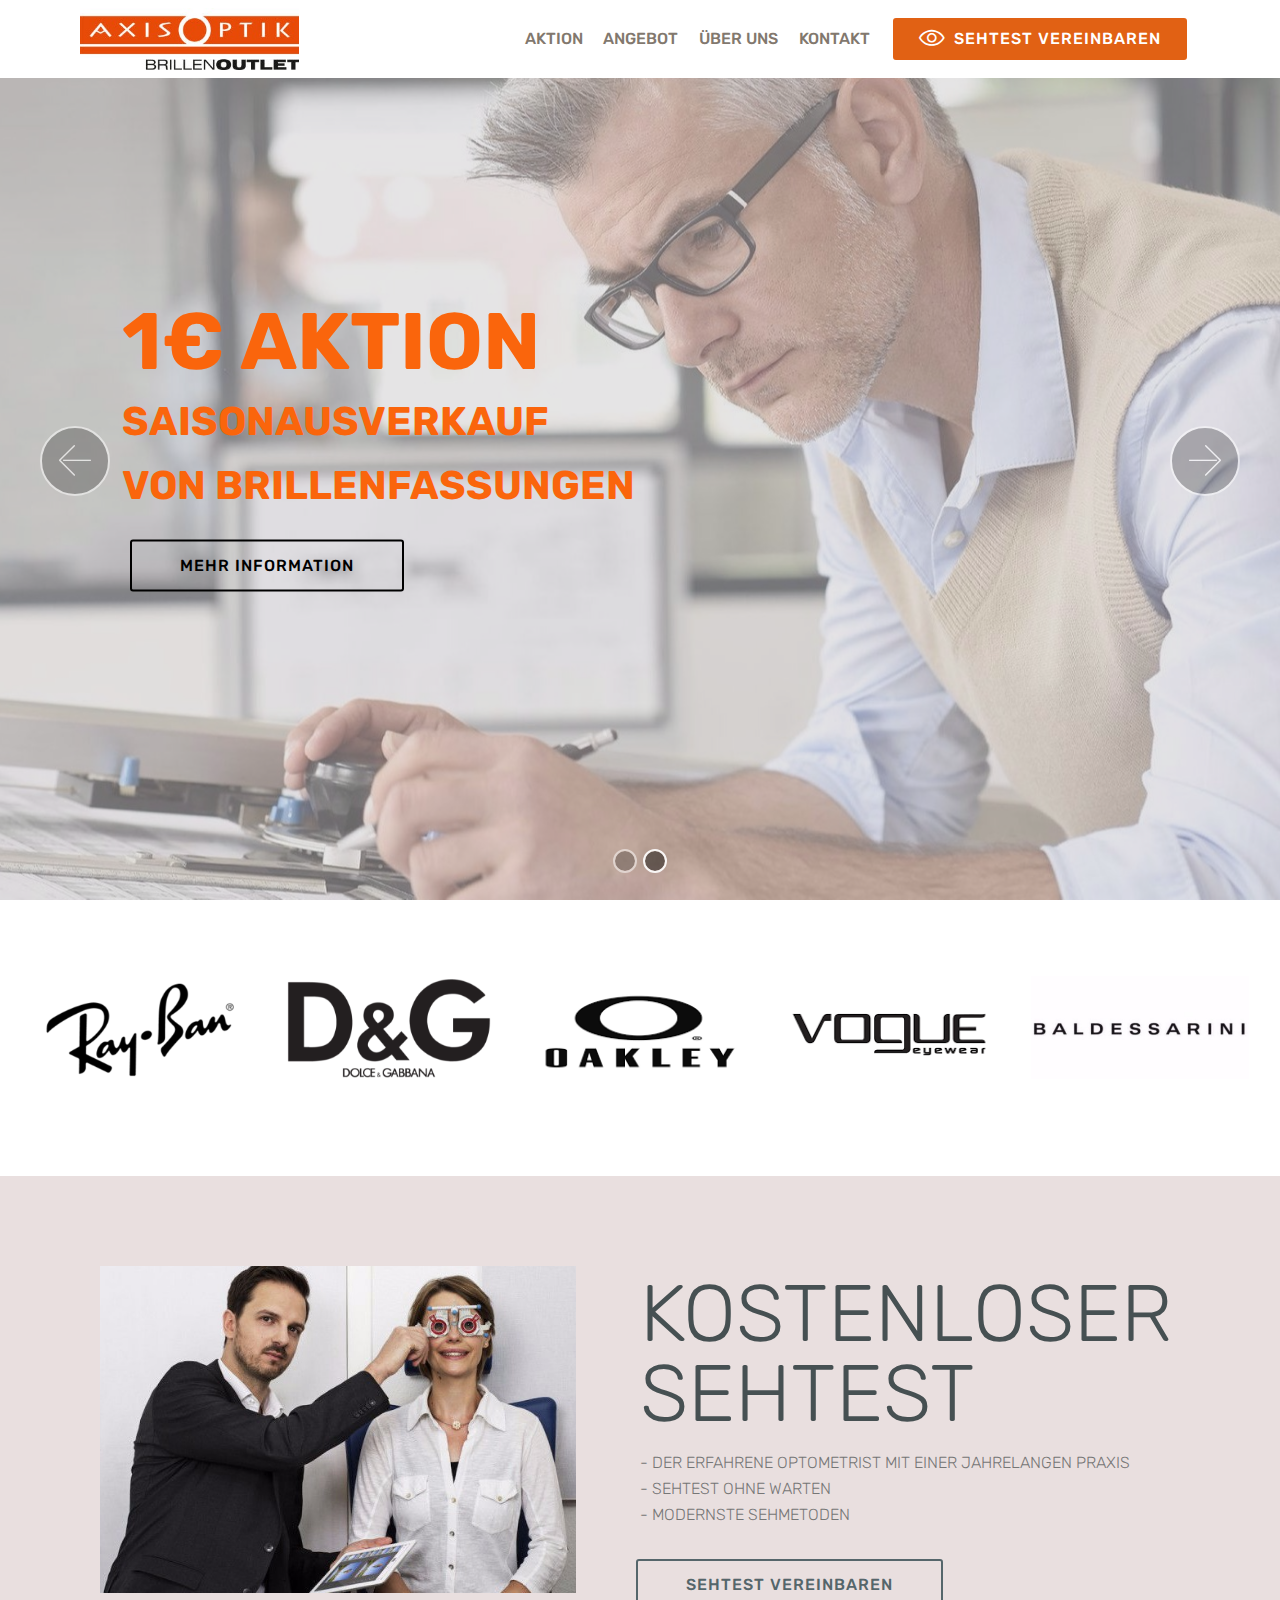
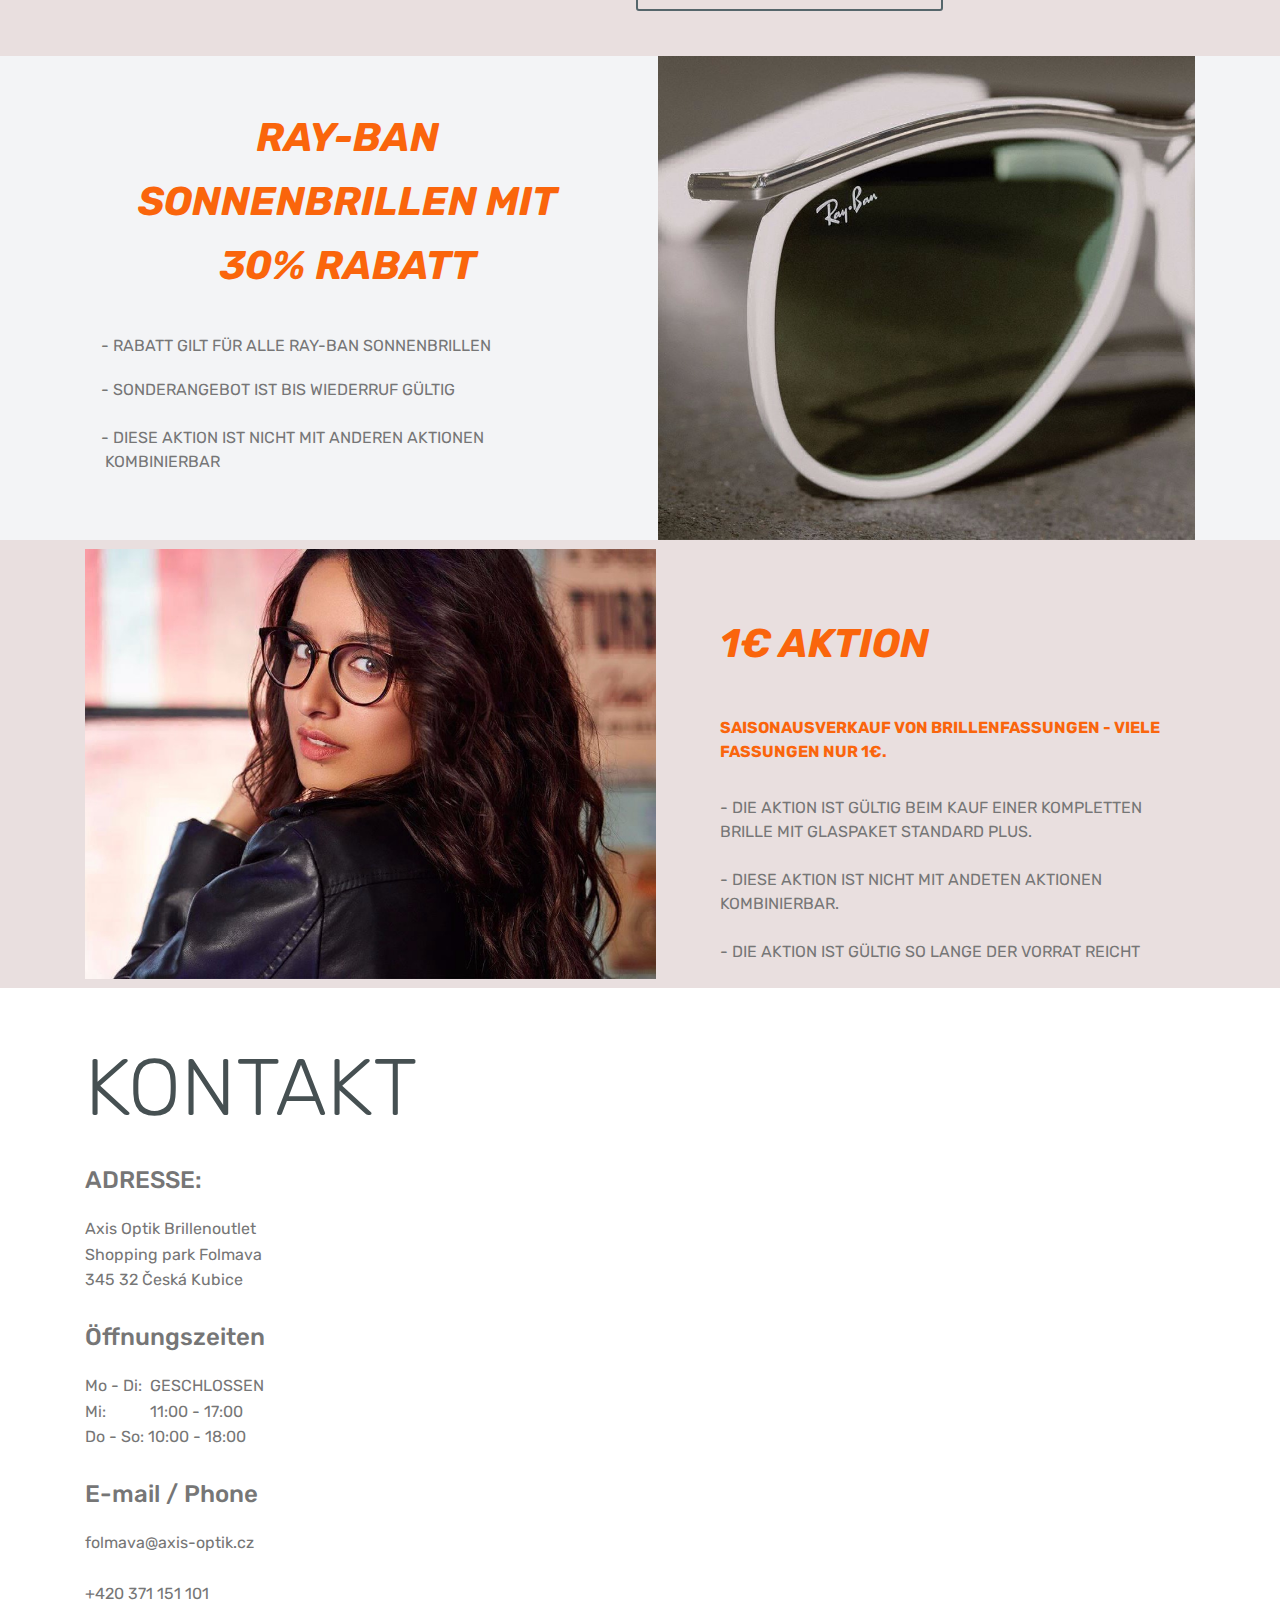
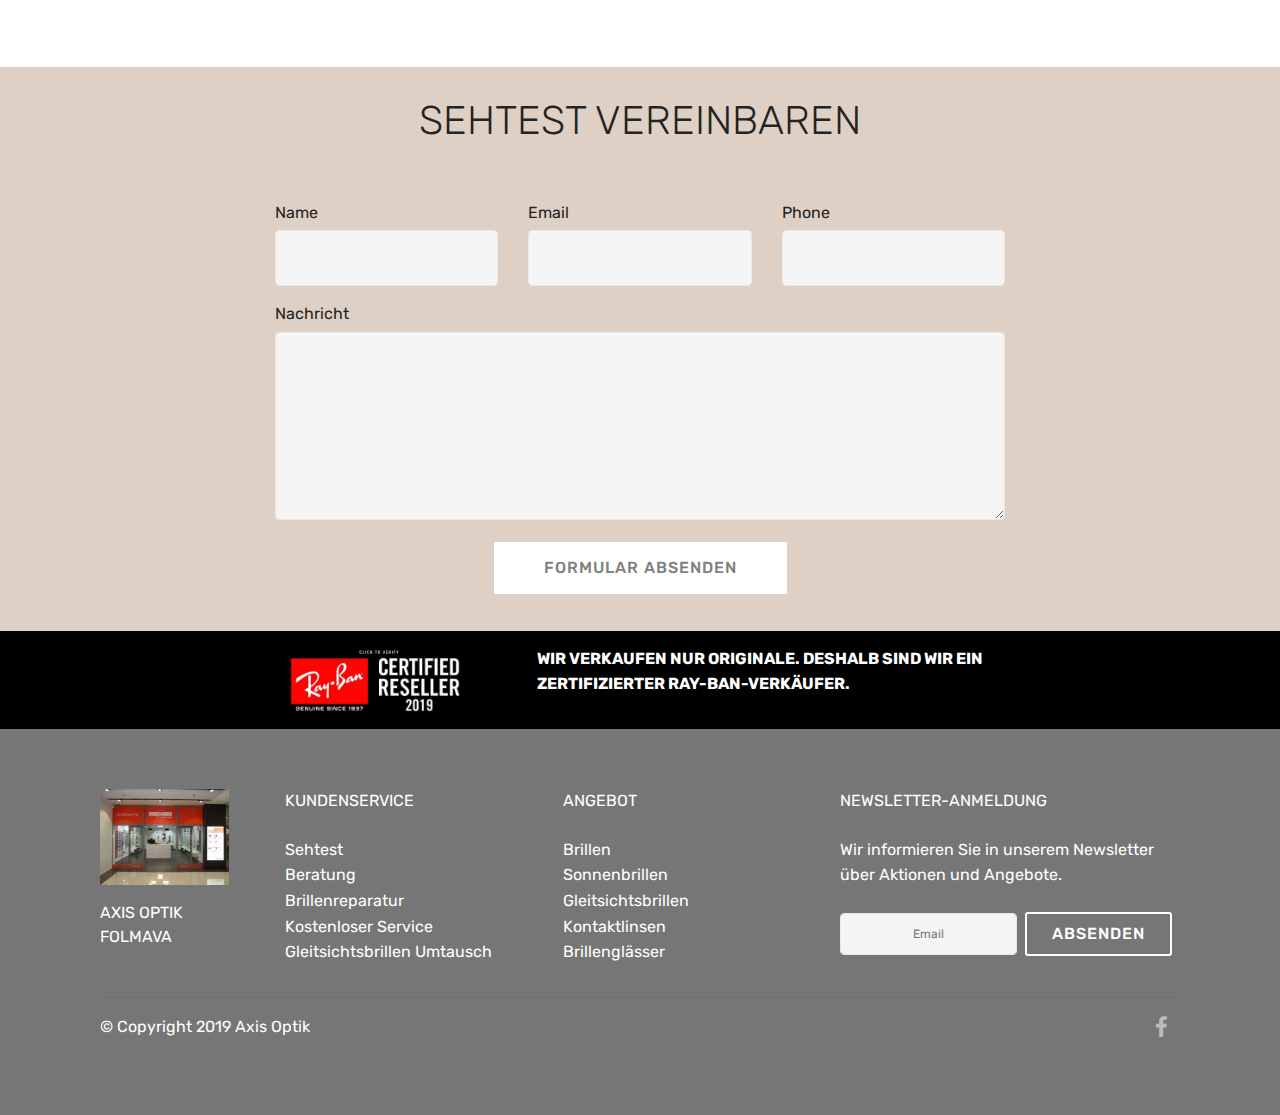
==== index.html @ fab57ab8 "Add files via upload" ====
<!DOCTYPE html>
<html  >
<head>
  <!-- Site made with Mobirise Website Builder v4.10.7, https://mobirise.com -->
  <meta charset="UTF-8">
  <meta http-equiv="X-UA-Compatible" content="IE=edge">
  <meta name="generator" content="Mobirise v4.10.7, mobirise.com">
  <meta name="viewport" content="width=device-width, initial-scale=1, minimum-scale=1">
  <link rel="shortcut icon" href="assets/images/nov-folmava-344x97.jpeg" type="image/x-icon">
  <meta name="description" content="">
  
  <title>Home</title>
  <link rel="stylesheet" href="assets/web/assets/mobirise-icons/mobirise-icons.css">
  <link rel="stylesheet" href="assets/web/assets/mobirise-icons-bold/mobirise-icons-bold.css">
  <link rel="stylesheet" href="assets/tether/tether.min.css">
  <link rel="stylesheet" href="assets/bootstrap/css/bootstrap.min.css">
  <link rel="stylesheet" href="assets/bootstrap/css/bootstrap-grid.min.css">
  <link rel="stylesheet" href="assets/bootstrap/css/bootstrap-reboot.min.css">
  <link rel="stylesheet" href="assets/dropdown/css/style.css">
  <link rel="stylesheet" href="assets/socicon/css/styles.css">
  <link rel="stylesheet" href="assets/theme/css/style.css">
  <link rel="stylesheet" href="assets/mobirise/css/mbr-additional.css" type="text/css">
  
  
  
</head>
<body>
  <section class="menu cid-rJCO6w2F4d" once="menu" id="menu2-0">

    

    <nav class="navbar navbar-expand beta-menu navbar-dropdown align-items-center navbar-fixed-top navbar-toggleable-sm">
        <button class="navbar-toggler navbar-toggler-right" type="button" data-toggle="collapse" data-target="#navbarSupportedContent" aria-controls="navbarSupportedContent" aria-expanded="false" aria-label="Toggle navigation">
            <div class="hamburger">
                <span></span>
                <span></span>
                <span></span>
                <span></span>
            </div>
        </button>
        <div class="menu-logo">
            <div class="navbar-brand">
                <span class="navbar-logo">
                    <a href="https://mobirise.co">
                        <img src="assets/images/nov-folmava-344x97.jpeg" alt="Mobirise" title="" style="height: 3.9rem;">
                    </a>
                </span>
                
            </div>
        </div>
        <div class="collapse navbar-collapse" id="navbarSupportedContent">
            <ul class="navbar-nav nav-dropdown" data-app-modern-menu="true"><li class="nav-item">
                    <a class="nav-link link text-info display-4" href="index.html#testimonials3-r">AKTION</a>
                </li>
                <li class="nav-item">
                    <a class="nav-link link text-info display-4" href="index.html#gallery1-f">ANGEBOT</a>
                </li><li class="nav-item"><a class="nav-link link text-info display-4" href="index.html#footer3-n">ÜBER UNS</a></li><li class="nav-item"><a class="nav-link link text-info display-4" href="index.html#contacts1-j">KONTAKT</a></li></ul>
            <div class="navbar-buttons mbr-section-btn"><a class="btn btn-sm btn-success display-4" href="index.html#form1-z"><span class="mbrib-preview mbr-iconfont mbr-iconfont-btn" style="color: rgb(255, 255, 255);"></span>SEHTEST VEREINBAREN</a></div>
        </div>
    </nav>
</section>

<section class="engine"><a href="https://mobirise.info">Mobirise</a></section><section class="carousel slide cid-rJIGGst5p8" data-interval="false" id="slider1-8">

    

    <div class="full-screen"><div class="mbr-slider slide carousel" data-pause="true" data-keyboard="false" data-ride="false" data-interval="false"><ol class="carousel-indicators"><li data-app-prevent-settings="" data-target="#slider1-8" data-slide-to="0"></li><li data-app-prevent-settings="" data-target="#slider1-8" class=" active" data-slide-to="1"></li></ol><div class="carousel-inner" role="listbox"><div class="carousel-item slider-fullscreen-image" data-bg-video-slide="false" style="background-image: url(assets/images/hoya-vision-anti-reflective-coating-1400x851.jpeg);"><div class="container container-slide"><div class="image_wrapper"><div class="mbr-overlay" style="opacity: 0.5; background-color: rgb(204, 204, 204);"></div><img src="assets/images/hoya-vision-anti-reflective-coating-1400x851.jpeg"><div class="carousel-caption justify-content-center"><div class="col-10 align-left"><h2 class="mbr-fonts-style display-1"><strong>30 % RABATT </strong><br></h2><p class="lead mbr-text mbr-fonts-style display-2"><strong>AUF RAY-BAN </strong><br><strong>SONNENBRILLEN</strong></p><div class="mbr-section-btn" buttons="0"><a class="btn display-4 btn-black-outline" href="index.html#testimonials3-r">MEHR INFORMATION</a> </div></div></div></div></div></div><div class="carousel-item slider-fullscreen-image active" data-bg-video-slide="false" style="background-image: url(assets/images/hoya-vision-indoor-lenses-2-1710x1040.jpeg);"><div class="container container-slide"><div class="image_wrapper"><div class="mbr-overlay" style="opacity: 0.5; background-color: rgb(204, 204, 204);"></div><img src="assets/images/hoya-vision-indoor-lenses-2-1710x1040.jpeg"><div class="carousel-caption justify-content-center"><div class="col-10 align-left"><h2 class="mbr-fonts-style display-1"><strong>1€ AKTION</strong></h2><p class="lead mbr-text mbr-fonts-style display-2"><strong>SAISONAUSVERKAUF </strong><br><strong>VON BRILLENFASSUNGEN</strong></p><div class="mbr-section-btn" buttons="0"><a class="btn display-4 btn-black-outline" href="index.html#testimonials2-t">MEHR INFORMATION</a> </div></div></div></div></div></div></div><a data-app-prevent-settings="" class="carousel-control carousel-control-prev" role="button" data-slide="prev" href="#slider1-8"><span aria-hidden="true" class="mbri-left mbr-iconfont"></span><span class="sr-only">Previous</span></a><a data-app-prevent-settings="" class="carousel-control carousel-control-next" role="button" data-slide="next" href="#slider1-8"><span aria-hidden="true" class="mbri-right mbr-iconfont"></span><span class="sr-only">Next</span></a></div></div>

</section>

<section class="features17 cid-rLpYtzH5Pz" id="features17-14">
    
    

    
    <div class="container-fluid">
        <div class="media-container-row">
            <div class="card p-3 col-12 col-md-6 my-col">
                <div class="card-wrapper">
                    <div class="card-img">
                        <img src="assets/images/574938-ray-ban-logo-png-596x426.png" alt="Mobirise" title="">
                    </div>
                    <div class="card-box">
                        
                        
                    </div>
                </div>
            </div>

            <div class="card p-3 col-12 col-md-6 my-col">
                <div class="card-wrapper">
                    <div class="card-img">
                        <img src="assets/images/58429585a6515b1e0ad75ad1-2-596x596.png" alt="Mobirise" title="">
                    </div>
                    <div class="card-box">
                        
                        
                    </div>
                </div>
            </div>

            <div class="card p-3 col-12 col-md-6 my-col">
                <div class="card-wrapper">
                    <div class="card-img">
                        <img src="assets/images/staen-soubor-225x225.png" alt="Mobirise" title="">
                    </div>
                    <div class="card-box">
                        
                        
                    </div>
                </div>
            </div>

            <div class="card p-3 col-12 col-md-6 my-col">
                <div class="card-wrapper">
                    <div class="card-img">
                        <img src="assets/images/images-3-225x225.png" alt="Mobirise" title="">
                    </div>
                    <div class="card-box">
                        
                        
                    </div>
                </div>
            </div>
            <div class="card p-3 col-12 col-md-6 my-col">
                <div class="card-wrapper">
                    <div class="card-img">
                        <img src="assets/images/1105431-1-464x464.jpeg" alt="Mobirise" title="">
                    </div>
                    <div class="card-box">
                        
                        
                    </div>
                </div>
            </div>
            
        </div>
    </div>
</section>

<section class="services2 cid-rJJaPzTbKN" id="services2-e">
    <!---->
    
    <!---->
    <!--Overlay-->
    
    <!--Container-->
    <div class="container">
        <div class="col-md-12">
            <div class="media-container-row">
                <div class="mbr-figure" style="width: 50%;">
                    <img src="assets/images/paskal3d-mereni-zrakujpg-600x400.jpeg" alt="Mobirise" title="">
                </div>
                <div class="align-left aside-content">
                    <h2 class="mbr-title pt-2 mbr-fonts-style display-1">KOSTENLOSER SEHTEST</h2>
                    <div class="mbr-section-text">
                        <p class="mbr-text text1 pt-2 mbr-light mbr-fonts-style display-7">- DER ERFAHRENE OPTOMETRIST MIT EINER JAHRELANGEN PRAXIS<br>- SEHTEST OHNE WARTEN<br>- MODERNSTE SEHMETODEN<br></p>
                        
                    </div>
                    <!--Btn-->
                    <div class="mbr-section-btn pt-3 align-left"><a href="index.html#form1-z" class="btn btn-warning-outline display-4">
                            SEHTEST VEREINBAREN</a></div>
                </div>
            </div>
        </div>
    </div>
</section>

<section class="testimonials3 cid-rL048g0TxD" id="testimonials3-r">

    

    

    <div class="container">
        <div class="media-container-row">
            <div class="media-content px-3 align-self-center mbr-white py-2">
                <p class="mbr-text testimonial-text mbr-fonts-style display-2"><strong>RAY-BAN SONNENBRILLEN MIT 30% RABATT</strong></p>
                <p class="mbr-author-name pt-4 mb-2 mbr-fonts-style display-4"><span style="font-weight: normal;">- RABATT GILT FÜR ALLE RAY-BAN SONNENBRILLEN<br><br></span></p>
                <p class="mbr-author-desc mbr-fonts-style display-7">- SONDERANGEBOT IST BIS WIEDERRUF GÜLTIG<br><br>- DIESE AKTION IST NICHT MIT ANDEREN AKTIONEN &nbsp; &nbsp;KOMBINIERBAR</p>
            </div>

            <div class="mbr-figure pl-lg-5" style="width: 110%;">
              <img src="assets/images/74602804-10158017210179406-3861168289069662208-o-960x960.jpeg" alt="" title="">
            </div>
        </div>
    </div>
</section>

<section class="testimonials2 cid-rL2riCVJPh" id="testimonials2-t">

    

    

    <div class="container">
        <div class="media-container-row">
            <div class="mbr-figure pr-lg-5" style="width: 125%;">
              <img src="assets/images/20507268-10159096316975048-873843711342399381-o-960x720.jpeg" alt="" title="">
            </div>
            <div class="media-content px-3 align-self-center mbr-white py-2">
                    <p class="mbr-text testimonial-text mbr-fonts-style display-2"><strong><br></strong><strong>1€ AKTION</strong></p>
                    <p class="mbr-author-name pt-4 mb-2 mbr-fonts-style display-7">SAISONAUSVERKAUF VON BRILLENFASSUNGEN - VIELE FASSUNGEN NUR 1€.&nbsp;<br><span style="font-weight: normal;"><br></span></p>
                    <p class="mbr-author-desc mbr-fonts-style display-7">- DIE AKTION IST GÜLTIG BEIM KAUF EINER KOMPLETTEN BRILLE MIT GLASPAKET STANDARD PLUS. <br><br>- DIESE AKTION IST NICHT MIT ANDETEN AKTIONEN KOMBINIERBAR.<br><br>- DIE AKTION IST GÜLTIG SO LANGE DER VORRAT REICHT</p>
            </div>
        </div>
    </div>
</section>

<section class="mbr-section contacts1 cid-rJOx4lEIaD" id="contacts1-j">
    <!---->
    
    <!---->
    <!--Overlay-->
    
    <!--Container-->
    <div class="container">
        <div class="row">
            <!--Titles-->
            <div class="title col-12">
                <h2 class="align-left mbr-fonts-style display-1">
                    KONTAKT</h2>
                
            </div>
            <!--Left-->
            <div class="col-12 col-md-6">
                <div class="left-block wrapper">
                    <div class="b b-adress">
                        <h5 class="align-left mbr-fonts-style m-0 display-5">ADRESSE:</h5>
                        <p class="mbr-text align-left mbr-fonts-style display-7">Axis Optik Brillenoutlet
<br>Shopping park Folmava
<br>345 32 Česká Kubice</p>
                    </div>
                    <div class="b b-phone">
                        <h5 class="align-left mbr-fonts-style m-0 display-5">Öffnungszeiten</h5>
                        <p class="mbr-text align-left mbr-fonts-style display-7">Mo - Di: &nbsp;GESCHLOSSEN<br>Mi: &nbsp; &nbsp; &nbsp; &nbsp; &nbsp; 11:00 - 17:00
<br>Do - So: 10:00 - 18:00</p>
                    </div>
                    <div class="b b-mail">
                        <h5 class="align-left mbr-fonts-style m-0 display-5">
                            E-mail / Phone</h5>
                        <p class="mbr-text align-left mbr-fonts-style display-7">
                            folmava@axis-optik.cz<br><br>+420 371 151 101<br>
                        </p>
                    </div>
                </div>
            </div>
            <!--Right-->
            <div class="col-12 col-md-6">
                <div class="google-map"><iframe frameborder="0" style="border:0" src="https://www.google.com/maps/embed/v1/place?key=AIzaSyCy9r70T3NYf3PhvVflTo0_zdif2_IoIYs&amp;q=place_id:ChIJAUU3-JGzCkcRrAYe7m1eQDE" allowfullscreen=""></iframe></div>
            </div>
        </div>
    </div>
</section>

<section class="mbr-section form1 cid-rL6PLS4tTO" id="form1-z">

    

    
    <div class="container">
        <div class="row justify-content-center">
            <div class="title col-12 col-lg-8">
                <h2 class="mbr-section-title align-center pb-3 mbr-fonts-style display-2">SEHTEST VEREINBAREN</h2>
                
            </div>
        </div>
    </div>
    <div class="container">
        <div class="row justify-content-center">
            <div class="media-container-column col-lg-8" data-form-type="formoid">
                <!---Formbuilder Form--->
                <form action="https://mobirise.com/" method="POST" class="mbr-form form-with-styler" data-form-title="Mobirise Form"><input type="hidden" name="email" data-form-email="true" value="4exND4n4QTJL4JIuR0OraZseOR/E5cfiqntoJEMS5H4RXDFhdBIWzr5kst42tBKRqJ8SMVcjGFVsxW3J4nlFPXrYeI4QqIprBEHXTt2eoytIDmMHpBkSqVkftKKrnfTj">
                    <div class="row">
                        <div hidden="hidden" data-form-alert="" class="alert alert-success col-12">Wir haben Ihre Anfrage erhalten und werden uns schnellstmöglich mit Ihnen in Verbindung setzen.</div>
                        <div hidden="hidden" data-form-alert-danger="" class="alert alert-danger col-12">
                        </div>
                    </div>
                    <div class="dragArea row">
                        <div class="col-md-4  form-group" data-for="name">
                            <label for="name-form1-z" class="form-control-label mbr-fonts-style display-7">Name</label>
                            <input type="text" name="name" data-form-field="Name" required="required" class="form-control display-7" id="name-form1-z">
                        </div>
                        <div class="col-md-4  form-group" data-for="email">
                            <label for="email-form1-z" class="form-control-label mbr-fonts-style display-7">Email</label>
                            <input type="email" name="email" data-form-field="Email" required="required" class="form-control display-7" id="email-form1-z">
                        </div>
                        <div data-for="phone" class="col-md-4  form-group">
                            <label for="phone-form1-z" class="form-control-label mbr-fonts-style display-7">Phone</label>
                            <input type="tel" name="phone" data-form-field="Phone" class="form-control display-7" id="phone-form1-z">
                        </div>
                        <div data-for="message" class="col-md-12 form-group">
                            <label for="message-form1-z" class="form-control-label mbr-fonts-style display-7">Nachricht</label>
                            <textarea name="message" data-form-field="Message" class="form-control display-7" id="message-form1-z"></textarea>
                        </div>
                        <div class="col-md-12 input-group-btn align-center"><button type="submit" class="btn btn-primary btn-form display-4">FORMULAR ABSENDEN</button></div>
                    </div>
                </form><!---Formbuilder Form--->
            </div>
        </div>
    </div>
</section>

<section class="mbr-section content6 cid-rL2BiCRdDq" id="content6-y">
    
     
    
    <div class="container">
        <div class="media-container-row">
            <div class="col-12 col-md-8">
                <div class="media-container-row">
                    <div class="mbr-figure" style="width: 50%;">
                      <a href="https://www.ray-ban.com/czechrepublic/store-locator" target="_blank"><img src="assets/images/certifiedreseller-horizontal-1-436x158.jpeg" alt="Mobirise" title=""></a>  
                    </div>
                    <div class="media-content">
                        <div class="mbr-section-text">
                            <p class="mbr-text mb-0 mbr-fonts-style display-4"><a href="https://www.ray-ban.com/czechrepublic/store-locator" target="_blank"><strong>WIR VERKAUFEN NUR ORIGINALE. DESHALB SIND WIR EIN ZERTIFIZIERTER RAY-BAN-VERKÄUFER.</strong></a></p>
                        </div>
                    </div>
                </div>
            </div>
        </div>
    </div>
</section>

<section class="footer3 cid-rJOA2QZ6Fc" id="footer3-n">

    

    

    <div class="container">
        <div class="media-container-row content">
            <div class="col-md-2 col-sm-4">
                <div class="mb-3 img-logo">
                    <a href="https://mobirise.co/">
                         <img src="assets/images/dscf5892-192x144.jpeg" alt="Mobirise" title="">
                    </a>
                </div>
                <p class="mbr-fonts-style foot-logo display-7">AXIS OPTIK FOLMAVA</p>
            </div>
            <div class="col-md-3 col-sm-4">
                <p class="mb-4 mbr-fonts-style foot-title display-7">KUNDENSERVICE</p>
                <p class="mbr-text mbr-links-column mbr-fonts-style display-7">Sehtest&nbsp;<br>Beratung<br>Brillenreparatur<br>Kostenloser Service<br>Gleitsichtsbrillen Umtausch&nbsp;<br></p>
            </div>
            <div class="col-md-3 col-sm-4">
                <p class="mb-4 mbr-fonts-style foot-title display-7">ANGEBOT</p>
                <p class="mbr-text mbr-fonts-style mbr-links-column display-7">Brillen<br>Sonnenbrillen<br>Gleitsichtsbrillen<br>Kontaktlinsen<br><a href="#" class="text-white">B</a>rillenglässer</p>
            </div>
            <div class="col-md-4 col-sm-12">
                <p class="mb-4 mbr-fonts-style foot-title display-7">NEWSLETTER-ANMELDUNG</p>
                <p class="mbr-text form-text mbr-fonts-style display-7">Wir informieren Sie in unserem Newsletter über Aktionen und Angebote.</p>
                <div class="media-container-column" data-form-type="formoid">
                    <!---Formbuilder Form--->
                    <form action="https://mobirise.com/" method="POST" class="mbr-form form-with-styler" data-form-title="Mobirise Form"><input type="hidden" name="email" data-form-email="true" value="HsiKSINRUXUoosYAZ4E1JbJ8kKx8V1fcNiDM5Lo+/WSnTLWBOchwytmX9IyWZ6HrJA/Oer0irDIuVQVRmVMis2cZNihTXygzqnvCj+lnCdNnlw/jF+DXD0FxSsSeRtD9">
                        <div class="row form-inline justify-content-center">
                            <div hidden="hidden" data-form-alert="" class="alert alert-success col-12">Thanks for filling out the form!</div>
                            <div hidden="hidden" data-form-alert-danger="" class="alert alert-danger col-12">
                            </div>
                        </div>
                        <div class="dragArea row form-inline justify-content-center">
                            <div class="col-auto form-group " data-for="email">
                                <input type="email" name="email" placeholder="Email" data-form-field="Email" required="required" class="form-control input-sm input-inverse my-2 display-7" id="email-footer3-n">
                            </div>
                            <div class="col-auto input-group-btn  m-2"><button type="submit" class="btn m-0 btn-white-outline display-4">ABSENDEN</button></div>
                        </div>
                    </form><!---Formbuilder Form--->
                </div>

            </div>
        </div>
        <div class="footer-lower">
            <div class="media-container-row">
                <div class="col-sm-12">
                    <hr>
                </div>
            </div>
            <div class="media-container-row">
                <div class="col-sm-6 copyright">
                    <p class="mbr-text mbr-fonts-style display-7">
                        © Copyright 2019 Axis Optik</p>
                </div>
                <div class="col-md-6">
                    <div class="social-list align-right">
                        <div class="soc-item">
                            <a href="https://twitter.com/mobirise" target="_blank">
                                <span class="mbr-iconfont mbr-iconfont-social socicon-facebook socicon" style="color: rgb(255, 255, 255); fill: rgb(255, 255, 255);"></span>
                            </a>
                        </div>
                        
                        
                        
                        
                        
                    </div>
                </div>
            </div>
        </div>
    </div>
</section>


  <script src="assets/web/assets/jquery/jquery.min.js"></script>
  <script src="assets/popper/popper.min.js"></script>
  <script src="assets/tether/tether.min.js"></script>
  <script src="assets/bootstrap/js/bootstrap.min.js"></script>
  <script src="assets/dropdown/js/nav-dropdown.js"></script>
  <script src="assets/dropdown/js/navbar-dropdown.js"></script>
  <script src="assets/touchswipe/jquery.touch-swipe.min.js"></script>
  <script src="assets/ytplayer/jquery.mb.ytplayer.min.js"></script>
  <script src="assets/vimeoplayer/jquery.mb.vimeo_player.js"></script>
  <script src="assets/bootstrapcarouselswipe/bootstrap-carousel-swipe.js"></script>
  <script src="assets/smoothscroll/smooth-scroll.js"></script>
  <script src="assets/theme/js/script.js"></script>
  <script src="assets/slidervideo/script.js"></script>
  <script src="assets/formoid/formoid.min.js"></script>
  
  
</body>
</html>
---- assets/web/assets/mobirise-icons/mobirise-icons.css ----
@font-face {
  font-family: 'MobiriseIcons';
  src:  url('mobirise-icons.eot?spat4u');
  src:  url('mobirise-icons.eot?spat4u#iefix') format('embedded-opentype'),
    url('mobirise-icons.ttf?spat4u') format('truetype'),
    url('mobirise-icons.woff?spat4u') format('woff'),
    url('mobirise-icons.svg?spat4u#MobiriseIcons') format('svg');
  font-weight: normal;
  font-style: normal;
}

[class^="mbri-"], [class*=" mbri-"] {
  /* use !important to prevent issues with browser extensions that change fonts */
  font-family: MobiriseIcons !important;
  speak: none;
  font-style: normal;
  font-weight: normal;
  font-variant: normal;
  text-transform: none;
  line-height: 1;

  /* Better Font Rendering =========== */
  -webkit-font-smoothing: antialiased;
  -moz-osx-font-smoothing: grayscale;
}

.mbri-add-submenu:before {
  content: "\e900";
}
.mbri-alert:before {
  content: "\e901";
}
.mbri-align-center:before {
  content: "\e902";
}
.mbri-align-justify:before {
  content: "\e903";
}
.mbri-align-left:before {
  content: "\e904";
}
.mbri-align-right:before {
  content: "\e905";
}
.mbri-android:before {
  content: "\e906";
}
.mbri-apple:before {
  content: "\e907";
}
.mbri-arrow-down:before {
  content: "\e908";
}
.mbri-arrow-next:before {
  content: "\e909";
}
.mbri-arrow-prev:before {
  content: "\e90a";
}
.mbri-arrow-up:before {
  content: "\e90b";
}
.mbri-bold:before {
  content: "\e90c";
}
.mbri-bookmark:before {
  content: "\e90d";
}
.mbri-bootstrap:before {
  content: "\e90e";
}
.mbri-briefcase:before {
  content: "\e90f";
}
.mbri-browse:before {
  content: "\e910";
}
.mbri-bulleted-list:before {
  content: "\e911";
}
.mbri-calendar:before {
  content: "\e912";
}
.mbri-camera:before {
  content: "\e913";
}
.mbri-cart-add:before {
  content: "\e914";
}
.mbri-cart-full:before {
  content: "\e915";
}
.mbri-cash:before {
  content: "\e916";
}
.mbri-change-style:before {
  content: "\e917";
}
.mbri-chat:before {
  content: "\e918";
}
.mbri-clock:before {
  content: "\e919";
}
.mbri-close:before {
  content: "\e91a";
}
.mbri-cloud:before {
  content: "\e91b";
}
.mbri-code:before {
  content: "\e91c";
}
.mbri-contact-form:before {
  content: "\e91d";
}
.mbri-credit-card:before {
  content: "\e91e";
}
.mbri-cursor-click:before {
  content: "\e91f";
}
.mbri-cust-feedback:before {
  content: "\e920";
}
.mbri-database:before {
  content: "\e921";
}
.mbri-delivery:before {
  content: "\e922";
}
.mbri-desktop:before {
  content: "\e923";
}
.mbri-devices:before {
  content: "\e924";
}
.mbri-down:before {
  content: "\e925";
}
.mbri-download:before {
  content: "\e989";
}
.mbri-drag-n-drop:before {
  content: "\e927";
}
.mbri-drag-n-drop2:before {
  content: "\e928";
}
.mbri-edit:before {
  content: "\e929";
}
.mbri-edit2:before {
  content: "\e92a";
}
.mbri-error:before {
  content: "\e92b";
}
.mbri-extension:before {
  content: "\e92c";
}
.mbri-features:before {
  content: "\e92d";
}
.mbri-file:before {
  content: "\e92e";
}
.mbri-flag:before {
  content: "\e92f";
}
.mbri-folder:before {
  content: "\e930";
}
.mbri-gift:before {
  content: "\e931";
}
.mbri-github:before {
  content: "\e932";
}
.mbri-globe:before {
  content: "\e933";
}
.mbri-globe-2:before {
  content: "\e934";
}
.mbri-growing-chart:before {
  content: "\e935";
}
.mbri-hearth:before {
  content: "\e936";
}
.mbri-help:before {
  content: "\e937";
}
.mbri-home:before {
  content: "\e938";
}
.mbri-hot-cup:before {
  content: "\e939";
}
.mbri-idea:before {
  content: "\e93a";
}
.mbri-image-gallery:before {
  content: "\e93b";
}
.mbri-image-slider:before {
  content: "\e93c";
}
.mbri-info:before {
  content: "\e93d";
}
.mbri-italic:before {
  content: "\e93e";
}
.mbri-key:before {
  content: "\e93f";
}
.mbri-laptop:before {
  content: "\e940";
}
.mbri-layers:before {
  content: "\e941";
}
.mbri-left-right:before {
  content: "\e942";
}
.mbri-left:before {
  content: "\e943";
}
.mbri-letter:before {
  content: "\e944";
}
.mbri-like:before {
  content: "\e945";
}
.mbri-link:before {
  content: "\e946";
}
.mbri-lock:before {
  content: "\e947";
}
.mbri-login:before {
  content: "\e948";
}
.mbri-logout:before {
  content: "\e949";
}
.mbri-magic-stick:before {
  content: "\e94a";
}
.mbri-map-pin:before {
  content: "\e94b";
}
.mbri-menu:before {
  content: "\e94c";
}
.mbri-mobile:before {
  content: "\e94d";
}
.mbri-mobile2:before {
  content: "\e94e";
}
.mbri-mobirise:before {
  content: "\e94f";
}
.mbri-more-horizontal:before {
  content: "\e950";
}
.mbri-more-vertical:before {
  content: "\e951";
}
.mbri-music:before {
  content: "\e952";
}
.mbri-new-file:before {
  content: "\e953";
}
.mbri-numbered-list:before {
  content: "\e954";
}
.mbri-opened-folder:before {
  content: "\e955";
}
.mbri-pages:before {
  content: "\e956";
}
.mbri-paper-plane:before {
  content: "\e957";
}
.mbri-paperclip:before {
  content: "\e958";
}
.mbri-photo:before {
  content: "\e959";
}
.mbri-photos:before {
  content: "\e95a";
}
.mbri-pin:before {
  content: "\e95b";
}
.mbri-play:before {
  content: "\e95c";
}
.mbri-plus:before {
  content: "\e95d";
}
.mbri-preview:before {
  content: "\e95e";
}
.mbri-print:before {
  content: "\e95f";
}
.mbri-protect:before {
  content: "\e960";
}
.mbri-question:before {
  content: "\e961";
}
.mbri-quote-left:before {
  content: "\e962";
}
.mbri-quote-right:before {
  content: "\e963";
}
.mbri-refresh:before {
  content: "\e964";
}
.mbri-responsive:before {
  content: "\e965";
}
.mbri-right:before {
  content: "\e966";
}
.mbri-rocket:before {
  content: "\e967";
}
.mbri-sad-face:before {
  content: "\e968";
}
.mbri-sale:before {
  content: "\e969";
}
.mbri-save:before {
  content: "\e96a";
}
.mbri-search:before {
  content: "\e96b";
}
.mbri-setting:before {
  content: "\e96c";
}
.mbri-setting2:before {
  content: "\e96d";
}
.mbri-setting3:before {
  content: "\e96e";
}
.mbri-share:before {
  content: "\e96f";
}
.mbri-shopping-bag:before {
  content: "\e970";
}
.mbri-shopping-basket:before {
  content: "\e971";
}
.mbri-shopping-cart:before {
  content: "\e972";
}
.mbri-sites:before {
  content: "\e973";
}
.mbri-smile-face:before {
  content: "\e974";
}
.mbri-speed:before {
  content: "\e975";
}
.mbri-star:before {
  content: "\e976";
}
.mbri-success:before {
  content: "\e977";
}
.mbri-sun:before {
  content: "\e978";
}
.mbri-sun2:before {
  content: "\e979";
}
.mbri-tablet:before {
  content: "\e97a";
}
.mbri-tablet-vertical:before {
  content: "\e97b";
}
.mbri-target:before {
  content: "\e97c";
}
.mbri-timer:before {
  content: "\e97d";
}
.mbri-to-ftp:before {
  content: "\e97e";
}
.mbri-to-local-drive:before {
  content: "\e97f";
}
.mbri-touch-swipe:before {
  content: "\e980";
}
.mbri-touch:before {
  content: "\e981";
}
.mbri-trash:before {
  content: "\e982";
}
.mbri-underline:before {
  content: "\e983";
}
.mbri-unlink:before {
  content: "\e984";
}
.mbri-unlock:before {
  content: "\e985";
}
.mbri-up-down:before {
  content: "\e986";
}
.mbri-up:before {
  content: "\e987";
}
.mbri-update:before {
  content: "\e988";
}
.mbri-upload:before {
 content: "\e926"; 
}
.mbri-user:before {
  content: "\e98a";
}
.mbri-user2:before {
  content: "\e98b";
}
.mbri-users:before {
  content: "\e98c";
}
.mbri-video:before {
  content: "\e98d";
}
.mbri-video-play:before {
  content: "\e98e";
}
.mbri-watch:before {
  content: "\e98f";
}
.mbri-website-theme:before {
  content: "\e990";
}
.mbri-wifi:before {
  content: "\e991";
}
.mbri-windows:before {
  content: "\e992";
}
.mbri-zoom-out:before {
  content: "\e993";
}
.mbri-redo:before {
  content: "\e994";
}
.mbri-undo:before {
  content: "\e995";
}
---- assets/web/assets/mobirise-icons-bold/mobirise-icons-bold.css ----
@font-face {
  font-family: 'mobirise-icons-bold';
  src:  url('mobirise-icons-bold.eot?m1l4yr');
  src:  url('mobirise-icons-bold.eot?m1l4yr#iefix') format('embedded-opentype'),
    url('mobirise-icons-bold.ttf?m1l4yr') format('truetype'),
    url('mobirise-icons-bold.woff?m1l4yr') format('woff'),
    url('mobirise-icons-bold.svg?m1l4yr#mobirise-icons-bold') format('svg');
  font-weight: normal;
  font-style: normal;
}

[class^="mbrib-"], [class*="mbrib-"] {
  /* use !important to prevent issues with browser extensions that change fonts */
  font-family: 'mobirise-icons-bold' !important;
  speak: none;
  font-style: normal;
  font-weight: normal;
  font-variant: normal;
  text-transform: none;
  line-height: 1;

  /* Better Font Rendering =========== */
  -webkit-font-smoothing: antialiased;
  -moz-osx-font-smoothing: grayscale;
}

.mbrib-add-submenu:before {
  content: "\e900";
}
.mbrib-alert:before {
  content: "\e901";
}
.mbrib-align-center:before {
  content: "\e902";
}
.mbrib-align-justify:before {
  content: "\e903";
}
.mbrib-align-left:before {
  content: "\e904";
}
.mbrib-align-right:before {
  content: "\e905";
}
.mbrib-android:before {
  content: "\e906";
}
.mbrib-apple:before {
  content: "\e907";
}
.mbrib-arrow-down:before {
  content: "\e908";
}
.mbrib-arrow-next:before {
  content: "\e909";
}
.mbrib-arrow-prev:before {
  content: "\e90a";
}
.mbrib-arrow-up:before {
  content: "\e90b";
}
.mbrib-bold:before {
  content: "\e90c";
}
.mbrib-bookmark:before {
  content: "\e90d";
}
.mbrib-bootstrap:before {
  content: "\e90e";
}
.mbrib-briefcase:before {
  content: "\e90f";
}
.mbrib-browse:before {
  content: "\e910";
}
.mbrib-bulleted-list:before {
  content: "\e911";
}
.mbrib-calendar:before {
  content: "\e912";
}
.mbrib-camera:before {
  content: "\e913";
}
.mbrib-cart-add:before {
  content: "\e914";
}
.mbrib-cart-full:before {
  content: "\e915";
}
.mbrib-cash:before {
  content: "\e916";
}
.mbrib-change-style:before {
  content: "\e917";
}
.mbrib-chat:before {
  content: "\e918";
}
.mbrib-clock:before {
  content: "\e919";
}
.mbrib-close:before {
  content: "\e91a";
}
.mbrib-cloud:before {
  content: "\e91b";
}
.mbrib-code:before {
  content: "\e91c";
}
.mbrib-contact-form:before {
  content: "\e91d";
}
.mbrib-credit-card:before {
  content: "\e91e";
}
.mbrib-cursor-click:before {
  content: "\e91f";
}
.mbrib-cust-feedback:before {
  content: "\e920";
}
.mbrib-database:before {
  content: "\e921";
}
.mbrib-delivery:before {
  content: "\e922";
}
.mbrib-desktop:before {
  content: "\e923";
}
.mbrib-devices:before {
  content: "\e924";
}
.mbrib-down:before {
  content: "\e925";
}
.mbrib-download:before {
  content: "\e926";
}
.mbrib-drag-n-drop:before {
  content: "\e927";
}
.mbrib-drag-n-drop2:before {
  content: "\e928";
}
.mbrib-edit:before {
  content: "\e929";
}
.mbrib-edit2:before {
  content: "\e92a";
}
.mbrib-error:before {
  content: "\e92b";
}
.mbrib-extension:before {
  content: "\e92c";
}
.mbrib-features:before {
  content: "\e92d";
}
.mbrib-file:before {
  content: "\e92e";
}
.mbrib-flag:before {
  content: "\e92f";
}
.mbrib-folder:before {
  content: "\e930";
}
.mbrib-gift:before {
  content: "\e931";
}
.mbrib-github:before {
  content: "\e932";
}
.mbrib-globe-2:before {
  content: "\e933";
}
.mbrib-globe:before {
  content: "\e934";
}
.mbrib-growing-chart:before {
  content: "\e935";
}
.mbrib-hearth:before {
  content: "\e936";
}
.mbrib-help:before {
  content: "\e937";
}
.mbrib-home:before {
  content: "\e938";
}
.mbrib-hot-cup:before {
  content: "\e939";
}
.mbrib-idea:before {
  content: "\e93a";
}
.mbrib-image-gallery:before {
  content: "\e93b";
}
.mbrib-image-slider:before {
  content: "\e93c";
}
.mbrib-info:before {
  content: "\e93d";
}
.mbrib-italic:before {
  content: "\e93e";
}
.mbrib-key:before {
  content: "\e93f";
}
.mbrib-laptop:before {
  content: "\e940";
}
.mbrib-layers:before {
  content: "\e941";
}
.mbrib-left-right:before {
  content: "\e942";
}
.mbrib-left:before {
  content: "\e943";
}
.mbrib-letter:before {
  content: "\e944";
}
.mbrib-like:before {
  content: "\e945";
}
.mbrib-link:before {
  content: "\e946";
}
.mbrib-lock:before {
  content: "\e947";
}
.mbrib-login:before {
  content: "\e948";
}
.mbrib-logout:before {
  content: "\e949";
}
.mbrib-magic-stick:before {
  content: "\e94a";
}
.mbrib-map-pin:before {
  content: "\e94b";
}
.mbrib-menu:before {
  content: "\e94c";
}
.mbrib-mobile:before {
  content: "\e94d";
}
.mbrib-mobile2:before {
  content: "\e94e";
}
.mbrib-mobirise:before {
  content: "\e94f";
}
.mbrib-more-horizontal:before {
  content: "\e950";
}
.mbrib-more-vertical:before {
  content: "\e951";
}
.mbrib-music:before {
  content: "\e952";
}
.mbrib-new-file:before {
  content: "\e953";
}
.mbrib-numbered-list:before {
  content: "\e954";
}
.mbrib-opened-folder:before {
  content: "\e955";
}
.mbrib-pages:before {
  content: "\e956";
}
.mbrib-paper-plane:before {
  content: "\e957";
}
.mbrib-paperclip:before {
  content: "\e958";
}
.mbrib-photo:before {
  content: "\e959";
}
.mbrib-photos:before {
  content: "\e95a";
}
.mbrib-pin:before {
  content: "\e95b";
}
.mbrib-play:before {
  content: "\e95c";
}
.mbrib-plus:before {
  content: "\e95d";
}
.mbrib-preview:before {
  content: "\e95e";
}
.mbrib-print:before {
  content: "\e95f";
}
.mbrib-protect:before {
  content: "\e960";
}
.mbrib-question:before {
  content: "\e961";
}
.mbrib-quote-left:before {
  content: "\e962";
}
.mbrib-quote-right:before {
  content: "\e963";
}
.mbrib-redo:before {
  content: "\e964";
}
.mbrib-refresh:before {
  content: "\e965";
}
.mbrib-responsive:before {
  content: "\e966";
}
.mbrib-right:before {
  content: "\e967";
}
.mbrib-rocket:before {
  content: "\e968";
}
.mbrib-sad-face:before {
  content: "\e969";
}
.mbrib-sale:before {
  content: "\e96a";
}
.mbrib-save:before {
  content: "\e96b";
}
.mbrib-search:before {
  content: "\e96c";
}
.mbrib-setting:before {
  content: "\e96d";
}
.mbrib-setting2:before {
  content: "\e96e";
}
.mbrib-setting3:before {
  content: "\e96f";
}
.mbrib-share:before {
  content: "\e970";
}
.mbrib-shopping-bag:before {
  content: "\e971";
}
.mbrib-shopping-basket:before {
  content: "\e972";
}
.mbrib-shopping-cart:before {
  content: "\e973";
}
.mbrib-sites:before {
  content: "\e974";
}
.mbrib-smile-face:before {
  content: "\e975";
}
.mbrib-speed:before {
  content: "\e976";
}
.mbrib-star:before {
  content: "\e977";
}
.mbrib-success:before {
  content: "\e978";
}
.mbrib-sun:before {
  content: "\e979";
}
.mbrib-sun2:before {
  content: "\e97a";
}
.mbrib-tablet-vertical:before {
  content: "\e97b";
}
.mbrib-tablet:before {
  content: "\e97c";
}
.mbrib-target:before {
  content: "\e97d";
}
.mbrib-timer:before {
  content: "\e97e";
}
.mbrib-to-ftp:before {
  content: "\e97f";
}
.mbrib-to-local-drive:before {
  content: "\e980";
}
.mbrib-touch-swipe:before {
  content: "\e981";
}
.mbrib-touch:before {
  content: "\e982";
}
.mbrib-trash:before {
  content: "\e983";
}
.mbrib-underline:before {
  content: "\e984";
}
.mbrib-undo:before {
  content: "\e985";
}
.mbrib-unlink:before {
  content: "\e986";
}
.mbrib-unlock:before {
  content: "\e987";
}
.mbrib-up-down:before {
  content: "\e988";
}
.mbrib-up:before {
  content: "\e989";
}
.mbrib-update:before {
  content: "\e98a";
}
.mbrib-upload:before {
  content: "\e98b";
}
.mbrib-user:before {
  content: "\e98c";
}
.mbrib-user2:before {
  content: "\e98d";
}
.mbrib-users:before {
  content: "\e98e";
}
.mbrib-video-play:before {
  content: "\e98f";
}
.mbrib-video:before {
  content: "\e990";
}
.mbrib-watch:before {
  content: "\e991";
}
.mbrib-website-theme:before {
  content: "\e992";
}
.mbrib-wifi:before {
  content: "\e993";
}
.mbrib-windows:before {
  content: "\e994";
}
.mbrib-zoom-out:before {
  content: "\e995";
}
---- assets/dropdown/css/style.css ----
.navbar-dropdown {
  left: 0;
  padding: 0;
  position: absolute;
  right: 0;
  top: 0;
  transition: all 0.45s ease;
  z-index: 1030;
  background: #282828; }
  .navbar-dropdown .navbar-logo {
    margin-right: 0.8rem;
    transition: margin 0.3s ease-in-out;
    vertical-align: middle; }
    .navbar-dropdown .navbar-logo img {
      height: 3.125rem;
      transition: all 0.3s ease-in-out; }
    .navbar-dropdown .navbar-logo.mbr-iconfont {
      font-size: 3.125rem;
      line-height: 3.125rem; }
  .navbar-dropdown .navbar-caption {
    font-weight: 700;
    white-space: normal;
    vertical-align: -4px;
    line-height: 3.125rem !important; }
    .navbar-dropdown .navbar-caption, .navbar-dropdown .navbar-caption:hover {
      color: inherit;
      text-decoration: none; }
  .navbar-dropdown .mbr-iconfont + .navbar-caption {
    vertical-align: -1px; }
  .navbar-dropdown.navbar-fixed-top {
    position: fixed; }
  .navbar-dropdown .navbar-brand span {
    vertical-align: -4px; }
  .navbar-dropdown.bg-color.transparent {
    background: none; }
  .navbar-dropdown.navbar-short .navbar-brand {
    padding: 0.625rem 0; }
    .navbar-dropdown.navbar-short .navbar-brand span {
      vertical-align: -1px; }
  .navbar-dropdown.navbar-short .navbar-caption {
    line-height: 2.375rem !important;
    vertical-align: -2px; }
  .navbar-dropdown.navbar-short .navbar-logo {
    margin-right: 0.5rem; }
    .navbar-dropdown.navbar-short .navbar-logo img {
      height: 2.375rem; }
    .navbar-dropdown.navbar-short .navbar-logo.mbr-iconfont {
      font-size: 2.375rem;
      line-height: 2.375rem; }
  .navbar-dropdown.navbar-short .mbr-table-cell {
    height: 3.625rem; }
  .navbar-dropdown .navbar-close {
    left: 0.6875rem;
    position: fixed;
    top: 0.75rem;
    z-index: 1000; }
  .navbar-dropdown .hamburger-icon {
    content: "";
    display: inline-block;
    vertical-align: middle;
    width: 16px;
    -webkit-box-shadow: 0 -6px 0 1px #282828,0 0 0 1px #282828,0 6px 0 1px #282828;
    -moz-box-shadow: 0 -6px 0 1px #282828,0 0 0 1px #282828,0 6px 0 1px #282828;
    box-shadow: 0 -6px 0 1px #282828,0 0 0 1px #282828,0 6px 0 1px #282828; }

.dropdown-menu .dropdown-toggle[data-toggle="dropdown-submenu"]::after {
  border-bottom: 0.35em solid transparent;
  border-left: 0.35em solid;
  border-right: 0;
  border-top: 0.35em solid transparent;
  margin-left: 0.3rem; }

.dropdown-menu .dropdown-item:focus {
  outline: 0; }

.nav-dropdown {
  font-size: 0.75rem;
  font-weight: 500;
  height: auto !important; }
  .nav-dropdown .nav-btn {
    padding-left: 1rem; }
  .nav-dropdown .link {
    margin: .667em 1.667em;
    font-weight: 500;
    padding: 0;
    transition: color .2s ease-in-out; }
    .nav-dropdown .link.dropdown-toggle {
      margin-right: 2.583em; }
      .nav-dropdown .link.dropdown-toggle::after {
        margin-left: .25rem;
        border-top: 0.35em solid;
        border-right: 0.35em solid transparent;
        border-left: 0.35em solid transparent;
        border-bottom: 0; }
      .nav-dropdown .link.dropdown-toggle[aria-expanded="true"] {
        margin: 0;
        padding: 0.667em 3.263em  0.667em 1.667em; }
  .nav-dropdown .link::after,
  .nav-dropdown .dropdown-item::after {
    color: inherit; }
  .nav-dropdown .btn {
    font-size: 0.75rem;
    font-weight: 700;
    letter-spacing: 0;
    margin-bottom: 0;
    padding-left: 1.25rem;
    padding-right: 1.25rem; }
  .nav-dropdown .dropdown-menu {
    border-radius: 0;
    border: 0;
    left: 0;
    margin: 0;
    padding-bottom: 1.25rem;
    padding-top: 1.25rem;
    position: relative; }
  .nav-dropdown .dropdown-submenu {
    margin-left: 0.125rem;
    top: 0; }
  .nav-dropdown .dropdown-item {
    font-weight: 500;
    line-height: 2;
    padding: 0.3846em 4.615em 0.3846em 1.5385em;
    position: relative;
    transition: color .2s ease-in-out, background-color .2s ease-in-out; }
    .nav-dropdown .dropdown-item::after {
      margin-top: -0.3077em;
      position: absolute;
      right: 1.1538em;
      top: 50%; }
    .nav-dropdown .dropdown-item:focus, .nav-dropdown .dropdown-item:hover {
      background: none; }

@media (max-width: 767px) {
  .nav-dropdown.navbar-toggleable-sm {
    bottom: 0;
    display: none;
    left: 0;
    overflow-x: hidden;
    position: fixed;
    top: 0;
    transform: translateX(-100%);
    -ms-transform: translateX(-100%);
    -webkit-transform: translateX(-100%);
    width: 18.75rem;
    z-index: 999; } }
.nav-dropdown.navbar-toggleable-xl {
  bottom: 0;
  display: none;
  left: 0;
  overflow-x: hidden;
  position: fixed;
  top: 0;
  transform: translateX(-100%);
  -ms-transform: translateX(-100%);
  -webkit-transform: translateX(-100%);
  width: 18.75rem;
  z-index: 999; }

.nav-dropdown-sm {
  display: block !important;
  overflow-x: hidden;
  overflow: auto;
  padding-top: 3.875rem; }
  .nav-dropdown-sm::after {
    content: "";
    display: block;
    height: 3rem;
    width: 100%; }
  .nav-dropdown-sm.collapse.in ~ .navbar-close {
    display: block !important; }
  .nav-dropdown-sm.collapsing, .nav-dropdown-sm.collapse.in {
    transform: translateX(0);
    -ms-transform: translateX(0);
    -webkit-transform: translateX(0);
    transition: all 0.25s ease-out;
    -webkit-transition: all 0.25s ease-out;
    background: #282828; }
  .nav-dropdown-sm.collapsing[aria-expanded="false"] {
    transform: translateX(-100%);
    -ms-transform: translateX(-100%);
    -webkit-transform: translateX(-100%); }
  .nav-dropdown-sm .nav-item {
    display: block;
    margin-left: 0 !important;
    padding-left: 0; }
  .nav-dropdown-sm .link,
  .nav-dropdown-sm .dropdown-item {
    border-top: 1px dotted rgba(255, 255, 255, 0.1);
    font-size: 0.8125rem;
    line-height: 1.6;
    margin: 0 !important;
    padding: 0.875rem 2.4rem 0.875rem 1.5625rem !important;
    position: relative;
    white-space: normal; }
    .nav-dropdown-sm .link:focus, .nav-dropdown-sm .link:hover,
    .nav-dropdown-sm .dropdown-item:focus,
    .nav-dropdown-sm .dropdown-item:hover {
      background: rgba(0, 0, 0, 0.2) !important;
      color: #c0a375; }
  .nav-dropdown-sm .nav-btn {
    position: relative;
    padding: 1.5625rem 1.5625rem 0 1.5625rem; }
    .nav-dropdown-sm .nav-btn::before {
      border-top: 1px dotted rgba(255, 255, 255, 0.1);
      content: "";
      left: 0;
      position: absolute;
      top: 0;
      width: 100%; }
    .nav-dropdown-sm .nav-btn + .nav-btn {
      padding-top: 0.625rem; }
      .nav-dropdown-sm .nav-btn + .nav-btn::before {
        display: none; }
  .nav-dropdown-sm .btn {
    padding: 0.625rem 0; }
  .nav-dropdown-sm .dropdown-toggle[data-toggle="dropdown-submenu"]::after {
    margin-left: .25rem;
    border-top: 0.35em solid;
    border-right: 0.35em solid transparent;
    border-left: 0.35em solid transparent;
    border-bottom: 0; }
  .nav-dropdown-sm .dropdown-toggle[data-toggle="dropdown-submenu"][aria-expanded="true"]::after {
    border-top: 0;
    border-right: 0.35em solid transparent;
    border-left: 0.35em solid transparent;
    border-bottom: 0.35em solid; }
  .nav-dropdown-sm .dropdown-menu {
    margin: 0;
    padding: 0;
    position: relative;
    top: 0;
    left: 0;
    width: 100%;
    border: 0;
    float: none;
    border-radius: 0;
    background: none; }
  .nav-dropdown-sm .dropdown-submenu {
    left: 100%;
    margin-left: 0.125rem;
    margin-top: -1.25rem;
    top: 0; }

.navbar-toggleable-sm .nav-dropdown .dropdown-menu {
  position: absolute; }

.navbar-toggleable-sm .nav-dropdown .dropdown-submenu {
  left: 100%;
  margin-left: 0.125rem;
  margin-top: -1.25rem;
  top: 0; }

.navbar-toggleable-sm.opened .nav-dropdown .dropdown-menu {
  position: relative; }

.navbar-toggleable-sm.opened .nav-dropdown .dropdown-submenu {
  left: 0;
  margin-left: 00rem;
  margin-top: 0rem;
  top: 0; }

.is-builder .nav-dropdown.collapsing {
  transition: none !important; }

/*# sourceMappingURL=style.css.map */
---- assets/socicon/css/styles.css ----
@charset "UTF-8";

@font-face {
  font-family: "socicon";
  src:url("../fonts/socicon.eot");
  src:url("../fonts/socicon.eot?#iefix") format("embedded-opentype"),
    url("../fonts/socicon.woff") format("woff"),
    url("../fonts/socicon.ttf") format("truetype"),
    url("../fonts/socicon.svg#socicon") format("svg");
  font-weight: normal;
  font-style: normal;

}

[data-icon]:before {
  font-family: "socicon" !important;
  content: attr(data-icon);
  font-style: normal !important;
  font-weight: normal !important;
  font-variant: normal !important;
  text-transform: none !important;
  speak: none;
  line-height: 1;
  -webkit-font-smoothing: antialiased;
  -moz-osx-font-smoothing: grayscale;
}

[class^="socicon-"]:before,
[class*=" socicon-"]:before {
  font-family: "socicon" !important;
  font-style: normal !important;
  font-weight: normal !important;
  font-variant: normal !important;
  text-transform: none !important;
  speak: none;
  line-height: 1;
  -webkit-font-smoothing: antialiased;
  -moz-osx-font-smoothing: grayscale;
}

.socicon-modelmayhem:before {
  content: "\e000";
}
.socicon-mixcloud:before {
  content: "\e001";
}
.socicon-drupal:before {
  content: "\e002";
}
.socicon-swarm:before {
  content: "\e003";
}
.socicon-istock:before {
  content: "\e004";
}
.socicon-yammer:before {
  content: "\e005";
}
.socicon-ello:before {
  content: "\e006";
}
.socicon-stackoverflow:before {
  content: "\e007";
}
.socicon-persona:before {
  content: "\e008";
}
.socicon-triplej:before {
  content: "\e009";
}
.socicon-houzz:before {
  content: "\e00a";
}
.socicon-rss:before {
  content: "\e00b";
}
.socicon-paypal:before {
  content: "\e00c";
}
.socicon-odnoklassniki:before {
  content: "\e00d";
}
.socicon-airbnb:before {
  content: "\e00e";
}
.socicon-periscope:before {
  content: "\e00f";
}
.socicon-outlook:before {
  content: "\e010";
}
.socicon-coderwall:before {
  content: "\e011";
}
.socicon-tripadvisor:before {
  content: "\e012";
}
.socicon-appnet:before {
  content: "\e013";
}
.socicon-goodreads:before {
  content: "\e014";
}
.socicon-tripit:before {
  content: "\e015";
}
.socicon-lanyrd:before {
  content: "\e016";
}
.socicon-slideshare:before {
  content: "\e017";
}
.socicon-buffer:before {
  content: "\e018";
}
.socicon-disqus:before {
  content: "\e019";
}
.socicon-vkontakte:before {
  content: "\e01a";
}
.socicon-whatsapp:before {
  content: "\e01b";
}
.socicon-patreon:before {
  content: "\e01c";
}
.socicon-storehouse:before {
  content: "\e01d";
}
.socicon-pocket:before {
  content: "\e01e";
}
.socicon-mail:before {
  content: "\e01f";
}
.socicon-blogger:before {
  content: "\e020";
}
.socicon-technorati:before {
  content: "\e021";
}
.socicon-reddit:before {
  content: "\e022";
}
.socicon-dribbble:before {
  content: "\e023";
}
.socicon-stumbleupon:before {
  content: "\e024";
}
.socicon-digg:before {
  content: "\e025";
}
.socicon-envato:before {
  content: "\e026";
}
.socicon-behance:before {
  content: "\e027";
}
.socicon-delicious:before {
  content: "\e028";
}
.socicon-deviantart:before {
  content: "\e029";
}
.socicon-forrst:before {
  content: "\e02a";
}
.socicon-play:before {
  content: "\e02b";
}
.socicon-zerply:before {
  content: "\e02c";
}
.socicon-wikipedia:before {
  content: "\e02d";
}
.socicon-apple:before {
  content: "\e02e";
}
.socicon-flattr:before {
  content: "\e02f";
}
.socicon-github:before {
  content: "\e030";
}
.socicon-renren:before {
  content: "\e031";
}
.socicon-friendfeed:before {
  content: "\e032";
}
.socicon-newsvine:before {
  content: "\e033";
}
.socicon-identica:before {
  content: "\e034";
}
.socicon-bebo:before {
  content: "\e035";
}
.socicon-zynga:before {
  content: "\e036";
}
.socicon-steam:before {
  content: "\e037";
}
.socicon-xbox:before {
  content: "\e038";
}
.socicon-windows:before {
  content: "\e039";
}
.socicon-qq:before {
  content: "\e03a";
}
.socicon-douban:before {
  content: "\e03b";
}
.socicon-meetup:before {
  content: "\e03c";
}
.socicon-playstation:before {
  content: "\e03d";
}
.socicon-android:before {
  content: "\e03e";
}
.socicon-snapchat:before {
  content: "\e03f";
}
.socicon-twitter:before {
  content: "\e040";
}
.socicon-facebook:before {
  content: "\e041";
}
.socicon-googleplus:before {
  content: "\e042";
}
.socicon-pinterest:before {
  content: "\e043";
}
.socicon-foursquare:before {
  content: "\e044";
}
.socicon-yahoo:before {
  content: "\e045";
}
.socicon-skype:before {
  content: "\e046";
}
.socicon-yelp:before {
  content: "\e047";
}
.socicon-feedburner:before {
  content: "\e048";
}
.socicon-linkedin:before {
  content: "\e049";
}
.socicon-viadeo:before {
  content: "\e04a";
}
.socicon-xing:before {
  content: "\e04b";
}
.socicon-myspace:before {
  content: "\e04c";
}
.socicon-soundcloud:before {
  content: "\e04d";
}
.socicon-spotify:before {
  content: "\e04e";
}
.socicon-grooveshark:before {
  content: "\e04f";
}
.socicon-lastfm:before {
  content: "\e050";
}
.socicon-youtube:before {
  content: "\e051";
}
.socicon-vimeo:before {
  content: "\e052";
}
.socicon-dailymotion:before {
  content: "\e053";
}
.socicon-vine:before {
  content: "\e054";
}
.socicon-flickr:before {
  content: "\e055";
}
.socicon-500px:before {
  content: "\e056";
}
.socicon-wordpress:before {
  content: "\e058";
}
.socicon-tumblr:before {
  content: "\e059";
}
.socicon-twitch:before {
  content: "\e05a";
}
.socicon-8tracks:before {
  content: "\e05b";
}
.socicon-amazon:before {
  content: "\e05c";
}
.socicon-icq:before {
  content: "\e05d";
}
.socicon-smugmug:before {
  content: "\e05e";
}
.socicon-ravelry:before {
  content: "\e05f";
}
.socicon-weibo:before {
  content: "\e060";
}
.socicon-baidu:before {
  content: "\e061";
}
.socicon-angellist:before {
  content: "\e062";
}
.socicon-ebay:before {
  content: "\e063";
}
.socicon-imdb:before {
  content: "\e064";
}
.socicon-stayfriends:before {
  content: "\e065";
}
.socicon-residentadvisor:before {
  content: "\e066";
}
.socicon-google:before {
  content: "\e067";
}
.socicon-yandex:before {
  content: "\e068";
}
.socicon-sharethis:before {
  content: "\e069";
}
.socicon-bandcamp:before {
  content: "\e06a";
}
.socicon-itunes:before {
  content: "\e06b";
}
.socicon-deezer:before {
  content: "\e06c";
}
.socicon-telegram:before {
  content: "\e06e";
}
.socicon-openid:before {
  content: "\e06f";
}
.socicon-amplement:before {
  content: "\e070";
}
.socicon-viber:before {
  content: "\e071";
}
.socicon-zomato:before {
  content: "\e072";
}
.socicon-draugiem:before {
  content: "\e074";
}
.socicon-endomodo:before {
  content: "\e075";
}
.socicon-filmweb:before {
  content: "\e076";
}
.socicon-stackexchange:before {
  content: "\e077";
}
.socicon-wykop:before {
  content: "\e078";
}
.socicon-teamspeak:before {
  content: "\e079";
}
.socicon-teamviewer:before {
  content: "\e07a";
}
.socicon-ventrilo:before {
  content: "\e07b";
}
.socicon-younow:before {
  content: "\e07c";
}
.socicon-raidcall:before {
  content: "\e07d";
}
.socicon-mumble:before {
  content: "\e07e";
}
.socicon-medium:before {
  content: "\e06d";
}
.socicon-bebee:before {
  content: "\e07f";
}
.socicon-hitbox:before {
  content: "\e080";
}
.socicon-reverbnation:before {
  content: "\e081";
}
.socicon-formulr:before {
  content: "\e082";
}
.socicon-instagram:before {
  content: "\e057";
}
.socicon-battlenet:before {
  content: "\e083";
}
.socicon-chrome:before {
  content: "\e084";
}
.socicon-discord:before {
  content: "\e086";
}
.socicon-issuu:before {
  content: "\e087";
}
.socicon-macos:before {
  content: "\e088";
}
.socicon-firefox:before {
  content: "\e089";
}
.socicon-opera:before {
  content: "\e08d";
}
.socicon-keybase:before {
  content: "\e090";
}
.socicon-alliance:before {
  content: "\e091";
}
.socicon-livejournal:before {
  content: "\e092";
}
.socicon-googlephotos:before {
  content: "\e093";
}
.socicon-horde:before {
  content: "\e094";
}
.socicon-etsy:before {
  content: "\e095";
}
.socicon-zapier:before {
  content: "\e096";
}
.socicon-google-scholar:before {
  content: "\e097";
}
.socicon-researchgate:before {
  content: "\e098";
}
.socicon-wechat:before {
  content: "\e099";
}
.socicon-strava:before {
  content: "\e09a";
}
.socicon-line:before {
  content: "\e09b";
}
.socicon-lyft:before {
  content: "\e09c";
}
.socicon-uber:before {
  content: "\e09d";
}
.socicon-songkick:before {
  content: "\e09e";
}
.socicon-viewbug:before {
  content: "\e09f";
}
.socicon-googlegroups:before {
  content: "\e0a0";
}
.socicon-quora:before {
  content: "\e073";
}
.socicon-diablo:before {
  content: "\e085";
}
.socicon-blizzard:before {
  content: "\e0a1";
}
.socicon-hearthstone:before {
  content: "\e08b";
}
.socicon-heroes:before {
  content: "\e08a";
}
.socicon-overwatch:before {
  content: "\e08c";
}
.socicon-warcraft:before {
  content: "\e08e";
}
.socicon-starcraft:before {
  content: "\e08f";
}
.socicon-beam:before {
  content: "\e0a2";
}
.socicon-curse:before {
  content: "\e0a3";
}
.socicon-player:before {
  content: "\e0a4";
}
.socicon-streamjar:before {
  content: "\e0a5";
}
.socicon-nintendo:before {
  content: "\e0a6";
}
.socicon-hellocoton:before {
  content: "\e0a7";
}
---- assets/theme/css/style.css ----
/*!
 * Mobirise v4 theme (https://mobirise.com/)
 * Copyright 2017 Mobirise
 */
section {
  background-color: #eeeeee;
}

section,
.container,
.container-fluid {
  position: relative;
  word-wrap: break-word;
}

a.mbr-iconfont:hover {
  text-decoration: none;
}

.article .lead p, .article .lead ul, .article .lead ol, .article .lead pre, .article .lead blockquote {
  margin-bottom: 0;
}

a {
  font-style: normal;
  font-weight: 400;
  cursor: pointer;
}

a, a:hover {
  text-decoration: none;
}

figure {
  margin-bottom: 0;
}

body {
  color: #232323;
}

h1, h2, h3, h4, h5, h6,
.h1, .h2, .h3, .h4, .h5, .h6,
.display-1, .display-2, .display-3, .display-4 {
  line-height: 1;
  word-break: break-word;
  word-wrap: break-word;
}

b, strong {
  font-weight: bold;
}

blockquote {
  padding: 10px 0 10px 20px;
  position: relative;
  border-left: 2px solid;
  border-color: #ff3366;
}

input:-webkit-autofill, input:-webkit-autofill:hover, input:-webkit-autofill:focus, input:-webkit-autofill:active {
  transition-delay: 9999s;
  transition-property: background-color, color;
}

textarea[type="hidden"] {
  display: none;
}

body {
  position: relative;
}

section {
  background-position: 50% 50%;
  background-repeat: no-repeat;
  background-size: cover;
}

section .mbr-background-video,
section .mbr-background-video-preview {
  position: absolute;
  bottom: 0;
  left: 0;
  right: 0;
  top: 0;
}

.hidden {
  visibility: hidden;
}

.mbr-z-index20 {
  z-index: 20;
}

/*! Base colors */
.mbr-white {
  color: #ffffff;
}

.mbr-black {
  color: #000000;
}

.mbr-bg-white {
  background-color: #ffffff;
}

.mbr-bg-black {
  background-color: #000000;
}

/*! Text-aligns */
.align-left {
  text-align: left;
}

.align-center {
  text-align: center;
}

.align-right {
  text-align: right;
}

@media (max-width: 767px) {
  .align-left, .align-center, .align-right, .mbr-section-btn, .mbr-section-title {
    text-align: center;
  }
}

/*! Font-weight  */
.mbr-light {
  font-weight: 300;
}

.mbr-regular {
  font-weight: 400;
}

.mbr-semibold {
  font-weight: 500;
}

.mbr-bold {
  font-weight: 700;
}

/*! Media  */
.media-size-item {
  -webkit-flex: 1 1 auto;
  -moz-flex: 1 1 auto;
  -ms-flex: 1 1 auto;
  -o-flex: 1 1 auto;
  flex: 1 1 auto;
}

.media-content {
  -webkit-flex-basis: 100%;
  flex-basis: 100%;
}

.media-container-row {
  display: -ms-flexbox;
  display: -webkit-flex;
  display: flex;
  -webkit-flex-direction: row;
  -ms-flex-direction: row;
  flex-direction: row;
  -webkit-flex-wrap: wrap;
  -ms-flex-wrap: wrap;
  flex-wrap: wrap;
  -webkit-justify-content: center;
  -ms-flex-pack: center;
  justify-content: center;
  -webkit-align-content: center;
  -ms-flex-line-pack: center;
  align-content: center;
  -webkit-align-items: start;
  -ms-flex-align: start;
  align-items: start;
}

.media-container-row .media-size-item {
  width: 400px;
}

.media-container-column {
  display: -ms-flexbox;
  display: -webkit-flex;
  display: flex;
  -webkit-flex-direction: column;
  -ms-flex-direction: column;
  flex-direction: column;
  -webkit-flex-wrap: wrap;
  -ms-flex-wrap: wrap;
  flex-wrap: wrap;
  -webkit-justify-content: center;
  -ms-flex-pack: center;
  justify-content: center;
  -webkit-align-content: center;
  -ms-flex-line-pack: center;
  align-content: center;
  -webkit-align-items: stretch;
  -ms-flex-align: stretch;
  align-items: stretch;
}

.media-container-column > * {
  width: 100%;
}

@media (min-width: 992px) {
  .media-container-row {
    -webkit-flex-wrap: nowrap;
    -ms-flex-wrap: nowrap;
    flex-wrap: nowrap;
  }
}

figure {
  overflow: hidden;
}

figure[mbr-media-size] {
  transition: width 0.1s;
}

.mbr-figure img, .mbr-figure iframe {
  display: block;
  width: 100%;
}

.card {
  background-color: transparent;
  border: none;
}

.card-box {
  width: 100%;
}

.card-img {
  text-align: center;
  flex-shrink: 0;
  -webkit-flex-shrink: 0;
}

.media {
  max-width: 100%;
  margin: 0 auto;
}

.mbr-figure {
  -ms-flex-item-align: center;
  -ms-grid-row-align: center;
  -webkit-align-self: center;
  align-self: center;
}

.media-container > div {
  max-width: 100%;
}

.mbr-figure img, .card-img img {
  width: 100%;
}

@media (max-width: 991px) {
  .media-size-item {
    width: auto !important;
  }
  .media {
    width: auto;
  }
  .mbr-figure {
    width: 100% !important;
  }
}

/*! Buttons */
.mbr-section-btn {
  margin-left: -.25rem;
  margin-right: -.25rem;
  font-size: 0;
}

nav .mbr-section-btn {
  margin-left: 0rem;
  margin-right: 0rem;
}

/*! Btn icon margin */
.btn .mbr-iconfont, .btn.btn-sm .mbr-iconfont {
  cursor: pointer;
  margin-right: 0.5rem;
}

.btn.btn-md .mbr-iconfont, .btn.btn-md .mbr-iconfont {
  margin-right: 0.8rem;
}

.mbr-regular {
  font-weight: 400;
}

.mbr-semibold {
  font-weight: 500;
}

.mbr-bold {
  font-weight: 700;
}

[type="submit"] {
  -webkit-appearance: none;
}

/*! Full-screen */
.mbr-fullscreen .mbr-overlay {
  min-height: 100vh;
}

.mbr-fullscreen {
  display: flex;
  display: -webkit-flex;
  display: -moz-flex;
  display: -ms-flex;
  display: -o-flex;
  align-items: center;
  -webkit-align-items: center;
  min-height: 100vh;
  padding-top: 3rem;
  padding-bottom: 3rem;
}

/*! Map */
.map {
  height: 25rem;
  position: relative;
}

.map iframe {
  width: 100%;
  height: 100%;
}

/* Form */
.form-asterisk {
  font-family: initial;
  position: absolute;
  top: -2px;
  font-weight: normal;
}

/*! Scroll to top arrow */
.mbr-arrow-up {
  bottom: 25px;
  right: 90px;
  position: fixed;
  text-align: right;
  z-index: 5000;
  color: #ffffff;
  font-size: 32px;
  transform: rotate(180deg);
  -webkit-transform: rotate(180deg);
}

.mbr-arrow-up a {
  background: rgba(0, 0, 0, 0.2);
  border-radius: 3px;
  color: #fff;
  display: inline-block;
  height: 60px;
  width: 60px;
  outline-style: none !important;
  position: relative;
  text-decoration: none;
  transition: all .3s ease-in-out;
  cursor: pointer;
  text-align: center;
}

.mbr-arrow-up a:hover {
  background-color: rgba(0, 0, 0, 0.4);
}

.mbr-arrow-up a i {
  line-height: 60px;
}

.mbr-arrow-up-icon {
  display: block;
  color: #fff;
}

.mbr-arrow-up-icon::before {
  content: "\203a";
  display: inline-block;
  font-family: serif;
  font-size: 32px;
  line-height: 1;
  font-style: normal;
  position: relative;
  top: 6px;
  left: -4px;
  -webkit-transform: rotate(-90deg);
  transform: rotate(-90deg);
}

/*! Arrow Down */
.mbr-arrow {
  position: absolute;
  bottom: 45px;
  left: 50%;
  width: 60px;
  height: 60px;
  cursor: pointer;
  background-color: rgba(80, 80, 80, 0.5);
  border-radius: 50%;
  -webkit-transform: translateX(-50%);
  transform: translateX(-50%);
}

.mbr-arrow > a {
  display: inline-block;
  text-decoration: none;
  outline-style: none;
  -webkit-animation: arrowdown 1.7s ease-in-out infinite;
  animation: arrowdown 1.7s ease-in-out infinite;
}

.mbr-arrow > a > i {
  position: absolute;
  top: -2px;
  left: 15px;
  font-size: 2rem;
}

@keyframes arrowdown {
  0% {
    transform: translateY(0px);
    -webkit-transform: translateY(0px);
  }
  50% {
    transform: translateY(-5px);
    -webkit-transform: translateY(-5px);
  }
  100% {
    transform: translateY(0px);
    -webkit-transform: translateY(0px);
  }
}

@-webkit-keyframes arrowdown {
  0% {
    transform: translateY(0px);
    -webkit-transform: translateY(0px);
  }
  50% {
    transform: translateY(-5px);
    -webkit-transform: translateY(-5px);
  }
  100% {
    transform: translateY(0px);
    -webkit-transform: translateY(0px);
  }
}

@media (max-width: 500px) {
  .mbr-arrow-up {
    left: 50%;
    right: auto;
    transform: translateX(-50%) rotate(180deg);
    -webkit-transform: translateX(-50%) rotate(180deg);
  }
}

/*Gradients animation*/
@keyframes gradient-animation {
  from {
    background-position: 0% 100%;
    animation-timing-function: ease-in-out;
  }
  to {
    background-position: 100% 0%;
    animation-timing-function: ease-in-out;
  }
}

@-webkit-keyframes gradient-animation {
  from {
    background-position: 0% 100%;
    animation-timing-function: ease-in-out;
  }
  to {
    background-position: 100% 0%;
    animation-timing-function: ease-in-out;
  }
}

.bg-gradient {
  background-size: 200% 200%;
  animation: gradient-animation 5s infinite alternate;
  -webkit-animation: gradient-animation 5s infinite alternate;
}

.menu .navbar-brand {
  display: -webkit-flex;
}

.menu .navbar-brand span {
  display: flex;
  display: -webkit-flex;
}

.menu .navbar-brand .navbar-caption-wrap {
  display: -webkit-flex;
}

.menu .navbar-brand .navbar-logo img {
  display: -webkit-flex;
}

@media (min-width: 768px) and (max-width: 1023px) {
  .menu .navbar-toggleable-sm .navbar-nav {
    display: -webkit-box;
    display: -webkit-flex;
    display: -ms-flexbox;
  }
}

@media (max-width: 1023px) {
  .menu .navbar-collapse {
    max-height: 93.5vh;
  }
  .menu .navbar-collapse.show {
    overflow: auto;
  }
}

@media (min-width: 1024px) {
  .menu .navbar-nav.nav-dropdown {
    display: -webkit-flex;
  }
  .menu .navbar-toggleable-sm .navbar-collapse {
    display: -webkit-flex !important;
  }
  .menu .collapsed .navbar-collapse {
    max-height: 93.5vh;
  }
  .menu .collapsed .navbar-collapse.show {
    overflow: auto;
  }
}

@media (max-width: 767px) {
  .menu .navbar-collapse {
    max-height: 80vh;
  }
}

.navbar {
  display: -webkit-flex;
  -webkit-flex-wrap: wrap;
  -webkit-align-items: center;
  -webkit-justify-content: space-between;
}

.navbar-collapse {
  -webkit-flex-basis: 100%;
  -webkit-flex-grow: 1;
  -webkit-align-items: center;
}

.nav-dropdown .link {
  padding: .667em 1.667em !important;
  margin: 0 !important;
}

.nav {
  display: -webkit-flex;
  -webkit-flex-wrap: wrap;
}

.row {
  display: -webkit-flex;
  -webkit-flex-wrap: wrap;
}

.justify-content-center {
  -webkit-justify-content: center;
}

.form-inline {
  display: -webkit-flex;
  -webkit-flex-flow: row wrap;
  -webkit-align-items: center;
}

.card-wrapper {
  -webkit-flex: 1;
}

.carousel-control {
  z-index: 10;
  display: -webkit-flex;
  -webkit-align-items: center;
  -webkit-justify-content: center;
}

.carousel-controls {
  display: -webkit-flex;
}

.media {
  display: -webkit-flex;
}

.form-group:focus {
  outline: none;
}

.jq-selectbox__select {
  padding: 1.07em .5em;
  position: absolute;
  top: 0;
  left: 0;
  width: 100%;
}

.jq-selectbox__dropdown {
  position: absolute;
  top: 100% !important;
  left: 0 !important;
  width: 100% !important;
}

.jq-selectbox__trigger-arrow {
  transform: translateY(-50%);
}

.jq-selectbox li {
  padding: 1.07em .5em;
}

input[type="range"] {
  padding-left: 0 !important;
  padding-right: 0 !important;
}

.modal-dialog, .modal-content {
  height: 100%;
}

.modal-dialog .carousel-inner {
  height: 100%;
  height: -webkit-fill-available;
  height: fill-available;
}

.carousel-item {
  text-align: center;
}

.carousel-item img {
  margin: auto;
}
.engine {
	position: absolute;
	text-indent: -2400px;
	text-align: center;
	padding: 0;
	top: 0;
	left: -2400px;
}
---- assets/mobirise/css/mbr-additional.css ----
@import url(https://fonts.googleapis.com/css?family=Rubik:300,300i,400,400i,500,500i,700,700i,900,900i);





body {
  font-style: normal;
  line-height: 1.5;
}
.mbr-section-title {
  font-style: normal;
  line-height: 1.2;
}
.mbr-section-subtitle {
  line-height: 1.3;
}
.mbr-text {
  font-style: normal;
  line-height: 1.6;
}
.display-1 {
  font-family: 'Rubik', sans-serif;
  font-size: 5rem;
}
.display-1 > .mbr-iconfont {
  font-size: 8rem;
}
.display-2 {
  font-family: 'Rubik', sans-serif;
  font-size: 2.5rem;
}
.display-2 > .mbr-iconfont {
  font-size: 4rem;
}
.display-4 {
  font-family: 'Rubik', sans-serif;
  font-size: 1rem;
}
.display-4 > .mbr-iconfont {
  font-size: 1.6rem;
}
.display-5 {
  font-family: 'Rubik', sans-serif;
  font-size: 1.5rem;
}
.display-5 > .mbr-iconfont {
  font-size: 2.4rem;
}
.display-7 {
  font-family: 'Rubik', sans-serif;
  font-size: 1rem;
}
.display-7 > .mbr-iconfont {
  font-size: 1.6rem;
}
/* ---- Fluid typography for mobile devices ---- */
/* 1.4 - font scale ratio ( bootstrap == 1.42857 ) */
/* 100vw - current viewport width */
/* (48 - 20)  48 == 48rem == 768px, 20 == 20rem == 320px(minimal supported viewport) */
/* 0.65 - min scale variable, may vary */
@media (max-width: 768px) {
  .display-1 {
    font-size: 4rem;
    font-size: calc( 2.4rem + (5 - 2.4) * ((100vw - 20rem) / (48 - 20)));
    line-height: calc( 1.4 * (2.4rem + (5 - 2.4) * ((100vw - 20rem) / (48 - 20))));
  }
  .display-2 {
    font-size: 2rem;
    font-size: calc( 1.525rem + (2.5 - 1.525) * ((100vw - 20rem) / (48 - 20)));
    line-height: calc( 1.4 * (1.525rem + (2.5 - 1.525) * ((100vw - 20rem) / (48 - 20))));
  }
  .display-4 {
    font-size: 0.8rem;
    font-size: calc( 1rem + (1 - 1) * ((100vw - 20rem) / (48 - 20)));
    line-height: calc( 1.4 * (1rem + (1 - 1) * ((100vw - 20rem) / (48 - 20))));
  }
  .display-5 {
    font-size: 1.2rem;
    font-size: calc( 1.175rem + (1.5 - 1.175) * ((100vw - 20rem) / (48 - 20)));
    line-height: calc( 1.4 * (1.175rem + (1.5 - 1.175) * ((100vw - 20rem) / (48 - 20))));
  }
}
/* Buttons */
.btn {
  font-weight: 500;
  border-width: 2px;
  font-style: normal;
  letter-spacing: 1px;
  margin: .4rem .8rem;
  white-space: normal;
  -webkit-transition: all 0.3s ease-in-out;
  -moz-transition: all 0.3s ease-in-out;
  transition: all 0.3s ease-in-out;
  display: inline-flex;
  align-items: center;
  justify-content: center;
  word-break: break-word;
  -webkit-align-items: center;
  -webkit-justify-content: center;
  display: -webkit-inline-flex;
  padding: 1rem 3rem;
  border-radius: 3px;
}
.btn-sm {
  font-weight: 500;
  letter-spacing: 1px;
  -webkit-transition: all 0.3s ease-in-out;
  -moz-transition: all 0.3s ease-in-out;
  transition: all 0.3s ease-in-out;
  padding: 0.6rem 1.5rem;
  border-radius: 3px;
}
.btn-md {
  font-weight: 500;
  letter-spacing: 1px;
  margin: .4rem .8rem !important;
  -webkit-transition: all 0.3s ease-in-out;
  -moz-transition: all 0.3s ease-in-out;
  transition: all 0.3s ease-in-out;
  padding: 1rem 3rem;
  border-radius: 3px;
}
.btn-lg {
  font-weight: 500;
  letter-spacing: 1px;
  margin: .4rem .8rem !important;
  -webkit-transition: all 0.3s ease-in-out;
  -moz-transition: all 0.3s ease-in-out;
  transition: all 0.3s ease-in-out;
  padding: 1.2rem 3.2rem;
  border-radius: 3px;
}
.bg-primary {
  background-color: #ffffff !important;
}
.bg-success {
  background-color: #e16114 !important;
}
.bg-info {
  background-color: #82786e !important;
}
.bg-warning {
  background-color: #879a9f !important;
}
.bg-danger {
  background-color: #b1a374 !important;
}
.btn-primary,
.btn-primary:active {
  background-color: #ffffff !important;
  border-color: #ffffff !important;
  color: #808080 !important;
}
.btn-primary:hover,
.btn-primary:focus,
.btn-primary.focus,
.btn-primary.active {
  color: #808080 !important;
  background-color: #d9d9d9 !important;
  border-color: #d9d9d9 !important;
}
.btn-primary.disabled,
.btn-primary:disabled {
  color: #808080 !important;
  background-color: #d9d9d9 !important;
  border-color: #d9d9d9 !important;
}
.btn-secondary,
.btn-secondary:active {
  background-color: #ff3366 !important;
  border-color: #ff3366 !important;
  color: #ffffff !important;
}
.btn-secondary:hover,
.btn-secondary:focus,
.btn-secondary.focus,
.btn-secondary.active {
  color: #ffffff !important;
  background-color: #e50039 !important;
  border-color: #e50039 !important;
}
.btn-secondary.disabled,
.btn-secondary:disabled {
  color: #ffffff !important;
  background-color: #e50039 !important;
  border-color: #e50039 !important;
}
.btn-info,
.btn-info:active {
  background-color: #82786e !important;
  border-color: #82786e !important;
  color: #ffffff !important;
}
.btn-info:hover,
.btn-info:focus,
.btn-info.focus,
.btn-info.active {
  color: #ffffff !important;
  background-color: #59524b !important;
  border-color: #59524b !important;
}
.btn-info.disabled,
.btn-info:disabled {
  color: #ffffff !important;
  background-color: #59524b !important;
  border-color: #59524b !important;
}
.btn-success,
.btn-success:active {
  background-color: #e16114 !important;
  border-color: #e16114 !important;
  color: #ffffff !important;
}
.btn-success:hover,
.btn-success:focus,
.btn-success.focus,
.btn-success.active {
  color: #ffffff !important;
  background-color: #9b430e !important;
  border-color: #9b430e !important;
}
.btn-success.disabled,
.btn-success:disabled {
  color: #ffffff !important;
  background-color: #9b430e !important;
  border-color: #9b430e !important;
}
.btn-warning,
.btn-warning:active {
  background-color: #879a9f !important;
  border-color: #879a9f !important;
  color: #ffffff !important;
}
.btn-warning:hover,
.btn-warning:focus,
.btn-warning.focus,
.btn-warning.active {
  color: #ffffff !important;
  background-color: #617479 !important;
  border-color: #617479 !important;
}
.btn-warning.disabled,
.btn-warning:disabled {
  color: #ffffff !important;
  background-color: #617479 !important;
  border-color: #617479 !important;
}
.btn-danger,
.btn-danger:active {
  background-color: #b1a374 !important;
  border-color: #b1a374 !important;
  color: #ffffff !important;
}
.btn-danger:hover,
.btn-danger:focus,
.btn-danger.focus,
.btn-danger.active {
  color: #ffffff !important;
  background-color: #8b7d4e !important;
  border-color: #8b7d4e !important;
}
.btn-danger.disabled,
.btn-danger:disabled {
  color: #ffffff !important;
  background-color: #8b7d4e !important;
  border-color: #8b7d4e !important;
}
.btn-white {
  color: #333333 !important;
}
.btn-white,
.btn-white:active {
  background-color: #ffffff !important;
  border-color: #ffffff !important;
  color: #808080 !important;
}
.btn-white:hover,
.btn-white:focus,
.btn-white.focus,
.btn-white.active {
  color: #808080 !important;
  background-color: #d9d9d9 !important;
  border-color: #d9d9d9 !important;
}
.btn-white.disabled,
.btn-white:disabled {
  color: #808080 !important;
  background-color: #d9d9d9 !important;
  border-color: #d9d9d9 !important;
}
.btn-black,
.btn-black:active {
  background-color: #333333 !important;
  border-color: #333333 !important;
  color: #ffffff !important;
}
.btn-black:hover,
.btn-black:focus,
.btn-black.focus,
.btn-black.active {
  color: #ffffff !important;
  background-color: #0d0d0d !important;
  border-color: #0d0d0d !important;
}
.btn-black.disabled,
.btn-black:disabled {
  color: #ffffff !important;
  background-color: #0d0d0d !important;
  border-color: #0d0d0d !important;
}
.btn-primary-outline,
.btn-primary-outline:active {
  background: none;
  border-color: #cccccc;
  color: #cccccc;
}
.btn-primary-outline:hover,
.btn-primary-outline:focus,
.btn-primary-outline.focus,
.btn-primary-outline.active {
  color: #808080;
  background-color: #ffffff;
  border-color: #ffffff;
}
.btn-primary-outline.disabled,
.btn-primary-outline:disabled {
  color: #808080 !important;
  background-color: #ffffff !important;
  border-color: #ffffff !important;
}
.btn-secondary-outline,
.btn-secondary-outline:active {
  background: none;
  border-color: #cc0033;
  color: #cc0033;
}
.btn-secondary-outline:hover,
.btn-secondary-outline:focus,
.btn-secondary-outline.focus,
.btn-secondary-outline.active {
  color: #ffffff;
  background-color: #ff3366;
  border-color: #ff3366;
}
.btn-secondary-outline.disabled,
.btn-secondary-outline:disabled {
  color: #ffffff !important;
  background-color: #ff3366 !important;
  border-color: #ff3366 !important;
}
.btn-info-outline,
.btn-info-outline:active {
  background: none;
  border-color: #4b453f;
  color: #4b453f;
}
.btn-info-outline:hover,
.btn-info-outline:focus,
.btn-info-outline.focus,
.btn-info-outline.active {
  color: #ffffff;
  background-color: #82786e;
  border-color: #82786e;
}
.btn-info-outline.disabled,
.btn-info-outline:disabled {
  color: #ffffff !important;
  background-color: #82786e !important;
  border-color: #82786e !important;
}
.btn-success-outline,
.btn-success-outline:active {
  background: none;
  border-color: #83390c;
  color: #83390c;
}
.btn-success-outline:hover,
.btn-success-outline:focus,
.btn-success-outline.focus,
.btn-success-outline.active {
  color: #ffffff;
  background-color: #e16114;
  border-color: #e16114;
}
.btn-success-outline.disabled,
.btn-success-outline:disabled {
  color: #ffffff !important;
  background-color: #e16114 !important;
  border-color: #e16114 !important;
}
.btn-warning-outline,
.btn-warning-outline:active {
  background: none;
  border-color: #55666b;
  color: #55666b;
}
.btn-warning-outline:hover,
.btn-warning-outline:focus,
.btn-warning-outline.focus,
.btn-warning-outline.active {
  color: #ffffff;
  background-color: #879a9f;
  border-color: #879a9f;
}
.btn-warning-outline.disabled,
.btn-warning-outline:disabled {
  color: #ffffff !important;
  background-color: #879a9f !important;
  border-color: #879a9f !important;
}
.btn-danger-outline,
.btn-danger-outline:active {
  background: none;
  border-color: #7a6e45;
  color: #7a6e45;
}
.btn-danger-outline:hover,
.btn-danger-outline:focus,
.btn-danger-outline.focus,
.btn-danger-outline.active {
  color: #ffffff;
  background-color: #b1a374;
  border-color: #b1a374;
}
.btn-danger-outline.disabled,
.btn-danger-outline:disabled {
  color: #ffffff !important;
  background-color: #b1a374 !important;
  border-color: #b1a374 !important;
}
.btn-black-outline,
.btn-black-outline:active {
  background: none;
  border-color: #000000;
  color: #000000;
}
.btn-black-outline:hover,
.btn-black-outline:focus,
.btn-black-outline.focus,
.btn-black-outline.active {
  color: #ffffff;
  background-color: #333333;
  border-color: #333333;
}
.btn-black-outline.disabled,
.btn-black-outline:disabled {
  color: #ffffff !important;
  background-color: #333333 !important;
  border-color: #333333 !important;
}
.btn-white-outline,
.btn-white-outline:active,
.btn-white-outline.active {
  background: none;
  border-color: #ffffff;
  color: #ffffff;
}
.btn-white-outline:hover,
.btn-white-outline:focus,
.btn-white-outline.focus {
  color: #333333;
  background-color: #ffffff;
  border-color: #ffffff;
}
.text-primary {
  color: #ffffff !important;
}
.text-secondary {
  color: #ff3366 !important;
}
.text-success {
  color: #e16114 !important;
}
.text-info {
  color: #82786e !important;
}
.text-warning {
  color: #879a9f !important;
}
.text-danger {
  color: #b1a374 !important;
}
.text-white {
  color: #ffffff !important;
}
.text-black {
  color: #000000 !important;
}
a.text-primary:hover,
a.text-primary:focus {
  color: #cccccc !important;
}
a.text-secondary:hover,
a.text-secondary:focus {
  color: #cc0033 !important;
}
a.text-success:hover,
a.text-success:focus {
  color: #83390c !important;
}
a.text-info:hover,
a.text-info:focus {
  color: #4b453f !important;
}
a.text-warning:hover,
a.text-warning:focus {
  color: #55666b !important;
}
a.text-danger:hover,
a.text-danger:focus {
  color: #7a6e45 !important;
}
a.text-white:hover,
a.text-white:focus {
  color: #b3b3b3 !important;
}
a.text-black:hover,
a.text-black:focus {
  color: #4d4d4d !important;
}
.alert-success {
  background-color: #70c770;
}
.alert-info {
  background-color: #82786e;
}
.alert-warning {
  background-color: #879a9f;
}
.alert-danger {
  background-color: #b1a374;
}
.mbr-section-btn a.btn:not(.btn-form):hover,
.mbr-section-btn a.btn:not(.btn-form):focus {
  box-shadow: none !important;
}
.mbr-gallery-filter li.active .btn {
  background-color: #ffffff;
  border-color: #ffffff;
  color: #8c8c8c;
}
.mbr-gallery-filter li.active .btn:focus {
  box-shadow: none;
}
.btn-form {
  border-radius: 0;
}
.btn-form:hover {
  cursor: pointer;
}
a,
a:hover {
  color: #ffffff;
}
.mbr-plan-header.bg-primary .mbr-plan-subtitle,
.mbr-plan-header.bg-primary .mbr-plan-price-desc {
  color: #ffffff;
}
.mbr-plan-header.bg-success .mbr-plan-subtitle,
.mbr-plan-header.bg-success .mbr-plan-price-desc {
  color: #fadac7;
}
.mbr-plan-header.bg-info .mbr-plan-subtitle,
.mbr-plan-header.bg-info .mbr-plan-price-desc {
  color: #beb8b2;
}
.mbr-plan-header.bg-warning .mbr-plan-subtitle,
.mbr-plan-header.bg-warning .mbr-plan-price-desc {
  color: #ced6d8;
}
.mbr-plan-header.bg-danger .mbr-plan-subtitle,
.mbr-plan-header.bg-danger .mbr-plan-price-desc {
  color: #dfd9c6;
}
/* Scroll to top button*/
.scrollToTop_wraper {
  display: none;
}
#scrollToTop a i:before {
  content: '';
  position: absolute;
  height: 40%;
  top: 25%;
  background: #fff;
  width: 2px;
  left: calc(50% - 1px);
}
#scrollToTop a i:after {
  content: '';
  position: absolute;
  display: block;
  border-top: 2px solid #fff;
  border-right: 2px solid #fff;
  width: 40%;
  height: 40%;
  left: 30%;
  bottom: 30%;
  transform: rotate(135deg);
  -webkit-transform: rotate(135deg);
}
/* Others*/
.note-check a[data-value=Rubik] {
  font-style: normal;
}
.mbr-arrow a {
  color: #ffffff;
}
@media (max-width: 767px) {
  .mbr-arrow {
    display: none;
  }
}
.form-control-label {
  position: relative;
  cursor: pointer;
  margin-bottom: .357em;
  padding: 0;
}
.alert {
  color: #ffffff;
  border-radius: 0;
  border: 0;
  font-size: .875rem;
  line-height: 1.5;
  margin-bottom: 1.875rem;
  padding: 1.25rem;
  position: relative;
}
.alert.alert-form::after {
  background-color: inherit;
  bottom: -7px;
  content: "";
  display: block;
  height: 14px;
  left: 50%;
  margin-left: -7px;
  position: absolute;
  transform: rotate(45deg);
  width: 14px;
  -webkit-transform: rotate(45deg);
}
.form-control {
  background-color: #f5f5f5;
  box-shadow: none;
  color: #565656;
  font-family: 'Rubik', sans-serif;
  font-size: 1rem;
  line-height: 1.43;
  min-height: 3.5em;
  padding: 1.07em .5em;
}
.form-control > .mbr-iconfont {
  font-size: 1.6rem;
}
.form-control,
.form-control:focus {
  border: 1px solid #e8e8e8;
}
.form-active .form-control:invalid {
  border-color: red;
}
.mbr-overlay {
  background-color: #000;
  bottom: 0;
  left: 0;
  opacity: .5;
  position: absolute;
  right: 0;
  top: 0;
  z-index: 0;
  pointer-events: none;
}
blockquote {
  font-style: italic;
  padding: 10px 0 10px 20px;
  font-size: 1.09rem;
  position: relative;
  border-color: #ffffff;
  border-width: 3px;
}
ul,
ol,
pre,
blockquote {
  margin-bottom: 2.3125rem;
}
pre {
  background: #f4f4f4;
  padding: 10px 24px;
  white-space: pre-wrap;
}
.inactive {
  -webkit-user-select: none;
  -moz-user-select: none;
  -ms-user-select: none;
  user-select: none;
  pointer-events: none;
  -webkit-user-drag: none;
  user-drag: none;
}
.mbr-section__comments .row {
  justify-content: center;
  -webkit-justify-content: center;
}
/* Forms */
.mbr-form .btn {
  margin: .4rem 0;
}
@media (max-width: 767px) {
  .btn {
    font-size: .75rem !important;
  }
  .btn .mbr-iconfont {
    font-size: 1rem !important;
  }
}
/* Social block */
.btn-social {
  font-size: 20px;
  border-radius: 50%;
  padding: 0;
  width: 44px;
  height: 44px;
  line-height: 44px;
  text-align: center;
  position: relative;
  border: 2px solid #c0a375;
  border-color: #ffffff;
  color: #232323;
  cursor: pointer;
}
.btn-social i {
  top: 0;
  line-height: 44px;
  width: 44px;
}
.btn-social:hover {
  color: #fff;
  background: #ffffff;
}
.btn-social + .btn {
  margin-left: .1rem;
}
/* Footer */
.mbr-footer-content li::before,
.mbr-footer .mbr-contacts li::before {
  background: #ffffff;
}
.mbr-footer-content li a:hover,
.mbr-footer .mbr-contacts li a:hover {
  color: #ffffff;
}
/* Headers*/
.offset-1 {
  margin-left: 8.33333%;
}
.offset-2 {
  margin-left: 16.66667%;
}
.offset-3 {
  margin-left: 25%;
}
.offset-4 {
  margin-left: 33.33333%;
}
.offset-5 {
  margin-left: 41.66667%;
}
.offset-6 {
  margin-left: 50%;
}
.offset-7 {
  margin-left: 58.33333%;
}
.offset-8 {
  margin-left: 66.66667%;
}
.offset-9 {
  margin-left: 75%;
}
.offset-10 {
  margin-left: 83.33333%;
}
.offset-11 {
  margin-left: 91.66667%;
}
@media (min-width: 576px) {
  .offset-sm-0 {
    margin-left: 0%;
  }
  .offset-sm-1 {
    margin-left: 8.33333%;
  }
  .offset-sm-2 {
    margin-left: 16.66667%;
  }
  .offset-sm-3 {
    margin-left: 25%;
  }
  .offset-sm-4 {
    margin-left: 33.33333%;
  }
  .offset-sm-5 {
    margin-left: 41.66667%;
  }
  .offset-sm-6 {
    margin-left: 50%;
  }
  .offset-sm-7 {
    margin-left: 58.33333%;
  }
  .offset-sm-8 {
    margin-left: 66.66667%;
  }
  .offset-sm-9 {
    margin-left: 75%;
  }
  .offset-sm-10 {
    margin-left: 83.33333%;
  }
  .offset-sm-11 {
    margin-left: 91.66667%;
  }
}
@media (min-width: 768px) {
  .offset-md-0 {
    margin-left: 0%;
  }
  .offset-md-1 {
    margin-left: 8.33333%;
  }
  .offset-md-2 {
    margin-left: 16.66667%;
  }
  .offset-md-3 {
    margin-left: 25%;
  }
  .offset-md-4 {
    margin-left: 33.33333%;
  }
  .offset-md-5 {
    margin-left: 41.66667%;
  }
  .offset-md-6 {
    margin-left: 50%;
  }
  .offset-md-7 {
    margin-left: 58.33333%;
  }
  .offset-md-8 {
    margin-left: 66.66667%;
  }
  .offset-md-9 {
    margin-left: 75%;
  }
  .offset-md-10 {
    margin-left: 83.33333%;
  }
  .offset-md-11 {
    margin-left: 91.66667%;
  }
}
@media (min-width: 992px) {
  .offset-lg-0 {
    margin-left: 0%;
  }
  .offset-lg-1 {
    margin-left: 8.33333%;
  }
  .offset-lg-2 {
    margin-left: 16.66667%;
  }
  .offset-lg-3 {
    margin-left: 25%;
  }
  .offset-lg-4 {
    margin-left: 33.33333%;
  }
  .offset-lg-5 {
    margin-left: 41.66667%;
  }
  .offset-lg-6 {
    margin-left: 50%;
  }
  .offset-lg-7 {
    margin-left: 58.33333%;
  }
  .offset-lg-8 {
    margin-left: 66.66667%;
  }
  .offset-lg-9 {
    margin-left: 75%;
  }
  .offset-lg-10 {
    margin-left: 83.33333%;
  }
  .offset-lg-11 {
    margin-left: 91.66667%;
  }
}
@media (min-width: 1200px) {
  .offset-xl-0 {
    margin-left: 0%;
  }
  .offset-xl-1 {
    margin-left: 8.33333%;
  }
  .offset-xl-2 {
    margin-left: 16.66667%;
  }
  .offset-xl-3 {
    margin-left: 25%;
  }
  .offset-xl-4 {
    margin-left: 33.33333%;
  }
  .offset-xl-5 {
    margin-left: 41.66667%;
  }
  .offset-xl-6 {
    margin-left: 50%;
  }
  .offset-xl-7 {
    margin-left: 58.33333%;
  }
  .offset-xl-8 {
    margin-left: 66.66667%;
  }
  .offset-xl-9 {
    margin-left: 75%;
  }
  .offset-xl-10 {
    margin-left: 83.33333%;
  }
  .offset-xl-11 {
    margin-left: 91.66667%;
  }
}
.navbar-toggler {
  -webkit-align-self: flex-start;
  -ms-flex-item-align: start;
  align-self: flex-start;
  padding: 0.25rem 0.75rem;
  font-size: 1.25rem;
  line-height: 1;
  background: transparent;
  border: 1px solid transparent;
  -webkit-border-radius: 0.25rem;
  border-radius: 0.25rem;
}
.navbar-toggler:focus,
.navbar-toggler:hover {
  text-decoration: none;
}
.navbar-toggler-icon {
  display: inline-block;
  width: 1.5em;
  height: 1.5em;
  vertical-align: middle;
  content: "";
  background: no-repeat center center;
  -webkit-background-size: 100% 100%;
  -o-background-size: 100% 100%;
  background-size: 100% 100%;
}
.navbar-toggler-left {
  position: absolute;
  left: 1rem;
}
.navbar-toggler-right {
  position: absolute;
  right: 1rem;
}
@media (max-width: 575px) {
  .navbar-toggleable .navbar-nav .dropdown-menu {
    position: static;
    float: none;
  }
  .navbar-toggleable > .container {
    padding-right: 0;
    padding-left: 0;
  }
}
@media (min-width: 576px) {
  .navbar-toggleable {
    -webkit-box-orient: horizontal;
    -webkit-box-direction: normal;
    -webkit-flex-direction: row;
    -ms-flex-direction: row;
    flex-direction: row;
    -webkit-flex-wrap: nowrap;
    -ms-flex-wrap: nowrap;
    flex-wrap: nowrap;
    -webkit-box-align: center;
    -webkit-align-items: center;
    -ms-flex-align: center;
    align-items: center;
  }
  .navbar-toggleable .navbar-nav {
    -webkit-box-orient: horizontal;
    -webkit-box-direction: normal;
    -webkit-flex-direction: row;
    -ms-flex-direction: row;
    flex-direction: row;
  }
  .navbar-toggleable .navbar-nav .nav-link {
    padding-right: .5rem;
    padding-left: .5rem;
  }
  .navbar-toggleable > .container {
    display: -webkit-box;
    display: -webkit-flex;
    display: -ms-flexbox;
    display: flex;
    -webkit-flex-wrap: nowrap;
    -ms-flex-wrap: nowrap;
    flex-wrap: nowrap;
    -webkit-box-align: center;
    -webkit-align-items: center;
    -ms-flex-align: center;
    align-items: center;
  }
  .navbar-toggleable .navbar-collapse {
    display: -webkit-box !important;
    display: -webkit-flex !important;
    display: -ms-flexbox !important;
    display: flex !important;
    width: 100%;
  }
  .navbar-toggleable .navbar-toggler {
    display: none;
  }
}
@media (max-width: 767px) {
  .navbar-toggleable-sm .navbar-nav .dropdown-menu {
    position: static;
    float: none;
  }
  .navbar-toggleable-sm > .container {
    padding-right: 0;
    padding-left: 0;
  }
}
@media (min-width: 768px) {
  .navbar-toggleable-sm {
    -webkit-box-orient: horizontal;
    -webkit-box-direction: normal;
    -webkit-flex-direction: row;
    -ms-flex-direction: row;
    flex-direction: row;
    -webkit-flex-wrap: nowrap;
    -ms-flex-wrap: nowrap;
    flex-wrap: nowrap;
    -webkit-box-align: center;
    -webkit-align-items: center;
    -ms-flex-align: center;
    align-items: center;
  }
  .navbar-toggleable-sm .navbar-nav {
    -webkit-box-orient: horizontal;
    -webkit-box-direction: normal;
    -webkit-flex-direction: row;
    -ms-flex-direction: row;
    flex-direction: row;
  }
  .navbar-toggleable-sm .navbar-nav .nav-link {
    padding-right: .5rem;
    padding-left: .5rem;
  }
  .navbar-toggleable-sm > .container {
    display: -webkit-box;
    display: -webkit-flex;
    display: -ms-flexbox;
    display: flex;
    -webkit-flex-wrap: nowrap;
    -ms-flex-wrap: nowrap;
    flex-wrap: nowrap;
    -webkit-box-align: center;
    -webkit-align-items: center;
    -ms-flex-align: center;
    align-items: center;
  }
  .navbar-toggleable-sm .navbar-collapse {
    display: none;
    width: 100%;
  }
  .navbar-toggleable-sm .navbar-toggler {
    display: none;
  }
}
@media (max-width: 1023px) {
  .navbar-toggleable-md .navbar-nav .dropdown-menu {
    position: static;
    float: none;
  }
  .navbar-toggleable-md > .container {
    padding-right: 0;
    padding-left: 0;
  }
}
@media (min-width: 1024px) {
  .navbar-toggleable-md {
    -webkit-box-orient: horizontal;
    -webkit-box-direction: normal;
    -webkit-flex-direction: row;
    -ms-flex-direction: row;
    flex-direction: row;
    -webkit-flex-wrap: nowrap;
    -ms-flex-wrap: nowrap;
    flex-wrap: nowrap;
    -webkit-box-align: center;
    -webkit-align-items: center;
    -ms-flex-align: center;
    align-items: center;
  }
  .navbar-toggleable-md .navbar-nav {
    -webkit-box-orient: horizontal;
    -webkit-box-direction: normal;
    -webkit-flex-direction: row;
    -ms-flex-direction: row;
    flex-direction: row;
  }
  .navbar-toggleable-md .navbar-nav .nav-link {
    padding-right: .5rem;
    padding-left: .5rem;
  }
  .navbar-toggleable-md > .container {
    display: -webkit-box;
    display: -webkit-flex;
    display: -ms-flexbox;
    display: flex;
    -webkit-flex-wrap: nowrap;
    -ms-flex-wrap: nowrap;
    flex-wrap: nowrap;
    -webkit-box-align: center;
    -webkit-align-items: center;
    -ms-flex-align: center;
    align-items: center;
  }
  .navbar-toggleable-md .navbar-collapse {
    display: -webkit-box !important;
    display: -webkit-flex !important;
    display: -ms-flexbox !important;
    display: flex !important;
    width: 100%;
  }
  .navbar-toggleable-md .navbar-toggler {
    display: none;
  }
}
@media (max-width: 1199px) {
  .navbar-toggleable-lg .navbar-nav .dropdown-menu {
    position: static;
    float: none;
  }
  .navbar-toggleable-lg > .container {
    padding-right: 0;
    padding-left: 0;
  }
}
@media (min-width: 1200px) {
  .navbar-toggleable-lg {
    -webkit-box-orient: horizontal;
    -webkit-box-direction: normal;
    -webkit-flex-direction: row;
    -ms-flex-direction: row;
    flex-direction: row;
    -webkit-flex-wrap: nowrap;
    -ms-flex-wrap: nowrap;
    flex-wrap: nowrap;
    -webkit-box-align: center;
    -webkit-align-items: center;
    -ms-flex-align: center;
    align-items: center;
  }
  .navbar-toggleable-lg .navbar-nav {
    -webkit-box-orient: horizontal;
    -webkit-box-direction: normal;
    -webkit-flex-direction: row;
    -ms-flex-direction: row;
    flex-direction: row;
  }
  .navbar-toggleable-lg .navbar-nav .nav-link {
    padding-right: .5rem;
    padding-left: .5rem;
  }
  .navbar-toggleable-lg > .container {
    display: -webkit-box;
    display: -webkit-flex;
    display: -ms-flexbox;
    display: flex;
    -webkit-flex-wrap: nowrap;
    -ms-flex-wrap: nowrap;
    flex-wrap: nowrap;
    -webkit-box-align: center;
    -webkit-align-items: center;
    -ms-flex-align: center;
    align-items: center;
  }
  .navbar-toggleable-lg .navbar-collapse {
    display: -webkit-box !important;
    display: -webkit-flex !important;
    display: -ms-flexbox !important;
    display: flex !important;
    width: 100%;
  }
  .navbar-toggleable-lg .navbar-toggler {
    display: none;
  }
}
.navbar-toggleable-xl {
  -webkit-box-orient: horizontal;
  -webkit-box-direction: normal;
  -webkit-flex-direction: row;
  -ms-flex-direction: row;
  flex-direction: row;
  -webkit-flex-wrap: nowrap;
  -ms-flex-wrap: nowrap;
  flex-wrap: nowrap;
  -webkit-box-align: center;
  -webkit-align-items: center;
  -ms-flex-align: center;
  align-items: center;
}
.navbar-toggleable-xl .navbar-nav .dropdown-menu {
  position: static;
  float: none;
}
.navbar-toggleable-xl > .container {
  padding-right: 0;
  padding-left: 0;
}
.navbar-toggleable-xl .navbar-nav {
  -webkit-box-orient: horizontal;
  -webkit-box-direction: normal;
  -webkit-flex-direction: row;
  -ms-flex-direction: row;
  flex-direction: row;
}
.navbar-toggleable-xl .navbar-nav .nav-link {
  padding-right: .5rem;
  padding-left: .5rem;
}
.navbar-toggleable-xl > .container {
  display: -webkit-box;
  display: -webkit-flex;
  display: -ms-flexbox;
  display: flex;
  -webkit-flex-wrap: nowrap;
  -ms-flex-wrap: nowrap;
  flex-wrap: nowrap;
  -webkit-box-align: center;
  -webkit-align-items: center;
  -ms-flex-align: center;
  align-items: center;
}
.navbar-toggleable-xl .navbar-collapse {
  display: -webkit-box !important;
  display: -webkit-flex !important;
  display: -ms-flexbox !important;
  display: flex !important;
  width: 100%;
}
.navbar-toggleable-xl .navbar-toggler {
  display: none;
}
.card-img {
  width: auto;
}
.menu .navbar.collapsed:not(.beta-menu) {
  flex-direction: column;
  -webkit-flex-direction: column;
}
.carousel-item.active,
.carousel-item-next,
.carousel-item-prev {
  display: -webkit-box;
  display: -webkit-flex;
  display: -ms-flexbox;
  display: flex;
}
.note-air-layout .dropup .dropdown-menu,
.note-air-layout .navbar-fixed-bottom .dropdown .dropdown-menu {
  bottom: initial !important;
}
html,
body {
  height: auto;
  min-height: 100vh;
}
.dropup .dropdown-toggle::after {
  display: none;
}
@media screen and (-ms-high-contrast: active), (-ms-high-contrast: none) {
  .card-wrapper {
    flex: auto!important;
  }
}
.jq-selectbox li:hover,
.jq-selectbox li.selected {
  background-color: #ffffff;
  color: #000000;
}
.jq-selectbox .jq-selectbox__trigger-arrow,
.jq-number__spin.minus:after,
.jq-number__spin.plus:after {
  transition: 0.4s;
  border-top-color: currentColor;
  border-bottom-color: currentColor;
}
.jq-selectbox:hover .jq-selectbox__trigger-arrow,
.jq-number__spin.minus:hover:after,
.jq-number__spin.plus:hover:after {
  border-top-color: #ffffff;
  border-bottom-color: #ffffff;
}
.xdsoft_datetimepicker .xdsoft_calendar td.xdsoft_default,
.xdsoft_datetimepicker .xdsoft_calendar td.xdsoft_current,
.xdsoft_datetimepicker .xdsoft_timepicker .xdsoft_time_box > div > div.xdsoft_current {
  color: #000000 !important;
  background-color: #ffffff !important;
  box-shadow: none!important;
}
.xdsoft_datetimepicker .xdsoft_calendar td:hover,
.xdsoft_datetimepicker .xdsoft_timepicker .xdsoft_time_box > div > div:hover {
  color: #ffffff !important;
  background: #ff3366 !important;
  box-shadow: none !important;
}
.cid-rJCO6w2F4d .navbar {
  background: #ffffff;
  transition: none;
  min-height: 77px;
  padding: .5rem 0;
}
.cid-rJCO6w2F4d .navbar-dropdown.bg-color.transparent.opened {
  background: #ffffff;
}
.cid-rJCO6w2F4d a {
  font-style: normal;
}
.cid-rJCO6w2F4d .nav-item span {
  padding-right: 0.4em;
  line-height: 0.5em;
  vertical-align: text-bottom;
  position: relative;
  text-decoration: none;
}
.cid-rJCO6w2F4d .nav-item a {
  display: -webkit-flex;
  align-items: center;
  justify-content: center;
  padding: 0.7rem 0 !important;
  margin: 0rem .65rem !important;
  -webkit-align-items: center;
  -webkit-justify-content: center;
}
.cid-rJCO6w2F4d .nav-item:focus,
.cid-rJCO6w2F4d .nav-link:focus {
  outline: none;
}
.cid-rJCO6w2F4d .btn {
  padding: 0.4rem 1.5rem;
  display: -webkit-inline-flex;
  align-items: center;
  -webkit-align-items: center;
}
.cid-rJCO6w2F4d .btn .mbr-iconfont {
  font-size: 1.6rem;
}
.cid-rJCO6w2F4d .menu-logo {
  margin-right: auto;
}
.cid-rJCO6w2F4d .menu-logo .navbar-brand {
  display: flex;
  margin-left: 5rem;
  padding: 0;
  transition: padding .2s;
  min-height: 3.8rem;
  -webkit-align-items: center;
  align-items: center;
}
.cid-rJCO6w2F4d .menu-logo .navbar-brand .navbar-caption-wrap {
  display: flex;
  -webkit-align-items: center;
  align-items: center;
  word-break: break-word;
  min-width: 7rem;
  margin: .3rem 0;
}
.cid-rJCO6w2F4d .menu-logo .navbar-brand .navbar-caption-wrap .navbar-caption {
  line-height: 1.2rem !important;
  padding-right: 2rem;
}
.cid-rJCO6w2F4d .menu-logo .navbar-brand .navbar-logo {
  font-size: 4rem;
  transition: font-size 0.25s;
}
.cid-rJCO6w2F4d .menu-logo .navbar-brand .navbar-logo img {
  display: flex;
}
.cid-rJCO6w2F4d .menu-logo .navbar-brand .navbar-logo .mbr-iconfont {
  transition: font-size 0.25s;
}
.cid-rJCO6w2F4d .menu-logo .navbar-brand .navbar-logo a {
  display: inline-flex;
}
.cid-rJCO6w2F4d .navbar-toggleable-sm .navbar-collapse {
  justify-content: flex-end;
  -webkit-justify-content: flex-end;
  padding-right: 5rem;
  width: auto;
}
.cid-rJCO6w2F4d .navbar-toggleable-sm .navbar-collapse .navbar-nav {
  flex-wrap: wrap;
  -webkit-flex-wrap: wrap;
  padding-left: 0;
}
.cid-rJCO6w2F4d .navbar-toggleable-sm .navbar-collapse .navbar-nav .nav-item {
  -webkit-align-self: center;
  align-self: center;
}
.cid-rJCO6w2F4d .navbar-toggleable-sm .navbar-collapse .navbar-buttons {
  padding-left: 0;
  padding-bottom: 0;
}
.cid-rJCO6w2F4d .dropdown .dropdown-menu {
  background: #ffffff;
  display: none;
  position: absolute;
  min-width: 5rem;
  padding-top: 1.4rem;
  padding-bottom: 1.4rem;
  text-align: left;
}
.cid-rJCO6w2F4d .dropdown .dropdown-menu .dropdown-item {
  width: auto;
  padding: 0.235em 1.5385em 0.235em 1.5385em !important;
}
.cid-rJCO6w2F4d .dropdown .dropdown-menu .dropdown-item::after {
  right: 0.5rem;
}
.cid-rJCO6w2F4d .dropdown .dropdown-menu .dropdown-submenu {
  margin: 0;
}
.cid-rJCO6w2F4d .dropdown.open > .dropdown-menu {
  display: block;
}
.cid-rJCO6w2F4d .navbar-toggleable-sm.opened:after {
  position: absolute;
  width: 100vw;
  height: 100vh;
  content: '';
  background-color: rgba(0, 0, 0, 0.1);
  left: 0;
  bottom: 0;
  transform: translateY(100%);
  -webkit-transform: translateY(100%);
  z-index: 1000;
}
.cid-rJCO6w2F4d .navbar.navbar-short {
  min-height: 60px;
  transition: all .2s;
}
.cid-rJCO6w2F4d .navbar.navbar-short .navbar-toggler-right {
  top: 20px;
}
.cid-rJCO6w2F4d .navbar.navbar-short .navbar-logo a {
  font-size: 2.5rem !important;
  line-height: 2.5rem;
  transition: font-size 0.25s;
}
.cid-rJCO6w2F4d .navbar.navbar-short .navbar-logo a .mbr-iconfont {
  font-size: 2.5rem !important;
}
.cid-rJCO6w2F4d .navbar.navbar-short .navbar-logo a img {
  height: 3rem !important;
}
.cid-rJCO6w2F4d .navbar.navbar-short .navbar-brand {
  min-height: 3rem;
}
.cid-rJCO6w2F4d button.navbar-toggler {
  width: 31px;
  height: 18px;
  cursor: pointer;
  transition: all .2s;
  top: 1.5rem;
  right: 1rem;
}
.cid-rJCO6w2F4d button.navbar-toggler:focus {
  outline: none;
}
.cid-rJCO6w2F4d button.navbar-toggler .hamburger span {
  position: absolute;
  right: 0;
  width: 30px;
  height: 2px;
  border-right: 5px;
  background-color: #767676;
}
.cid-rJCO6w2F4d button.navbar-toggler .hamburger span:nth-child(1) {
  top: 0;
  transition: all .2s;
}
.cid-rJCO6w2F4d button.navbar-toggler .hamburger span:nth-child(2) {
  top: 8px;
  transition: all .15s;
}
.cid-rJCO6w2F4d button.navbar-toggler .hamburger span:nth-child(3) {
  top: 8px;
  transition: all .15s;
}
.cid-rJCO6w2F4d button.navbar-toggler .hamburger span:nth-child(4) {
  top: 16px;
  transition: all .2s;
}
.cid-rJCO6w2F4d nav.opened .hamburger span:nth-child(1) {
  top: 8px;
  width: 0;
  opacity: 0;
  right: 50%;
  transition: all .2s;
}
.cid-rJCO6w2F4d nav.opened .hamburger span:nth-child(2) {
  -webkit-transform: rotate(45deg);
  transform: rotate(45deg);
  transition: all .25s;
}
.cid-rJCO6w2F4d nav.opened .hamburger span:nth-child(3) {
  -webkit-transform: rotate(-45deg);
  transform: rotate(-45deg);
  transition: all .25s;
}
.cid-rJCO6w2F4d nav.opened .hamburger span:nth-child(4) {
  top: 8px;
  width: 0;
  opacity: 0;
  right: 50%;
  transition: all .2s;
}
.cid-rJCO6w2F4d .collapsed.navbar-expand {
  flex-direction: column;
  -webkit-flex-direction: column;
}
.cid-rJCO6w2F4d .collapsed .btn {
  display: -webkit-flex;
}
.cid-rJCO6w2F4d .collapsed .navbar-collapse {
  display: none !important;
  padding-right: 0 !important;
}
.cid-rJCO6w2F4d .collapsed .navbar-collapse.collapsing,
.cid-rJCO6w2F4d .collapsed .navbar-collapse.show {
  display: block !important;
}
.cid-rJCO6w2F4d .collapsed .navbar-collapse.collapsing .navbar-nav,
.cid-rJCO6w2F4d .collapsed .navbar-collapse.show .navbar-nav {
  display: block;
  text-align: center;
}
.cid-rJCO6w2F4d .collapsed .navbar-collapse.collapsing .navbar-nav .nav-item,
.cid-rJCO6w2F4d .collapsed .navbar-collapse.show .navbar-nav .nav-item {
  clear: both;
}
.cid-rJCO6w2F4d .collapsed .navbar-collapse.collapsing .navbar-buttons,
.cid-rJCO6w2F4d .collapsed .navbar-collapse.show .navbar-buttons {
  text-align: center;
}
.cid-rJCO6w2F4d .collapsed .navbar-collapse.collapsing .navbar-buttons:last-child,
.cid-rJCO6w2F4d .collapsed .navbar-collapse.show .navbar-buttons:last-child {
  margin-bottom: 1rem;
}
@media (min-width: 1024px) {
  .cid-rJCO6w2F4d .collapsed:not(.navbar-short) .navbar-collapse {
    max-height: calc(98.5vh - 3.9rem);
  }
}
.cid-rJCO6w2F4d .collapsed button.navbar-toggler {
  display: block;
}
.cid-rJCO6w2F4d .collapsed .navbar-brand {
  margin-left: 1rem !important;
}
.cid-rJCO6w2F4d .collapsed .navbar-toggleable-sm {
  flex-direction: column;
  -webkit-flex-direction: column;
}
.cid-rJCO6w2F4d .collapsed .dropdown .dropdown-menu {
  width: 100%;
  text-align: center;
  position: relative;
  opacity: 0;
  overflow: hidden;
  display: block;
  height: 0;
  visibility: hidden;
  padding: 0;
  transition-duration: .5s;
  transition-property: opacity,padding,height;
}
.cid-rJCO6w2F4d .collapsed .dropdown.open > .dropdown-menu {
  position: relative;
  opacity: 1;
  height: auto;
  padding: 1.4rem 0;
  visibility: visible;
}
.cid-rJCO6w2F4d .collapsed .dropdown .dropdown-submenu {
  left: 0;
  text-align: center;
  width: 100%;
}
.cid-rJCO6w2F4d .collapsed .dropdown .dropdown-toggle[data-toggle="dropdown-submenu"]::after {
  margin-top: 0;
  position: inherit;
  right: 0;
  top: 50%;
  display: inline-block;
  width: 0;
  height: 0;
  margin-left: .3em;
  vertical-align: middle;
  content: "";
  border-top: .30em solid;
  border-right: .30em solid transparent;
  border-left: .30em solid transparent;
}
@media (max-width: 1023px) {
  .cid-rJCO6w2F4d.navbar-expand {
    flex-direction: column;
    -webkit-flex-direction: column;
  }
  .cid-rJCO6w2F4d img {
    height: 3.8rem !important;
  }
  .cid-rJCO6w2F4d .btn {
    display: -webkit-flex;
  }
  .cid-rJCO6w2F4d button.navbar-toggler {
    display: block;
  }
  .cid-rJCO6w2F4d .navbar-brand {
    margin-left: 1rem !important;
  }
  .cid-rJCO6w2F4d .navbar-toggleable-sm {
    flex-direction: column;
    -webkit-flex-direction: column;
  }
  .cid-rJCO6w2F4d .navbar-collapse {
    display: none !important;
    padding-right: 0 !important;
  }
  .cid-rJCO6w2F4d .navbar-collapse.collapsing,
  .cid-rJCO6w2F4d .navbar-collapse.show {
    display: block !important;
  }
  .cid-rJCO6w2F4d .navbar-collapse.collapsing .navbar-nav,
  .cid-rJCO6w2F4d .navbar-collapse.show .navbar-nav {
    display: block;
    text-align: center;
  }
  .cid-rJCO6w2F4d .navbar-collapse.collapsing .navbar-nav .nav-item,
  .cid-rJCO6w2F4d .navbar-collapse.show .navbar-nav .nav-item {
    clear: both;
  }
  .cid-rJCO6w2F4d .navbar-collapse.collapsing .navbar-buttons,
  .cid-rJCO6w2F4d .navbar-collapse.show .navbar-buttons {
    text-align: center;
  }
  .cid-rJCO6w2F4d .navbar-collapse.collapsing .navbar-buttons:last-child,
  .cid-rJCO6w2F4d .navbar-collapse.show .navbar-buttons:last-child {
    margin-bottom: 1rem;
  }
  .cid-rJCO6w2F4d .dropdown .dropdown-menu {
    width: 100%;
    text-align: center;
    position: relative;
    opacity: 0;
    overflow: hidden;
    display: block;
    height: 0;
    visibility: hidden;
    padding: 0;
    transition-duration: .5s;
    transition-property: opacity,padding,height;
  }
  .cid-rJCO6w2F4d .dropdown.open > .dropdown-menu {
    position: relative;
    opacity: 1;
    height: auto;
    padding: 1.4rem 0;
    visibility: visible;
  }
  .cid-rJCO6w2F4d .dropdown .dropdown-submenu {
    left: 0;
    text-align: center;
    width: 100%;
  }
  .cid-rJCO6w2F4d .dropdown .dropdown-toggle[data-toggle="dropdown-submenu"]::after {
    margin-top: 0;
    position: inherit;
    right: 0;
    top: 50%;
    display: inline-block;
    width: 0;
    height: 0;
    margin-left: .3em;
    vertical-align: middle;
    content: "";
    border-top: .30em solid;
    border-right: .30em solid transparent;
    border-left: .30em solid transparent;
  }
}
@media (min-width: 767px) {
  .cid-rJCO6w2F4d .menu-logo {
    flex-shrink: 0;
    -webkit-flex-shrink: 0;
  }
}
.cid-rJCO6w2F4d .navbar-collapse {
  flex-basis: auto;
  -webkit-flex-basis: auto;
}
.cid-rJCO6w2F4d .nav-link:hover,
.cid-rJCO6w2F4d .dropdown-item:hover {
  color: #767676 !important;
}
.cid-rJIGGst5p8 .modal-body .close {
  background: #1b1b1b;
}
.cid-rJIGGst5p8 .modal-body .close span {
  font-style: normal;
}
.cid-rJIGGst5p8 .carousel-inner > .active,
.cid-rJIGGst5p8 .carousel-inner > .next,
.cid-rJIGGst5p8 .carousel-inner > .prev {
  display: table;
}
.cid-rJIGGst5p8 .carousel-control .icon-next,
.cid-rJIGGst5p8 .carousel-control .icon-prev {
  margin-top: -18px;
  font-size: 40px;
  line-height: 27px;
}
.cid-rJIGGst5p8 .carousel-control:hover {
  background: #1b1b1b;
  color: #fff;
  opacity: 1;
}
@media (max-width: 767px) {
  .cid-rJIGGst5p8 .container .carousel-control {
    margin-bottom: 0;
  }
}
.cid-rJIGGst5p8 .boxed-slider {
  position: relative;
  padding: 93px 0;
}
.cid-rJIGGst5p8 .boxed-slider > div {
  position: relative;
}
.cid-rJIGGst5p8 .container img {
  width: 100%;
}
.cid-rJIGGst5p8 .container img + .row {
  position: absolute;
  top: 50%;
  left: 0;
  right: 0;
  -webkit-transform: translateY(-50%);
  -moz-transform: translateY(-50%);
  transform: translateY(-50%);
  z-index: 2;
}
.cid-rJIGGst5p8 .mbr-section {
  padding: 0;
  background-attachment: scroll;
}
.cid-rJIGGst5p8 .mbr-table-cell {
  padding: 0;
}
.cid-rJIGGst5p8 .container .carousel-indicators {
  margin-bottom: 3px;
}
.cid-rJIGGst5p8 .carousel-caption {
  top: 50%;
  right: 0;
  bottom: auto;
  left: 0;
  display: -webkit-flex;
  align-items: center;
  -webkit-transform: translateY(-50%);
  transform: translateY(-50%);
  -webkit-align-items: center;
}
.cid-rJIGGst5p8 .mbr-overlay {
  z-index: 1;
}
.cid-rJIGGst5p8 .container-slide.container {
  min-width: 100%;
  min-height: 100vh;
  padding: 0;
}
.cid-rJIGGst5p8 .carousel-item {
  background-position: 50% 50%;
  background-repeat: no-repeat;
  background-size: cover;
  -o-transition: -o-transform 0.6s ease-in-out;
  -webkit-transition: -webkit-transform 0.6s ease-in-out;
  transition: transform 0.6s ease-in-out, -webkit-transform 0.6s ease-in-out, -o-transform 0.6s ease-in-out;
  -webkit-backface-visibility: hidden;
  backface-visibility: hidden;
  -webkit-perspective: 1000px;
  perspective: 1000px;
}
@media (max-width: 576px) {
  .cid-rJIGGst5p8 .carousel-item .container {
    width: 100%;
  }
}
.cid-rJIGGst5p8 .carousel-item-next.carousel-item-left,
.cid-rJIGGst5p8 .carousel-item-prev.carousel-item-right {
  -webkit-transform: translate3d(0, 0, 0);
  transform: translate3d(0, 0, 0);
}
.cid-rJIGGst5p8 .active.carousel-item-right,
.cid-rJIGGst5p8 .carousel-item-next {
  -webkit-transform: translate3d(100%, 0, 0);
  transform: translate3d(100%, 0, 0);
}
.cid-rJIGGst5p8 .active.carousel-item-left,
.cid-rJIGGst5p8 .carousel-item-prev {
  -webkit-transform: translate3d(-100%, 0, 0);
  transform: translate3d(-100%, 0, 0);
}
.cid-rJIGGst5p8 .mbr-slider .carousel-control {
  top: 50%;
  width: 70px;
  height: 70px;
  margin-top: -1.5rem;
  font-size: 35px;
  background-color: rgba(0, 0, 0, 0.5);
  border: 2px solid #fff;
  border-radius: 50%;
  transition: all .3s;
}
.cid-rJIGGst5p8 .mbr-slider .carousel-control.carousel-control-prev {
  left: 0;
  margin-left: 2.5rem;
}
.cid-rJIGGst5p8 .mbr-slider .carousel-control.carousel-control-next {
  right: 0;
  margin-right: 2.5rem;
}
.cid-rJIGGst5p8 .mbr-slider .carousel-control .mbr-iconfont {
  font-size: 2rem;
}
@media (max-width: 767px) {
  .cid-rJIGGst5p8 .mbr-slider .carousel-control {
    top: auto;
    bottom: 1rem;
  }
}
.cid-rJIGGst5p8 .mbr-slider .carousel-indicators {
  position: absolute;
  bottom: 0;
  margin-bottom: 1.5rem !important;
}
.cid-rJIGGst5p8 .mbr-slider .carousel-indicators li {
  max-width: 20px;
  width: 20px;
  height: 20px;
  max-height: 20px;
  margin: 3px;
  background-color: rgba(0, 0, 0, 0.5);
  border: 2px solid #fff;
  border-radius: 50%;
  opacity: .5;
  transition: all .3s;
}
.cid-rJIGGst5p8 .mbr-slider .carousel-indicators li.active,
.cid-rJIGGst5p8 .mbr-slider .carousel-indicators li:hover {
  opacity: .9;
}
.cid-rJIGGst5p8 .mbr-slider .carousel-indicators li::after,
.cid-rJIGGst5p8 .mbr-slider .carousel-indicators li::before {
  content: none;
}
.cid-rJIGGst5p8 .mbr-slider .carousel-indicators.ie-fix {
  left: 50%;
  display: block;
  width: 60%;
  margin-left: -30%;
  text-align: center;
}
@media (max-width: 576px) {
  .cid-rJIGGst5p8 .mbr-slider .carousel-indicators {
    display: none !important;
  }
}
.cid-rJIGGst5p8 .mbr-slider > .container img {
  width: 100%;
}
.cid-rJIGGst5p8 .mbr-slider > .container img + .row {
  position: absolute;
  top: 50%;
  right: 0;
  left: 0;
  z-index: 2;
  -moz-transform: translateY(-50%);
  -webkit-transform: translateY(-50%);
  transform: translateY(-50%);
}
.cid-rJIGGst5p8 .mbr-slider > .container .carousel-indicators {
  margin-bottom: 3px;
}
@media (max-width: 576px) {
  .cid-rJIGGst5p8 .mbr-slider > .container .carousel-control {
    margin-bottom: 0;
  }
}
.cid-rJIGGst5p8 .mbr-slider .mbr-section {
  padding: 0;
  background-attachment: scroll;
}
.cid-rJIGGst5p8 .mbr-slider .mbr-table-cell {
  padding: 0;
}
.cid-rJIGGst5p8 .carousel-item .container.container-slide {
  position: initial;
  width: auto;
  min-height: 0;
}
.cid-rJIGGst5p8 .full-screen .slider-fullscreen-image {
  min-height: 100vh;
  background-repeat: no-repeat;
  background-position: 50% 50%;
  background-size: cover;
}
.cid-rJIGGst5p8 .full-screen .slider-fullscreen-image.active {
  display: -o-flex;
}
.cid-rJIGGst5p8 .full-screen .container {
  width: auto;
  padding-right: 0;
  padding-left: 0;
}
.cid-rJIGGst5p8 .full-screen .carousel-item .container.container-slide {
  width: 100%;
  min-height: 100vh;
  padding: 0;
}
.cid-rJIGGst5p8 .full-screen .carousel-item .container.container-slide img {
  display: none;
}
.cid-rJIGGst5p8 .mbr-background-video-preview {
  position: absolute;
  top: 0;
  right: 0;
  bottom: 0;
  left: 0;
}
.cid-rJIGGst5p8 .mbr-overlay ~ .container-slide {
  z-index: auto;
}
.cid-rJIGGst5p8 H2 {
  color: #fa650c;
  text-align: left;
}
.cid-rJIGGst5p8 P {
  color: #fa650c;
  text-align: left;
}
.cid-rLpYtzH5Pz {
  padding-top: 60px;
  padding-bottom: 0px;
  background-color: #ffffff;
}
.cid-rLpYtzH5Pz .card-img {
  background-color: #fff;
}
.cid-rLpYtzH5Pz .card-box {
  padding: 2rem;
}
.cid-rLpYtzH5Pz h4 {
  font-weight: 500;
  margin-bottom: 0;
  text-align: left;
}
.cid-rLpYtzH5Pz p {
  text-align: left;
}
.cid-rLpYtzH5Pz .mbr-text {
  color: #767676;
}
.cid-rLpYtzH5Pz .card-wrapper {
  height: 100%;
  box-shadow: 0px 0px 0px 0px rgba(0, 0, 0, 0);
  transition: box-shadow 0.3s;
}
.cid-rLpYtzH5Pz .card-wrapper:hover {
  box-shadow: 0px 0px 30px 0px rgba(0, 0, 0, 0.05);
  transition: box-shadow 0.3s;
}
@media (min-width: 992px) {
  .cid-rLpYtzH5Pz .my-col {
    flex: 0 0 20%;
    max-width: 20%;
    padding: 15px;
    -webkit-flex: 0 0 20%;
  }
}
.cid-rJJaPzTbKN {
  padding-top: 90px;
  padding-bottom: 45px;
  background-color: #e9dfdf;
}
.cid-rJJaPzTbKN .mbr-section-btn > * {
  margin: 0;
}
.cid-rJJaPzTbKN h4 {
  font-weight: 500;
}
.cid-rJJaPzTbKN p {
  color: #232323;
}
.cid-rJJaPzTbKN .aside-content {
  -webkit-flex-basis: 100%;
  flex-basis: 100%;
  display: flex;
  flex-direction: column;
  justify-content: center;
}
.cid-rJJaPzTbKN .block-content {
  display: -webkit-flex;
  flex-direction: column;
  -webkit-flex-direction: column;
  word-break: break-word;
}
.cid-rJJaPzTbKN .media {
  margin: initial;
  align-items: center;
  -webkit-align-items: center;
}
.cid-rJJaPzTbKN .mbr-figure {
  align-self: flex-start;
  -webkit-align-self: flex-start;
  -webkit-flex-shrink: 0;
  flex-shrink: 0;
}
.cid-rJJaPzTbKN .card-img {
  padding-right: 2rem;
  width: auto;
}
.cid-rJJaPzTbKN .card-img span {
  font-size: 72px;
  color: #707070;
}
@media (min-width: 992px) {
  .cid-rJJaPzTbKN .mbr-figure {
    padding-right: 4rem;
  }
}
@media (max-width: 991px) {
  .cid-rJJaPzTbKN .mbr-figure {
    padding-right: 0;
    padding-bottom: 1rem;
    margin-bottom: 2rem;
  }
}
@media (max-width: 300px) {
  .cid-rJJaPzTbKN .card-img span {
    font-size: 40px !important;
  }
}
.cid-rJJaPzTbKN .cost {
  text-decoration: line-through;
  color: #767676;
}
.cid-rJJaPzTbKN H2 {
  color: #465052;
}
.cid-rJJaPzTbKN .text1 {
  color: #767676;
}
.cid-rL048g0TxD {
  padding-top: 0px;
  padding-bottom: 0px;
  background-color: #f3f4f6;
}
.cid-rL048g0TxD .testimonial-text {
  font-style: italic;
  color: #fa650c;
  font-weight: 300;
  text-align: center;
}
.cid-rL048g0TxD .mbr-author-name {
  font-weight: bold;
  color: #767676;
  text-align: left;
}
.cid-rL048g0TxD .mbr-author-desc {
  color: #767676;
}
@media (max-width: 991px) {
  .cid-rL048g0TxD .mbr-figure,
  .cid-rL048g0TxD img {
    max-height: 300px;
    width: auto;
    margin: auto;
  }
}
.cid-rL2riCVJPh {
  padding-top: 0px;
  padding-bottom: 0px;
  background-color: #e9dfdf;
}
.cid-rL2riCVJPh .testimonial-text {
  font-style: italic;
  font-weight: 300;
  color: #fa650c;
}
.cid-rL2riCVJPh .mbr-author-name {
  font-weight: bold;
  color: #fa650c;
}
.cid-rL2riCVJPh .media-container-row {
  word-wrap: break-word;
  word-break: break-word;
}
@media (max-width: 991px) {
  .cid-rL2riCVJPh .mbr-figure,
  .cid-rL2riCVJPh img {
    max-height: 300px;
    width: auto;
    margin: auto;
  }
  .cid-rL2riCVJPh .media-content {
    padding-top: 1.5rem !important;
  }
}
.cid-rL2riCVJPh .mbr-author-desc {
  color: #767676;
}
.cid-rJOx4lEIaD {
  padding-top: 60px;
  padding-bottom: 60px;
  background-color: #ffffff;
}
.cid-rJOx4lEIaD div.b {
  padding-top: 2rem;
}
.cid-rJOx4lEIaD .mbr-text {
  color: #767676;
  margin: 0;
  padding-top: 1.5rem;
}
.cid-rJOx4lEIaD a:not([href]):not([tabindex]) {
  color: #fff;
  border-radius: 3px;
}
.cid-rJOx4lEIaD .google-map {
  height: 27rem;
  position: relative;
}
.cid-rJOx4lEIaD .google-map iframe {
  height: 100%;
  width: 100%;
}
.cid-rJOx4lEIaD .google-map [data-state-details] {
  color: #6b6763;
  font-family: Montserrat;
  height: 1.5em;
  margin-top: -0.75em;
  padding-left: 1.25rem;
  padding-right: 1.25rem;
  position: absolute;
  text-align: center;
  top: 50%;
  width: 100%;
}
.cid-rJOx4lEIaD .google-map[data-state] {
  background: #e9e5dc;
}
.cid-rJOx4lEIaD .google-map[data-state="loading"] [data-state-details] {
  display: none;
}
.cid-rJOx4lEIaD div.left-block.wrapper {
  height: 100%;
  display: flex;
  flex-direction: column;
  justify-content: flex-start;
}
@media (max-width: 767px) {
  .cid-rJOx4lEIaD div.left-block.wrapper {
    padding-bottom: 3rem;
  }
}
.cid-rJOx4lEIaD H2 {
  color: #465052;
}
.cid-rJOx4lEIaD H5 {
  color: #767676;
}
.cid-rL6PLS4tTO {
  padding-top: 30px;
  padding-bottom: 30px;
  background-color: #ded0c4;
}
.cid-rL6PLS4tTO .title {
  margin-bottom: 2rem;
}
.cid-rL6PLS4tTO .mbr-section-subtitle {
  color: #767676;
}
.cid-rL6PLS4tTO a:not([href]):not([tabindex]) {
  color: #fff;
  border-radius: 3px;
}
.cid-rL6PLS4tTO a.btn-white:not([href]):not([tabindex]) {
  color: #333;
}
.cid-rL6PLS4tTO textarea.form-control {
  min-height: 188px;
}
.cid-rL2BiCRdDq {
  padding-top: 15px;
  padding-bottom: 15px;
  background-color: #000000;
}
@media (min-width: 992px) {
  .cid-rL2BiCRdDq .mbr-figure {
    padding-right: 4rem;
  }
}
@media (max-width: 991px) {
  .cid-rL2BiCRdDq .mbr-figure {
    padding-bottom: 1rem;
  }
}
.cid-rL2BiCRdDq .mbr-text {
  color: #767676;
}
.cid-rJOA2QZ6Fc {
  padding-top: 60px;
  padding-bottom: 60px;
  background-color: #767676;
}
.cid-rJOA2QZ6Fc .form-text {
  color: #ffffff;
}
@media (max-width: 767px) {
  .cid-rJOA2QZ6Fc .content {
    text-align: center;
  }
  .cid-rJOA2QZ6Fc .content > div:not(:last-child) {
    margin-bottom: 2rem;
  }
}
.cid-rJOA2QZ6Fc .img-logo img {
  height: 6rem;
}
.cid-rJOA2QZ6Fc .form-group,
.cid-rJOA2QZ6Fc .input-group-btn {
  padding: 0;
}
.cid-rJOA2QZ6Fc .form-control {
  font-size: .75rem;
  text-align: center;
  min-width: 150px;
}
.cid-rJOA2QZ6Fc .input-group-btn .btn {
  padding: .75rem 1.5625rem !important;
  margin-left: .625rem;
  text-transform: none;
  color: #fff;
  text-align: center;
}
.cid-rJOA2QZ6Fc .copyright .mbr-text {
  color: #767676;
}
@media (max-width: 767px) {
  .cid-rJOA2QZ6Fc .footer-lower .copyright {
    margin-bottom: 1rem;
    text-align: center;
  }
}
.cid-rJOA2QZ6Fc .footer-lower hr {
  margin: 1rem 0;
  border-color: #000;
  opacity: .05;
}
.cid-rJOA2QZ6Fc .footer-lower .social-list {
  padding-left: 0;
  margin-bottom: 0;
  list-style: none;
  display: flex;
  -webkit-flex-wrap: wrap;
  flex-wrap: wrap;
  -webkit-justify-content: flex-end;
  justify-content: flex-end;
}
.cid-rJOA2QZ6Fc .footer-lower .social-list .mbr-iconfont-social {
  font-size: 1.3rem;
  color: #232323;
}
.cid-rJOA2QZ6Fc .footer-lower .social-list .soc-item {
  margin: 0 .5rem;
}
.cid-rJOA2QZ6Fc .footer-lower .social-list a {
  margin: 0;
  opacity: .5;
  -webkit-transition: .2s linear;
  transition: .2s linear;
}
.cid-rJOA2QZ6Fc .footer-lower .social-list a:hover {
  opacity: 1;
}
@media (max-width: 767px) {
  .cid-rJOA2QZ6Fc .footer-lower .social-list {
    -webkit-justify-content: center;
    justify-content: center;
  }
}
@media (max-width: 767px) {
  .cid-rJOA2QZ6Fc .foot-logo {
    text-align: center !important;
  }
  .cid-rJOA2QZ6Fc .foot-title {
    text-align: center !important;
  }
  .cid-rJOA2QZ6Fc .mbr-text {
    text-align: center !important;
  }
  .cid-rJOA2QZ6Fc .form-group {
    margin: 0;
  }
}
.cid-rJOA2QZ6Fc .foot-title {
  color: #ffffff;
}
.cid-rJOA2QZ6Fc .mbr-links-column {
  color: #ffffff;
}
.cid-rJOA2QZ6Fc .foot-logo {
  color: #ffffff;
}
.cid-rJOA2QZ6Fc .copyright .mbr-text {
  color: #ffffff;
}
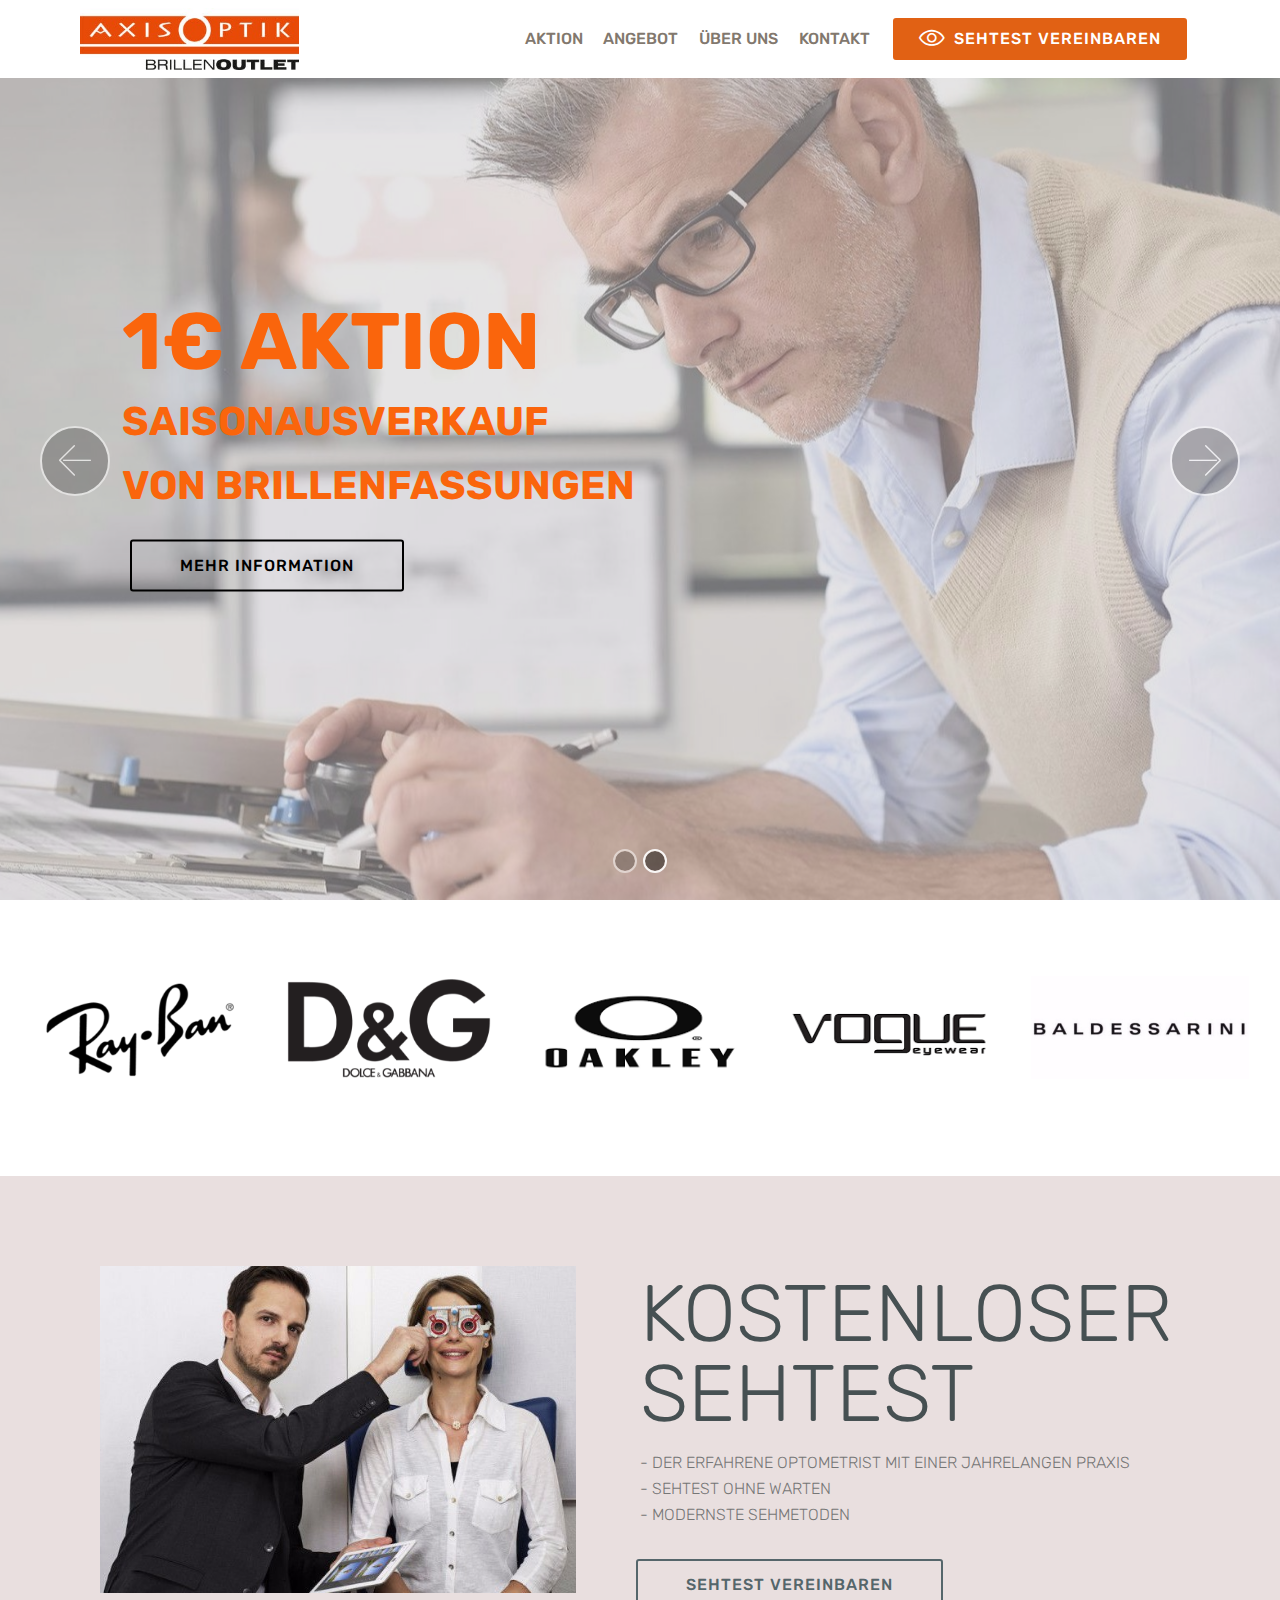
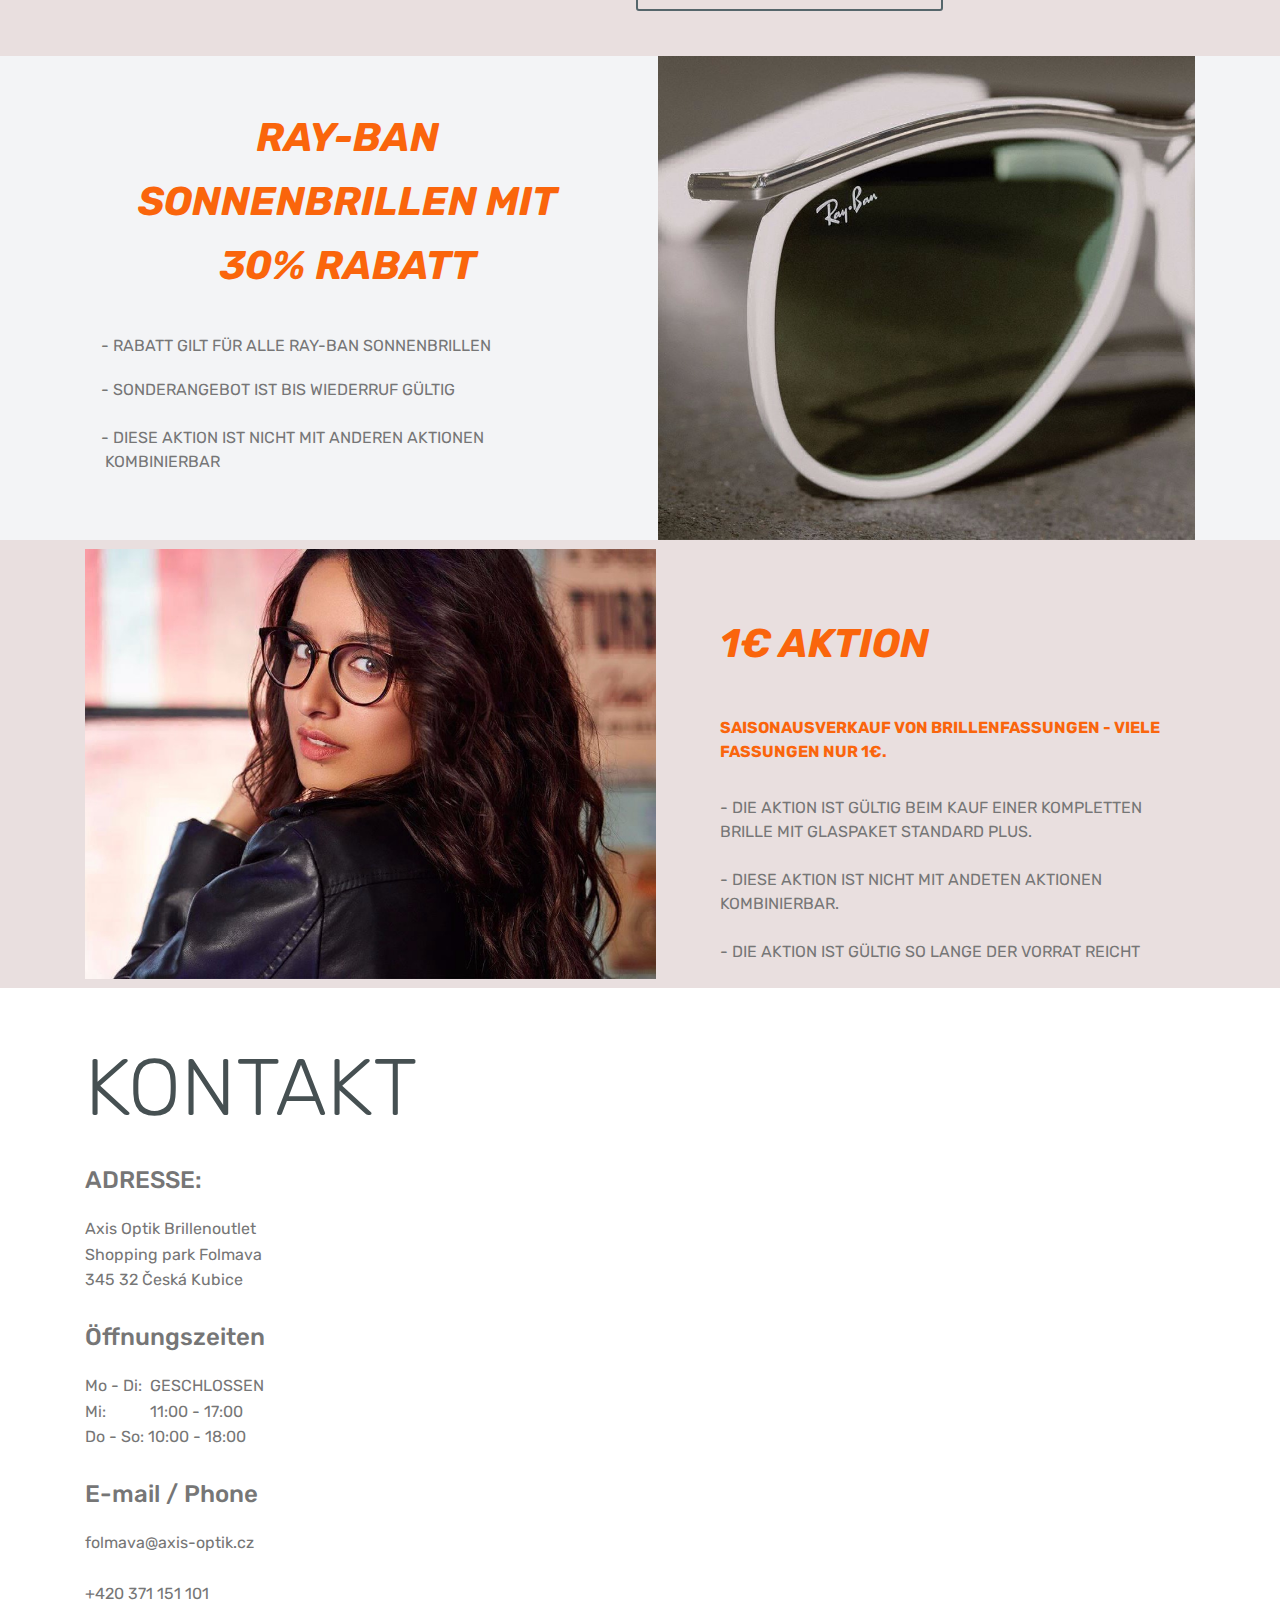
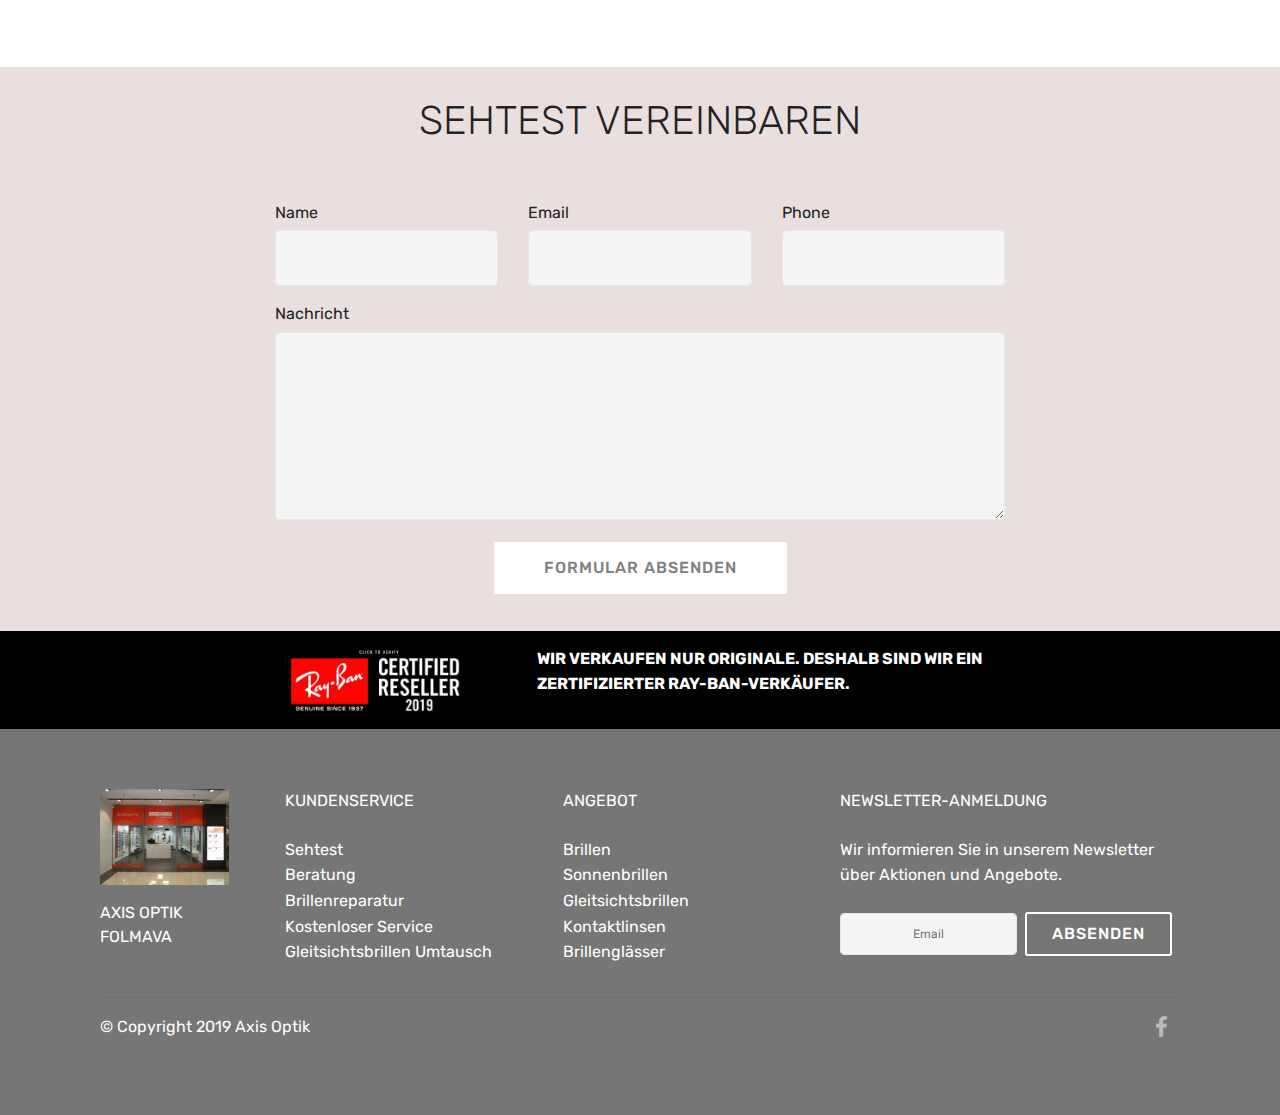
==== commit d401bf5e: "Add files via upload" ====
--- a/index.html
+++ b/index.html
@@ -60,7 +60,7 @@
     </nav>
 </section>
 
-<section class="engine"><a href="https://mobirise.info">Mobirise</a></section><section class="carousel slide cid-rJIGGst5p8" data-interval="false" id="slider1-8">
+<section class="engine"><a href="https://mobirise.info/a">online web builder</a></section><section class="carousel slide cid-rJIGGst5p8" data-interval="false" id="slider1-8">
 
     
 
@@ -270,7 +270,7 @@
         <div class="row justify-content-center">
             <div class="media-container-column col-lg-8" data-form-type="formoid">
                 <!---Formbuilder Form--->
-                <form action="https://mobirise.com/" method="POST" class="mbr-form form-with-styler" data-form-title="Mobirise Form"><input type="hidden" name="email" data-form-email="true" value="4exND4n4QTJL4JIuR0OraZseOR/E5cfiqntoJEMS5H4RXDFhdBIWzr5kst42tBKRqJ8SMVcjGFVsxW3J4nlFPXrYeI4QqIprBEHXTt2eoytIDmMHpBkSqVkftKKrnfTj">
+                <form action="https://mobirise.com/" method="POST" class="mbr-form form-with-styler" data-form-title="Mobirise Form"><input type="hidden" name="email" data-form-email="true" value="jDfJsdt498/o6sNG9HdRBsFAHoS9ar643qu/Cr2osGGL2v+UcewJms8pqs7gh1/wjKpXn1JaVlDkyxF5uFq/r4rSwppODs6ZBMV84xW2U/sT0XfxJkxlUXWsXUiEAfsY">
                     <div class="row">
                         <div hidden="hidden" data-form-alert="" class="alert alert-success col-12">Wir haben Ihre Anfrage erhalten und werden uns schnellstmöglich mit Ihnen in Verbindung setzen.</div>
                         <div hidden="hidden" data-form-alert-danger="" class="alert alert-danger col-12">
@@ -352,9 +352,9 @@
                 <p class="mbr-text form-text mbr-fonts-style display-7">Wir informieren Sie in unserem Newsletter über Aktionen und Angebote.</p>
                 <div class="media-container-column" data-form-type="formoid">
                     <!---Formbuilder Form--->
-                    <form action="https://mobirise.com/" method="POST" class="mbr-form form-with-styler" data-form-title="Mobirise Form"><input type="hidden" name="email" data-form-email="true" value="HsiKSINRUXUoosYAZ4E1JbJ8kKx8V1fcNiDM5Lo+/WSnTLWBOchwytmX9IyWZ6HrJA/Oer0irDIuVQVRmVMis2cZNihTXygzqnvCj+lnCdNnlw/jF+DXD0FxSsSeRtD9">
+                    <form action="https://mobirise.com/" method="POST" class="mbr-form form-with-styler" data-form-title="Mobirise Form"><input type="hidden" name="email" data-form-email="true" value="4VznUsYA+hDJ/DjE5253W9qlcglXvcL7ccY0f8lplNXANJgjgeHhPDvsYu0BpmRyAQXVAealWtg6htZOU3RpPtq/HX999GBzb+aUj+ubeCMtz8JaIKUlGwdN2rGiSmQ5">
                         <div class="row form-inline justify-content-center">
-                            <div hidden="hidden" data-form-alert="" class="alert alert-success col-12">Thanks for filling out the form!</div>
+                            <div hidden="hidden" data-form-alert="" class="alert alert-success col-12">Ihr E-Mail wurde erfolgreich hinzugefügt</div>
                             <div hidden="hidden" data-form-alert-danger="" class="alert alert-danger col-12">
                             </div>
                         </div>
@@ -383,7 +383,7 @@
                 <div class="col-md-6">
                     <div class="social-list align-right">
                         <div class="soc-item">
-                            <a href="https://twitter.com/mobirise" target="_blank">
+                            <a href="https://www.facebook.com/Axis-Optik-805335276197401/?epa=SEARCH_BOX" target="_blank">
                                 <span class="mbr-iconfont mbr-iconfont-social socicon-facebook socicon" style="color: rgb(255, 255, 255); fill: rgb(255, 255, 255);"></span>
                             </a>
                         </div>
--- a/assets/mobirise/css/mbr-additional.css
+++ b/assets/mobirise/css/mbr-additional.css
@@ -2207,7 +2207,7 @@
 .cid-rL6PLS4tTO {
   padding-top: 30px;
   padding-bottom: 30px;
-  background-color: #ded0c4;
+  background-color: #e9dfdf;
 }
 .cid-rL6PLS4tTO .title {
   margin-bottom: 2rem;
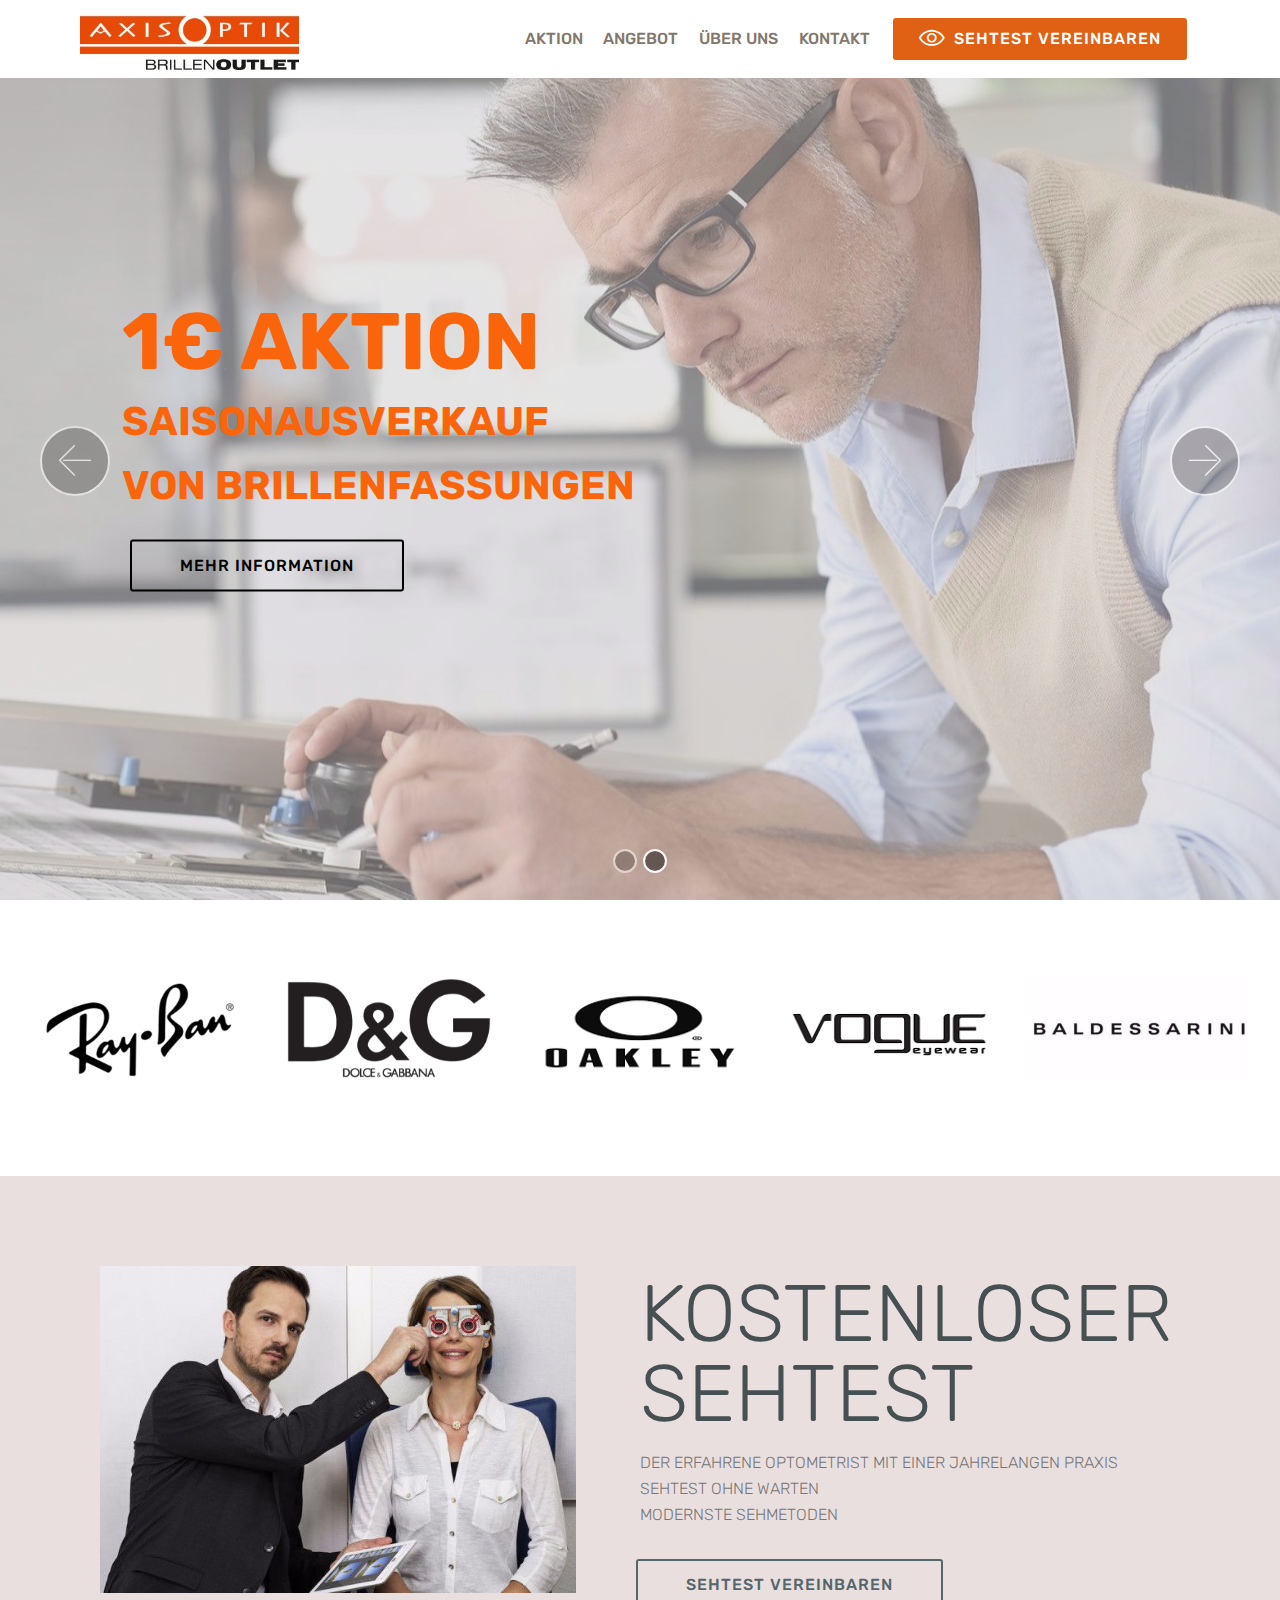
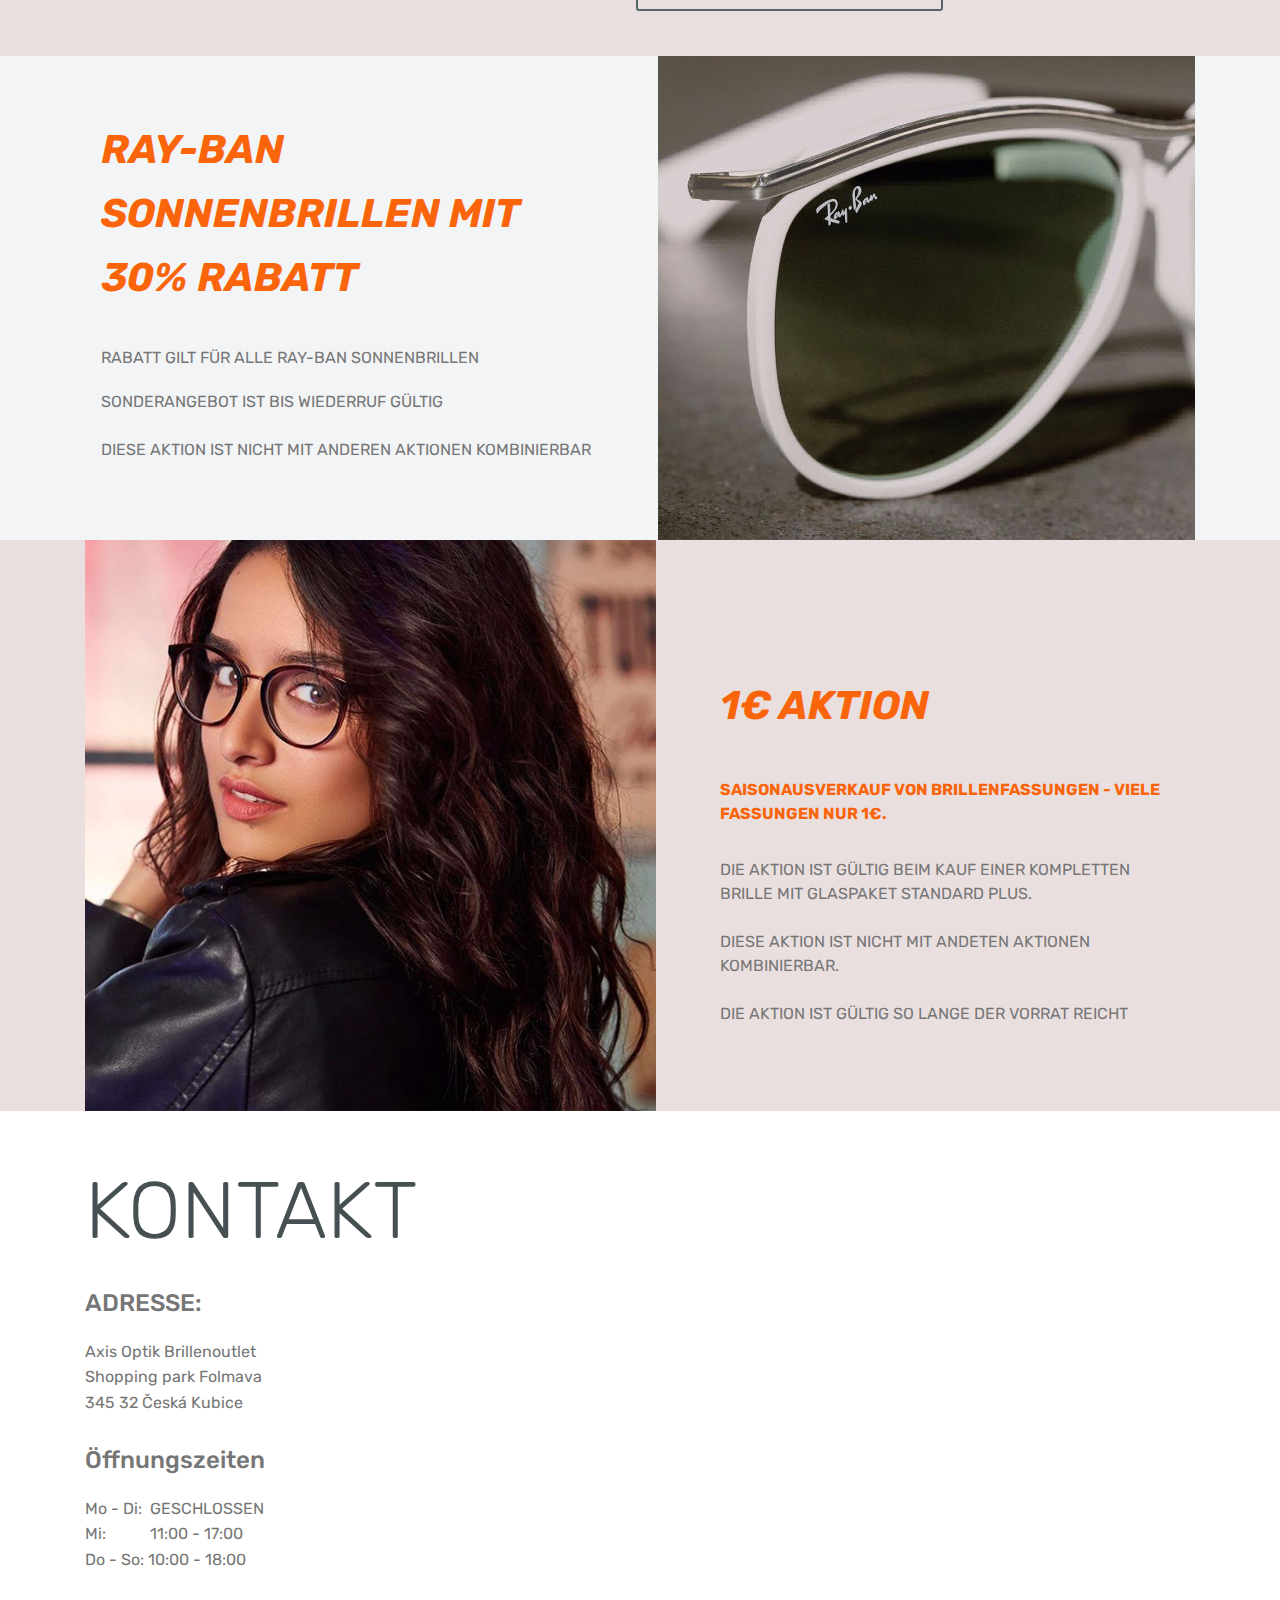
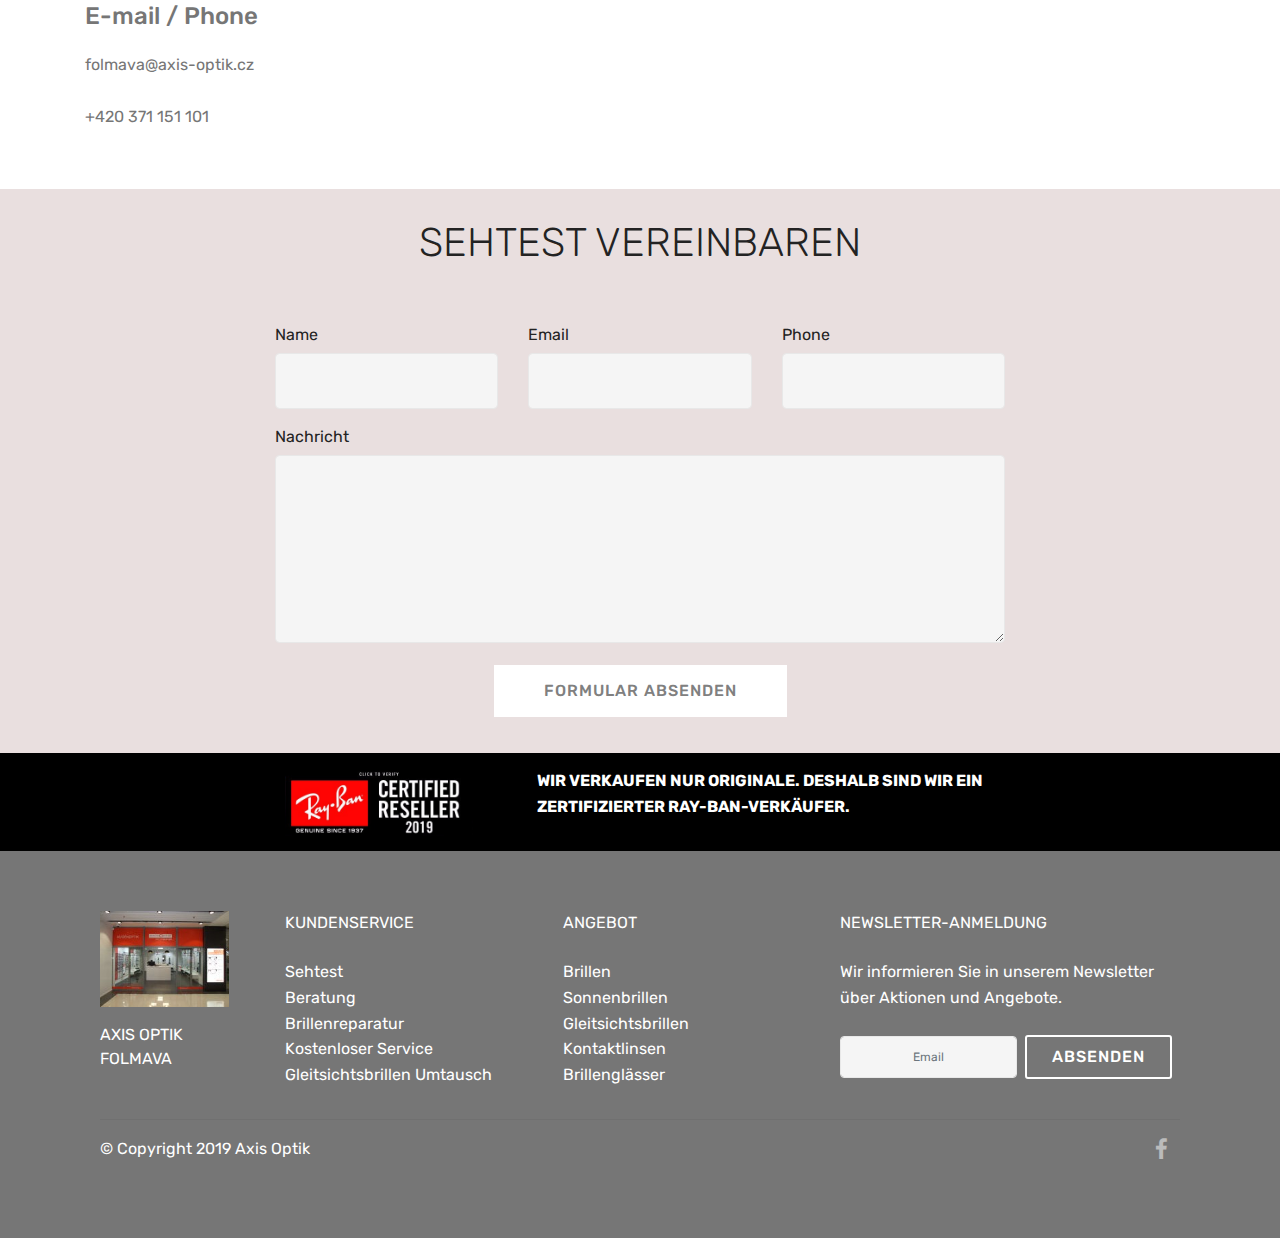
==== commit 3d74c554: "Add files via upload" ====
--- a/index.html
+++ b/index.html
@@ -60,7 +60,7 @@
     </nav>
 </section>
 
-<section class="engine"><a href="https://mobirise.info/a">online web builder</a></section><section class="carousel slide cid-rJIGGst5p8" data-interval="false" id="slider1-8">
+<section class="engine"><a href="https://mobirise.info/d">site maker</a></section><section class="carousel slide cid-rJIGGst5p8" data-interval="false" id="slider1-8">
 
     
 
@@ -154,7 +154,7 @@
                 <div class="align-left aside-content">
                     <h2 class="mbr-title pt-2 mbr-fonts-style display-1">KOSTENLOSER SEHTEST</h2>
                     <div class="mbr-section-text">
-                        <p class="mbr-text text1 pt-2 mbr-light mbr-fonts-style display-7">- DER ERFAHRENE OPTOMETRIST MIT EINER JAHRELANGEN PRAXIS<br>- SEHTEST OHNE WARTEN<br>- MODERNSTE SEHMETODEN<br></p>
+                        <p class="mbr-text text1 pt-2 mbr-light mbr-fonts-style display-7">DER ERFAHRENE OPTOMETRIST MIT EINER JAHRELANGEN PRAXIS<br>SEHTEST OHNE WARTEN<br>MODERNSTE SEHMETODEN<br></p>
                         
                     </div>
                     <!--Btn-->
@@ -176,8 +176,8 @@
         <div class="media-container-row">
             <div class="media-content px-3 align-self-center mbr-white py-2">
                 <p class="mbr-text testimonial-text mbr-fonts-style display-2"><strong>RAY-BAN SONNENBRILLEN MIT 30% RABATT</strong></p>
-                <p class="mbr-author-name pt-4 mb-2 mbr-fonts-style display-4"><span style="font-weight: normal;">- RABATT GILT FÜR ALLE RAY-BAN SONNENBRILLEN<br><br></span></p>
-                <p class="mbr-author-desc mbr-fonts-style display-7">- SONDERANGEBOT IST BIS WIEDERRUF GÜLTIG<br><br>- DIESE AKTION IST NICHT MIT ANDEREN AKTIONEN &nbsp; &nbsp;KOMBINIERBAR</p>
+                <p class="mbr-author-name pt-4 mb-2 mbr-fonts-style display-4"><span style="font-weight: normal;">RABATT GILT FÜR ALLE RAY-BAN SONNENBRILLEN<br><br></span></p>
+                <p class="mbr-author-desc mbr-fonts-style display-7">SONDERANGEBOT IST BIS WIEDERRUF GÜLTIG<br><br>DIESE AKTION IST NICHT MIT ANDEREN AKTIONEN KOMBINIERBAR</p>
             </div>
 
             <div class="mbr-figure pl-lg-5" style="width: 110%;">
@@ -196,12 +196,12 @@
     <div class="container">
         <div class="media-container-row">
             <div class="mbr-figure pr-lg-5" style="width: 125%;">
-              <img src="assets/images/20507268-10159096316975048-873843711342399381-o-960x720.jpeg" alt="" title="">
+              <img src="assets/images/vogue-960x960.jpeg" alt="" title="">
             </div>
             <div class="media-content px-3 align-self-center mbr-white py-2">
                     <p class="mbr-text testimonial-text mbr-fonts-style display-2"><strong><br></strong><strong>1€ AKTION</strong></p>
                     <p class="mbr-author-name pt-4 mb-2 mbr-fonts-style display-7">SAISONAUSVERKAUF VON BRILLENFASSUNGEN - VIELE FASSUNGEN NUR 1€.&nbsp;<br><span style="font-weight: normal;"><br></span></p>
-                    <p class="mbr-author-desc mbr-fonts-style display-7">- DIE AKTION IST GÜLTIG BEIM KAUF EINER KOMPLETTEN BRILLE MIT GLASPAKET STANDARD PLUS. <br><br>- DIESE AKTION IST NICHT MIT ANDETEN AKTIONEN KOMBINIERBAR.<br><br>- DIE AKTION IST GÜLTIG SO LANGE DER VORRAT REICHT</p>
+                    <p class="mbr-author-desc mbr-fonts-style display-7">DIE AKTION IST GÜLTIG BEIM KAUF EINER KOMPLETTEN BRILLE MIT GLASPAKET STANDARD PLUS. <br><br>DIESE AKTION IST NICHT MIT ANDETEN AKTIONEN KOMBINIERBAR.<br><br>DIE AKTION IST GÜLTIG SO LANGE DER VORRAT REICHT</p>
             </div>
         </div>
     </div>
@@ -247,7 +247,7 @@
             </div>
             <!--Right-->
             <div class="col-12 col-md-6">
-                <div class="google-map"><iframe frameborder="0" style="border:0" src="https://www.google.com/maps/embed/v1/place?key=AIzaSyCy9r70T3NYf3PhvVflTo0_zdif2_IoIYs&amp;q=place_id:ChIJAUU3-JGzCkcRrAYe7m1eQDE" allowfullscreen=""></iframe></div>
+                <div class="google-map"><iframe frameborder="0" style="border:0" src="https://www.google.com/maps/embed/v1/place?key=AIzaSyAEIpgj38KyLFELm2bK9Y7krBkz1K-cMq8&amp;q=place_id:ChIJAUU3-JGzCkcRrAYe7m1eQDE" allowfullscreen=""></iframe></div>
             </div>
         </div>
     </div>
@@ -270,7 +270,7 @@
         <div class="row justify-content-center">
             <div class="media-container-column col-lg-8" data-form-type="formoid">
                 <!---Formbuilder Form--->
-                <form action="https://mobirise.com/" method="POST" class="mbr-form form-with-styler" data-form-title="Mobirise Form"><input type="hidden" name="email" data-form-email="true" value="jDfJsdt498/o6sNG9HdRBsFAHoS9ar643qu/Cr2osGGL2v+UcewJms8pqs7gh1/wjKpXn1JaVlDkyxF5uFq/r4rSwppODs6ZBMV84xW2U/sT0XfxJkxlUXWsXUiEAfsY">
+                <form action="https://mobirise.com/" method="POST" class="mbr-form form-with-styler" data-form-title="Mobirise Form"><input type="hidden" name="email" data-form-email="true" value="G29zVQreqkCzgHSfSASP4KkW1NKnvtdqnsSmuJc7u1VF88QU1o4ZJHqgrnQZixI+pOcicFXgssIXm54c56np2yPx1yLWG4YWlQk8CLwzWdwzI1a70j5BEM29L2aTueen">
                     <div class="row">
                         <div hidden="hidden" data-form-alert="" class="alert alert-success col-12">Wir haben Ihre Anfrage erhalten und werden uns schnellstmöglich mit Ihnen in Verbindung setzen.</div>
                         <div hidden="hidden" data-form-alert-danger="" class="alert alert-danger col-12">
@@ -352,7 +352,7 @@
                 <p class="mbr-text form-text mbr-fonts-style display-7">Wir informieren Sie in unserem Newsletter über Aktionen und Angebote.</p>
                 <div class="media-container-column" data-form-type="formoid">
                     <!---Formbuilder Form--->
-                    <form action="https://mobirise.com/" method="POST" class="mbr-form form-with-styler" data-form-title="Mobirise Form"><input type="hidden" name="email" data-form-email="true" value="4VznUsYA+hDJ/DjE5253W9qlcglXvcL7ccY0f8lplNXANJgjgeHhPDvsYu0BpmRyAQXVAealWtg6htZOU3RpPtq/HX999GBzb+aUj+ubeCMtz8JaIKUlGwdN2rGiSmQ5">
+                    <form action="https://mobirise.com/" method="POST" class="mbr-form form-with-styler" data-form-title="Mobirise Form"><input type="hidden" name="email" data-form-email="true" value="5OMuIJ+4/Dg1U0iyPo9DbjHDsBLSpOTq0oEyvpn5BDGviRIIkNBpX2YBvQOkyGNVGwBWEboFi/yCjk3ROPpxv+x5GUHaev0qd5ULdk2tTPHzmP0uMVv/DKosv5GX/rYi">
                         <div class="row form-inline justify-content-center">
                             <div hidden="hidden" data-form-alert="" class="alert alert-success col-12">Ihr E-Mail wurde erfolgreich hinzugefügt</div>
                             <div hidden="hidden" data-form-alert-danger="" class="alert alert-danger col-12">
--- a/assets/mobirise/css/mbr-additional.css
+++ b/assets/mobirise/css/mbr-additional.css
@@ -2084,6 +2084,7 @@
 }
 .cid-rJJaPzTbKN .text1 {
   color: #767676;
+  text-align: left;
 }
 .cid-rL048g0TxD {
   padding-top: 0px;
@@ -2094,7 +2095,7 @@
   font-style: italic;
   color: #fa650c;
   font-weight: 300;
-  text-align: center;
+  text-align: left;
 }
 .cid-rL048g0TxD .mbr-author-name {
   font-weight: bold;
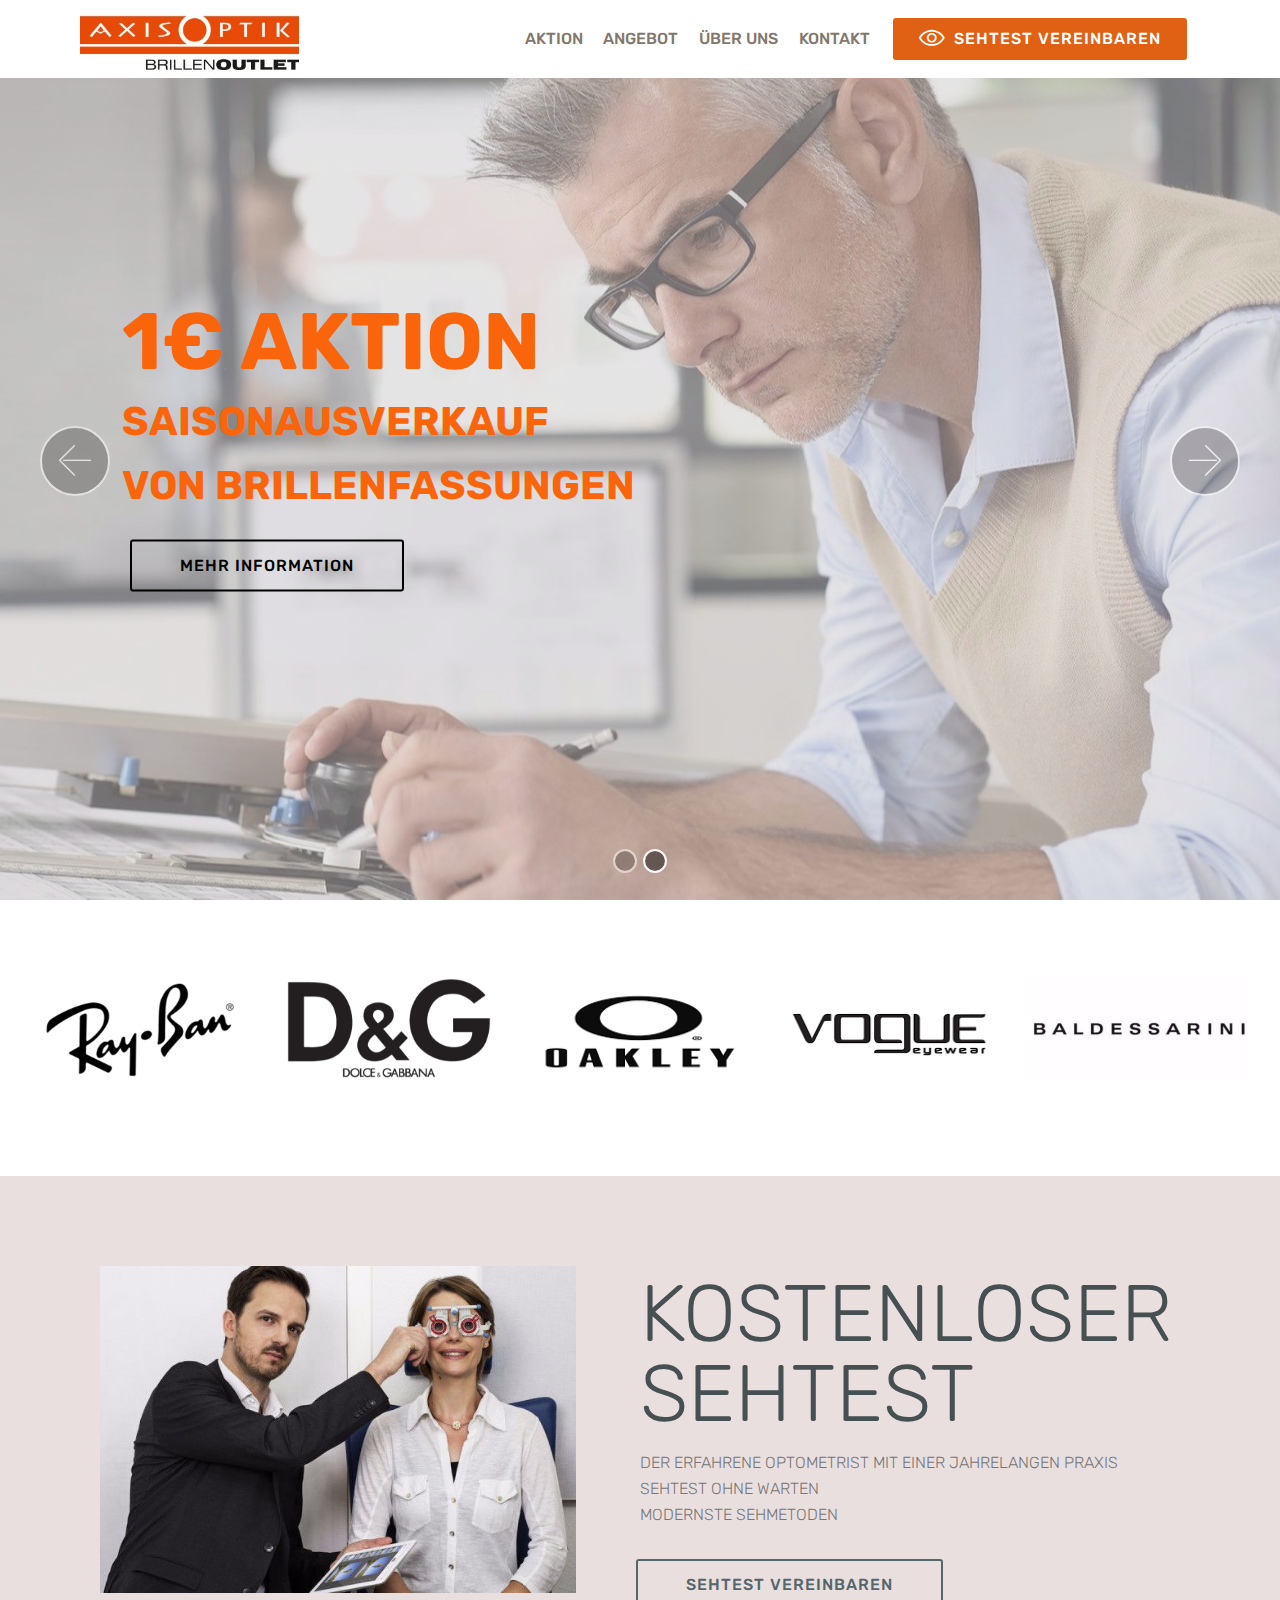
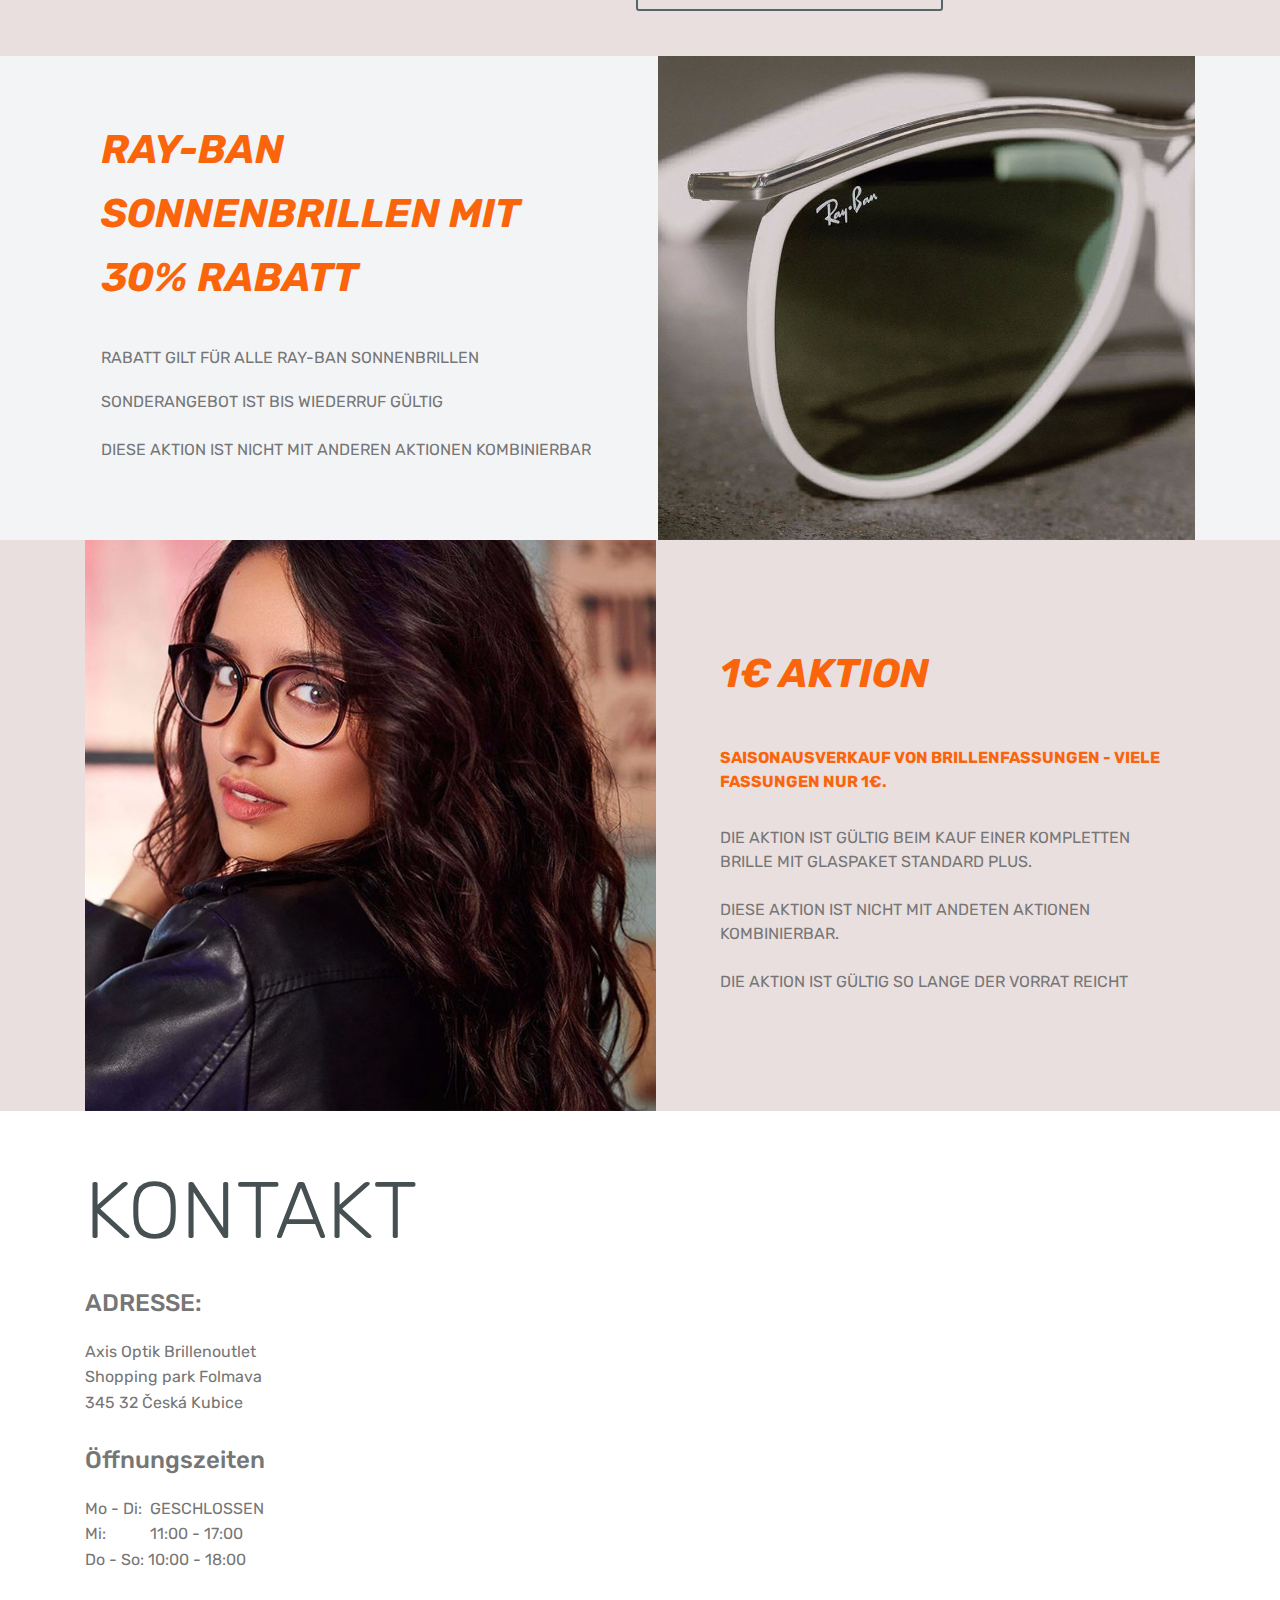
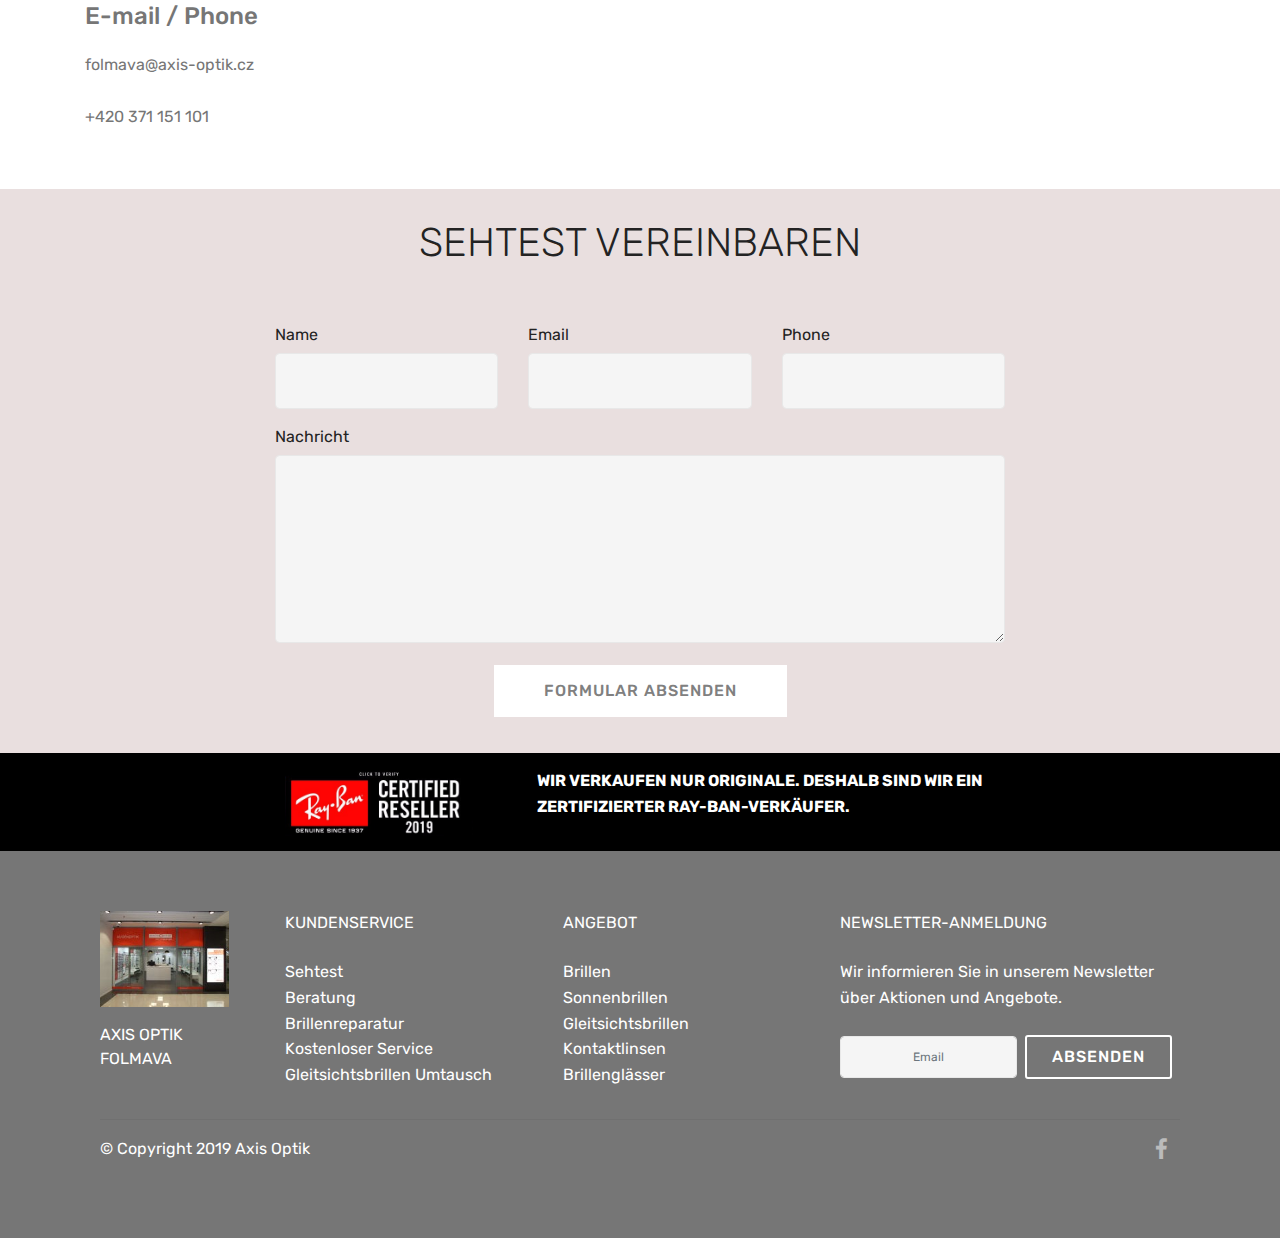
==== commit 5a4aa5e4: "Add files via upload" ====
--- a/index.html
+++ b/index.html
@@ -60,7 +60,7 @@
     </nav>
 </section>
 
-<section class="engine"><a href="https://mobirise.info/d">site maker</a></section><section class="carousel slide cid-rJIGGst5p8" data-interval="false" id="slider1-8">
+<section class="engine"><a href="https://mobirise.info/y">free html web templates</a></section><section class="carousel slide cid-rJIGGst5p8" data-interval="false" id="slider1-8">
 
     
 
@@ -199,7 +199,7 @@
               <img src="assets/images/vogue-960x960.jpeg" alt="" title="">
             </div>
             <div class="media-content px-3 align-self-center mbr-white py-2">
-                    <p class="mbr-text testimonial-text mbr-fonts-style display-2"><strong><br></strong><strong>1€ AKTION</strong></p>
+                    <p class="mbr-text testimonial-text mbr-fonts-style display-2"><strong>1€ AKTION</strong></p>
                     <p class="mbr-author-name pt-4 mb-2 mbr-fonts-style display-7">SAISONAUSVERKAUF VON BRILLENFASSUNGEN - VIELE FASSUNGEN NUR 1€.&nbsp;<br><span style="font-weight: normal;"><br></span></p>
                     <p class="mbr-author-desc mbr-fonts-style display-7">DIE AKTION IST GÜLTIG BEIM KAUF EINER KOMPLETTEN BRILLE MIT GLASPAKET STANDARD PLUS. <br><br>DIESE AKTION IST NICHT MIT ANDETEN AKTIONEN KOMBINIERBAR.<br><br>DIE AKTION IST GÜLTIG SO LANGE DER VORRAT REICHT</p>
             </div>
@@ -270,7 +270,7 @@
         <div class="row justify-content-center">
             <div class="media-container-column col-lg-8" data-form-type="formoid">
                 <!---Formbuilder Form--->
-                <form action="https://mobirise.com/" method="POST" class="mbr-form form-with-styler" data-form-title="Mobirise Form"><input type="hidden" name="email" data-form-email="true" value="G29zVQreqkCzgHSfSASP4KkW1NKnvtdqnsSmuJc7u1VF88QU1o4ZJHqgrnQZixI+pOcicFXgssIXm54c56np2yPx1yLWG4YWlQk8CLwzWdwzI1a70j5BEM29L2aTueen">
+                <form action="https://mobirise.com/" method="POST" class="mbr-form form-with-styler" data-form-title="Mobirise Form"><input type="hidden" name="email" data-form-email="true" value="r4K26gy66aAYBovOe3Lc6Yae6oENs+Jx0aMVSFBwV0e6FiRScZmINoLNbImFNPUwufnfuTdbAiOnij6+6FBSLYB//cWE4AQGZYxOwDs9k28CVk5Iu5zeLplyEOeI2vDL">
                     <div class="row">
                         <div hidden="hidden" data-form-alert="" class="alert alert-success col-12">Wir haben Ihre Anfrage erhalten und werden uns schnellstmöglich mit Ihnen in Verbindung setzen.</div>
                         <div hidden="hidden" data-form-alert-danger="" class="alert alert-danger col-12">
@@ -352,7 +352,7 @@
                 <p class="mbr-text form-text mbr-fonts-style display-7">Wir informieren Sie in unserem Newsletter über Aktionen und Angebote.</p>
                 <div class="media-container-column" data-form-type="formoid">
                     <!---Formbuilder Form--->
-                    <form action="https://mobirise.com/" method="POST" class="mbr-form form-with-styler" data-form-title="Mobirise Form"><input type="hidden" name="email" data-form-email="true" value="5OMuIJ+4/Dg1U0iyPo9DbjHDsBLSpOTq0oEyvpn5BDGviRIIkNBpX2YBvQOkyGNVGwBWEboFi/yCjk3ROPpxv+x5GUHaev0qd5ULdk2tTPHzmP0uMVv/DKosv5GX/rYi">
+                    <form action="https://mobirise.com/" method="POST" class="mbr-form form-with-styler" data-form-title="Mobirise Form"><input type="hidden" name="email" data-form-email="true" value="4rCm1eTWYnvapqiXR7pk0P8/fxt8n94JqEKmvlNtr8Cu+viaVTBBseAA8D/Bsr5SINPz/Bi9Yi/ZuI1+SAp4AWc0etmZiXHIYGAc3rujobqeiwUFqXuBgHtbEAMdcXHf">
                         <div class="row form-inline justify-content-center">
                             <div hidden="hidden" data-form-alert="" class="alert alert-success col-12">Ihr E-Mail wurde erfolgreich hinzugefügt</div>
                             <div hidden="hidden" data-form-alert-danger="" class="alert alert-danger col-12">
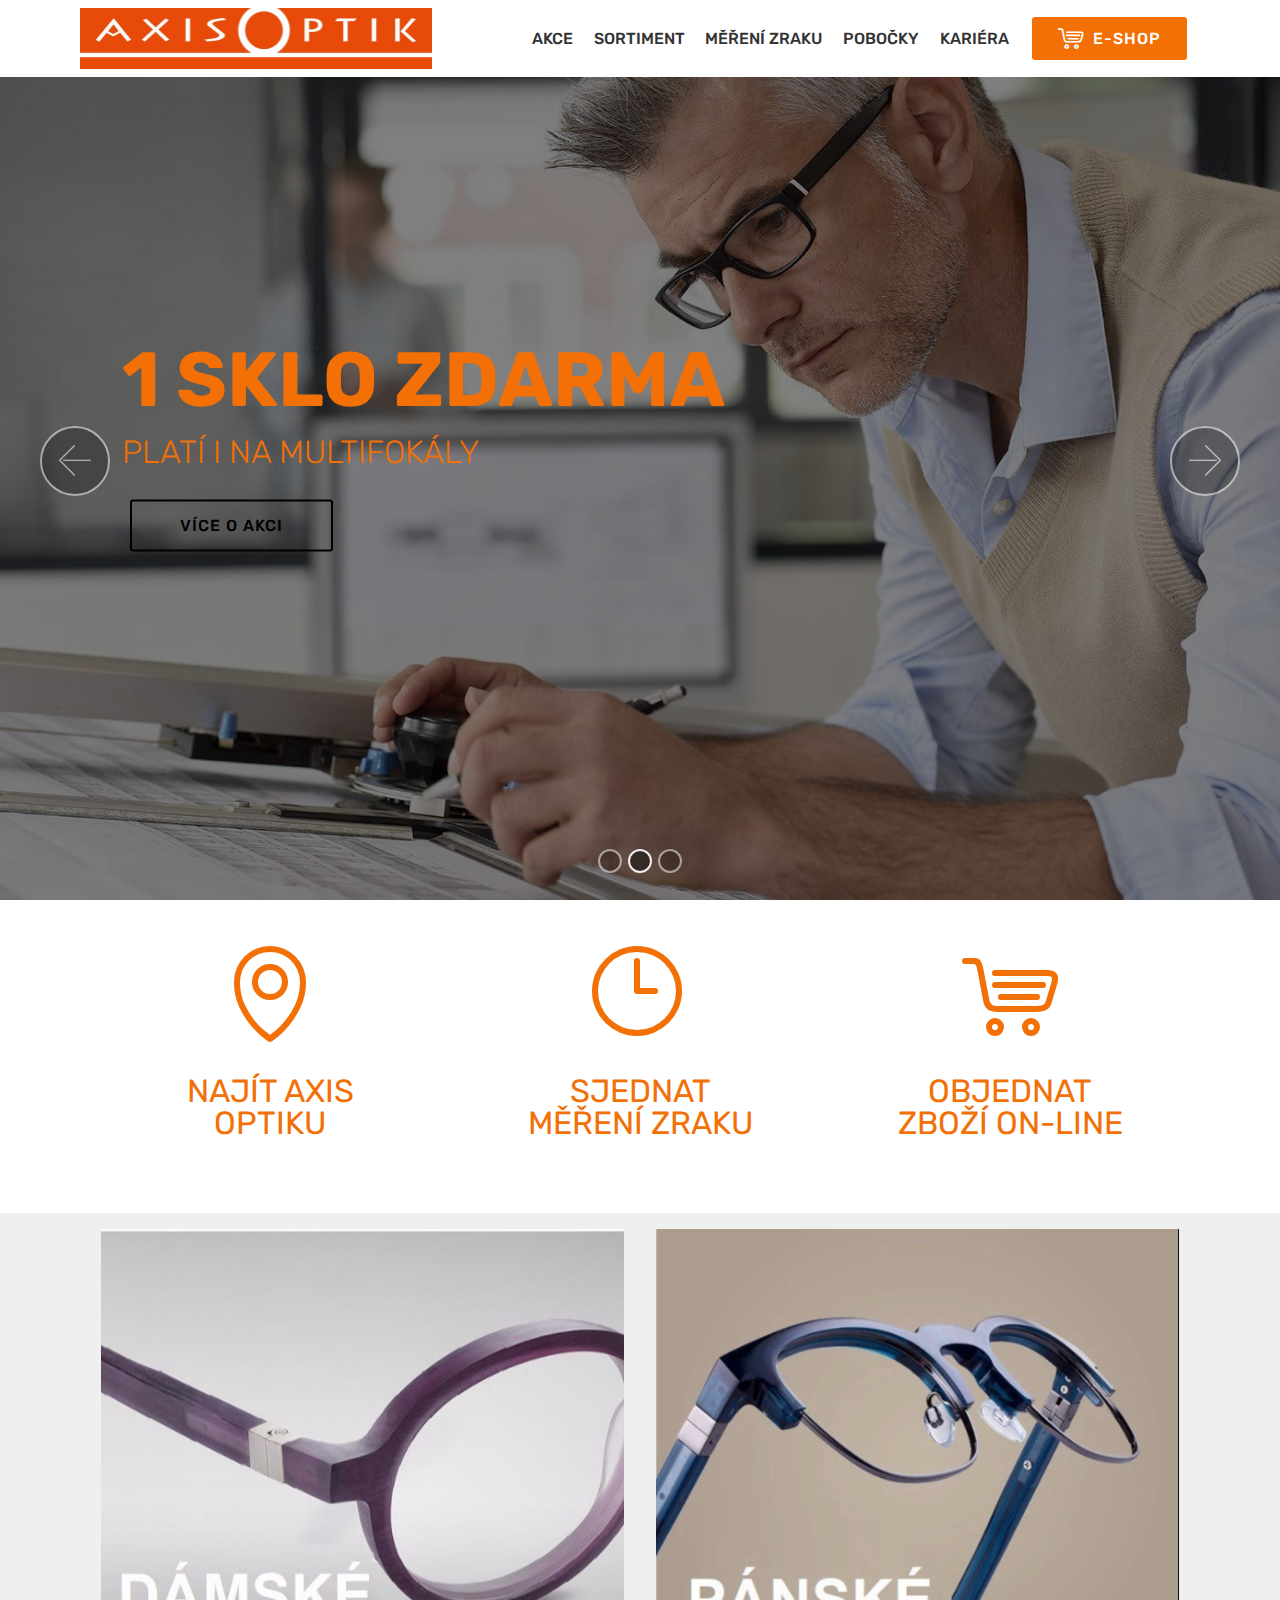
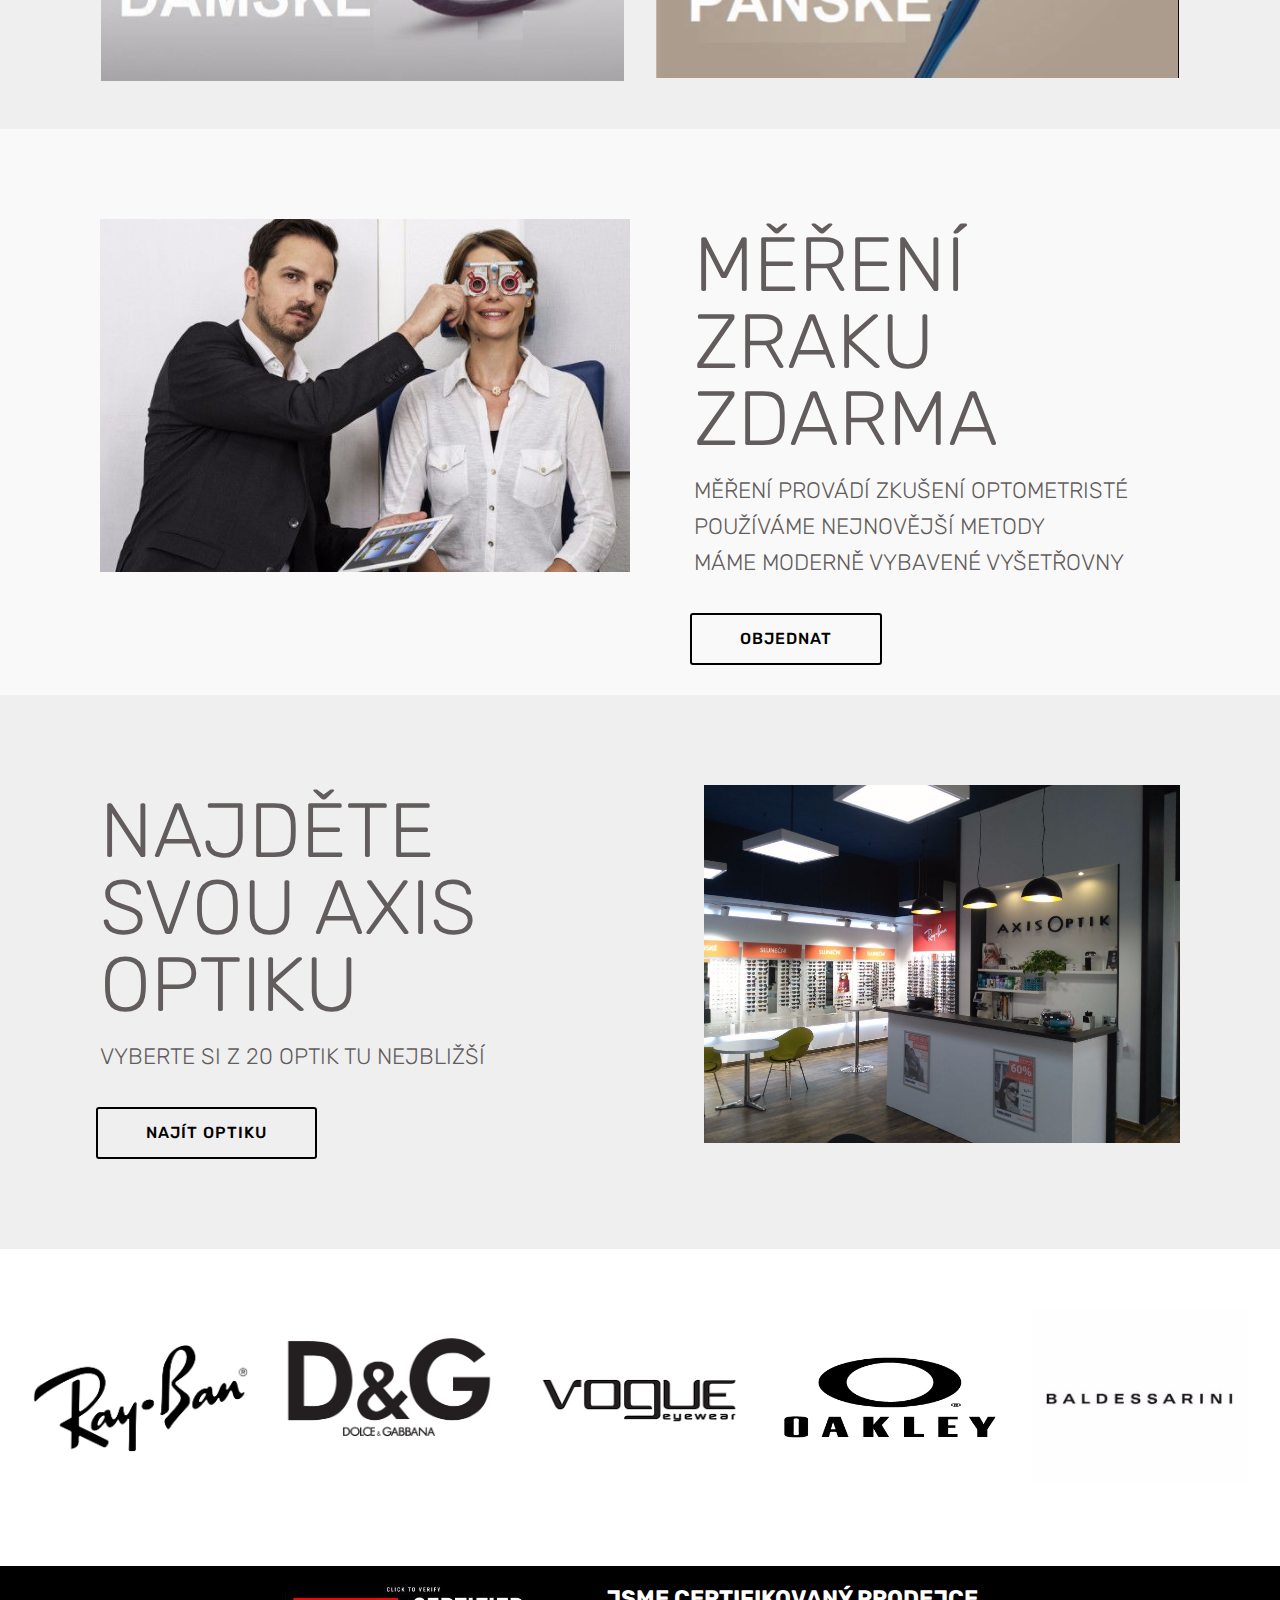
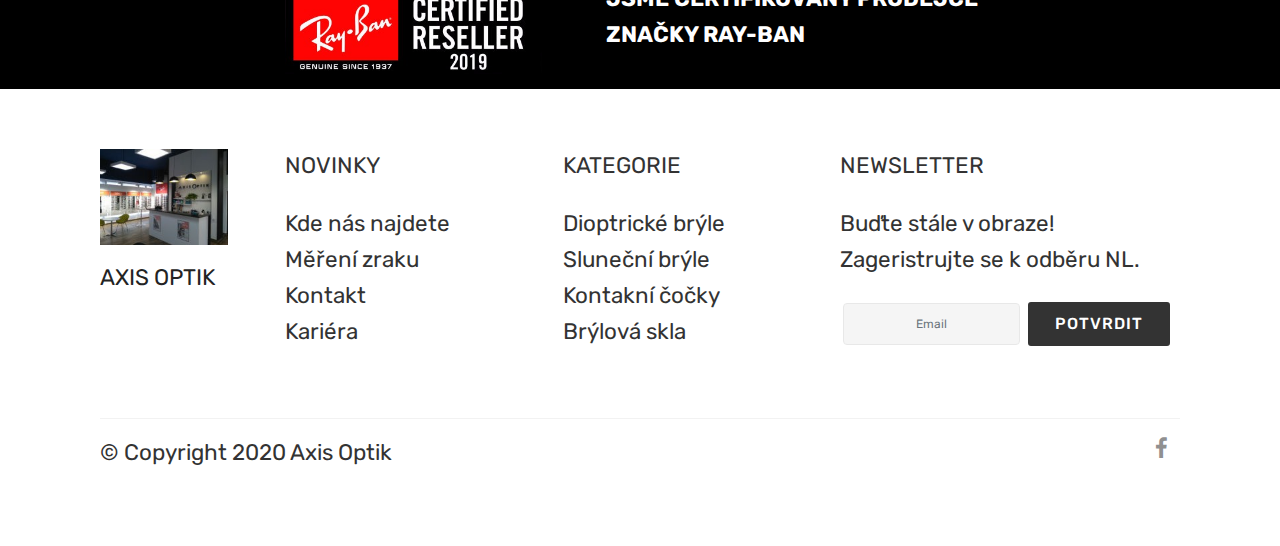
==== commit 3cb6b7a1: "Add files via upload" ====
--- a/index.html
+++ b/index.html
@@ -6,7 +6,7 @@
   <meta http-equiv="X-UA-Compatible" content="IE=edge">
   <meta name="generator" content="Mobirise v4.10.7, mobirise.com">
   <meta name="viewport" content="width=device-width, initial-scale=1, minimum-scale=1">
-  <link rel="shortcut icon" href="assets/images/nov-folmava-344x97.jpeg" type="image/x-icon">
+  <link rel="shortcut icon" href="assets/images/logo-nov-706x122.jpeg" type="image/x-icon">
   <meta name="description" content="">
   
   <title>Home</title>
@@ -25,7 +25,7 @@
   
 </head>
 <body>
-  <section class="menu cid-rJCO6w2F4d" once="menu" id="menu2-0">
+  <section class="menu cid-rLT3AOSrcv" once="menu" id="menu2-0">
 
     
 
@@ -41,8 +41,8 @@
         <div class="menu-logo">
             <div class="navbar-brand">
                 <span class="navbar-logo">
-                    <a href="https://mobirise.co">
-                        <img src="assets/images/nov-folmava-344x97.jpeg" alt="Mobirise" title="" style="height: 3.9rem;">
+                    <a href="index.html">
+                        <img src="assets/images/logo-nov-706x122.jpeg" alt="Mobirise" title="" style="height: 3.8rem;">
                     </a>
                 </span>
                 
@@ -50,25 +50,171 @@
         </div>
         <div class="collapse navbar-collapse" id="navbarSupportedContent">
             <ul class="navbar-nav nav-dropdown" data-app-modern-menu="true"><li class="nav-item">
-                    <a class="nav-link link text-info display-4" href="index.html#testimonials3-r">AKTION</a>
-                </li>
+                    <a class="nav-link link text-info display-4" href="page2.html">
+                        AKCE</a>
+                </li><li class="nav-item"><a class="nav-link link text-info display-4" href="index.html#features2-6">SORTIMENT</a></li><li class="nav-item"><a class="nav-link link text-info display-4" href="page1.html">MĚŘENÍ ZRAKU</a></li>
                 <li class="nav-item">
-                    <a class="nav-link link text-info display-4" href="index.html#gallery1-f">ANGEBOT</a>
-                </li><li class="nav-item"><a class="nav-link link text-info display-4" href="index.html#footer3-n">ÜBER UNS</a></li><li class="nav-item"><a class="nav-link link text-info display-4" href="index.html#contacts1-j">KONTAKT</a></li></ul>
-            <div class="navbar-buttons mbr-section-btn"><a class="btn btn-sm btn-success display-4" href="index.html#form1-z"><span class="mbrib-preview mbr-iconfont mbr-iconfont-btn" style="color: rgb(255, 255, 255);"></span>SEHTEST VEREINBAREN</a></div>
+                    <a class="nav-link link text-info display-4" href="page6.html">POBOČKY</a>
+                </li><li class="nav-item"><a class="nav-link link text-info display-4" href="page5.html">KARIÉRA</a></li></ul>
+            <div class="navbar-buttons mbr-section-btn"><a class="btn btn-sm btn-primary display-4" href="http://eshop.axis-optik.cz/kategorie-akcni-balicky.aspx?idCategory=8" target="_blank"><span class="mbrib-shopping-cart mbr-iconfont mbr-iconfont-btn"></span>E-SHOP</a></div>
         </div>
     </nav>
 </section>
 
-<section class="engine"><a href="https://mobirise.info/y">free html web templates</a></section><section class="carousel slide cid-rJIGGst5p8" data-interval="false" id="slider1-8">
-
-    
-
-    <div class="full-screen"><div class="mbr-slider slide carousel" data-pause="true" data-keyboard="false" data-ride="false" data-interval="false"><ol class="carousel-indicators"><li data-app-prevent-settings="" data-target="#slider1-8" data-slide-to="0"></li><li data-app-prevent-settings="" data-target="#slider1-8" class=" active" data-slide-to="1"></li></ol><div class="carousel-inner" role="listbox"><div class="carousel-item slider-fullscreen-image" data-bg-video-slide="false" style="background-image: url(assets/images/hoya-vision-anti-reflective-coating-1400x851.jpeg);"><div class="container container-slide"><div class="image_wrapper"><div class="mbr-overlay" style="opacity: 0.5; background-color: rgb(204, 204, 204);"></div><img src="assets/images/hoya-vision-anti-reflective-coating-1400x851.jpeg"><div class="carousel-caption justify-content-center"><div class="col-10 align-left"><h2 class="mbr-fonts-style display-1"><strong>30 % RABATT </strong><br></h2><p class="lead mbr-text mbr-fonts-style display-2"><strong>AUF RAY-BAN </strong><br><strong>SONNENBRILLEN</strong></p><div class="mbr-section-btn" buttons="0"><a class="btn display-4 btn-black-outline" href="index.html#testimonials3-r">MEHR INFORMATION</a> </div></div></div></div></div></div><div class="carousel-item slider-fullscreen-image active" data-bg-video-slide="false" style="background-image: url(assets/images/hoya-vision-indoor-lenses-2-1710x1040.jpeg);"><div class="container container-slide"><div class="image_wrapper"><div class="mbr-overlay" style="opacity: 0.5; background-color: rgb(204, 204, 204);"></div><img src="assets/images/hoya-vision-indoor-lenses-2-1710x1040.jpeg"><div class="carousel-caption justify-content-center"><div class="col-10 align-left"><h2 class="mbr-fonts-style display-1"><strong>1€ AKTION</strong></h2><p class="lead mbr-text mbr-fonts-style display-2"><strong>SAISONAUSVERKAUF </strong><br><strong>VON BRILLENFASSUNGEN</strong></p><div class="mbr-section-btn" buttons="0"><a class="btn display-4 btn-black-outline" href="index.html#testimonials2-t">MEHR INFORMATION</a> </div></div></div></div></div></div></div><a data-app-prevent-settings="" class="carousel-control carousel-control-prev" role="button" data-slide="prev" href="#slider1-8"><span aria-hidden="true" class="mbri-left mbr-iconfont"></span><span class="sr-only">Previous</span></a><a data-app-prevent-settings="" class="carousel-control carousel-control-next" role="button" data-slide="next" href="#slider1-8"><span aria-hidden="true" class="mbri-right mbr-iconfont"></span><span class="sr-only">Next</span></a></div></div>
-
-</section>
-
-<section class="features17 cid-rLpYtzH5Pz" id="features17-14">
+<section class="engine"><a href="https://mobirise.info/k">develop free website</a></section><section class="carousel slide cid-rLT8kqeLz4" data-interval="false" id="slider1-3">
+
+    
+
+    <div class="full-screen"><div class="mbr-slider slide carousel" data-pause="true" data-keyboard="false" data-ride="false" data-interval="false"><ol class="carousel-indicators"><li data-app-prevent-settings="" data-target="#slider1-3" data-slide-to="0"></li><li data-app-prevent-settings="" data-target="#slider1-3" class=" active" data-slide-to="1"></li><li data-app-prevent-settings="" data-target="#slider1-3" data-slide-to="2"></li></ol><div class="carousel-inner" role="listbox"><div class="carousel-item slider-fullscreen-image" data-bg-video-slide="false" style="background-image: url(assets/images/hoya-vision-anti-reflective-coating-1400x851.jpeg);"><div class="container container-slide"><div class="image_wrapper"><div class="mbr-overlay"></div><img src="assets/images/hoya-vision-anti-reflective-coating-1400x851.jpeg"><div class="carousel-caption justify-content-center"><div class="col-10 align-left"><h2 class="mbr-fonts-style display-1"><strong>PŘÍSPĚVEK <br></strong><div><strong>NA BRÝLE<br>250 KČ</strong></div></h2><div class="mbr-section-btn" buttons="0"><a class="btn display-4 btn-black-outline" href="page2.html#testimonials3-13">VÍCE O AKCI</a> </div></div></div></div></div></div><div class="carousel-item slider-fullscreen-image active" data-bg-video-slide="false" style="background-image: url(assets/images/hoya-vision-indoor-lenses-1710x1040.jpeg);"><div class="container container-slide"><div class="image_wrapper"><div class="mbr-overlay"></div><img src="assets/images/hoya-vision-indoor-lenses-1710x1040.jpeg"><div class="carousel-caption justify-content-center"><div class="col-10 align-left"><h2 class="mbr-fonts-style display-1"><strong>1 SKLO ZDARMA</strong></h2><p class="lead mbr-text mbr-fonts-style display-5">PLATÍ I NA MULTIFOKÁLY</p><div class="mbr-section-btn" buttons="0"><a class="btn display-4 btn-black-outline" href="page2.html#testimonials2-11">VÍCE O AKCI</a> </div></div></div></div></div></div><div class="carousel-item slider-fullscreen-image" data-bg-video-slide="false" style="background-image: url(assets/images/74602804-10158017210179406-3861168289069662208-o-960x960.jpeg);"><div class="container container-slide"><div class="image_wrapper"><div class="mbr-overlay"></div><img src="assets/images/74602804-10158017210179406-3861168289069662208-o-960x960.jpeg"><div class="carousel-caption justify-content-center"><div class="col-10 align-left"><h2 class="mbr-fonts-style display-1"><strong><br></strong><strong>ORIGINÍLNÍ&nbsp;DIOPTRICKÉ<br>ČOČKY RAY-BAN</strong></h2><div class="mbr-section-btn" buttons="0"><a class="btn display-4 btn-black-outline" href="page2.html#testimonials2-14">VÍCE O AKCI</a> </div></div></div></div></div></div></div><a data-app-prevent-settings="" class="carousel-control carousel-control-prev" role="button" data-slide="prev" href="#slider1-3"><span aria-hidden="true" class="mbri-left mbr-iconfont"></span><span class="sr-only">Previous</span></a><a data-app-prevent-settings="" class="carousel-control carousel-control-next" role="button" data-slide="next" href="#slider1-3"><span aria-hidden="true" class="mbri-right mbr-iconfont"></span><span class="sr-only">Next</span></a></div></div>
+
+</section>
+
+<section class="features1 cid-rLTduT1KLG" id="features1-5">
+    
+    
+
+    
+    <div class="container">
+        <div class="media-container-row">
+
+            <div class="card p-3 col-12 col-md-6 col-lg-4">
+                <div class="card-img pb-3">
+                    <a href="page6.html"><span class="mbr-iconfont mbrib-pin" style="color: rgb(242, 112, 6); fill: rgb(242, 112, 6);"></span></a>
+                </div>
+                <div class="card-box">
+                    <h4 class="card-title py-3 mbr-fonts-style display-5"><a href="page6.html">
+                        NAJÍT AXIS</a><br><a href="page6.html">OPTIKU</a></h4>
+                    
+                </div>
+            </div>
+
+            <div class="card p-3 col-12 col-md-6 col-lg-4">
+                <div class="card-img pb-3">
+                    <a href="page1.html"><span class="mbr-iconfont mbrib-clock" style="color: rgb(242, 112, 6); fill: rgb(242, 112, 6);"></span></a>
+                </div>
+                <div class="card-box">
+                    <h4 class="card-title py-3 mbr-fonts-style display-5"><a href="page1.html">SJEDNAT</a><br><a href="page1.html">MĚŘENÍ ZRAKU</a></h4>
+                    
+                </div>
+            </div>
+
+            <div class="card p-3 col-12 col-md-6 col-lg-4">
+                <div class="card-img pb-3">
+                    <a href="http://eshop.axis-optik.cz/kategorie-akcni-balicky.aspx?idCategory=8"><span class="mbr-iconfont mbrib-shopping-cart" style="color: rgb(242, 112, 6); fill: rgb(242, 112, 6);"></span></a>
+                </div>
+                <div class="card-box">
+                    <h4 class="card-title py-3 mbr-fonts-style display-5"><a href="http://eshop.axis-optik.cz/kategorie-akcni-balicky.aspx?idCategory=8">
+                        OBJEDNAT</a><br><a href="http://eshop.axis-optik.cz/kategorie-akcni-balicky.aspx?idCategory=8">ZBOŽÍ ON-LINE</a></h4>
+                    
+                </div>
+            </div>
+
+            
+
+        </div>
+
+    </div>
+
+</section>
+
+<section class="features2 cid-rM4O92qCFB" id="features2-6">
+
+    
+
+    
+    
+    <div class="container">
+        <div class="media-container-row">
+            <div class="card p-3 col-12 col-md-6">
+                <div class="card-wrapper">
+                    <div class="card-img">
+                        <a href="page4.html"><img src="assets/images/damen-2-568x491.jpeg" alt="Mobirise" title=""></a>
+                    </div>
+                    <div class="card-box">
+                        
+                        
+                    </div>
+                </div>
+            </div>
+
+            <div class="card p-3 col-12 col-md-6">
+                <div class="card-wrapper">
+                    <div class="card-img">
+                        <a href="page3.html"><img src="assets/images/herren-3-567x487.jpeg" alt="Mobirise" title=""></a>
+                    </div>
+                    <div class="card-box ">
+                        
+                        
+                    </div>
+                </div>
+            </div>
+
+            
+
+            
+        </div>
+    </div>
+</section>
+
+<section class="services2 cid-rM4R8kxvGb" id="services2-a">
+    <!---->
+    
+    <!---->
+    <!--Overlay-->
+    
+    <!--Container-->
+    <div class="container">
+        <div class="col-md-12">
+            <div class="media-container-row">
+                <div class="mbr-figure" style="width: 55%;">
+                    <img src="assets/images/paskal3d-mereni-zrakujpg-600x400.jpeg" alt="Mobirise" title="">
+                </div>
+                <div class="align-left aside-content">
+                    <h2 class="mbr-title pt-2 mbr-fonts-style display-1">
+                        MĚŘENÍ ZRAKU ZDARMA</h2>
+                    <div class="mbr-section-text">
+                        <p class="mbr-text text1 pt-2 mbr-light mbr-fonts-style display-7">
+                            MĚŘENÍ PROVÁDÍ ZKUŠENÍ OPTOMETRISTÉ<br>POUŽÍVÁME NEJNOVĚJŠÍ METODY<br>MÁME MODERNĚ VYBAVENÉ VYŠETŘOVNY</p>
+                        
+                    </div>
+                    <!--Btn-->
+                    <div class="mbr-section-btn pt-3 align-left"><a href="page1.html" class="btn btn-black-outline display-4">OBJEDNAT</a></div>
+                </div>
+            </div>
+        </div>
+    </div>
+</section>
+
+<section class="services2 cid-rM4ZojoZpy" id="services2-c">
+    <!---->
+    
+    <!---->
+    <!--Overlay-->
+    
+    <!--Container-->
+    <div class="container">
+        <div class="col-md-12">
+            <div class="media-container-row">
+                <div class="mbr-figure" style="width: 50%;">
+                    <img src="assets/images/img-20181011-75708-952x714.jpeg" alt="Mobirise" title="">
+                </div>
+                <div class="align-left aside-content">
+                    <h2 class="mbr-title pt-2 mbr-fonts-style display-1">
+                        NAJDĚTE SVOU AXIS OPTIKU</h2>
+                    <div class="mbr-section-text">
+                        <p class="mbr-text text1 pt-2 mbr-light mbr-fonts-style display-7">
+                            VYBERTE SI Z 20 OPTIK TU NEJBLIŽŠÍ</p>
+                        
+                    </div>
+                    <!--Btn-->
+                    <div class="mbr-section-btn pt-3 align-left"><a href="page6.html" class="btn btn-black-outline display-4">NAJÍT OPTIKU</a></div>
+                </div>
+            </div>
+        </div>
+    </div>
+</section>
+
+<section class="features17 cid-rM4XbyGGfy" id="features17-b">
     
     
 
@@ -78,7 +224,7 @@
             <div class="card p-3 col-12 col-md-6 my-col">
                 <div class="card-wrapper">
                     <div class="card-img">
-                        <img src="assets/images/574938-ray-ban-logo-png-596x426.png" alt="Mobirise" title="">
+                        <img src="assets/images/ray-ban-logo-png-transparent-464x464.png" alt="Mobirise" title="">
                     </div>
                     <div class="card-box">
                         
@@ -90,7 +236,7 @@
             <div class="card p-3 col-12 col-md-6 my-col">
                 <div class="card-wrapper">
                     <div class="card-img">
-                        <img src="assets/images/58429585a6515b1e0ad75ad1-2-596x596.png" alt="Mobirise" title="">
+                        <img src="assets/images/58429585a6515b1e0ad75ad1-464x464.png" alt="Mobirise" title="">
                     </div>
                     <div class="card-box">
                         
@@ -102,7 +248,7 @@
             <div class="card p-3 col-12 col-md-6 my-col">
                 <div class="card-wrapper">
                     <div class="card-img">
-                        <img src="assets/images/staen-soubor-225x225.png" alt="Mobirise" title="">
+                        <img src="assets/images/images-225x225.png" alt="Mobirise" title="">
                     </div>
                     <div class="card-box">
                         
@@ -114,7 +260,7 @@
             <div class="card p-3 col-12 col-md-6 my-col">
                 <div class="card-wrapper">
                     <div class="card-img">
-                        <img src="assets/images/images-3-225x225.png" alt="Mobirise" title="">
+                        <img src="assets/images/oakley-logo-vector-400x400.png" alt="Mobirise" title="">
                     </div>
                     <div class="card-box">
                         
@@ -125,7 +271,7 @@
             <div class="card p-3 col-12 col-md-6 my-col">
                 <div class="card-wrapper">
                     <div class="card-img">
-                        <img src="assets/images/1105431-1-464x464.jpeg" alt="Mobirise" title="">
+                        <img src="assets/images/1105431-464x464.jpeg" alt="Mobirise" title="">
                     </div>
                     <div class="card-box">
                         
@@ -138,170 +284,7 @@
     </div>
 </section>
 
-<section class="services2 cid-rJJaPzTbKN" id="services2-e">
-    <!---->
-    
-    <!---->
-    <!--Overlay-->
-    
-    <!--Container-->
-    <div class="container">
-        <div class="col-md-12">
-            <div class="media-container-row">
-                <div class="mbr-figure" style="width: 50%;">
-                    <img src="assets/images/paskal3d-mereni-zrakujpg-600x400.jpeg" alt="Mobirise" title="">
-                </div>
-                <div class="align-left aside-content">
-                    <h2 class="mbr-title pt-2 mbr-fonts-style display-1">KOSTENLOSER SEHTEST</h2>
-                    <div class="mbr-section-text">
-                        <p class="mbr-text text1 pt-2 mbr-light mbr-fonts-style display-7">DER ERFAHRENE OPTOMETRIST MIT EINER JAHRELANGEN PRAXIS<br>SEHTEST OHNE WARTEN<br>MODERNSTE SEHMETODEN<br></p>
-                        
-                    </div>
-                    <!--Btn-->
-                    <div class="mbr-section-btn pt-3 align-left"><a href="index.html#form1-z" class="btn btn-warning-outline display-4">
-                            SEHTEST VEREINBAREN</a></div>
-                </div>
-            </div>
-        </div>
-    </div>
-</section>
-
-<section class="testimonials3 cid-rL048g0TxD" id="testimonials3-r">
-
-    
-
-    
-
-    <div class="container">
-        <div class="media-container-row">
-            <div class="media-content px-3 align-self-center mbr-white py-2">
-                <p class="mbr-text testimonial-text mbr-fonts-style display-2"><strong>RAY-BAN SONNENBRILLEN MIT 30% RABATT</strong></p>
-                <p class="mbr-author-name pt-4 mb-2 mbr-fonts-style display-4"><span style="font-weight: normal;">RABATT GILT FÜR ALLE RAY-BAN SONNENBRILLEN<br><br></span></p>
-                <p class="mbr-author-desc mbr-fonts-style display-7">SONDERANGEBOT IST BIS WIEDERRUF GÜLTIG<br><br>DIESE AKTION IST NICHT MIT ANDEREN AKTIONEN KOMBINIERBAR</p>
-            </div>
-
-            <div class="mbr-figure pl-lg-5" style="width: 110%;">
-              <img src="assets/images/74602804-10158017210179406-3861168289069662208-o-960x960.jpeg" alt="" title="">
-            </div>
-        </div>
-    </div>
-</section>
-
-<section class="testimonials2 cid-rL2riCVJPh" id="testimonials2-t">
-
-    
-
-    
-
-    <div class="container">
-        <div class="media-container-row">
-            <div class="mbr-figure pr-lg-5" style="width: 125%;">
-              <img src="assets/images/vogue-960x960.jpeg" alt="" title="">
-            </div>
-            <div class="media-content px-3 align-self-center mbr-white py-2">
-                    <p class="mbr-text testimonial-text mbr-fonts-style display-2"><strong>1€ AKTION</strong></p>
-                    <p class="mbr-author-name pt-4 mb-2 mbr-fonts-style display-7">SAISONAUSVERKAUF VON BRILLENFASSUNGEN - VIELE FASSUNGEN NUR 1€.&nbsp;<br><span style="font-weight: normal;"><br></span></p>
-                    <p class="mbr-author-desc mbr-fonts-style display-7">DIE AKTION IST GÜLTIG BEIM KAUF EINER KOMPLETTEN BRILLE MIT GLASPAKET STANDARD PLUS. <br><br>DIESE AKTION IST NICHT MIT ANDETEN AKTIONEN KOMBINIERBAR.<br><br>DIE AKTION IST GÜLTIG SO LANGE DER VORRAT REICHT</p>
-            </div>
-        </div>
-    </div>
-</section>
-
-<section class="mbr-section contacts1 cid-rJOx4lEIaD" id="contacts1-j">
-    <!---->
-    
-    <!---->
-    <!--Overlay-->
-    
-    <!--Container-->
-    <div class="container">
-        <div class="row">
-            <!--Titles-->
-            <div class="title col-12">
-                <h2 class="align-left mbr-fonts-style display-1">
-                    KONTAKT</h2>
-                
-            </div>
-            <!--Left-->
-            <div class="col-12 col-md-6">
-                <div class="left-block wrapper">
-                    <div class="b b-adress">
-                        <h5 class="align-left mbr-fonts-style m-0 display-5">ADRESSE:</h5>
-                        <p class="mbr-text align-left mbr-fonts-style display-7">Axis Optik Brillenoutlet
-<br>Shopping park Folmava
-<br>345 32 Česká Kubice</p>
-                    </div>
-                    <div class="b b-phone">
-                        <h5 class="align-left mbr-fonts-style m-0 display-5">Öffnungszeiten</h5>
-                        <p class="mbr-text align-left mbr-fonts-style display-7">Mo - Di: &nbsp;GESCHLOSSEN<br>Mi: &nbsp; &nbsp; &nbsp; &nbsp; &nbsp; 11:00 - 17:00
-<br>Do - So: 10:00 - 18:00</p>
-                    </div>
-                    <div class="b b-mail">
-                        <h5 class="align-left mbr-fonts-style m-0 display-5">
-                            E-mail / Phone</h5>
-                        <p class="mbr-text align-left mbr-fonts-style display-7">
-                            folmava@axis-optik.cz<br><br>+420 371 151 101<br>
-                        </p>
-                    </div>
-                </div>
-            </div>
-            <!--Right-->
-            <div class="col-12 col-md-6">
-                <div class="google-map"><iframe frameborder="0" style="border:0" src="https://www.google.com/maps/embed/v1/place?key=AIzaSyAEIpgj38KyLFELm2bK9Y7krBkz1K-cMq8&amp;q=place_id:ChIJAUU3-JGzCkcRrAYe7m1eQDE" allowfullscreen=""></iframe></div>
-            </div>
-        </div>
-    </div>
-</section>
-
-<section class="mbr-section form1 cid-rL6PLS4tTO" id="form1-z">
-
-    
-
-    
-    <div class="container">
-        <div class="row justify-content-center">
-            <div class="title col-12 col-lg-8">
-                <h2 class="mbr-section-title align-center pb-3 mbr-fonts-style display-2">SEHTEST VEREINBAREN</h2>
-                
-            </div>
-        </div>
-    </div>
-    <div class="container">
-        <div class="row justify-content-center">
-            <div class="media-container-column col-lg-8" data-form-type="formoid">
-                <!---Formbuilder Form--->
-                <form action="https://mobirise.com/" method="POST" class="mbr-form form-with-styler" data-form-title="Mobirise Form"><input type="hidden" name="email" data-form-email="true" value="r4K26gy66aAYBovOe3Lc6Yae6oENs+Jx0aMVSFBwV0e6FiRScZmINoLNbImFNPUwufnfuTdbAiOnij6+6FBSLYB//cWE4AQGZYxOwDs9k28CVk5Iu5zeLplyEOeI2vDL">
-                    <div class="row">
-                        <div hidden="hidden" data-form-alert="" class="alert alert-success col-12">Wir haben Ihre Anfrage erhalten und werden uns schnellstmöglich mit Ihnen in Verbindung setzen.</div>
-                        <div hidden="hidden" data-form-alert-danger="" class="alert alert-danger col-12">
-                        </div>
-                    </div>
-                    <div class="dragArea row">
-                        <div class="col-md-4  form-group" data-for="name">
-                            <label for="name-form1-z" class="form-control-label mbr-fonts-style display-7">Name</label>
-                            <input type="text" name="name" data-form-field="Name" required="required" class="form-control display-7" id="name-form1-z">
-                        </div>
-                        <div class="col-md-4  form-group" data-for="email">
-                            <label for="email-form1-z" class="form-control-label mbr-fonts-style display-7">Email</label>
-                            <input type="email" name="email" data-form-field="Email" required="required" class="form-control display-7" id="email-form1-z">
-                        </div>
-                        <div data-for="phone" class="col-md-4  form-group">
-                            <label for="phone-form1-z" class="form-control-label mbr-fonts-style display-7">Phone</label>
-                            <input type="tel" name="phone" data-form-field="Phone" class="form-control display-7" id="phone-form1-z">
-                        </div>
-                        <div data-for="message" class="col-md-12 form-group">
-                            <label for="message-form1-z" class="form-control-label mbr-fonts-style display-7">Nachricht</label>
-                            <textarea name="message" data-form-field="Message" class="form-control display-7" id="message-form1-z"></textarea>
-                        </div>
-                        <div class="col-md-12 input-group-btn align-center"><button type="submit" class="btn btn-primary btn-form display-4">FORMULAR ABSENDEN</button></div>
-                    </div>
-                </form><!---Formbuilder Form--->
-            </div>
-        </div>
-    </div>
-</section>
-
-<section class="mbr-section content6 cid-rL2BiCRdDq" id="content6-y">
+<section class="mbr-section content6 cid-rM52tSzNjJ" id="content6-m">
     
      
     
@@ -309,12 +292,12 @@
         <div class="media-container-row">
             <div class="col-12 col-md-8">
                 <div class="media-container-row">
-                    <div class="mbr-figure" style="width: 50%;">
-                      <a href="https://www.ray-ban.com/czechrepublic/store-locator" target="_blank"><img src="assets/images/certifiedreseller-horizontal-1-436x158.jpeg" alt="Mobirise" title=""></a>  
+                    <div class="mbr-figure" style="width: 75%;">
+                      <a href="https://www.ray-ban.com/czechrepublic/store-locator" target="_blank"><img src="assets/images/certifiedreseller-horizontal-436x158.jpeg" alt="Mobirise" title=""></a>  
                     </div>
                     <div class="media-content">
                         <div class="mbr-section-text">
-                            <p class="mbr-text mb-0 mbr-fonts-style display-4"><a href="https://www.ray-ban.com/czechrepublic/store-locator" target="_blank"><strong>WIR VERKAUFEN NUR ORIGINALE. DESHALB SIND WIR EIN ZERTIFIZIERTER RAY-BAN-VERKÄUFER.</strong></a></p>
+                            <p class="mbr-text mb-0 mbr-fonts-style display-7"><a href="https://www.ray-ban.com/czechrepublic/store-locator" target="_blank" class="text-white"><strong>JSME CERTIFIKOVANÝ PRODEJCE ZNAČKY RAY-BAN</strong></a></p>
                         </div>
                     </div>
                 </div>
@@ -323,7 +306,7 @@
     </div>
 </section>
 
-<section class="footer3 cid-rJOA2QZ6Fc" id="footer3-n">
+<section class="footer3 cid-rM54a7obVx" id="footer3-o">
 
     
 
@@ -334,35 +317,36 @@
             <div class="col-md-2 col-sm-4">
                 <div class="mb-3 img-logo">
                     <a href="https://mobirise.co/">
-                         <img src="assets/images/dscf5892-192x144.jpeg" alt="Mobirise" title="">
+                         <img src="assets/images/img-20181011-75708-192x144.jpeg" alt="Mobirise" title="">
                     </a>
                 </div>
-                <p class="mbr-fonts-style foot-logo display-7">AXIS OPTIK FOLMAVA</p>
+                <p class="mbr-fonts-style foot-logo display-7">AXIS OPTIK&nbsp;</p>
             </div>
             <div class="col-md-3 col-sm-4">
-                <p class="mb-4 mbr-fonts-style foot-title display-7">KUNDENSERVICE</p>
-                <p class="mbr-text mbr-links-column mbr-fonts-style display-7">Sehtest&nbsp;<br>Beratung<br>Brillenreparatur<br>Kostenloser Service<br>Gleitsichtsbrillen Umtausch&nbsp;<br></p>
+                <p class="mb-4 mbr-fonts-style foot-title display-7">NOVINKY</p>
+                <p class="mbr-text mbr-links-column mbr-fonts-style display-7"><a href="page6.html" class="text-warning">Kde nás najdete</a><br><a href="page1.html" class="text-warning">Měření zraku</a><br><a href="page7.html" class="text-warning">Kontakt</a><br><a href="page5.html" class="text-warning">Kariéra</a><br><br></p>
             </div>
             <div class="col-md-3 col-sm-4">
-                <p class="mb-4 mbr-fonts-style foot-title display-7">ANGEBOT</p>
-                <p class="mbr-text mbr-fonts-style mbr-links-column display-7">Brillen<br>Sonnenbrillen<br>Gleitsichtsbrillen<br>Kontaktlinsen<br><a href="#" class="text-white">B</a>rillenglässer</p>
+                <p class="mb-4 mbr-fonts-style foot-title display-7">
+                    KATEGORIE</p>
+                <p class="mbr-text mbr-fonts-style mbr-links-column display-7">Dioptrické brýle<br>Sluneční brýle<br>Kontakní čočky<br>Brýlová skla</p>
             </div>
             <div class="col-md-4 col-sm-12">
-                <p class="mb-4 mbr-fonts-style foot-title display-7">NEWSLETTER-ANMELDUNG</p>
-                <p class="mbr-text form-text mbr-fonts-style display-7">Wir informieren Sie in unserem Newsletter über Aktionen und Angebote.</p>
+                <p class="mb-4 mbr-fonts-style foot-title display-7">NEWSLETTER</p>
+                <p class="mbr-text form-text mbr-fonts-style display-7">Buďte stále v obraze!<br>Zageristrujte se k odběru NL.</p>
                 <div class="media-container-column" data-form-type="formoid">
                     <!---Formbuilder Form--->
-                    <form action="https://mobirise.com/" method="POST" class="mbr-form form-with-styler" data-form-title="Mobirise Form"><input type="hidden" name="email" data-form-email="true" value="4rCm1eTWYnvapqiXR7pk0P8/fxt8n94JqEKmvlNtr8Cu+viaVTBBseAA8D/Bsr5SINPz/Bi9Yi/ZuI1+SAp4AWc0etmZiXHIYGAc3rujobqeiwUFqXuBgHtbEAMdcXHf">
+                    <form action="https://mobirise.com/" method="POST" class="mbr-form form-with-styler" data-form-title="Mobirise Form"><input type="hidden" name="email" data-form-email="true" value="H0Oz+W21LHCVXBBPxMoBPl26W8WtBBQXwZpL3Auw8umeKEQIFC2ObcC642Wun3hSrPIm7BfoEqbP2XuGu+Z3jTxfdrKrM7YhyLBZPHyMS4tg5UfVG51YBXa1Cxp8vL28">
                         <div class="row form-inline justify-content-center">
-                            <div hidden="hidden" data-form-alert="" class="alert alert-success col-12">Ihr E-Mail wurde erfolgreich hinzugefügt</div>
+                            <div hidden="hidden" data-form-alert="" class="alert alert-success col-12">Thanks for filling out the form!</div>
                             <div hidden="hidden" data-form-alert-danger="" class="alert alert-danger col-12">
                             </div>
                         </div>
                         <div class="dragArea row form-inline justify-content-center">
                             <div class="col-auto form-group " data-for="email">
-                                <input type="email" name="email" placeholder="Email" data-form-field="Email" required="required" class="form-control input-sm input-inverse my-2 display-7" id="email-footer3-n">
+                                <input type="email" name="email" placeholder="Email" data-form-field="Email" required="required" class="form-control input-sm input-inverse my-2 display-7" id="email-footer3-o">
                             </div>
-                            <div class="col-auto input-group-btn  m-2"><button type="submit" class="btn m-0 btn-white-outline display-4">ABSENDEN</button></div>
+                            <div class="col-auto input-group-btn  m-2"><button type="submit" class="btn m-0 btn-black display-4">POTVRDIT</button></div>
                         </div>
                     </form><!---Formbuilder Form--->
                 </div>
@@ -378,13 +362,13 @@
             <div class="media-container-row">
                 <div class="col-sm-6 copyright">
                     <p class="mbr-text mbr-fonts-style display-7">
-                        © Copyright 2019 Axis Optik</p>
+                        © Copyright 2020 Axis Optik</p>
                 </div>
                 <div class="col-md-6">
                     <div class="social-list align-right">
                         <div class="soc-item">
-                            <a href="https://www.facebook.com/Axis-Optik-805335276197401/?epa=SEARCH_BOX" target="_blank">
-                                <span class="mbr-iconfont mbr-iconfont-social socicon-facebook socicon" style="color: rgb(255, 255, 255); fill: rgb(255, 255, 255);"></span>
+                            <a href="https://www.facebook.com/Axis-Optik-805335276197401/" target="_blank">
+                                <span class="mbr-iconfont mbr-iconfont-social socicon-facebook socicon"></span>
                             </a>
                         </div>
                         
--- a/assets/mobirise/css/mbr-additional.css
+++ b/assets/mobirise/css/mbr-additional.css
@@ -21,17 +21,17 @@
 }
 .display-1 {
   font-family: 'Rubik', sans-serif;
-  font-size: 5rem;
+  font-size: 4.8rem;
 }
 .display-1 > .mbr-iconfont {
-  font-size: 8rem;
+  font-size: 7.68rem;
 }
 .display-2 {
   font-family: 'Rubik', sans-serif;
-  font-size: 2.5rem;
+  font-size: 3rem;
 }
 .display-2 > .mbr-iconfont {
-  font-size: 4rem;
+  font-size: 4.8rem;
 }
 .display-4 {
   font-family: 'Rubik', sans-serif;
@@ -42,17 +42,17 @@
 }
 .display-5 {
   font-family: 'Rubik', sans-serif;
-  font-size: 1.5rem;
+  font-size: 2rem;
 }
 .display-5 > .mbr-iconfont {
-  font-size: 2.4rem;
+  font-size: 3.2rem;
 }
 .display-7 {
   font-family: 'Rubik', sans-serif;
-  font-size: 1rem;
+  font-size: 1.4rem;
 }
 .display-7 > .mbr-iconfont {
-  font-size: 1.6rem;
+  font-size: 2.24rem;
 }
 /* ---- Fluid typography for mobile devices ---- */
 /* 1.4 - font scale ratio ( bootstrap == 1.42857 ) */
@@ -61,14 +61,14 @@
 /* 0.65 - min scale variable, may vary */
 @media (max-width: 768px) {
   .display-1 {
-    font-size: 4rem;
-    font-size: calc( 2.4rem + (5 - 2.4) * ((100vw - 20rem) / (48 - 20)));
-    line-height: calc( 1.4 * (2.4rem + (5 - 2.4) * ((100vw - 20rem) / (48 - 20))));
+    font-size: 3.84rem;
+    font-size: calc( 2.33rem + (4.8 - 2.33) * ((100vw - 20rem) / (48 - 20)));
+    line-height: calc( 1.4 * (2.33rem + (4.8 - 2.33) * ((100vw - 20rem) / (48 - 20))));
   }
   .display-2 {
-    font-size: 2rem;
-    font-size: calc( 1.525rem + (2.5 - 1.525) * ((100vw - 20rem) / (48 - 20)));
-    line-height: calc( 1.4 * (1.525rem + (2.5 - 1.525) * ((100vw - 20rem) / (48 - 20))));
+    font-size: 2.4rem;
+    font-size: calc( 1.7rem + (3 - 1.7) * ((100vw - 20rem) / (48 - 20)));
+    line-height: calc( 1.4 * (1.7rem + (3 - 1.7) * ((100vw - 20rem) / (48 - 20))));
   }
   .display-4 {
     font-size: 0.8rem;
@@ -76,9 +76,9 @@
     line-height: calc( 1.4 * (1rem + (1 - 1) * ((100vw - 20rem) / (48 - 20))));
   }
   .display-5 {
-    font-size: 1.2rem;
-    font-size: calc( 1.175rem + (1.5 - 1.175) * ((100vw - 20rem) / (48 - 20)));
-    line-height: calc( 1.4 * (1.175rem + (1.5 - 1.175) * ((100vw - 20rem) / (48 - 20))));
+    font-size: 1.6rem;
+    font-size: calc( 1.35rem + (2 - 1.35) * ((100vw - 20rem) / (48 - 20)));
+    line-height: calc( 1.4 * (1.35rem + (2 - 1.35) * ((100vw - 20rem) / (48 - 20))));
   }
 }
 /* Buttons */
@@ -132,39 +132,39 @@
   border-radius: 3px;
 }
 .bg-primary {
-  background-color: #ffffff !important;
+  background-color: #f27006 !important;
 }
 .bg-success {
-  background-color: #e16114 !important;
+  background-color: #f7ed4a !important;
 }
 .bg-info {
-  background-color: #82786e !important;
+  background-color: #333333 !important;
 }
 .bg-warning {
-  background-color: #879a9f !important;
+  background-color: #333333 !important;
 }
 .bg-danger {
-  background-color: #b1a374 !important;
+  background-color: #55b4d4 !important;
 }
 .btn-primary,
 .btn-primary:active {
-  background-color: #ffffff !important;
-  border-color: #ffffff !important;
-  color: #808080 !important;
+  background-color: #f27006 !important;
+  border-color: #f27006 !important;
+  color: #ffffff !important;
 }
 .btn-primary:hover,
 .btn-primary:focus,
 .btn-primary.focus,
 .btn-primary.active {
-  color: #808080 !important;
-  background-color: #d9d9d9 !important;
-  border-color: #d9d9d9 !important;
+  color: #ffffff !important;
+  background-color: #a74d04 !important;
+  border-color: #a74d04 !important;
 }
 .btn-primary.disabled,
 .btn-primary:disabled {
-  color: #808080 !important;
-  background-color: #d9d9d9 !important;
-  border-color: #d9d9d9 !important;
+  color: #ffffff !important;
+  background-color: #a74d04 !important;
+  border-color: #a74d04 !important;
 }
 .btn-secondary,
 .btn-secondary:active {
@@ -188,8 +188,8 @@
 }
 .btn-info,
 .btn-info:active {
-  background-color: #82786e !important;
-  border-color: #82786e !important;
+  background-color: #333333 !important;
+  border-color: #333333 !important;
   color: #ffffff !important;
 }
 .btn-info:hover,
@@ -197,39 +197,39 @@
 .btn-info.focus,
 .btn-info.active {
   color: #ffffff !important;
-  background-color: #59524b !important;
-  border-color: #59524b !important;
+  background-color: #0d0d0d !important;
+  border-color: #0d0d0d !important;
 }
 .btn-info.disabled,
 .btn-info:disabled {
   color: #ffffff !important;
-  background-color: #59524b !important;
-  border-color: #59524b !important;
+  background-color: #0d0d0d !important;
+  border-color: #0d0d0d !important;
 }
 .btn-success,
 .btn-success:active {
-  background-color: #e16114 !important;
-  border-color: #e16114 !important;
-  color: #ffffff !important;
+  background-color: #f7ed4a !important;
+  border-color: #f7ed4a !important;
+  color: #3f3c03 !important;
 }
 .btn-success:hover,
 .btn-success:focus,
 .btn-success.focus,
 .btn-success.active {
-  color: #ffffff !important;
-  background-color: #9b430e !important;
-  border-color: #9b430e !important;
+  color: #3f3c03 !important;
+  background-color: #eadd0a !important;
+  border-color: #eadd0a !important;
 }
 .btn-success.disabled,
 .btn-success:disabled {
-  color: #ffffff !important;
-  background-color: #9b430e !important;
-  border-color: #9b430e !important;
+  color: #3f3c03 !important;
+  background-color: #eadd0a !important;
+  border-color: #eadd0a !important;
 }
 .btn-warning,
 .btn-warning:active {
-  background-color: #879a9f !important;
-  border-color: #879a9f !important;
+  background-color: #333333 !important;
+  border-color: #333333 !important;
   color: #ffffff !important;
 }
 .btn-warning:hover,
@@ -237,19 +237,19 @@
 .btn-warning.focus,
 .btn-warning.active {
   color: #ffffff !important;
-  background-color: #617479 !important;
-  border-color: #617479 !important;
+  background-color: #0d0d0d !important;
+  border-color: #0d0d0d !important;
 }
 .btn-warning.disabled,
 .btn-warning:disabled {
   color: #ffffff !important;
-  background-color: #617479 !important;
-  border-color: #617479 !important;
+  background-color: #0d0d0d !important;
+  border-color: #0d0d0d !important;
 }
 .btn-danger,
 .btn-danger:active {
-  background-color: #b1a374 !important;
-  border-color: #b1a374 !important;
+  background-color: #55b4d4 !important;
+  border-color: #55b4d4 !important;
   color: #ffffff !important;
 }
 .btn-danger:hover,
@@ -257,14 +257,14 @@
 .btn-danger.focus,
 .btn-danger.active {
   color: #ffffff !important;
-  background-color: #8b7d4e !important;
-  border-color: #8b7d4e !important;
+  background-color: #2d8fb0 !important;
+  border-color: #2d8fb0 !important;
 }
 .btn-danger.disabled,
 .btn-danger:disabled {
   color: #ffffff !important;
-  background-color: #8b7d4e !important;
-  border-color: #8b7d4e !important;
+  background-color: #2d8fb0 !important;
+  border-color: #2d8fb0 !important;
 }
 .btn-white {
   color: #333333 !important;
@@ -312,22 +312,22 @@
 .btn-primary-outline,
 .btn-primary-outline:active {
   background: none;
-  border-color: #cccccc;
-  color: #cccccc;
+  border-color: #8e4204;
+  color: #8e4204;
 }
 .btn-primary-outline:hover,
 .btn-primary-outline:focus,
 .btn-primary-outline.focus,
 .btn-primary-outline.active {
-  color: #808080;
-  background-color: #ffffff;
-  border-color: #ffffff;
+  color: #ffffff;
+  background-color: #f27006;
+  border-color: #f27006;
 }
 .btn-primary-outline.disabled,
 .btn-primary-outline:disabled {
-  color: #808080 !important;
-  background-color: #ffffff !important;
-  border-color: #ffffff !important;
+  color: #ffffff !important;
+  background-color: #f27006 !important;
+  border-color: #f27006 !important;
 }
 .btn-secondary-outline,
 .btn-secondary-outline:active {
@@ -352,82 +352,82 @@
 .btn-info-outline,
 .btn-info-outline:active {
   background: none;
-  border-color: #4b453f;
-  color: #4b453f;
+  border-color: #000000;
+  color: #000000;
 }
 .btn-info-outline:hover,
 .btn-info-outline:focus,
 .btn-info-outline.focus,
 .btn-info-outline.active {
   color: #ffffff;
-  background-color: #82786e;
-  border-color: #82786e;
+  background-color: #333333;
+  border-color: #333333;
 }
 .btn-info-outline.disabled,
 .btn-info-outline:disabled {
   color: #ffffff !important;
-  background-color: #82786e !important;
-  border-color: #82786e !important;
+  background-color: #333333 !important;
+  border-color: #333333 !important;
 }
 .btn-success-outline,
 .btn-success-outline:active {
   background: none;
-  border-color: #83390c;
-  color: #83390c;
+  border-color: #d2c609;
+  color: #d2c609;
 }
 .btn-success-outline:hover,
 .btn-success-outline:focus,
 .btn-success-outline.focus,
 .btn-success-outline.active {
-  color: #ffffff;
-  background-color: #e16114;
-  border-color: #e16114;
+  color: #3f3c03;
+  background-color: #f7ed4a;
+  border-color: #f7ed4a;
 }
 .btn-success-outline.disabled,
 .btn-success-outline:disabled {
-  color: #ffffff !important;
-  background-color: #e16114 !important;
-  border-color: #e16114 !important;
+  color: #3f3c03 !important;
+  background-color: #f7ed4a !important;
+  border-color: #f7ed4a !important;
 }
 .btn-warning-outline,
 .btn-warning-outline:active {
   background: none;
-  border-color: #55666b;
-  color: #55666b;
+  border-color: #000000;
+  color: #000000;
 }
 .btn-warning-outline:hover,
 .btn-warning-outline:focus,
 .btn-warning-outline.focus,
 .btn-warning-outline.active {
   color: #ffffff;
-  background-color: #879a9f;
-  border-color: #879a9f;
+  background-color: #333333;
+  border-color: #333333;
 }
 .btn-warning-outline.disabled,
 .btn-warning-outline:disabled {
   color: #ffffff !important;
-  background-color: #879a9f !important;
-  border-color: #879a9f !important;
+  background-color: #333333 !important;
+  border-color: #333333 !important;
 }
 .btn-danger-outline,
 .btn-danger-outline:active {
   background: none;
-  border-color: #7a6e45;
-  color: #7a6e45;
+  border-color: #277e9c;
+  color: #277e9c;
 }
 .btn-danger-outline:hover,
 .btn-danger-outline:focus,
 .btn-danger-outline.focus,
 .btn-danger-outline.active {
   color: #ffffff;
-  background-color: #b1a374;
-  border-color: #b1a374;
+  background-color: #55b4d4;
+  border-color: #55b4d4;
 }
 .btn-danger-outline.disabled,
 .btn-danger-outline:disabled {
   color: #ffffff !important;
-  background-color: #b1a374 !important;
-  border-color: #b1a374 !important;
+  background-color: #55b4d4 !important;
+  border-color: #55b4d4 !important;
 }
 .btn-black-outline,
 .btn-black-outline:active {
@@ -464,22 +464,22 @@
   border-color: #ffffff;
 }
 .text-primary {
-  color: #ffffff !important;
+  color: #f27006 !important;
 }
 .text-secondary {
   color: #ff3366 !important;
 }
 .text-success {
-  color: #e16114 !important;
+  color: #f7ed4a !important;
 }
 .text-info {
-  color: #82786e !important;
+  color: #333333 !important;
 }
 .text-warning {
-  color: #879a9f !important;
+  color: #333333 !important;
 }
 .text-danger {
-  color: #b1a374 !important;
+  color: #55b4d4 !important;
 }
 .text-white {
   color: #ffffff !important;
@@ -489,7 +489,7 @@
 }
 a.text-primary:hover,
 a.text-primary:focus {
-  color: #cccccc !important;
+  color: #8e4204 !important;
 }
 a.text-secondary:hover,
 a.text-secondary:focus {
@@ -497,19 +497,19 @@
 }
 a.text-success:hover,
 a.text-success:focus {
-  color: #83390c !important;
+  color: #d2c609 !important;
 }
 a.text-info:hover,
 a.text-info:focus {
-  color: #4b453f !important;
+  color: #000000 !important;
 }
 a.text-warning:hover,
 a.text-warning:focus {
-  color: #55666b !important;
+  color: #000000 !important;
 }
 a.text-danger:hover,
 a.text-danger:focus {
-  color: #7a6e45 !important;
+  color: #277e9c !important;
 }
 a.text-white:hover,
 a.text-white:focus {
@@ -523,22 +523,22 @@
   background-color: #70c770;
 }
 .alert-info {
-  background-color: #82786e;
+  background-color: #333333;
 }
 .alert-warning {
-  background-color: #879a9f;
+  background-color: #333333;
 }
 .alert-danger {
-  background-color: #b1a374;
+  background-color: #55b4d4;
 }
 .mbr-section-btn a.btn:not(.btn-form):hover,
 .mbr-section-btn a.btn:not(.btn-form):focus {
   box-shadow: none !important;
 }
 .mbr-gallery-filter li.active .btn {
-  background-color: #ffffff;
-  border-color: #ffffff;
-  color: #8c8c8c;
+  background-color: #f27006;
+  border-color: #f27006;
+  color: #ffffff;
 }
 .mbr-gallery-filter li.active .btn:focus {
   box-shadow: none;
@@ -551,27 +551,27 @@
 }
 a,
 a:hover {
-  color: #ffffff;
+  color: #f27006;
 }
 .mbr-plan-header.bg-primary .mbr-plan-subtitle,
 .mbr-plan-header.bg-primary .mbr-plan-price-desc {
-  color: #ffffff;
+  color: #fedfc6;
 }
 .mbr-plan-header.bg-success .mbr-plan-subtitle,
 .mbr-plan-header.bg-success .mbr-plan-price-desc {
-  color: #fadac7;
+  color: #ffffff;
 }
 .mbr-plan-header.bg-info .mbr-plan-subtitle,
 .mbr-plan-header.bg-info .mbr-plan-price-desc {
-  color: #beb8b2;
+  color: #a6a6a6;
 }
 .mbr-plan-header.bg-warning .mbr-plan-subtitle,
 .mbr-plan-header.bg-warning .mbr-plan-price-desc {
-  color: #ced6d8;
+  color: #a6a6a6;
 }
 .mbr-plan-header.bg-danger .mbr-plan-subtitle,
 .mbr-plan-header.bg-danger .mbr-plan-price-desc {
-  color: #dfd9c6;
+  color: #f8fcfd;
 }
 /* Scroll to top button*/
 .scrollToTop_wraper {
@@ -645,13 +645,13 @@
   box-shadow: none;
   color: #565656;
   font-family: 'Rubik', sans-serif;
-  font-size: 1rem;
+  font-size: 1.4rem;
   line-height: 1.43;
   min-height: 3.5em;
   padding: 1.07em .5em;
 }
 .form-control > .mbr-iconfont {
-  font-size: 1.6rem;
+  font-size: 2.24rem;
 }
 .form-control,
 .form-control:focus {
@@ -676,7 +676,7 @@
   padding: 10px 0 10px 20px;
   font-size: 1.09rem;
   position: relative;
-  border-color: #ffffff;
+  border-color: #f27006;
   border-width: 3px;
 }
 ul,
@@ -726,7 +726,7 @@
   text-align: center;
   position: relative;
   border: 2px solid #c0a375;
-  border-color: #ffffff;
+  border-color: #f27006;
   color: #232323;
   cursor: pointer;
 }
@@ -737,7 +737,7 @@
 }
 .btn-social:hover {
   color: #fff;
-  background: #ffffff;
+  background: #f27006;
 }
 .btn-social + .btn {
   margin-left: .1rem;
@@ -745,11 +745,11 @@
 /* Footer */
 .mbr-footer-content li::before,
 .mbr-footer .mbr-contacts li::before {
-  background: #ffffff;
+  background: #f27006;
 }
 .mbr-footer-content li a:hover,
 .mbr-footer .mbr-contacts li a:hover {
-  color: #ffffff;
+  color: #f27006;
 }
 /* Headers*/
 .offset-1 {
@@ -1299,8 +1299,8 @@
 }
 .jq-selectbox li:hover,
 .jq-selectbox li.selected {
-  background-color: #ffffff;
-  color: #000000;
+  background-color: #f27006;
+  color: #ffffff;
 }
 .jq-selectbox .jq-selectbox__trigger-arrow,
 .jq-number__spin.minus:after,
@@ -1312,14 +1312,14 @@
 .jq-selectbox:hover .jq-selectbox__trigger-arrow,
 .jq-number__spin.minus:hover:after,
 .jq-number__spin.plus:hover:after {
-  border-top-color: #ffffff;
-  border-bottom-color: #ffffff;
+  border-top-color: #f27006;
+  border-bottom-color: #f27006;
 }
 .xdsoft_datetimepicker .xdsoft_calendar td.xdsoft_default,
 .xdsoft_datetimepicker .xdsoft_calendar td.xdsoft_current,
 .xdsoft_datetimepicker .xdsoft_timepicker .xdsoft_time_box > div > div.xdsoft_current {
   color: #000000 !important;
-  background-color: #ffffff !important;
+  background-color: #f27006 !important;
   box-shadow: none!important;
 }
 .xdsoft_datetimepicker .xdsoft_calendar td:hover,
@@ -1328,26 +1328,26 @@
   background: #ff3366 !important;
   box-shadow: none !important;
 }
-.cid-rJCO6w2F4d .navbar {
+.cid-rLT3AOSrcv .navbar {
   background: #ffffff;
   transition: none;
   min-height: 77px;
   padding: .5rem 0;
 }
-.cid-rJCO6w2F4d .navbar-dropdown.bg-color.transparent.opened {
+.cid-rLT3AOSrcv .navbar-dropdown.bg-color.transparent.opened {
   background: #ffffff;
 }
-.cid-rJCO6w2F4d a {
+.cid-rLT3AOSrcv a {
   font-style: normal;
 }
-.cid-rJCO6w2F4d .nav-item span {
+.cid-rLT3AOSrcv .nav-item span {
   padding-right: 0.4em;
   line-height: 0.5em;
   vertical-align: text-bottom;
   position: relative;
   text-decoration: none;
 }
-.cid-rJCO6w2F4d .nav-item a {
+.cid-rLT3AOSrcv .nav-item a {
   display: -webkit-flex;
   align-items: center;
   justify-content: center;
@@ -1356,23 +1356,23 @@
   -webkit-align-items: center;
   -webkit-justify-content: center;
 }
-.cid-rJCO6w2F4d .nav-item:focus,
-.cid-rJCO6w2F4d .nav-link:focus {
+.cid-rLT3AOSrcv .nav-item:focus,
+.cid-rLT3AOSrcv .nav-link:focus {
   outline: none;
 }
-.cid-rJCO6w2F4d .btn {
+.cid-rLT3AOSrcv .btn {
   padding: 0.4rem 1.5rem;
   display: -webkit-inline-flex;
   align-items: center;
   -webkit-align-items: center;
 }
-.cid-rJCO6w2F4d .btn .mbr-iconfont {
+.cid-rLT3AOSrcv .btn .mbr-iconfont {
   font-size: 1.6rem;
 }
-.cid-rJCO6w2F4d .menu-logo {
+.cid-rLT3AOSrcv .menu-logo {
   margin-right: auto;
 }
-.cid-rJCO6w2F4d .menu-logo .navbar-brand {
+.cid-rLT3AOSrcv .menu-logo .navbar-brand {
   display: flex;
   margin-left: 5rem;
   padding: 0;
@@ -1381,7 +1381,7 @@
   -webkit-align-items: center;
   align-items: center;
 }
-.cid-rJCO6w2F4d .menu-logo .navbar-brand .navbar-caption-wrap {
+.cid-rLT3AOSrcv .menu-logo .navbar-brand .navbar-caption-wrap {
   display: flex;
   -webkit-align-items: center;
   align-items: center;
@@ -1389,43 +1389,43 @@
   min-width: 7rem;
   margin: .3rem 0;
 }
-.cid-rJCO6w2F4d .menu-logo .navbar-brand .navbar-caption-wrap .navbar-caption {
+.cid-rLT3AOSrcv .menu-logo .navbar-brand .navbar-caption-wrap .navbar-caption {
   line-height: 1.2rem !important;
   padding-right: 2rem;
 }
-.cid-rJCO6w2F4d .menu-logo .navbar-brand .navbar-logo {
+.cid-rLT3AOSrcv .menu-logo .navbar-brand .navbar-logo {
   font-size: 4rem;
   transition: font-size 0.25s;
 }
-.cid-rJCO6w2F4d .menu-logo .navbar-brand .navbar-logo img {
+.cid-rLT3AOSrcv .menu-logo .navbar-brand .navbar-logo img {
   display: flex;
 }
-.cid-rJCO6w2F4d .menu-logo .navbar-brand .navbar-logo .mbr-iconfont {
+.cid-rLT3AOSrcv .menu-logo .navbar-brand .navbar-logo .mbr-iconfont {
   transition: font-size 0.25s;
 }
-.cid-rJCO6w2F4d .menu-logo .navbar-brand .navbar-logo a {
+.cid-rLT3AOSrcv .menu-logo .navbar-brand .navbar-logo a {
   display: inline-flex;
 }
-.cid-rJCO6w2F4d .navbar-toggleable-sm .navbar-collapse {
+.cid-rLT3AOSrcv .navbar-toggleable-sm .navbar-collapse {
   justify-content: flex-end;
   -webkit-justify-content: flex-end;
   padding-right: 5rem;
   width: auto;
 }
-.cid-rJCO6w2F4d .navbar-toggleable-sm .navbar-collapse .navbar-nav {
+.cid-rLT3AOSrcv .navbar-toggleable-sm .navbar-collapse .navbar-nav {
   flex-wrap: wrap;
   -webkit-flex-wrap: wrap;
   padding-left: 0;
 }
-.cid-rJCO6w2F4d .navbar-toggleable-sm .navbar-collapse .navbar-nav .nav-item {
+.cid-rLT3AOSrcv .navbar-toggleable-sm .navbar-collapse .navbar-nav .nav-item {
   -webkit-align-self: center;
   align-self: center;
 }
-.cid-rJCO6w2F4d .navbar-toggleable-sm .navbar-collapse .navbar-buttons {
+.cid-rLT3AOSrcv .navbar-toggleable-sm .navbar-collapse .navbar-buttons {
   padding-left: 0;
   padding-bottom: 0;
 }
-.cid-rJCO6w2F4d .dropdown .dropdown-menu {
+.cid-rLT3AOSrcv .dropdown .dropdown-menu {
   background: #ffffff;
   display: none;
   position: absolute;
@@ -1434,20 +1434,20 @@
   padding-bottom: 1.4rem;
   text-align: left;
 }
-.cid-rJCO6w2F4d .dropdown .dropdown-menu .dropdown-item {
+.cid-rLT3AOSrcv .dropdown .dropdown-menu .dropdown-item {
   width: auto;
   padding: 0.235em 1.5385em 0.235em 1.5385em !important;
 }
-.cid-rJCO6w2F4d .dropdown .dropdown-menu .dropdown-item::after {
+.cid-rLT3AOSrcv .dropdown .dropdown-menu .dropdown-item::after {
   right: 0.5rem;
 }
-.cid-rJCO6w2F4d .dropdown .dropdown-menu .dropdown-submenu {
+.cid-rLT3AOSrcv .dropdown .dropdown-menu .dropdown-submenu {
   margin: 0;
 }
-.cid-rJCO6w2F4d .dropdown.open > .dropdown-menu {
+.cid-rLT3AOSrcv .dropdown.open > .dropdown-menu {
   display: block;
 }
-.cid-rJCO6w2F4d .navbar-toggleable-sm.opened:after {
+.cid-rLT3AOSrcv .navbar-toggleable-sm.opened:after {
   position: absolute;
   width: 100vw;
   height: 100vh;
@@ -1459,28 +1459,28 @@
   -webkit-transform: translateY(100%);
   z-index: 1000;
 }
-.cid-rJCO6w2F4d .navbar.navbar-short {
+.cid-rLT3AOSrcv .navbar.navbar-short {
   min-height: 60px;
   transition: all .2s;
 }
-.cid-rJCO6w2F4d .navbar.navbar-short .navbar-toggler-right {
+.cid-rLT3AOSrcv .navbar.navbar-short .navbar-toggler-right {
   top: 20px;
 }
-.cid-rJCO6w2F4d .navbar.navbar-short .navbar-logo a {
+.cid-rLT3AOSrcv .navbar.navbar-short .navbar-logo a {
   font-size: 2.5rem !important;
   line-height: 2.5rem;
   transition: font-size 0.25s;
 }
-.cid-rJCO6w2F4d .navbar.navbar-short .navbar-logo a .mbr-iconfont {
+.cid-rLT3AOSrcv .navbar.navbar-short .navbar-logo a .mbr-iconfont {
   font-size: 2.5rem !important;
 }
-.cid-rJCO6w2F4d .navbar.navbar-short .navbar-logo a img {
+.cid-rLT3AOSrcv .navbar.navbar-short .navbar-logo a img {
   height: 3rem !important;
 }
-.cid-rJCO6w2F4d .navbar.navbar-short .navbar-brand {
+.cid-rLT3AOSrcv .navbar.navbar-short .navbar-brand {
   min-height: 3rem;
 }
-.cid-rJCO6w2F4d button.navbar-toggler {
+.cid-rLT3AOSrcv button.navbar-toggler {
   width: 31px;
   height: 18px;
   cursor: pointer;
@@ -1488,105 +1488,105 @@
   top: 1.5rem;
   right: 1rem;
 }
-.cid-rJCO6w2F4d button.navbar-toggler:focus {
+.cid-rLT3AOSrcv button.navbar-toggler:focus {
   outline: none;
 }
-.cid-rJCO6w2F4d button.navbar-toggler .hamburger span {
+.cid-rLT3AOSrcv button.navbar-toggler .hamburger span {
   position: absolute;
   right: 0;
   width: 30px;
   height: 2px;
   border-right: 5px;
-  background-color: #767676;
-}
-.cid-rJCO6w2F4d button.navbar-toggler .hamburger span:nth-child(1) {
+  background-color: #333333;
+}
+.cid-rLT3AOSrcv button.navbar-toggler .hamburger span:nth-child(1) {
   top: 0;
   transition: all .2s;
 }
-.cid-rJCO6w2F4d button.navbar-toggler .hamburger span:nth-child(2) {
+.cid-rLT3AOSrcv button.navbar-toggler .hamburger span:nth-child(2) {
   top: 8px;
   transition: all .15s;
 }
-.cid-rJCO6w2F4d button.navbar-toggler .hamburger span:nth-child(3) {
+.cid-rLT3AOSrcv button.navbar-toggler .hamburger span:nth-child(3) {
   top: 8px;
   transition: all .15s;
 }
-.cid-rJCO6w2F4d button.navbar-toggler .hamburger span:nth-child(4) {
+.cid-rLT3AOSrcv button.navbar-toggler .hamburger span:nth-child(4) {
   top: 16px;
   transition: all .2s;
 }
-.cid-rJCO6w2F4d nav.opened .hamburger span:nth-child(1) {
+.cid-rLT3AOSrcv nav.opened .hamburger span:nth-child(1) {
   top: 8px;
   width: 0;
   opacity: 0;
   right: 50%;
   transition: all .2s;
 }
-.cid-rJCO6w2F4d nav.opened .hamburger span:nth-child(2) {
+.cid-rLT3AOSrcv nav.opened .hamburger span:nth-child(2) {
   -webkit-transform: rotate(45deg);
   transform: rotate(45deg);
   transition: all .25s;
 }
-.cid-rJCO6w2F4d nav.opened .hamburger span:nth-child(3) {
+.cid-rLT3AOSrcv nav.opened .hamburger span:nth-child(3) {
   -webkit-transform: rotate(-45deg);
   transform: rotate(-45deg);
   transition: all .25s;
 }
-.cid-rJCO6w2F4d nav.opened .hamburger span:nth-child(4) {
+.cid-rLT3AOSrcv nav.opened .hamburger span:nth-child(4) {
   top: 8px;
   width: 0;
   opacity: 0;
   right: 50%;
   transition: all .2s;
 }
-.cid-rJCO6w2F4d .collapsed.navbar-expand {
+.cid-rLT3AOSrcv .collapsed.navbar-expand {
   flex-direction: column;
   -webkit-flex-direction: column;
 }
-.cid-rJCO6w2F4d .collapsed .btn {
+.cid-rLT3AOSrcv .collapsed .btn {
   display: -webkit-flex;
 }
-.cid-rJCO6w2F4d .collapsed .navbar-collapse {
+.cid-rLT3AOSrcv .collapsed .navbar-collapse {
   display: none !important;
   padding-right: 0 !important;
 }
-.cid-rJCO6w2F4d .collapsed .navbar-collapse.collapsing,
-.cid-rJCO6w2F4d .collapsed .navbar-collapse.show {
+.cid-rLT3AOSrcv .collapsed .navbar-collapse.collapsing,
+.cid-rLT3AOSrcv .collapsed .navbar-collapse.show {
   display: block !important;
 }
-.cid-rJCO6w2F4d .collapsed .navbar-collapse.collapsing .navbar-nav,
-.cid-rJCO6w2F4d .collapsed .navbar-collapse.show .navbar-nav {
+.cid-rLT3AOSrcv .collapsed .navbar-collapse.collapsing .navbar-nav,
+.cid-rLT3AOSrcv .collapsed .navbar-collapse.show .navbar-nav {
   display: block;
   text-align: center;
 }
-.cid-rJCO6w2F4d .collapsed .navbar-collapse.collapsing .navbar-nav .nav-item,
-.cid-rJCO6w2F4d .collapsed .navbar-collapse.show .navbar-nav .nav-item {
+.cid-rLT3AOSrcv .collapsed .navbar-collapse.collapsing .navbar-nav .nav-item,
+.cid-rLT3AOSrcv .collapsed .navbar-collapse.show .navbar-nav .nav-item {
   clear: both;
 }
-.cid-rJCO6w2F4d .collapsed .navbar-collapse.collapsing .navbar-buttons,
-.cid-rJCO6w2F4d .collapsed .navbar-collapse.show .navbar-buttons {
+.cid-rLT3AOSrcv .collapsed .navbar-collapse.collapsing .navbar-buttons,
+.cid-rLT3AOSrcv .collapsed .navbar-collapse.show .navbar-buttons {
   text-align: center;
 }
-.cid-rJCO6w2F4d .collapsed .navbar-collapse.collapsing .navbar-buttons:last-child,
-.cid-rJCO6w2F4d .collapsed .navbar-collapse.show .navbar-buttons:last-child {
+.cid-rLT3AOSrcv .collapsed .navbar-collapse.collapsing .navbar-buttons:last-child,
+.cid-rLT3AOSrcv .collapsed .navbar-collapse.show .navbar-buttons:last-child {
   margin-bottom: 1rem;
 }
 @media (min-width: 1024px) {
-  .cid-rJCO6w2F4d .collapsed:not(.navbar-short) .navbar-collapse {
-    max-height: calc(98.5vh - 3.9rem);
-  }
-}
-.cid-rJCO6w2F4d .collapsed button.navbar-toggler {
+  .cid-rLT3AOSrcv .collapsed:not(.navbar-short) .navbar-collapse {
+    max-height: calc(98.5vh - 3.8rem);
+  }
+}
+.cid-rLT3AOSrcv .collapsed button.navbar-toggler {
   display: block;
 }
-.cid-rJCO6w2F4d .collapsed .navbar-brand {
+.cid-rLT3AOSrcv .collapsed .navbar-brand {
   margin-left: 1rem !important;
 }
-.cid-rJCO6w2F4d .collapsed .navbar-toggleable-sm {
+.cid-rLT3AOSrcv .collapsed .navbar-toggleable-sm {
   flex-direction: column;
   -webkit-flex-direction: column;
 }
-.cid-rJCO6w2F4d .collapsed .dropdown .dropdown-menu {
+.cid-rLT3AOSrcv .collapsed .dropdown .dropdown-menu {
   width: 100%;
   text-align: center;
   position: relative;
@@ -1599,19 +1599,19 @@
   transition-duration: .5s;
   transition-property: opacity,padding,height;
 }
-.cid-rJCO6w2F4d .collapsed .dropdown.open > .dropdown-menu {
+.cid-rLT3AOSrcv .collapsed .dropdown.open > .dropdown-menu {
   position: relative;
   opacity: 1;
   height: auto;
   padding: 1.4rem 0;
   visibility: visible;
 }
-.cid-rJCO6w2F4d .collapsed .dropdown .dropdown-submenu {
+.cid-rLT3AOSrcv .collapsed .dropdown .dropdown-submenu {
   left: 0;
   text-align: center;
   width: 100%;
 }
-.cid-rJCO6w2F4d .collapsed .dropdown .dropdown-toggle[data-toggle="dropdown-submenu"]::after {
+.cid-rLT3AOSrcv .collapsed .dropdown .dropdown-toggle[data-toggle="dropdown-submenu"]::after {
   margin-top: 0;
   position: inherit;
   right: 0;
@@ -1627,52 +1627,52 @@
   border-left: .30em solid transparent;
 }
 @media (max-width: 1023px) {
-  .cid-rJCO6w2F4d.navbar-expand {
+  .cid-rLT3AOSrcv.navbar-expand {
     flex-direction: column;
     -webkit-flex-direction: column;
   }
-  .cid-rJCO6w2F4d img {
+  .cid-rLT3AOSrcv img {
     height: 3.8rem !important;
   }
-  .cid-rJCO6w2F4d .btn {
+  .cid-rLT3AOSrcv .btn {
     display: -webkit-flex;
   }
-  .cid-rJCO6w2F4d button.navbar-toggler {
+  .cid-rLT3AOSrcv button.navbar-toggler {
     display: block;
   }
-  .cid-rJCO6w2F4d .navbar-brand {
+  .cid-rLT3AOSrcv .navbar-brand {
     margin-left: 1rem !important;
   }
-  .cid-rJCO6w2F4d .navbar-toggleable-sm {
+  .cid-rLT3AOSrcv .navbar-toggleable-sm {
     flex-direction: column;
     -webkit-flex-direction: column;
   }
-  .cid-rJCO6w2F4d .navbar-collapse {
+  .cid-rLT3AOSrcv .navbar-collapse {
     display: none !important;
     padding-right: 0 !important;
   }
-  .cid-rJCO6w2F4d .navbar-collapse.collapsing,
-  .cid-rJCO6w2F4d .navbar-collapse.show {
+  .cid-rLT3AOSrcv .navbar-collapse.collapsing,
+  .cid-rLT3AOSrcv .navbar-collapse.show {
     display: block !important;
   }
-  .cid-rJCO6w2F4d .navbar-collapse.collapsing .navbar-nav,
-  .cid-rJCO6w2F4d .navbar-collapse.show .navbar-nav {
+  .cid-rLT3AOSrcv .navbar-collapse.collapsing .navbar-nav,
+  .cid-rLT3AOSrcv .navbar-collapse.show .navbar-nav {
     display: block;
     text-align: center;
   }
-  .cid-rJCO6w2F4d .navbar-collapse.collapsing .navbar-nav .nav-item,
-  .cid-rJCO6w2F4d .navbar-collapse.show .navbar-nav .nav-item {
+  .cid-rLT3AOSrcv .navbar-collapse.collapsing .navbar-nav .nav-item,
+  .cid-rLT3AOSrcv .navbar-collapse.show .navbar-nav .nav-item {
     clear: both;
   }
-  .cid-rJCO6w2F4d .navbar-collapse.collapsing .navbar-buttons,
-  .cid-rJCO6w2F4d .navbar-collapse.show .navbar-buttons {
+  .cid-rLT3AOSrcv .navbar-collapse.collapsing .navbar-buttons,
+  .cid-rLT3AOSrcv .navbar-collapse.show .navbar-buttons {
     text-align: center;
   }
-  .cid-rJCO6w2F4d .navbar-collapse.collapsing .navbar-buttons:last-child,
-  .cid-rJCO6w2F4d .navbar-collapse.show .navbar-buttons:last-child {
+  .cid-rLT3AOSrcv .navbar-collapse.collapsing .navbar-buttons:last-child,
+  .cid-rLT3AOSrcv .navbar-collapse.show .navbar-buttons:last-child {
     margin-bottom: 1rem;
   }
-  .cid-rJCO6w2F4d .dropdown .dropdown-menu {
+  .cid-rLT3AOSrcv .dropdown .dropdown-menu {
     width: 100%;
     text-align: center;
     position: relative;
@@ -1685,19 +1685,19 @@
     transition-duration: .5s;
     transition-property: opacity,padding,height;
   }
-  .cid-rJCO6w2F4d .dropdown.open > .dropdown-menu {
+  .cid-rLT3AOSrcv .dropdown.open > .dropdown-menu {
     position: relative;
     opacity: 1;
     height: auto;
     padding: 1.4rem 0;
     visibility: visible;
   }
-  .cid-rJCO6w2F4d .dropdown .dropdown-submenu {
+  .cid-rLT3AOSrcv .dropdown .dropdown-submenu {
     left: 0;
     text-align: center;
     width: 100%;
   }
-  .cid-rJCO6w2F4d .dropdown .dropdown-toggle[data-toggle="dropdown-submenu"]::after {
+  .cid-rLT3AOSrcv .dropdown .dropdown-toggle[data-toggle="dropdown-submenu"]::after {
     margin-top: 0;
     position: inherit;
     right: 0;
@@ -1714,57 +1714,57 @@
   }
 }
 @media (min-width: 767px) {
-  .cid-rJCO6w2F4d .menu-logo {
+  .cid-rLT3AOSrcv .menu-logo {
     flex-shrink: 0;
     -webkit-flex-shrink: 0;
   }
 }
-.cid-rJCO6w2F4d .navbar-collapse {
+.cid-rLT3AOSrcv .navbar-collapse {
   flex-basis: auto;
   -webkit-flex-basis: auto;
 }
-.cid-rJCO6w2F4d .nav-link:hover,
-.cid-rJCO6w2F4d .dropdown-item:hover {
+.cid-rLT3AOSrcv .nav-link:hover,
+.cid-rLT3AOSrcv .dropdown-item:hover {
   color: #767676 !important;
 }
-.cid-rJIGGst5p8 .modal-body .close {
+.cid-rLT8kqeLz4 .modal-body .close {
   background: #1b1b1b;
 }
-.cid-rJIGGst5p8 .modal-body .close span {
+.cid-rLT8kqeLz4 .modal-body .close span {
   font-style: normal;
 }
-.cid-rJIGGst5p8 .carousel-inner > .active,
-.cid-rJIGGst5p8 .carousel-inner > .next,
-.cid-rJIGGst5p8 .carousel-inner > .prev {
+.cid-rLT8kqeLz4 .carousel-inner > .active,
+.cid-rLT8kqeLz4 .carousel-inner > .next,
+.cid-rLT8kqeLz4 .carousel-inner > .prev {
   display: table;
 }
-.cid-rJIGGst5p8 .carousel-control .icon-next,
-.cid-rJIGGst5p8 .carousel-control .icon-prev {
+.cid-rLT8kqeLz4 .carousel-control .icon-next,
+.cid-rLT8kqeLz4 .carousel-control .icon-prev {
   margin-top: -18px;
   font-size: 40px;
   line-height: 27px;
 }
-.cid-rJIGGst5p8 .carousel-control:hover {
+.cid-rLT8kqeLz4 .carousel-control:hover {
   background: #1b1b1b;
   color: #fff;
   opacity: 1;
 }
 @media (max-width: 767px) {
-  .cid-rJIGGst5p8 .container .carousel-control {
+  .cid-rLT8kqeLz4 .container .carousel-control {
     margin-bottom: 0;
   }
 }
-.cid-rJIGGst5p8 .boxed-slider {
+.cid-rLT8kqeLz4 .boxed-slider {
   position: relative;
   padding: 93px 0;
 }
-.cid-rJIGGst5p8 .boxed-slider > div {
+.cid-rLT8kqeLz4 .boxed-slider > div {
   position: relative;
 }
-.cid-rJIGGst5p8 .container img {
+.cid-rLT8kqeLz4 .container img {
   width: 100%;
 }
-.cid-rJIGGst5p8 .container img + .row {
+.cid-rLT8kqeLz4 .container img + .row {
   position: absolute;
   top: 50%;
   left: 0;
@@ -1774,17 +1774,17 @@
   transform: translateY(-50%);
   z-index: 2;
 }
-.cid-rJIGGst5p8 .mbr-section {
+.cid-rLT8kqeLz4 .mbr-section {
   padding: 0;
   background-attachment: scroll;
 }
-.cid-rJIGGst5p8 .mbr-table-cell {
+.cid-rLT8kqeLz4 .mbr-table-cell {
   padding: 0;
 }
-.cid-rJIGGst5p8 .container .carousel-indicators {
+.cid-rLT8kqeLz4 .container .carousel-indicators {
   margin-bottom: 3px;
 }
-.cid-rJIGGst5p8 .carousel-caption {
+.cid-rLT8kqeLz4 .carousel-caption {
   top: 50%;
   right: 0;
   bottom: auto;
@@ -1795,15 +1795,15 @@
   transform: translateY(-50%);
   -webkit-align-items: center;
 }
-.cid-rJIGGst5p8 .mbr-overlay {
+.cid-rLT8kqeLz4 .mbr-overlay {
   z-index: 1;
 }
-.cid-rJIGGst5p8 .container-slide.container {
+.cid-rLT8kqeLz4 .container-slide.container {
   min-width: 100%;
   min-height: 100vh;
   padding: 0;
 }
-.cid-rJIGGst5p8 .carousel-item {
+.cid-rLT8kqeLz4 .carousel-item {
   background-position: 50% 50%;
   background-repeat: no-repeat;
   background-size: cover;
@@ -1816,26 +1816,26 @@
   perspective: 1000px;
 }
 @media (max-width: 576px) {
-  .cid-rJIGGst5p8 .carousel-item .container {
+  .cid-rLT8kqeLz4 .carousel-item .container {
     width: 100%;
   }
 }
-.cid-rJIGGst5p8 .carousel-item-next.carousel-item-left,
-.cid-rJIGGst5p8 .carousel-item-prev.carousel-item-right {
+.cid-rLT8kqeLz4 .carousel-item-next.carousel-item-left,
+.cid-rLT8kqeLz4 .carousel-item-prev.carousel-item-right {
   -webkit-transform: translate3d(0, 0, 0);
   transform: translate3d(0, 0, 0);
 }
-.cid-rJIGGst5p8 .active.carousel-item-right,
-.cid-rJIGGst5p8 .carousel-item-next {
+.cid-rLT8kqeLz4 .active.carousel-item-right,
+.cid-rLT8kqeLz4 .carousel-item-next {
   -webkit-transform: translate3d(100%, 0, 0);
   transform: translate3d(100%, 0, 0);
 }
-.cid-rJIGGst5p8 .active.carousel-item-left,
-.cid-rJIGGst5p8 .carousel-item-prev {
+.cid-rLT8kqeLz4 .active.carousel-item-left,
+.cid-rLT8kqeLz4 .carousel-item-prev {
   -webkit-transform: translate3d(-100%, 0, 0);
   transform: translate3d(-100%, 0, 0);
 }
-.cid-rJIGGst5p8 .mbr-slider .carousel-control {
+.cid-rLT8kqeLz4 .mbr-slider .carousel-control {
   top: 50%;
   width: 70px;
   height: 70px;
@@ -1846,29 +1846,29 @@
   border-radius: 50%;
   transition: all .3s;
 }
-.cid-rJIGGst5p8 .mbr-slider .carousel-control.carousel-control-prev {
+.cid-rLT8kqeLz4 .mbr-slider .carousel-control.carousel-control-prev {
   left: 0;
   margin-left: 2.5rem;
 }
-.cid-rJIGGst5p8 .mbr-slider .carousel-control.carousel-control-next {
+.cid-rLT8kqeLz4 .mbr-slider .carousel-control.carousel-control-next {
   right: 0;
   margin-right: 2.5rem;
 }
-.cid-rJIGGst5p8 .mbr-slider .carousel-control .mbr-iconfont {
+.cid-rLT8kqeLz4 .mbr-slider .carousel-control .mbr-iconfont {
   font-size: 2rem;
 }
 @media (max-width: 767px) {
-  .cid-rJIGGst5p8 .mbr-slider .carousel-control {
+  .cid-rLT8kqeLz4 .mbr-slider .carousel-control {
     top: auto;
     bottom: 1rem;
   }
 }
-.cid-rJIGGst5p8 .mbr-slider .carousel-indicators {
+.cid-rLT8kqeLz4 .mbr-slider .carousel-indicators {
   position: absolute;
   bottom: 0;
   margin-bottom: 1.5rem !important;
 }
-.cid-rJIGGst5p8 .mbr-slider .carousel-indicators li {
+.cid-rLT8kqeLz4 .mbr-slider .carousel-indicators li {
   max-width: 20px;
   width: 20px;
   height: 20px;
@@ -1880,15 +1880,15 @@
   opacity: .5;
   transition: all .3s;
 }
-.cid-rJIGGst5p8 .mbr-slider .carousel-indicators li.active,
-.cid-rJIGGst5p8 .mbr-slider .carousel-indicators li:hover {
+.cid-rLT8kqeLz4 .mbr-slider .carousel-indicators li.active,
+.cid-rLT8kqeLz4 .mbr-slider .carousel-indicators li:hover {
   opacity: .9;
 }
-.cid-rJIGGst5p8 .mbr-slider .carousel-indicators li::after,
-.cid-rJIGGst5p8 .mbr-slider .carousel-indicators li::before {
+.cid-rLT8kqeLz4 .mbr-slider .carousel-indicators li::after,
+.cid-rLT8kqeLz4 .mbr-slider .carousel-indicators li::before {
   content: none;
 }
-.cid-rJIGGst5p8 .mbr-slider .carousel-indicators.ie-fix {
+.cid-rLT8kqeLz4 .mbr-slider .carousel-indicators.ie-fix {
   left: 50%;
   display: block;
   width: 60%;
@@ -1896,14 +1896,14 @@
   text-align: center;
 }
 @media (max-width: 576px) {
-  .cid-rJIGGst5p8 .mbr-slider .carousel-indicators {
+  .cid-rLT8kqeLz4 .mbr-slider .carousel-indicators {
     display: none !important;
   }
 }
-.cid-rJIGGst5p8 .mbr-slider > .container img {
+.cid-rLT8kqeLz4 .mbr-slider > .container img {
   width: 100%;
 }
-.cid-rJIGGst5p8 .mbr-slider > .container img + .row {
+.cid-rLT8kqeLz4 .mbr-slider > .container img + .row {
   position: absolute;
   top: 50%;
   right: 0;
@@ -1913,264 +1913,4984 @@
   -webkit-transform: translateY(-50%);
   transform: translateY(-50%);
 }
-.cid-rJIGGst5p8 .mbr-slider > .container .carousel-indicators {
+.cid-rLT8kqeLz4 .mbr-slider > .container .carousel-indicators {
   margin-bottom: 3px;
 }
 @media (max-width: 576px) {
-  .cid-rJIGGst5p8 .mbr-slider > .container .carousel-control {
+  .cid-rLT8kqeLz4 .mbr-slider > .container .carousel-control {
     margin-bottom: 0;
   }
 }
-.cid-rJIGGst5p8 .mbr-slider .mbr-section {
+.cid-rLT8kqeLz4 .mbr-slider .mbr-section {
   padding: 0;
   background-attachment: scroll;
 }
-.cid-rJIGGst5p8 .mbr-slider .mbr-table-cell {
+.cid-rLT8kqeLz4 .mbr-slider .mbr-table-cell {
   padding: 0;
 }
-.cid-rJIGGst5p8 .carousel-item .container.container-slide {
+.cid-rLT8kqeLz4 .carousel-item .container.container-slide {
   position: initial;
   width: auto;
   min-height: 0;
 }
-.cid-rJIGGst5p8 .full-screen .slider-fullscreen-image {
+.cid-rLT8kqeLz4 .full-screen .slider-fullscreen-image {
   min-height: 100vh;
   background-repeat: no-repeat;
   background-position: 50% 50%;
   background-size: cover;
 }
-.cid-rJIGGst5p8 .full-screen .slider-fullscreen-image.active {
+.cid-rLT8kqeLz4 .full-screen .slider-fullscreen-image.active {
   display: -o-flex;
 }
-.cid-rJIGGst5p8 .full-screen .container {
+.cid-rLT8kqeLz4 .full-screen .container {
   width: auto;
   padding-right: 0;
   padding-left: 0;
 }
-.cid-rJIGGst5p8 .full-screen .carousel-item .container.container-slide {
+.cid-rLT8kqeLz4 .full-screen .carousel-item .container.container-slide {
   width: 100%;
   min-height: 100vh;
   padding: 0;
 }
-.cid-rJIGGst5p8 .full-screen .carousel-item .container.container-slide img {
+.cid-rLT8kqeLz4 .full-screen .carousel-item .container.container-slide img {
   display: none;
 }
-.cid-rJIGGst5p8 .mbr-background-video-preview {
+.cid-rLT8kqeLz4 .mbr-background-video-preview {
   position: absolute;
   top: 0;
   right: 0;
   bottom: 0;
   left: 0;
 }
-.cid-rJIGGst5p8 .mbr-overlay ~ .container-slide {
+.cid-rLT8kqeLz4 .mbr-overlay ~ .container-slide {
   z-index: auto;
 }
-.cid-rJIGGst5p8 H2 {
-  color: #fa650c;
-  text-align: left;
-}
-.cid-rJIGGst5p8 P {
-  color: #fa650c;
-  text-align: left;
-}
-.cid-rLpYtzH5Pz {
-  padding-top: 60px;
+.cid-rLT8kqeLz4 H2 {
+  color: #f27006;
+}
+.cid-rLT8kqeLz4 P {
+  color: #f27006;
+}
+.cid-rLTduT1KLG {
+  padding-top: 30px;
+  padding-bottom: 30px;
+  background-color: #ffffff;
+}
+.cid-rLTduT1KLG .mbr-text {
+  color: #767676;
+}
+.cid-rLTduT1KLG h4 {
+  text-align: center;
+}
+.cid-rLTduT1KLG p {
+  text-align: center;
+}
+.cid-rLTduT1KLG .card-img span {
+  font-size: 96px;
+  color: #149dcc;
+}
+.cid-rLTduT1KLG .card-title,
+.cid-rLTduT1KLG .card-img {
+  color: #f27006;
+}
+.cid-rM4O92qCFB {
+  padding-top: 0px;
   padding-bottom: 0px;
-  background-color: #ffffff;
-}
-.cid-rLpYtzH5Pz .card-img {
-  background-color: #fff;
-}
-.cid-rLpYtzH5Pz .card-box {
-  padding: 2rem;
-}
-.cid-rLpYtzH5Pz h4 {
+  background-color: #efefef;
+}
+.cid-rM4O92qCFB h4 {
   font-weight: 500;
   margin-bottom: 0;
   text-align: left;
 }
-.cid-rLpYtzH5Pz p {
+.cid-rM4O92qCFB p {
+  color: #767676;
   text-align: left;
 }
-.cid-rLpYtzH5Pz .mbr-text {
-  color: #767676;
-}
-.cid-rLpYtzH5Pz .card-wrapper {
+.cid-rM4O92qCFB .card-box {
+  padding-top: 2rem;
+}
+.cid-rM4O92qCFB .card-wrapper {
   height: 100%;
-  box-shadow: 0px 0px 0px 0px rgba(0, 0, 0, 0);
-  transition: box-shadow 0.3s;
-}
-.cid-rLpYtzH5Pz .card-wrapper:hover {
-  box-shadow: 0px 0px 30px 0px rgba(0, 0, 0, 0.05);
-  transition: box-shadow 0.3s;
-}
-@media (min-width: 992px) {
-  .cid-rLpYtzH5Pz .my-col {
-    flex: 0 0 20%;
-    max-width: 20%;
-    padding: 15px;
-    -webkit-flex: 0 0 20%;
-  }
-}
-.cid-rJJaPzTbKN {
+}
+.cid-rM4R8kxvGb {
   padding-top: 90px;
-  padding-bottom: 45px;
-  background-color: #e9dfdf;
-}
-.cid-rJJaPzTbKN .mbr-section-btn > * {
+  padding-bottom: 30px;
+  background-color: #f9f9f9;
+}
+.cid-rM4R8kxvGb .mbr-section-btn > * {
   margin: 0;
 }
-.cid-rJJaPzTbKN h4 {
+.cid-rM4R8kxvGb h4 {
   font-weight: 500;
 }
-.cid-rJJaPzTbKN p {
+.cid-rM4R8kxvGb p {
   color: #232323;
 }
-.cid-rJJaPzTbKN .aside-content {
+.cid-rM4R8kxvGb .aside-content {
   -webkit-flex-basis: 100%;
   flex-basis: 100%;
   display: flex;
   flex-direction: column;
   justify-content: center;
 }
-.cid-rJJaPzTbKN .block-content {
+.cid-rM4R8kxvGb .block-content {
   display: -webkit-flex;
   flex-direction: column;
   -webkit-flex-direction: column;
   word-break: break-word;
 }
-.cid-rJJaPzTbKN .media {
+.cid-rM4R8kxvGb .media {
   margin: initial;
   align-items: center;
   -webkit-align-items: center;
 }
-.cid-rJJaPzTbKN .mbr-figure {
+.cid-rM4R8kxvGb .mbr-figure {
   align-self: flex-start;
   -webkit-align-self: flex-start;
   -webkit-flex-shrink: 0;
   flex-shrink: 0;
 }
-.cid-rJJaPzTbKN .card-img {
+.cid-rM4R8kxvGb .card-img {
   padding-right: 2rem;
   width: auto;
 }
-.cid-rJJaPzTbKN .card-img span {
+.cid-rM4R8kxvGb .card-img span {
   font-size: 72px;
   color: #707070;
 }
 @media (min-width: 992px) {
-  .cid-rJJaPzTbKN .mbr-figure {
+  .cid-rM4R8kxvGb .mbr-figure {
     padding-right: 4rem;
   }
 }
 @media (max-width: 991px) {
-  .cid-rJJaPzTbKN .mbr-figure {
+  .cid-rM4R8kxvGb .mbr-figure {
     padding-right: 0;
     padding-bottom: 1rem;
     margin-bottom: 2rem;
   }
 }
 @media (max-width: 300px) {
-  .cid-rJJaPzTbKN .card-img span {
+  .cid-rM4R8kxvGb .card-img span {
     font-size: 40px !important;
   }
 }
-.cid-rJJaPzTbKN .cost {
+.cid-rM4R8kxvGb .cost {
   text-decoration: line-through;
   color: #767676;
 }
-.cid-rJJaPzTbKN H2 {
-  color: #465052;
-}
-.cid-rJJaPzTbKN .text1 {
+.cid-rM4R8kxvGb H2 {
+  color: #635c5c;
+}
+.cid-rM4R8kxvGb .text1 {
+  color: #635c5c;
+}
+.cid-rM4ZojoZpy {
+  padding-top: 90px;
+  padding-bottom: 90px;
+  background-color: #efefef;
+}
+.cid-rM4ZojoZpy .mbr-section-btn > * {
+  margin: 0;
+}
+.cid-rM4ZojoZpy h4 {
+  font-weight: 500;
+}
+.cid-rM4ZojoZpy p {
+  color: #232323;
+}
+.cid-rM4ZojoZpy .aside-content {
+  -webkit-flex-basis: 100%;
+  flex-basis: 100%;
+  display: flex;
+  flex-direction: column;
+  justify-content: center;
+}
+.cid-rM4ZojoZpy .block-content {
+  display: -webkit-flex;
+  flex-direction: column;
+  -webkit-flex-direction: column;
+  word-break: break-word;
+}
+.cid-rM4ZojoZpy .media {
+  margin: initial;
+  align-items: center;
+  -webkit-align-items: center;
+}
+.cid-rM4ZojoZpy .mbr-figure {
+  align-self: flex-start;
+  -webkit-align-self: flex-start;
+  -webkit-flex-shrink: 0;
+  flex-shrink: 0;
+}
+.cid-rM4ZojoZpy .card-img {
+  padding-right: 2rem;
+  width: auto;
+}
+.cid-rM4ZojoZpy .card-img span {
+  font-size: 72px;
+  color: #707070;
+}
+@media (min-width: 992px) {
+  .cid-rM4ZojoZpy .mbr-figure {
+    padding-right: 4rem;
+    padding-right: 0;
+    padding-left: 4rem;
+  }
+  .cid-rM4ZojoZpy .media-container-row {
+    -webkit-flex-direction: row-reverse;
+  }
+}
+@media (max-width: 991px) {
+  .cid-rM4ZojoZpy .mbr-figure {
+    padding-right: 0;
+    padding-bottom: 1rem;
+    margin-bottom: 2rem;
+    padding-bottom: 0;
+    margin-bottom: 0;
+    padding-top: 1rem;
+    margin-top: 2rem;
+  }
+  .cid-rM4ZojoZpy .media-container-row {
+    -webkit-flex-direction: column-reverse;
+  }
+}
+@media (max-width: 300px) {
+  .cid-rM4ZojoZpy .card-img span {
+    font-size: 40px !important;
+  }
+}
+.cid-rM4ZojoZpy .cost {
+  text-decoration: line-through;
   color: #767676;
+}
+.cid-rM4ZojoZpy H2 {
+  color: #635c5c;
+}
+.cid-rM4ZojoZpy .text1 {
+  color: #635c5c;
+}
+.cid-rM4XbyGGfy {
+  padding-top: 45px;
+  padding-bottom: 0px;
+  background-color: #ffffff;
+}
+.cid-rM4XbyGGfy .card-img {
+  background-color: #fff;
+}
+.cid-rM4XbyGGfy .card-box {
+  padding: 2rem;
+}
+.cid-rM4XbyGGfy h4 {
+  font-weight: 500;
+  margin-bottom: 0;
   text-align: left;
 }
-.cid-rL048g0TxD {
+.cid-rM4XbyGGfy p {
+  text-align: left;
+}
+.cid-rM4XbyGGfy .mbr-text {
+  color: #767676;
+}
+.cid-rM4XbyGGfy .card-wrapper {
+  height: 100%;
+  box-shadow: 0px 0px 0px 0px rgba(0, 0, 0, 0);
+  transition: box-shadow 0.3s;
+}
+.cid-rM4XbyGGfy .card-wrapper:hover {
+  box-shadow: 0px 0px 30px 0px rgba(0, 0, 0, 0.05);
+  transition: box-shadow 0.3s;
+}
+@media (min-width: 992px) {
+  .cid-rM4XbyGGfy .my-col {
+    flex: 0 0 20%;
+    max-width: 20%;
+    padding: 15px;
+    -webkit-flex: 0 0 20%;
+  }
+}
+.cid-rM52tSzNjJ {
+  padding-top: 15px;
+  padding-bottom: 15px;
+  background-color: #000000;
+}
+@media (min-width: 992px) {
+  .cid-rM52tSzNjJ .mbr-figure {
+    padding-right: 4rem;
+  }
+}
+@media (max-width: 991px) {
+  .cid-rM52tSzNjJ .mbr-figure {
+    padding-bottom: 1rem;
+  }
+}
+.cid-rM52tSzNjJ .mbr-text {
+  color: #ffffff;
+}
+.cid-rM54a7obVx {
+  padding-top: 60px;
+  padding-bottom: 60px;
+  background-color: #ffffff;
+}
+.cid-rM54a7obVx .form-text {
+  color: #333333;
+}
+@media (max-width: 767px) {
+  .cid-rM54a7obVx .content {
+    text-align: center;
+  }
+  .cid-rM54a7obVx .content > div:not(:last-child) {
+    margin-bottom: 2rem;
+  }
+}
+.cid-rM54a7obVx .img-logo img {
+  height: 6rem;
+}
+.cid-rM54a7obVx .form-group,
+.cid-rM54a7obVx .input-group-btn {
+  padding: 0;
+}
+.cid-rM54a7obVx .form-control {
+  font-size: .75rem;
+  text-align: center;
+  min-width: 150px;
+}
+.cid-rM54a7obVx .input-group-btn .btn {
+  padding: .75rem 1.5625rem !important;
+  margin-left: .625rem;
+  text-transform: none;
+  color: #fff;
+  text-align: center;
+}
+.cid-rM54a7obVx .copyright .mbr-text {
+  color: #767676;
+}
+@media (max-width: 767px) {
+  .cid-rM54a7obVx .footer-lower .copyright {
+    margin-bottom: 1rem;
+    text-align: center;
+  }
+}
+.cid-rM54a7obVx .footer-lower hr {
+  margin: 1rem 0;
+  border-color: #000;
+  opacity: .05;
+}
+.cid-rM54a7obVx .footer-lower .social-list {
+  padding-left: 0;
+  margin-bottom: 0;
+  list-style: none;
+  display: flex;
+  -webkit-flex-wrap: wrap;
+  flex-wrap: wrap;
+  -webkit-justify-content: flex-end;
+  justify-content: flex-end;
+}
+.cid-rM54a7obVx .footer-lower .social-list .mbr-iconfont-social {
+  font-size: 1.3rem;
+  color: #232323;
+}
+.cid-rM54a7obVx .footer-lower .social-list .soc-item {
+  margin: 0 .5rem;
+}
+.cid-rM54a7obVx .footer-lower .social-list a {
+  margin: 0;
+  opacity: .5;
+  -webkit-transition: .2s linear;
+  transition: .2s linear;
+}
+.cid-rM54a7obVx .footer-lower .social-list a:hover {
+  opacity: 1;
+}
+@media (max-width: 767px) {
+  .cid-rM54a7obVx .footer-lower .social-list {
+    -webkit-justify-content: center;
+    justify-content: center;
+  }
+}
+@media (max-width: 767px) {
+  .cid-rM54a7obVx .foot-logo {
+    text-align: center !important;
+  }
+  .cid-rM54a7obVx .foot-title {
+    text-align: center !important;
+  }
+  .cid-rM54a7obVx .mbr-text {
+    text-align: center !important;
+  }
+  .cid-rM54a7obVx .form-group {
+    margin: 0;
+  }
+}
+.cid-rM54a7obVx .mbr-links-column {
+  color: #333333;
+}
+.cid-rM54a7obVx .foot-title {
+  color: #333333;
+}
+.cid-rM54a7obVx .copyright .mbr-text {
+  color: #333333;
+}
+.cid-rM5iWzOqq3 {
+  padding-top: 135px;
+  padding-bottom: 90px;
+  background-image: url("../../../assets/images/paskal3d-mereni-zrakujpg-2-600x400.jpeg");
+}
+.cid-rM5iWzOqq3 .form-control,
+.cid-rM5iWzOqq3 .form-control:focus {
+  background: #ffffff;
+  border: 1px solid #ffffff;
+}
+.cid-rM5iWzOqq3 .form-container {
+  transition: all .2s;
+  border: 1px solid #ffffff;
+  padding: 1rem;
+}
+.cid-rM5iWzOqq3 textarea.form-control {
+  min-height: 188px;
+}
+.cid-rM5iWzOqq3 .input-group-btn {
+  justify-content: center;
+  -webkit-justify-content: center;
+}
+.cid-rM5iWzOqq3 .row {
+  flex-direction: row-reverse;
+  -webkit-flex-direction: row-reverse;
+}
+@media (min-width: 768px) {
+  .cid-rM5iWzOqq3 .row .content-container {
+    padding-left: 5rem;
+  }
+}
+.cid-rM5iWzOqq3 .mbr-text,
+.cid-rM5iWzOqq3 .mbr-section-btn {
+  color: #ffffff;
+  text-align: center;
+}
+.cid-rM5iWzOqq3 H1 {
+  color: #f27006;
+}
+.cid-rM5bG4hOAL {
+  padding-top: 90px;
+  padding-bottom: 90px;
+  background-color: #ffffff;
+}
+.cid-rM5bG4hOAL .mbr-section-subtitle {
+  color: #767676;
+  text-align: center;
+  font-weight: 300;
+}
+.cid-rM5bG4hOAL .step {
+  width: 72px;
+  height: 72px;
+  font-size: 36px;
+  border-radius: 50%;
+  border: 2px solid #efefef;
+  padding-bottom: 0;
+}
+@media (min-width: 768px) {
+  .cid-rM5bG4hOAL .separline .step-wrapper {
+    position: relative;
+  }
+  .cid-rM5bG4hOAL .separline .step-wrapper:before,
+  .cid-rM5bG4hOAL .separline .step-wrapper:after {
+    top: 38px;
+    position: absolute;
+    content: "";
+    height: 2px;
+    width: calc(50% + 15px - 36px - 8px);
+    background-color: #efefef;
+  }
+  .cid-rM5bG4hOAL .separline .step-wrapper:before {
+    left: -15px;
+  }
+  .cid-rM5bG4hOAL .separline .step-wrapper:after {
+    left: calc(50% + 8px + 36px);
+  }
+  .cid-rM5bG4hOAL .separline.last-child .step-wrapper:after,
+  .cid-rM5bG4hOAL .separline:nth-child(3n) .step-wrapper:after,
+  .cid-rM5bG4hOAL .separline:nth-child(3n+1) .step-wrapper:before {
+    background: none;
+  }
+}
+@media (max-width: 767px) {
+  .cid-rM5bG4hOAL .card:not(.last-child) {
+    padding-bottom: 1.5rem;
+  }
+}
+.cid-rM8ESLWsvI {
+  padding-top: 30px;
+  padding-bottom: 0px;
+  background: linear-gradient(45deg, #efefef, #efefef);
+}
+@media (min-width: 992px) {
+  .cid-rM8ESLWsvI .mbr-figure {
+    padding-left: 4rem;
+  }
+}
+@media (max-width: 991px) {
+  .cid-rM8ESLWsvI .mbr-figure {
+    padding-top: 3rem;
+  }
+}
+.cid-rM8ESLWsvI .mbr-section-title {
+  text-align: center;
+  color: #f27006;
+}
+.cid-rM8ESLWsvI .mbr-text,
+.cid-rM8ESLWsvI .mbr-section-btn {
+  color: #635c5c;
+  text-align: center;
+}
+.cid-rLT3AOSrcv .navbar {
+  background: #ffffff;
+  transition: none;
+  min-height: 77px;
+  padding: .5rem 0;
+}
+.cid-rLT3AOSrcv .navbar-dropdown.bg-color.transparent.opened {
+  background: #ffffff;
+}
+.cid-rLT3AOSrcv a {
+  font-style: normal;
+}
+.cid-rLT3AOSrcv .nav-item span {
+  padding-right: 0.4em;
+  line-height: 0.5em;
+  vertical-align: text-bottom;
+  position: relative;
+  text-decoration: none;
+}
+.cid-rLT3AOSrcv .nav-item a {
+  display: -webkit-flex;
+  align-items: center;
+  justify-content: center;
+  padding: 0.7rem 0 !important;
+  margin: 0rem .65rem !important;
+  -webkit-align-items: center;
+  -webkit-justify-content: center;
+}
+.cid-rLT3AOSrcv .nav-item:focus,
+.cid-rLT3AOSrcv .nav-link:focus {
+  outline: none;
+}
+.cid-rLT3AOSrcv .btn {
+  padding: 0.4rem 1.5rem;
+  display: -webkit-inline-flex;
+  align-items: center;
+  -webkit-align-items: center;
+}
+.cid-rLT3AOSrcv .btn .mbr-iconfont {
+  font-size: 1.6rem;
+}
+.cid-rLT3AOSrcv .menu-logo {
+  margin-right: auto;
+}
+.cid-rLT3AOSrcv .menu-logo .navbar-brand {
+  display: flex;
+  margin-left: 5rem;
+  padding: 0;
+  transition: padding .2s;
+  min-height: 3.8rem;
+  -webkit-align-items: center;
+  align-items: center;
+}
+.cid-rLT3AOSrcv .menu-logo .navbar-brand .navbar-caption-wrap {
+  display: flex;
+  -webkit-align-items: center;
+  align-items: center;
+  word-break: break-word;
+  min-width: 7rem;
+  margin: .3rem 0;
+}
+.cid-rLT3AOSrcv .menu-logo .navbar-brand .navbar-caption-wrap .navbar-caption {
+  line-height: 1.2rem !important;
+  padding-right: 2rem;
+}
+.cid-rLT3AOSrcv .menu-logo .navbar-brand .navbar-logo {
+  font-size: 4rem;
+  transition: font-size 0.25s;
+}
+.cid-rLT3AOSrcv .menu-logo .navbar-brand .navbar-logo img {
+  display: flex;
+}
+.cid-rLT3AOSrcv .menu-logo .navbar-brand .navbar-logo .mbr-iconfont {
+  transition: font-size 0.25s;
+}
+.cid-rLT3AOSrcv .menu-logo .navbar-brand .navbar-logo a {
+  display: inline-flex;
+}
+.cid-rLT3AOSrcv .navbar-toggleable-sm .navbar-collapse {
+  justify-content: flex-end;
+  -webkit-justify-content: flex-end;
+  padding-right: 5rem;
+  width: auto;
+}
+.cid-rLT3AOSrcv .navbar-toggleable-sm .navbar-collapse .navbar-nav {
+  flex-wrap: wrap;
+  -webkit-flex-wrap: wrap;
+  padding-left: 0;
+}
+.cid-rLT3AOSrcv .navbar-toggleable-sm .navbar-collapse .navbar-nav .nav-item {
+  -webkit-align-self: center;
+  align-self: center;
+}
+.cid-rLT3AOSrcv .navbar-toggleable-sm .navbar-collapse .navbar-buttons {
+  padding-left: 0;
+  padding-bottom: 0;
+}
+.cid-rLT3AOSrcv .dropdown .dropdown-menu {
+  background: #ffffff;
+  display: none;
+  position: absolute;
+  min-width: 5rem;
+  padding-top: 1.4rem;
+  padding-bottom: 1.4rem;
+  text-align: left;
+}
+.cid-rLT3AOSrcv .dropdown .dropdown-menu .dropdown-item {
+  width: auto;
+  padding: 0.235em 1.5385em 0.235em 1.5385em !important;
+}
+.cid-rLT3AOSrcv .dropdown .dropdown-menu .dropdown-item::after {
+  right: 0.5rem;
+}
+.cid-rLT3AOSrcv .dropdown .dropdown-menu .dropdown-submenu {
+  margin: 0;
+}
+.cid-rLT3AOSrcv .dropdown.open > .dropdown-menu {
+  display: block;
+}
+.cid-rLT3AOSrcv .navbar-toggleable-sm.opened:after {
+  position: absolute;
+  width: 100vw;
+  height: 100vh;
+  content: '';
+  background-color: rgba(0, 0, 0, 0.1);
+  left: 0;
+  bottom: 0;
+  transform: translateY(100%);
+  -webkit-transform: translateY(100%);
+  z-index: 1000;
+}
+.cid-rLT3AOSrcv .navbar.navbar-short {
+  min-height: 60px;
+  transition: all .2s;
+}
+.cid-rLT3AOSrcv .navbar.navbar-short .navbar-toggler-right {
+  top: 20px;
+}
+.cid-rLT3AOSrcv .navbar.navbar-short .navbar-logo a {
+  font-size: 2.5rem !important;
+  line-height: 2.5rem;
+  transition: font-size 0.25s;
+}
+.cid-rLT3AOSrcv .navbar.navbar-short .navbar-logo a .mbr-iconfont {
+  font-size: 2.5rem !important;
+}
+.cid-rLT3AOSrcv .navbar.navbar-short .navbar-logo a img {
+  height: 3rem !important;
+}
+.cid-rLT3AOSrcv .navbar.navbar-short .navbar-brand {
+  min-height: 3rem;
+}
+.cid-rLT3AOSrcv button.navbar-toggler {
+  width: 31px;
+  height: 18px;
+  cursor: pointer;
+  transition: all .2s;
+  top: 1.5rem;
+  right: 1rem;
+}
+.cid-rLT3AOSrcv button.navbar-toggler:focus {
+  outline: none;
+}
+.cid-rLT3AOSrcv button.navbar-toggler .hamburger span {
+  position: absolute;
+  right: 0;
+  width: 30px;
+  height: 2px;
+  border-right: 5px;
+  background-color: #333333;
+}
+.cid-rLT3AOSrcv button.navbar-toggler .hamburger span:nth-child(1) {
+  top: 0;
+  transition: all .2s;
+}
+.cid-rLT3AOSrcv button.navbar-toggler .hamburger span:nth-child(2) {
+  top: 8px;
+  transition: all .15s;
+}
+.cid-rLT3AOSrcv button.navbar-toggler .hamburger span:nth-child(3) {
+  top: 8px;
+  transition: all .15s;
+}
+.cid-rLT3AOSrcv button.navbar-toggler .hamburger span:nth-child(4) {
+  top: 16px;
+  transition: all .2s;
+}
+.cid-rLT3AOSrcv nav.opened .hamburger span:nth-child(1) {
+  top: 8px;
+  width: 0;
+  opacity: 0;
+  right: 50%;
+  transition: all .2s;
+}
+.cid-rLT3AOSrcv nav.opened .hamburger span:nth-child(2) {
+  -webkit-transform: rotate(45deg);
+  transform: rotate(45deg);
+  transition: all .25s;
+}
+.cid-rLT3AOSrcv nav.opened .hamburger span:nth-child(3) {
+  -webkit-transform: rotate(-45deg);
+  transform: rotate(-45deg);
+  transition: all .25s;
+}
+.cid-rLT3AOSrcv nav.opened .hamburger span:nth-child(4) {
+  top: 8px;
+  width: 0;
+  opacity: 0;
+  right: 50%;
+  transition: all .2s;
+}
+.cid-rLT3AOSrcv .collapsed.navbar-expand {
+  flex-direction: column;
+  -webkit-flex-direction: column;
+}
+.cid-rLT3AOSrcv .collapsed .btn {
+  display: -webkit-flex;
+}
+.cid-rLT3AOSrcv .collapsed .navbar-collapse {
+  display: none !important;
+  padding-right: 0 !important;
+}
+.cid-rLT3AOSrcv .collapsed .navbar-collapse.collapsing,
+.cid-rLT3AOSrcv .collapsed .navbar-collapse.show {
+  display: block !important;
+}
+.cid-rLT3AOSrcv .collapsed .navbar-collapse.collapsing .navbar-nav,
+.cid-rLT3AOSrcv .collapsed .navbar-collapse.show .navbar-nav {
+  display: block;
+  text-align: center;
+}
+.cid-rLT3AOSrcv .collapsed .navbar-collapse.collapsing .navbar-nav .nav-item,
+.cid-rLT3AOSrcv .collapsed .navbar-collapse.show .navbar-nav .nav-item {
+  clear: both;
+}
+.cid-rLT3AOSrcv .collapsed .navbar-collapse.collapsing .navbar-buttons,
+.cid-rLT3AOSrcv .collapsed .navbar-collapse.show .navbar-buttons {
+  text-align: center;
+}
+.cid-rLT3AOSrcv .collapsed .navbar-collapse.collapsing .navbar-buttons:last-child,
+.cid-rLT3AOSrcv .collapsed .navbar-collapse.show .navbar-buttons:last-child {
+  margin-bottom: 1rem;
+}
+@media (min-width: 1024px) {
+  .cid-rLT3AOSrcv .collapsed:not(.navbar-short) .navbar-collapse {
+    max-height: calc(98.5vh - 3.8rem);
+  }
+}
+.cid-rLT3AOSrcv .collapsed button.navbar-toggler {
+  display: block;
+}
+.cid-rLT3AOSrcv .collapsed .navbar-brand {
+  margin-left: 1rem !important;
+}
+.cid-rLT3AOSrcv .collapsed .navbar-toggleable-sm {
+  flex-direction: column;
+  -webkit-flex-direction: column;
+}
+.cid-rLT3AOSrcv .collapsed .dropdown .dropdown-menu {
+  width: 100%;
+  text-align: center;
+  position: relative;
+  opacity: 0;
+  overflow: hidden;
+  display: block;
+  height: 0;
+  visibility: hidden;
+  padding: 0;
+  transition-duration: .5s;
+  transition-property: opacity,padding,height;
+}
+.cid-rLT3AOSrcv .collapsed .dropdown.open > .dropdown-menu {
+  position: relative;
+  opacity: 1;
+  height: auto;
+  padding: 1.4rem 0;
+  visibility: visible;
+}
+.cid-rLT3AOSrcv .collapsed .dropdown .dropdown-submenu {
+  left: 0;
+  text-align: center;
+  width: 100%;
+}
+.cid-rLT3AOSrcv .collapsed .dropdown .dropdown-toggle[data-toggle="dropdown-submenu"]::after {
+  margin-top: 0;
+  position: inherit;
+  right: 0;
+  top: 50%;
+  display: inline-block;
+  width: 0;
+  height: 0;
+  margin-left: .3em;
+  vertical-align: middle;
+  content: "";
+  border-top: .30em solid;
+  border-right: .30em solid transparent;
+  border-left: .30em solid transparent;
+}
+@media (max-width: 1023px) {
+  .cid-rLT3AOSrcv.navbar-expand {
+    flex-direction: column;
+    -webkit-flex-direction: column;
+  }
+  .cid-rLT3AOSrcv img {
+    height: 3.8rem !important;
+  }
+  .cid-rLT3AOSrcv .btn {
+    display: -webkit-flex;
+  }
+  .cid-rLT3AOSrcv button.navbar-toggler {
+    display: block;
+  }
+  .cid-rLT3AOSrcv .navbar-brand {
+    margin-left: 1rem !important;
+  }
+  .cid-rLT3AOSrcv .navbar-toggleable-sm {
+    flex-direction: column;
+    -webkit-flex-direction: column;
+  }
+  .cid-rLT3AOSrcv .navbar-collapse {
+    display: none !important;
+    padding-right: 0 !important;
+  }
+  .cid-rLT3AOSrcv .navbar-collapse.collapsing,
+  .cid-rLT3AOSrcv .navbar-collapse.show {
+    display: block !important;
+  }
+  .cid-rLT3AOSrcv .navbar-collapse.collapsing .navbar-nav,
+  .cid-rLT3AOSrcv .navbar-collapse.show .navbar-nav {
+    display: block;
+    text-align: center;
+  }
+  .cid-rLT3AOSrcv .navbar-collapse.collapsing .navbar-nav .nav-item,
+  .cid-rLT3AOSrcv .navbar-collapse.show .navbar-nav .nav-item {
+    clear: both;
+  }
+  .cid-rLT3AOSrcv .navbar-collapse.collapsing .navbar-buttons,
+  .cid-rLT3AOSrcv .navbar-collapse.show .navbar-buttons {
+    text-align: center;
+  }
+  .cid-rLT3AOSrcv .navbar-collapse.collapsing .navbar-buttons:last-child,
+  .cid-rLT3AOSrcv .navbar-collapse.show .navbar-buttons:last-child {
+    margin-bottom: 1rem;
+  }
+  .cid-rLT3AOSrcv .dropdown .dropdown-menu {
+    width: 100%;
+    text-align: center;
+    position: relative;
+    opacity: 0;
+    overflow: hidden;
+    display: block;
+    height: 0;
+    visibility: hidden;
+    padding: 0;
+    transition-duration: .5s;
+    transition-property: opacity,padding,height;
+  }
+  .cid-rLT3AOSrcv .dropdown.open > .dropdown-menu {
+    position: relative;
+    opacity: 1;
+    height: auto;
+    padding: 1.4rem 0;
+    visibility: visible;
+  }
+  .cid-rLT3AOSrcv .dropdown .dropdown-submenu {
+    left: 0;
+    text-align: center;
+    width: 100%;
+  }
+  .cid-rLT3AOSrcv .dropdown .dropdown-toggle[data-toggle="dropdown-submenu"]::after {
+    margin-top: 0;
+    position: inherit;
+    right: 0;
+    top: 50%;
+    display: inline-block;
+    width: 0;
+    height: 0;
+    margin-left: .3em;
+    vertical-align: middle;
+    content: "";
+    border-top: .30em solid;
+    border-right: .30em solid transparent;
+    border-left: .30em solid transparent;
+  }
+}
+@media (min-width: 767px) {
+  .cid-rLT3AOSrcv .menu-logo {
+    flex-shrink: 0;
+    -webkit-flex-shrink: 0;
+  }
+}
+.cid-rLT3AOSrcv .navbar-collapse {
+  flex-basis: auto;
+  -webkit-flex-basis: auto;
+}
+.cid-rLT3AOSrcv .nav-link:hover,
+.cid-rLT3AOSrcv .dropdown-item:hover {
+  color: #767676 !important;
+}
+.cid-rM8HPVt25w {
+  padding-top: 15px;
+  padding-bottom: 15px;
+  background-color: #000000;
+}
+@media (min-width: 992px) {
+  .cid-rM8HPVt25w .mbr-figure {
+    padding-right: 4rem;
+  }
+}
+@media (max-width: 991px) {
+  .cid-rM8HPVt25w .mbr-figure {
+    padding-bottom: 1rem;
+  }
+}
+.cid-rM8HPVt25w .mbr-text {
+  color: #ffffff;
+}
+.cid-rM8HQVUxIa {
+  padding-top: 60px;
+  padding-bottom: 60px;
+  background-color: #ffffff;
+}
+.cid-rM8HQVUxIa .form-text {
+  color: #767676;
+}
+@media (max-width: 767px) {
+  .cid-rM8HQVUxIa .content {
+    text-align: center;
+  }
+  .cid-rM8HQVUxIa .content > div:not(:last-child) {
+    margin-bottom: 2rem;
+  }
+}
+.cid-rM8HQVUxIa .img-logo img {
+  height: 6rem;
+}
+.cid-rM8HQVUxIa .form-group,
+.cid-rM8HQVUxIa .input-group-btn {
+  padding: 0;
+}
+.cid-rM8HQVUxIa .form-control {
+  font-size: .75rem;
+  text-align: center;
+  min-width: 150px;
+}
+.cid-rM8HQVUxIa .input-group-btn .btn {
+  padding: .75rem 1.5625rem !important;
+  margin-left: .625rem;
+  text-transform: none;
+  color: #fff;
+  text-align: center;
+}
+.cid-rM8HQVUxIa .copyright .mbr-text {
+  color: #767676;
+}
+@media (max-width: 767px) {
+  .cid-rM8HQVUxIa .footer-lower .copyright {
+    margin-bottom: 1rem;
+    text-align: center;
+  }
+}
+.cid-rM8HQVUxIa .footer-lower hr {
+  margin: 1rem 0;
+  border-color: #000;
+  opacity: .05;
+}
+.cid-rM8HQVUxIa .footer-lower .social-list {
+  padding-left: 0;
+  margin-bottom: 0;
+  list-style: none;
+  display: flex;
+  -webkit-flex-wrap: wrap;
+  flex-wrap: wrap;
+  -webkit-justify-content: flex-end;
+  justify-content: flex-end;
+}
+.cid-rM8HQVUxIa .footer-lower .social-list .mbr-iconfont-social {
+  font-size: 1.3rem;
+  color: #232323;
+}
+.cid-rM8HQVUxIa .footer-lower .social-list .soc-item {
+  margin: 0 .5rem;
+}
+.cid-rM8HQVUxIa .footer-lower .social-list a {
+  margin: 0;
+  opacity: .5;
+  -webkit-transition: .2s linear;
+  transition: .2s linear;
+}
+.cid-rM8HQVUxIa .footer-lower .social-list a:hover {
+  opacity: 1;
+}
+@media (max-width: 767px) {
+  .cid-rM8HQVUxIa .footer-lower .social-list {
+    -webkit-justify-content: center;
+    justify-content: center;
+  }
+}
+@media (max-width: 767px) {
+  .cid-rM8HQVUxIa .foot-logo {
+    text-align: center !important;
+  }
+  .cid-rM8HQVUxIa .foot-title {
+    text-align: center !important;
+  }
+  .cid-rM8HQVUxIa .mbr-text {
+    text-align: center !important;
+  }
+  .cid-rM8HQVUxIa .form-group {
+    margin: 0;
+  }
+}
+.cid-rM8HQVUxIa .mbr-links-column {
+  color: #635c5c;
+}
+.cid-rM8HQVUxIa .foot-title {
+  color: #635c5c;
+}
+.cid-rLT3AOSrcv .navbar {
+  background: #ffffff;
+  transition: none;
+  min-height: 77px;
+  padding: .5rem 0;
+}
+.cid-rLT3AOSrcv .navbar-dropdown.bg-color.transparent.opened {
+  background: #ffffff;
+}
+.cid-rLT3AOSrcv a {
+  font-style: normal;
+}
+.cid-rLT3AOSrcv .nav-item span {
+  padding-right: 0.4em;
+  line-height: 0.5em;
+  vertical-align: text-bottom;
+  position: relative;
+  text-decoration: none;
+}
+.cid-rLT3AOSrcv .nav-item a {
+  display: -webkit-flex;
+  align-items: center;
+  justify-content: center;
+  padding: 0.7rem 0 !important;
+  margin: 0rem .65rem !important;
+  -webkit-align-items: center;
+  -webkit-justify-content: center;
+}
+.cid-rLT3AOSrcv .nav-item:focus,
+.cid-rLT3AOSrcv .nav-link:focus {
+  outline: none;
+}
+.cid-rLT3AOSrcv .btn {
+  padding: 0.4rem 1.5rem;
+  display: -webkit-inline-flex;
+  align-items: center;
+  -webkit-align-items: center;
+}
+.cid-rLT3AOSrcv .btn .mbr-iconfont {
+  font-size: 1.6rem;
+}
+.cid-rLT3AOSrcv .menu-logo {
+  margin-right: auto;
+}
+.cid-rLT3AOSrcv .menu-logo .navbar-brand {
+  display: flex;
+  margin-left: 5rem;
+  padding: 0;
+  transition: padding .2s;
+  min-height: 3.8rem;
+  -webkit-align-items: center;
+  align-items: center;
+}
+.cid-rLT3AOSrcv .menu-logo .navbar-brand .navbar-caption-wrap {
+  display: flex;
+  -webkit-align-items: center;
+  align-items: center;
+  word-break: break-word;
+  min-width: 7rem;
+  margin: .3rem 0;
+}
+.cid-rLT3AOSrcv .menu-logo .navbar-brand .navbar-caption-wrap .navbar-caption {
+  line-height: 1.2rem !important;
+  padding-right: 2rem;
+}
+.cid-rLT3AOSrcv .menu-logo .navbar-brand .navbar-logo {
+  font-size: 4rem;
+  transition: font-size 0.25s;
+}
+.cid-rLT3AOSrcv .menu-logo .navbar-brand .navbar-logo img {
+  display: flex;
+}
+.cid-rLT3AOSrcv .menu-logo .navbar-brand .navbar-logo .mbr-iconfont {
+  transition: font-size 0.25s;
+}
+.cid-rLT3AOSrcv .menu-logo .navbar-brand .navbar-logo a {
+  display: inline-flex;
+}
+.cid-rLT3AOSrcv .navbar-toggleable-sm .navbar-collapse {
+  justify-content: flex-end;
+  -webkit-justify-content: flex-end;
+  padding-right: 5rem;
+  width: auto;
+}
+.cid-rLT3AOSrcv .navbar-toggleable-sm .navbar-collapse .navbar-nav {
+  flex-wrap: wrap;
+  -webkit-flex-wrap: wrap;
+  padding-left: 0;
+}
+.cid-rLT3AOSrcv .navbar-toggleable-sm .navbar-collapse .navbar-nav .nav-item {
+  -webkit-align-self: center;
+  align-self: center;
+}
+.cid-rLT3AOSrcv .navbar-toggleable-sm .navbar-collapse .navbar-buttons {
+  padding-left: 0;
+  padding-bottom: 0;
+}
+.cid-rLT3AOSrcv .dropdown .dropdown-menu {
+  background: #ffffff;
+  display: none;
+  position: absolute;
+  min-width: 5rem;
+  padding-top: 1.4rem;
+  padding-bottom: 1.4rem;
+  text-align: left;
+}
+.cid-rLT3AOSrcv .dropdown .dropdown-menu .dropdown-item {
+  width: auto;
+  padding: 0.235em 1.5385em 0.235em 1.5385em !important;
+}
+.cid-rLT3AOSrcv .dropdown .dropdown-menu .dropdown-item::after {
+  right: 0.5rem;
+}
+.cid-rLT3AOSrcv .dropdown .dropdown-menu .dropdown-submenu {
+  margin: 0;
+}
+.cid-rLT3AOSrcv .dropdown.open > .dropdown-menu {
+  display: block;
+}
+.cid-rLT3AOSrcv .navbar-toggleable-sm.opened:after {
+  position: absolute;
+  width: 100vw;
+  height: 100vh;
+  content: '';
+  background-color: rgba(0, 0, 0, 0.1);
+  left: 0;
+  bottom: 0;
+  transform: translateY(100%);
+  -webkit-transform: translateY(100%);
+  z-index: 1000;
+}
+.cid-rLT3AOSrcv .navbar.navbar-short {
+  min-height: 60px;
+  transition: all .2s;
+}
+.cid-rLT3AOSrcv .navbar.navbar-short .navbar-toggler-right {
+  top: 20px;
+}
+.cid-rLT3AOSrcv .navbar.navbar-short .navbar-logo a {
+  font-size: 2.5rem !important;
+  line-height: 2.5rem;
+  transition: font-size 0.25s;
+}
+.cid-rLT3AOSrcv .navbar.navbar-short .navbar-logo a .mbr-iconfont {
+  font-size: 2.5rem !important;
+}
+.cid-rLT3AOSrcv .navbar.navbar-short .navbar-logo a img {
+  height: 3rem !important;
+}
+.cid-rLT3AOSrcv .navbar.navbar-short .navbar-brand {
+  min-height: 3rem;
+}
+.cid-rLT3AOSrcv button.navbar-toggler {
+  width: 31px;
+  height: 18px;
+  cursor: pointer;
+  transition: all .2s;
+  top: 1.5rem;
+  right: 1rem;
+}
+.cid-rLT3AOSrcv button.navbar-toggler:focus {
+  outline: none;
+}
+.cid-rLT3AOSrcv button.navbar-toggler .hamburger span {
+  position: absolute;
+  right: 0;
+  width: 30px;
+  height: 2px;
+  border-right: 5px;
+  background-color: #333333;
+}
+.cid-rLT3AOSrcv button.navbar-toggler .hamburger span:nth-child(1) {
+  top: 0;
+  transition: all .2s;
+}
+.cid-rLT3AOSrcv button.navbar-toggler .hamburger span:nth-child(2) {
+  top: 8px;
+  transition: all .15s;
+}
+.cid-rLT3AOSrcv button.navbar-toggler .hamburger span:nth-child(3) {
+  top: 8px;
+  transition: all .15s;
+}
+.cid-rLT3AOSrcv button.navbar-toggler .hamburger span:nth-child(4) {
+  top: 16px;
+  transition: all .2s;
+}
+.cid-rLT3AOSrcv nav.opened .hamburger span:nth-child(1) {
+  top: 8px;
+  width: 0;
+  opacity: 0;
+  right: 50%;
+  transition: all .2s;
+}
+.cid-rLT3AOSrcv nav.opened .hamburger span:nth-child(2) {
+  -webkit-transform: rotate(45deg);
+  transform: rotate(45deg);
+  transition: all .25s;
+}
+.cid-rLT3AOSrcv nav.opened .hamburger span:nth-child(3) {
+  -webkit-transform: rotate(-45deg);
+  transform: rotate(-45deg);
+  transition: all .25s;
+}
+.cid-rLT3AOSrcv nav.opened .hamburger span:nth-child(4) {
+  top: 8px;
+  width: 0;
+  opacity: 0;
+  right: 50%;
+  transition: all .2s;
+}
+.cid-rLT3AOSrcv .collapsed.navbar-expand {
+  flex-direction: column;
+  -webkit-flex-direction: column;
+}
+.cid-rLT3AOSrcv .collapsed .btn {
+  display: -webkit-flex;
+}
+.cid-rLT3AOSrcv .collapsed .navbar-collapse {
+  display: none !important;
+  padding-right: 0 !important;
+}
+.cid-rLT3AOSrcv .collapsed .navbar-collapse.collapsing,
+.cid-rLT3AOSrcv .collapsed .navbar-collapse.show {
+  display: block !important;
+}
+.cid-rLT3AOSrcv .collapsed .navbar-collapse.collapsing .navbar-nav,
+.cid-rLT3AOSrcv .collapsed .navbar-collapse.show .navbar-nav {
+  display: block;
+  text-align: center;
+}
+.cid-rLT3AOSrcv .collapsed .navbar-collapse.collapsing .navbar-nav .nav-item,
+.cid-rLT3AOSrcv .collapsed .navbar-collapse.show .navbar-nav .nav-item {
+  clear: both;
+}
+.cid-rLT3AOSrcv .collapsed .navbar-collapse.collapsing .navbar-buttons,
+.cid-rLT3AOSrcv .collapsed .navbar-collapse.show .navbar-buttons {
+  text-align: center;
+}
+.cid-rLT3AOSrcv .collapsed .navbar-collapse.collapsing .navbar-buttons:last-child,
+.cid-rLT3AOSrcv .collapsed .navbar-collapse.show .navbar-buttons:last-child {
+  margin-bottom: 1rem;
+}
+@media (min-width: 1024px) {
+  .cid-rLT3AOSrcv .collapsed:not(.navbar-short) .navbar-collapse {
+    max-height: calc(98.5vh - 3.8rem);
+  }
+}
+.cid-rLT3AOSrcv .collapsed button.navbar-toggler {
+  display: block;
+}
+.cid-rLT3AOSrcv .collapsed .navbar-brand {
+  margin-left: 1rem !important;
+}
+.cid-rLT3AOSrcv .collapsed .navbar-toggleable-sm {
+  flex-direction: column;
+  -webkit-flex-direction: column;
+}
+.cid-rLT3AOSrcv .collapsed .dropdown .dropdown-menu {
+  width: 100%;
+  text-align: center;
+  position: relative;
+  opacity: 0;
+  overflow: hidden;
+  display: block;
+  height: 0;
+  visibility: hidden;
+  padding: 0;
+  transition-duration: .5s;
+  transition-property: opacity,padding,height;
+}
+.cid-rLT3AOSrcv .collapsed .dropdown.open > .dropdown-menu {
+  position: relative;
+  opacity: 1;
+  height: auto;
+  padding: 1.4rem 0;
+  visibility: visible;
+}
+.cid-rLT3AOSrcv .collapsed .dropdown .dropdown-submenu {
+  left: 0;
+  text-align: center;
+  width: 100%;
+}
+.cid-rLT3AOSrcv .collapsed .dropdown .dropdown-toggle[data-toggle="dropdown-submenu"]::after {
+  margin-top: 0;
+  position: inherit;
+  right: 0;
+  top: 50%;
+  display: inline-block;
+  width: 0;
+  height: 0;
+  margin-left: .3em;
+  vertical-align: middle;
+  content: "";
+  border-top: .30em solid;
+  border-right: .30em solid transparent;
+  border-left: .30em solid transparent;
+}
+@media (max-width: 1023px) {
+  .cid-rLT3AOSrcv.navbar-expand {
+    flex-direction: column;
+    -webkit-flex-direction: column;
+  }
+  .cid-rLT3AOSrcv img {
+    height: 3.8rem !important;
+  }
+  .cid-rLT3AOSrcv .btn {
+    display: -webkit-flex;
+  }
+  .cid-rLT3AOSrcv button.navbar-toggler {
+    display: block;
+  }
+  .cid-rLT3AOSrcv .navbar-brand {
+    margin-left: 1rem !important;
+  }
+  .cid-rLT3AOSrcv .navbar-toggleable-sm {
+    flex-direction: column;
+    -webkit-flex-direction: column;
+  }
+  .cid-rLT3AOSrcv .navbar-collapse {
+    display: none !important;
+    padding-right: 0 !important;
+  }
+  .cid-rLT3AOSrcv .navbar-collapse.collapsing,
+  .cid-rLT3AOSrcv .navbar-collapse.show {
+    display: block !important;
+  }
+  .cid-rLT3AOSrcv .navbar-collapse.collapsing .navbar-nav,
+  .cid-rLT3AOSrcv .navbar-collapse.show .navbar-nav {
+    display: block;
+    text-align: center;
+  }
+  .cid-rLT3AOSrcv .navbar-collapse.collapsing .navbar-nav .nav-item,
+  .cid-rLT3AOSrcv .navbar-collapse.show .navbar-nav .nav-item {
+    clear: both;
+  }
+  .cid-rLT3AOSrcv .navbar-collapse.collapsing .navbar-buttons,
+  .cid-rLT3AOSrcv .navbar-collapse.show .navbar-buttons {
+    text-align: center;
+  }
+  .cid-rLT3AOSrcv .navbar-collapse.collapsing .navbar-buttons:last-child,
+  .cid-rLT3AOSrcv .navbar-collapse.show .navbar-buttons:last-child {
+    margin-bottom: 1rem;
+  }
+  .cid-rLT3AOSrcv .dropdown .dropdown-menu {
+    width: 100%;
+    text-align: center;
+    position: relative;
+    opacity: 0;
+    overflow: hidden;
+    display: block;
+    height: 0;
+    visibility: hidden;
+    padding: 0;
+    transition-duration: .5s;
+    transition-property: opacity,padding,height;
+  }
+  .cid-rLT3AOSrcv .dropdown.open > .dropdown-menu {
+    position: relative;
+    opacity: 1;
+    height: auto;
+    padding: 1.4rem 0;
+    visibility: visible;
+  }
+  .cid-rLT3AOSrcv .dropdown .dropdown-submenu {
+    left: 0;
+    text-align: center;
+    width: 100%;
+  }
+  .cid-rLT3AOSrcv .dropdown .dropdown-toggle[data-toggle="dropdown-submenu"]::after {
+    margin-top: 0;
+    position: inherit;
+    right: 0;
+    top: 50%;
+    display: inline-block;
+    width: 0;
+    height: 0;
+    margin-left: .3em;
+    vertical-align: middle;
+    content: "";
+    border-top: .30em solid;
+    border-right: .30em solid transparent;
+    border-left: .30em solid transparent;
+  }
+}
+@media (min-width: 767px) {
+  .cid-rLT3AOSrcv .menu-logo {
+    flex-shrink: 0;
+    -webkit-flex-shrink: 0;
+  }
+}
+.cid-rLT3AOSrcv .navbar-collapse {
+  flex-basis: auto;
+  -webkit-flex-basis: auto;
+}
+.cid-rLT3AOSrcv .nav-link:hover,
+.cid-rLT3AOSrcv .dropdown-item:hover {
+  color: #767676 !important;
+}
+.cid-rM8Idqho3v {
+  padding-top: 75px;
+  padding-bottom: 0px;
+  background-color: #efefef;
+}
+.cid-rM8Idqho3v .testimonial-text {
+  font-style: italic;
+  font-weight: 300;
+  color: #f27006;
+}
+.cid-rM8Idqho3v .mbr-author-name {
+  font-weight: bold;
+  color: #635c5c;
+}
+.cid-rM8Idqho3v .media-container-row {
+  word-wrap: break-word;
+  word-break: break-word;
+}
+@media (max-width: 991px) {
+  .cid-rM8Idqho3v .mbr-figure,
+  .cid-rM8Idqho3v img {
+    max-height: 300px;
+    width: auto;
+    margin: auto;
+  }
+  .cid-rM8Idqho3v .media-content {
+    padding-top: 1.5rem !important;
+  }
+}
+.cid-rM8KnoNu6c {
   padding-top: 0px;
   padding-bottom: 0px;
   background-color: #f3f4f6;
 }
-.cid-rL048g0TxD .testimonial-text {
+.cid-rM8KnoNu6c .testimonial-text {
   font-style: italic;
-  color: #fa650c;
+  color: #f27006;
   font-weight: 300;
-  text-align: left;
-}
-.cid-rL048g0TxD .mbr-author-name {
+}
+.cid-rM8KnoNu6c .mbr-author-name {
   font-weight: bold;
-  color: #767676;
-  text-align: left;
-}
-.cid-rL048g0TxD .mbr-author-desc {
-  color: #767676;
+  color: #232;
+}
+.cid-rM8KnoNu6c .mbr-author-desc {
+  color: #232;
 }
 @media (max-width: 991px) {
-  .cid-rL048g0TxD .mbr-figure,
-  .cid-rL048g0TxD img {
+  .cid-rM8KnoNu6c .mbr-figure,
+  .cid-rM8KnoNu6c img {
     max-height: 300px;
     width: auto;
     margin: auto;
   }
 }
-.cid-rL2riCVJPh {
+.cid-rM8MCBCjDQ {
   padding-top: 0px;
   padding-bottom: 0px;
-  background-color: #e9dfdf;
-}
-.cid-rL2riCVJPh .testimonial-text {
+  background-color: #efefef;
+}
+.cid-rM8MCBCjDQ .testimonial-text {
   font-style: italic;
   font-weight: 300;
-  color: #fa650c;
-}
-.cid-rL2riCVJPh .mbr-author-name {
+  color: #f27006;
+}
+.cid-rM8MCBCjDQ .mbr-author-name {
   font-weight: bold;
-  color: #fa650c;
-}
-.cid-rL2riCVJPh .media-container-row {
+  color: #635c5c;
+}
+.cid-rM8MCBCjDQ .media-container-row {
   word-wrap: break-word;
   word-break: break-word;
 }
 @media (max-width: 991px) {
-  .cid-rL2riCVJPh .mbr-figure,
-  .cid-rL2riCVJPh img {
+  .cid-rM8MCBCjDQ .mbr-figure,
+  .cid-rM8MCBCjDQ img {
     max-height: 300px;
     width: auto;
     margin: auto;
   }
-  .cid-rL2riCVJPh .media-content {
+  .cid-rM8MCBCjDQ .media-content {
     padding-top: 1.5rem !important;
   }
 }
-.cid-rL2riCVJPh .mbr-author-desc {
-  color: #767676;
-}
-.cid-rJOx4lEIaD {
+.cid-rM8OCmvB2Y {
+  padding-top: 15px;
+  padding-bottom: 15px;
+  background-color: #000000;
+}
+@media (min-width: 992px) {
+  .cid-rM8OCmvB2Y .mbr-figure {
+    padding-right: 4rem;
+  }
+}
+@media (max-width: 991px) {
+  .cid-rM8OCmvB2Y .mbr-figure {
+    padding-bottom: 1rem;
+  }
+}
+.cid-rM8OCmvB2Y .mbr-text {
+  color: #ffffff;
+}
+.cid-rM8OCNSz1j {
   padding-top: 60px;
   padding-bottom: 60px;
   background-color: #ffffff;
 }
-.cid-rJOx4lEIaD div.b {
+.cid-rM8OCNSz1j .form-text {
+  color: #767676;
+}
+@media (max-width: 767px) {
+  .cid-rM8OCNSz1j .content {
+    text-align: center;
+  }
+  .cid-rM8OCNSz1j .content > div:not(:last-child) {
+    margin-bottom: 2rem;
+  }
+}
+.cid-rM8OCNSz1j .img-logo img {
+  height: 6rem;
+}
+.cid-rM8OCNSz1j .form-group,
+.cid-rM8OCNSz1j .input-group-btn {
+  padding: 0;
+}
+.cid-rM8OCNSz1j .form-control {
+  font-size: .75rem;
+  text-align: center;
+  min-width: 150px;
+}
+.cid-rM8OCNSz1j .input-group-btn .btn {
+  padding: .75rem 1.5625rem !important;
+  margin-left: .625rem;
+  text-transform: none;
+  color: #fff;
+  text-align: center;
+}
+.cid-rM8OCNSz1j .copyright .mbr-text {
+  color: #767676;
+}
+@media (max-width: 767px) {
+  .cid-rM8OCNSz1j .footer-lower .copyright {
+    margin-bottom: 1rem;
+    text-align: center;
+  }
+}
+.cid-rM8OCNSz1j .footer-lower hr {
+  margin: 1rem 0;
+  border-color: #000;
+  opacity: .05;
+}
+.cid-rM8OCNSz1j .footer-lower .social-list {
+  padding-left: 0;
+  margin-bottom: 0;
+  list-style: none;
+  display: flex;
+  -webkit-flex-wrap: wrap;
+  flex-wrap: wrap;
+  -webkit-justify-content: flex-end;
+  justify-content: flex-end;
+}
+.cid-rM8OCNSz1j .footer-lower .social-list .mbr-iconfont-social {
+  font-size: 1.3rem;
+  color: #232323;
+}
+.cid-rM8OCNSz1j .footer-lower .social-list .soc-item {
+  margin: 0 .5rem;
+}
+.cid-rM8OCNSz1j .footer-lower .social-list a {
+  margin: 0;
+  opacity: .5;
+  -webkit-transition: .2s linear;
+  transition: .2s linear;
+}
+.cid-rM8OCNSz1j .footer-lower .social-list a:hover {
+  opacity: 1;
+}
+@media (max-width: 767px) {
+  .cid-rM8OCNSz1j .footer-lower .social-list {
+    -webkit-justify-content: center;
+    justify-content: center;
+  }
+}
+@media (max-width: 767px) {
+  .cid-rM8OCNSz1j .foot-logo {
+    text-align: center !important;
+  }
+  .cid-rM8OCNSz1j .foot-title {
+    text-align: center !important;
+  }
+  .cid-rM8OCNSz1j .mbr-text {
+    text-align: center !important;
+  }
+  .cid-rM8OCNSz1j .form-group {
+    margin: 0;
+  }
+}
+.cid-rM8OCNSz1j .mbr-links-column {
+  color: #635c5c;
+}
+.cid-rM8OCNSz1j .foot-title {
+  color: #635c5c;
+}
+.cid-rLT3AOSrcv .navbar {
+  background: #ffffff;
+  transition: none;
+  min-height: 77px;
+  padding: .5rem 0;
+}
+.cid-rLT3AOSrcv .navbar-dropdown.bg-color.transparent.opened {
+  background: #ffffff;
+}
+.cid-rLT3AOSrcv a {
+  font-style: normal;
+}
+.cid-rLT3AOSrcv .nav-item span {
+  padding-right: 0.4em;
+  line-height: 0.5em;
+  vertical-align: text-bottom;
+  position: relative;
+  text-decoration: none;
+}
+.cid-rLT3AOSrcv .nav-item a {
+  display: -webkit-flex;
+  align-items: center;
+  justify-content: center;
+  padding: 0.7rem 0 !important;
+  margin: 0rem .65rem !important;
+  -webkit-align-items: center;
+  -webkit-justify-content: center;
+}
+.cid-rLT3AOSrcv .nav-item:focus,
+.cid-rLT3AOSrcv .nav-link:focus {
+  outline: none;
+}
+.cid-rLT3AOSrcv .btn {
+  padding: 0.4rem 1.5rem;
+  display: -webkit-inline-flex;
+  align-items: center;
+  -webkit-align-items: center;
+}
+.cid-rLT3AOSrcv .btn .mbr-iconfont {
+  font-size: 1.6rem;
+}
+.cid-rLT3AOSrcv .menu-logo {
+  margin-right: auto;
+}
+.cid-rLT3AOSrcv .menu-logo .navbar-brand {
+  display: flex;
+  margin-left: 5rem;
+  padding: 0;
+  transition: padding .2s;
+  min-height: 3.8rem;
+  -webkit-align-items: center;
+  align-items: center;
+}
+.cid-rLT3AOSrcv .menu-logo .navbar-brand .navbar-caption-wrap {
+  display: flex;
+  -webkit-align-items: center;
+  align-items: center;
+  word-break: break-word;
+  min-width: 7rem;
+  margin: .3rem 0;
+}
+.cid-rLT3AOSrcv .menu-logo .navbar-brand .navbar-caption-wrap .navbar-caption {
+  line-height: 1.2rem !important;
+  padding-right: 2rem;
+}
+.cid-rLT3AOSrcv .menu-logo .navbar-brand .navbar-logo {
+  font-size: 4rem;
+  transition: font-size 0.25s;
+}
+.cid-rLT3AOSrcv .menu-logo .navbar-brand .navbar-logo img {
+  display: flex;
+}
+.cid-rLT3AOSrcv .menu-logo .navbar-brand .navbar-logo .mbr-iconfont {
+  transition: font-size 0.25s;
+}
+.cid-rLT3AOSrcv .menu-logo .navbar-brand .navbar-logo a {
+  display: inline-flex;
+}
+.cid-rLT3AOSrcv .navbar-toggleable-sm .navbar-collapse {
+  justify-content: flex-end;
+  -webkit-justify-content: flex-end;
+  padding-right: 5rem;
+  width: auto;
+}
+.cid-rLT3AOSrcv .navbar-toggleable-sm .navbar-collapse .navbar-nav {
+  flex-wrap: wrap;
+  -webkit-flex-wrap: wrap;
+  padding-left: 0;
+}
+.cid-rLT3AOSrcv .navbar-toggleable-sm .navbar-collapse .navbar-nav .nav-item {
+  -webkit-align-self: center;
+  align-self: center;
+}
+.cid-rLT3AOSrcv .navbar-toggleable-sm .navbar-collapse .navbar-buttons {
+  padding-left: 0;
+  padding-bottom: 0;
+}
+.cid-rLT3AOSrcv .dropdown .dropdown-menu {
+  background: #ffffff;
+  display: none;
+  position: absolute;
+  min-width: 5rem;
+  padding-top: 1.4rem;
+  padding-bottom: 1.4rem;
+  text-align: left;
+}
+.cid-rLT3AOSrcv .dropdown .dropdown-menu .dropdown-item {
+  width: auto;
+  padding: 0.235em 1.5385em 0.235em 1.5385em !important;
+}
+.cid-rLT3AOSrcv .dropdown .dropdown-menu .dropdown-item::after {
+  right: 0.5rem;
+}
+.cid-rLT3AOSrcv .dropdown .dropdown-menu .dropdown-submenu {
+  margin: 0;
+}
+.cid-rLT3AOSrcv .dropdown.open > .dropdown-menu {
+  display: block;
+}
+.cid-rLT3AOSrcv .navbar-toggleable-sm.opened:after {
+  position: absolute;
+  width: 100vw;
+  height: 100vh;
+  content: '';
+  background-color: rgba(0, 0, 0, 0.1);
+  left: 0;
+  bottom: 0;
+  transform: translateY(100%);
+  -webkit-transform: translateY(100%);
+  z-index: 1000;
+}
+.cid-rLT3AOSrcv .navbar.navbar-short {
+  min-height: 60px;
+  transition: all .2s;
+}
+.cid-rLT3AOSrcv .navbar.navbar-short .navbar-toggler-right {
+  top: 20px;
+}
+.cid-rLT3AOSrcv .navbar.navbar-short .navbar-logo a {
+  font-size: 2.5rem !important;
+  line-height: 2.5rem;
+  transition: font-size 0.25s;
+}
+.cid-rLT3AOSrcv .navbar.navbar-short .navbar-logo a .mbr-iconfont {
+  font-size: 2.5rem !important;
+}
+.cid-rLT3AOSrcv .navbar.navbar-short .navbar-logo a img {
+  height: 3rem !important;
+}
+.cid-rLT3AOSrcv .navbar.navbar-short .navbar-brand {
+  min-height: 3rem;
+}
+.cid-rLT3AOSrcv button.navbar-toggler {
+  width: 31px;
+  height: 18px;
+  cursor: pointer;
+  transition: all .2s;
+  top: 1.5rem;
+  right: 1rem;
+}
+.cid-rLT3AOSrcv button.navbar-toggler:focus {
+  outline: none;
+}
+.cid-rLT3AOSrcv button.navbar-toggler .hamburger span {
+  position: absolute;
+  right: 0;
+  width: 30px;
+  height: 2px;
+  border-right: 5px;
+  background-color: #333333;
+}
+.cid-rLT3AOSrcv button.navbar-toggler .hamburger span:nth-child(1) {
+  top: 0;
+  transition: all .2s;
+}
+.cid-rLT3AOSrcv button.navbar-toggler .hamburger span:nth-child(2) {
+  top: 8px;
+  transition: all .15s;
+}
+.cid-rLT3AOSrcv button.navbar-toggler .hamburger span:nth-child(3) {
+  top: 8px;
+  transition: all .15s;
+}
+.cid-rLT3AOSrcv button.navbar-toggler .hamburger span:nth-child(4) {
+  top: 16px;
+  transition: all .2s;
+}
+.cid-rLT3AOSrcv nav.opened .hamburger span:nth-child(1) {
+  top: 8px;
+  width: 0;
+  opacity: 0;
+  right: 50%;
+  transition: all .2s;
+}
+.cid-rLT3AOSrcv nav.opened .hamburger span:nth-child(2) {
+  -webkit-transform: rotate(45deg);
+  transform: rotate(45deg);
+  transition: all .25s;
+}
+.cid-rLT3AOSrcv nav.opened .hamburger span:nth-child(3) {
+  -webkit-transform: rotate(-45deg);
+  transform: rotate(-45deg);
+  transition: all .25s;
+}
+.cid-rLT3AOSrcv nav.opened .hamburger span:nth-child(4) {
+  top: 8px;
+  width: 0;
+  opacity: 0;
+  right: 50%;
+  transition: all .2s;
+}
+.cid-rLT3AOSrcv .collapsed.navbar-expand {
+  flex-direction: column;
+  -webkit-flex-direction: column;
+}
+.cid-rLT3AOSrcv .collapsed .btn {
+  display: -webkit-flex;
+}
+.cid-rLT3AOSrcv .collapsed .navbar-collapse {
+  display: none !important;
+  padding-right: 0 !important;
+}
+.cid-rLT3AOSrcv .collapsed .navbar-collapse.collapsing,
+.cid-rLT3AOSrcv .collapsed .navbar-collapse.show {
+  display: block !important;
+}
+.cid-rLT3AOSrcv .collapsed .navbar-collapse.collapsing .navbar-nav,
+.cid-rLT3AOSrcv .collapsed .navbar-collapse.show .navbar-nav {
+  display: block;
+  text-align: center;
+}
+.cid-rLT3AOSrcv .collapsed .navbar-collapse.collapsing .navbar-nav .nav-item,
+.cid-rLT3AOSrcv .collapsed .navbar-collapse.show .navbar-nav .nav-item {
+  clear: both;
+}
+.cid-rLT3AOSrcv .collapsed .navbar-collapse.collapsing .navbar-buttons,
+.cid-rLT3AOSrcv .collapsed .navbar-collapse.show .navbar-buttons {
+  text-align: center;
+}
+.cid-rLT3AOSrcv .collapsed .navbar-collapse.collapsing .navbar-buttons:last-child,
+.cid-rLT3AOSrcv .collapsed .navbar-collapse.show .navbar-buttons:last-child {
+  margin-bottom: 1rem;
+}
+@media (min-width: 1024px) {
+  .cid-rLT3AOSrcv .collapsed:not(.navbar-short) .navbar-collapse {
+    max-height: calc(98.5vh - 3.8rem);
+  }
+}
+.cid-rLT3AOSrcv .collapsed button.navbar-toggler {
+  display: block;
+}
+.cid-rLT3AOSrcv .collapsed .navbar-brand {
+  margin-left: 1rem !important;
+}
+.cid-rLT3AOSrcv .collapsed .navbar-toggleable-sm {
+  flex-direction: column;
+  -webkit-flex-direction: column;
+}
+.cid-rLT3AOSrcv .collapsed .dropdown .dropdown-menu {
+  width: 100%;
+  text-align: center;
+  position: relative;
+  opacity: 0;
+  overflow: hidden;
+  display: block;
+  height: 0;
+  visibility: hidden;
+  padding: 0;
+  transition-duration: .5s;
+  transition-property: opacity,padding,height;
+}
+.cid-rLT3AOSrcv .collapsed .dropdown.open > .dropdown-menu {
+  position: relative;
+  opacity: 1;
+  height: auto;
+  padding: 1.4rem 0;
+  visibility: visible;
+}
+.cid-rLT3AOSrcv .collapsed .dropdown .dropdown-submenu {
+  left: 0;
+  text-align: center;
+  width: 100%;
+}
+.cid-rLT3AOSrcv .collapsed .dropdown .dropdown-toggle[data-toggle="dropdown-submenu"]::after {
+  margin-top: 0;
+  position: inherit;
+  right: 0;
+  top: 50%;
+  display: inline-block;
+  width: 0;
+  height: 0;
+  margin-left: .3em;
+  vertical-align: middle;
+  content: "";
+  border-top: .30em solid;
+  border-right: .30em solid transparent;
+  border-left: .30em solid transparent;
+}
+@media (max-width: 1023px) {
+  .cid-rLT3AOSrcv.navbar-expand {
+    flex-direction: column;
+    -webkit-flex-direction: column;
+  }
+  .cid-rLT3AOSrcv img {
+    height: 3.8rem !important;
+  }
+  .cid-rLT3AOSrcv .btn {
+    display: -webkit-flex;
+  }
+  .cid-rLT3AOSrcv button.navbar-toggler {
+    display: block;
+  }
+  .cid-rLT3AOSrcv .navbar-brand {
+    margin-left: 1rem !important;
+  }
+  .cid-rLT3AOSrcv .navbar-toggleable-sm {
+    flex-direction: column;
+    -webkit-flex-direction: column;
+  }
+  .cid-rLT3AOSrcv .navbar-collapse {
+    display: none !important;
+    padding-right: 0 !important;
+  }
+  .cid-rLT3AOSrcv .navbar-collapse.collapsing,
+  .cid-rLT3AOSrcv .navbar-collapse.show {
+    display: block !important;
+  }
+  .cid-rLT3AOSrcv .navbar-collapse.collapsing .navbar-nav,
+  .cid-rLT3AOSrcv .navbar-collapse.show .navbar-nav {
+    display: block;
+    text-align: center;
+  }
+  .cid-rLT3AOSrcv .navbar-collapse.collapsing .navbar-nav .nav-item,
+  .cid-rLT3AOSrcv .navbar-collapse.show .navbar-nav .nav-item {
+    clear: both;
+  }
+  .cid-rLT3AOSrcv .navbar-collapse.collapsing .navbar-buttons,
+  .cid-rLT3AOSrcv .navbar-collapse.show .navbar-buttons {
+    text-align: center;
+  }
+  .cid-rLT3AOSrcv .navbar-collapse.collapsing .navbar-buttons:last-child,
+  .cid-rLT3AOSrcv .navbar-collapse.show .navbar-buttons:last-child {
+    margin-bottom: 1rem;
+  }
+  .cid-rLT3AOSrcv .dropdown .dropdown-menu {
+    width: 100%;
+    text-align: center;
+    position: relative;
+    opacity: 0;
+    overflow: hidden;
+    display: block;
+    height: 0;
+    visibility: hidden;
+    padding: 0;
+    transition-duration: .5s;
+    transition-property: opacity,padding,height;
+  }
+  .cid-rLT3AOSrcv .dropdown.open > .dropdown-menu {
+    position: relative;
+    opacity: 1;
+    height: auto;
+    padding: 1.4rem 0;
+    visibility: visible;
+  }
+  .cid-rLT3AOSrcv .dropdown .dropdown-submenu {
+    left: 0;
+    text-align: center;
+    width: 100%;
+  }
+  .cid-rLT3AOSrcv .dropdown .dropdown-toggle[data-toggle="dropdown-submenu"]::after {
+    margin-top: 0;
+    position: inherit;
+    right: 0;
+    top: 50%;
+    display: inline-block;
+    width: 0;
+    height: 0;
+    margin-left: .3em;
+    vertical-align: middle;
+    content: "";
+    border-top: .30em solid;
+    border-right: .30em solid transparent;
+    border-left: .30em solid transparent;
+  }
+}
+@media (min-width: 767px) {
+  .cid-rLT3AOSrcv .menu-logo {
+    flex-shrink: 0;
+    -webkit-flex-shrink: 0;
+  }
+}
+.cid-rLT3AOSrcv .navbar-collapse {
+  flex-basis: auto;
+  -webkit-flex-basis: auto;
+}
+.cid-rLT3AOSrcv .nav-link:hover,
+.cid-rLT3AOSrcv .dropdown-item:hover {
+  color: #767676 !important;
+}
+.cid-rM8QfQ5uvt {
+  background: #ffffff;
+  padding-top: 30px;
+  padding-bottom: 0px;
+}
+.cid-rM8QfQ5uvt .image-block {
+  margin: auto;
+}
+.cid-rM8QfQ5uvt .mbr-figure {
+  margin: 0 auto;
+}
+.cid-rM8QfQ5uvt figcaption {
+  position: relative;
+}
+.cid-rM8QfQ5uvt figcaption div {
+  position: absolute;
+  bottom: 0;
+  width: 100%;
+}
+@media (max-width: 768px) {
+  .cid-rM8QfQ5uvt .image-block {
+    width: 100% !important;
+  }
+}
+.cid-rM8TrMV2Mn {
+  padding-top: 45px;
+  padding-bottom: 30px;
+  background-color: #ffffff;
+}
+.cid-rM8TrMV2Mn .mbr-section-subtitle {
+  color: #767676;
+}
+.cid-rM8UiwoWiR {
+  padding-top: 0px;
+  padding-bottom: 0px;
+  background-color: #ffffff;
+}
+.cid-rM8UiwoWiR .mbr-slider .carousel-control {
+  background: #1b1b1b;
+}
+.cid-rM8UiwoWiR .mbr-slider .carousel-control-prev {
+  left: 0;
+  margin-left: 2.5rem;
+}
+.cid-rM8UiwoWiR .mbr-slider .carousel-control-next {
+  right: 0;
+  margin-right: 2.5rem;
+}
+.cid-rM8UiwoWiR .mbr-slider .modal-body .close {
+  background: #1b1b1b;
+}
+.cid-rM8UiwoWiR .mbr-gallery-item > div::before {
+  content: '';
+  position: absolute;
+  left: 0;
+  top: 0;
+  width: 100%;
+  height: 100%;
+  background: #554346;
+  opacity: 0;
+  -webkit-transition: 0.2s opacity ease-in-out;
+  transition: 0.2s opacity ease-in-out;
+}
+.cid-rM8UiwoWiR .mbr-gallery-item > div:hover .mbr-gallery-title::before {
+  background: transparent !important;
+}
+.cid-rM8UiwoWiR .mbr-gallery-item > div:hover:before {
+  opacity: 0.7 !important;
+}
+.cid-rM8UiwoWiR .mbr-gallery-title {
+  font-size: .9em;
+  position: absolute;
+  display: block;
+  width: 100%;
+  bottom: 0;
+  padding: 1rem;
+  color: #fff;
+  z-index: 2;
+}
+.cid-rM8UiwoWiR .mbr-gallery-title:before {
+  content: " ";
+  width: 100%;
+  height: 100%;
+  top: 0;
+  left: 0;
+  z-index: -1;
+  position: absolute;
+  background: #554346 !important;
+  opacity: 0.7;
+  -webkit-transition: 0.2s background ease-in-out;
+  transition: 0.2s background ease-in-out;
+}
+.cid-rMaB5aXf7C {
+  padding-top: 15px;
+  padding-bottom: 15px;
+  background-color: #ffffff;
+}
+.cid-rMaB5aXf7C .mbr-section-subtitle {
+  color: #767676;
+}
+.cid-rMaATNFeUN {
+  padding-top: 15px;
+  padding-bottom: 0px;
+  background-color: #ffffff;
+}
+.cid-rMaATNFeUN .card-img {
+  background-color: #fff;
+}
+.cid-rMaATNFeUN .card-box {
+  padding: 2rem;
+}
+.cid-rMaATNFeUN h4 {
+  font-weight: 500;
+  margin-bottom: 0;
+  text-align: left;
+}
+.cid-rMaATNFeUN p {
+  text-align: left;
+}
+.cid-rMaATNFeUN .mbr-text {
+  color: #767676;
+}
+.cid-rMaATNFeUN .card-wrapper {
+  height: 100%;
+  box-shadow: 0px 0px 0px 0px rgba(0, 0, 0, 0);
+  transition: box-shadow 0.3s;
+}
+.cid-rMaATNFeUN .card-wrapper:hover {
+  box-shadow: 0px 0px 30px 0px rgba(0, 0, 0, 0.05);
+  transition: box-shadow 0.3s;
+}
+@media (min-width: 992px) {
+  .cid-rMaATNFeUN .my-col {
+    flex: 0 0 20%;
+    max-width: 20%;
+    padding: 15px;
+    -webkit-flex: 0 0 20%;
+  }
+}
+.cid-rMaBpSWPm7 {
+  padding-top: 15px;
+  padding-bottom: 15px;
+  background-color: #000000;
+}
+@media (min-width: 992px) {
+  .cid-rMaBpSWPm7 .mbr-figure {
+    padding-right: 4rem;
+  }
+}
+@media (max-width: 991px) {
+  .cid-rMaBpSWPm7 .mbr-figure {
+    padding-bottom: 1rem;
+  }
+}
+.cid-rMaBpSWPm7 .mbr-text {
+  color: #ffffff;
+}
+.cid-rMaBqIpf3C {
+  padding-top: 60px;
+  padding-bottom: 60px;
+  background-color: #ffffff;
+}
+.cid-rMaBqIpf3C .form-text {
+  color: #767676;
+}
+@media (max-width: 767px) {
+  .cid-rMaBqIpf3C .content {
+    text-align: center;
+  }
+  .cid-rMaBqIpf3C .content > div:not(:last-child) {
+    margin-bottom: 2rem;
+  }
+}
+.cid-rMaBqIpf3C .img-logo img {
+  height: 6rem;
+}
+.cid-rMaBqIpf3C .form-group,
+.cid-rMaBqIpf3C .input-group-btn {
+  padding: 0;
+}
+.cid-rMaBqIpf3C .form-control {
+  font-size: .75rem;
+  text-align: center;
+  min-width: 150px;
+}
+.cid-rMaBqIpf3C .input-group-btn .btn {
+  padding: .75rem 1.5625rem !important;
+  margin-left: .625rem;
+  text-transform: none;
+  color: #fff;
+  text-align: center;
+}
+.cid-rMaBqIpf3C .copyright .mbr-text {
+  color: #767676;
+}
+@media (max-width: 767px) {
+  .cid-rMaBqIpf3C .footer-lower .copyright {
+    margin-bottom: 1rem;
+    text-align: center;
+  }
+}
+.cid-rMaBqIpf3C .footer-lower hr {
+  margin: 1rem 0;
+  border-color: #000;
+  opacity: .05;
+}
+.cid-rMaBqIpf3C .footer-lower .social-list {
+  padding-left: 0;
+  margin-bottom: 0;
+  list-style: none;
+  display: flex;
+  -webkit-flex-wrap: wrap;
+  flex-wrap: wrap;
+  -webkit-justify-content: flex-end;
+  justify-content: flex-end;
+}
+.cid-rMaBqIpf3C .footer-lower .social-list .mbr-iconfont-social {
+  font-size: 1.3rem;
+  color: #232323;
+}
+.cid-rMaBqIpf3C .footer-lower .social-list .soc-item {
+  margin: 0 .5rem;
+}
+.cid-rMaBqIpf3C .footer-lower .social-list a {
+  margin: 0;
+  opacity: .5;
+  -webkit-transition: .2s linear;
+  transition: .2s linear;
+}
+.cid-rMaBqIpf3C .footer-lower .social-list a:hover {
+  opacity: 1;
+}
+@media (max-width: 767px) {
+  .cid-rMaBqIpf3C .footer-lower .social-list {
+    -webkit-justify-content: center;
+    justify-content: center;
+  }
+}
+@media (max-width: 767px) {
+  .cid-rMaBqIpf3C .foot-logo {
+    text-align: center !important;
+  }
+  .cid-rMaBqIpf3C .foot-title {
+    text-align: center !important;
+  }
+  .cid-rMaBqIpf3C .mbr-text {
+    text-align: center !important;
+  }
+  .cid-rMaBqIpf3C .form-group {
+    margin: 0;
+  }
+}
+.cid-rMaBqIpf3C .mbr-links-column {
+  color: #635c5c;
+}
+.cid-rMaBqIpf3C .foot-title {
+  color: #635c5c;
+}
+.cid-rLT3AOSrcv .navbar {
+  background: #ffffff;
+  transition: none;
+  min-height: 77px;
+  padding: .5rem 0;
+}
+.cid-rLT3AOSrcv .navbar-dropdown.bg-color.transparent.opened {
+  background: #ffffff;
+}
+.cid-rLT3AOSrcv a {
+  font-style: normal;
+}
+.cid-rLT3AOSrcv .nav-item span {
+  padding-right: 0.4em;
+  line-height: 0.5em;
+  vertical-align: text-bottom;
+  position: relative;
+  text-decoration: none;
+}
+.cid-rLT3AOSrcv .nav-item a {
+  display: -webkit-flex;
+  align-items: center;
+  justify-content: center;
+  padding: 0.7rem 0 !important;
+  margin: 0rem .65rem !important;
+  -webkit-align-items: center;
+  -webkit-justify-content: center;
+}
+.cid-rLT3AOSrcv .nav-item:focus,
+.cid-rLT3AOSrcv .nav-link:focus {
+  outline: none;
+}
+.cid-rLT3AOSrcv .btn {
+  padding: 0.4rem 1.5rem;
+  display: -webkit-inline-flex;
+  align-items: center;
+  -webkit-align-items: center;
+}
+.cid-rLT3AOSrcv .btn .mbr-iconfont {
+  font-size: 1.6rem;
+}
+.cid-rLT3AOSrcv .menu-logo {
+  margin-right: auto;
+}
+.cid-rLT3AOSrcv .menu-logo .navbar-brand {
+  display: flex;
+  margin-left: 5rem;
+  padding: 0;
+  transition: padding .2s;
+  min-height: 3.8rem;
+  -webkit-align-items: center;
+  align-items: center;
+}
+.cid-rLT3AOSrcv .menu-logo .navbar-brand .navbar-caption-wrap {
+  display: flex;
+  -webkit-align-items: center;
+  align-items: center;
+  word-break: break-word;
+  min-width: 7rem;
+  margin: .3rem 0;
+}
+.cid-rLT3AOSrcv .menu-logo .navbar-brand .navbar-caption-wrap .navbar-caption {
+  line-height: 1.2rem !important;
+  padding-right: 2rem;
+}
+.cid-rLT3AOSrcv .menu-logo .navbar-brand .navbar-logo {
+  font-size: 4rem;
+  transition: font-size 0.25s;
+}
+.cid-rLT3AOSrcv .menu-logo .navbar-brand .navbar-logo img {
+  display: flex;
+}
+.cid-rLT3AOSrcv .menu-logo .navbar-brand .navbar-logo .mbr-iconfont {
+  transition: font-size 0.25s;
+}
+.cid-rLT3AOSrcv .menu-logo .navbar-brand .navbar-logo a {
+  display: inline-flex;
+}
+.cid-rLT3AOSrcv .navbar-toggleable-sm .navbar-collapse {
+  justify-content: flex-end;
+  -webkit-justify-content: flex-end;
+  padding-right: 5rem;
+  width: auto;
+}
+.cid-rLT3AOSrcv .navbar-toggleable-sm .navbar-collapse .navbar-nav {
+  flex-wrap: wrap;
+  -webkit-flex-wrap: wrap;
+  padding-left: 0;
+}
+.cid-rLT3AOSrcv .navbar-toggleable-sm .navbar-collapse .navbar-nav .nav-item {
+  -webkit-align-self: center;
+  align-self: center;
+}
+.cid-rLT3AOSrcv .navbar-toggleable-sm .navbar-collapse .navbar-buttons {
+  padding-left: 0;
+  padding-bottom: 0;
+}
+.cid-rLT3AOSrcv .dropdown .dropdown-menu {
+  background: #ffffff;
+  display: none;
+  position: absolute;
+  min-width: 5rem;
+  padding-top: 1.4rem;
+  padding-bottom: 1.4rem;
+  text-align: left;
+}
+.cid-rLT3AOSrcv .dropdown .dropdown-menu .dropdown-item {
+  width: auto;
+  padding: 0.235em 1.5385em 0.235em 1.5385em !important;
+}
+.cid-rLT3AOSrcv .dropdown .dropdown-menu .dropdown-item::after {
+  right: 0.5rem;
+}
+.cid-rLT3AOSrcv .dropdown .dropdown-menu .dropdown-submenu {
+  margin: 0;
+}
+.cid-rLT3AOSrcv .dropdown.open > .dropdown-menu {
+  display: block;
+}
+.cid-rLT3AOSrcv .navbar-toggleable-sm.opened:after {
+  position: absolute;
+  width: 100vw;
+  height: 100vh;
+  content: '';
+  background-color: rgba(0, 0, 0, 0.1);
+  left: 0;
+  bottom: 0;
+  transform: translateY(100%);
+  -webkit-transform: translateY(100%);
+  z-index: 1000;
+}
+.cid-rLT3AOSrcv .navbar.navbar-short {
+  min-height: 60px;
+  transition: all .2s;
+}
+.cid-rLT3AOSrcv .navbar.navbar-short .navbar-toggler-right {
+  top: 20px;
+}
+.cid-rLT3AOSrcv .navbar.navbar-short .navbar-logo a {
+  font-size: 2.5rem !important;
+  line-height: 2.5rem;
+  transition: font-size 0.25s;
+}
+.cid-rLT3AOSrcv .navbar.navbar-short .navbar-logo a .mbr-iconfont {
+  font-size: 2.5rem !important;
+}
+.cid-rLT3AOSrcv .navbar.navbar-short .navbar-logo a img {
+  height: 3rem !important;
+}
+.cid-rLT3AOSrcv .navbar.navbar-short .navbar-brand {
+  min-height: 3rem;
+}
+.cid-rLT3AOSrcv button.navbar-toggler {
+  width: 31px;
+  height: 18px;
+  cursor: pointer;
+  transition: all .2s;
+  top: 1.5rem;
+  right: 1rem;
+}
+.cid-rLT3AOSrcv button.navbar-toggler:focus {
+  outline: none;
+}
+.cid-rLT3AOSrcv button.navbar-toggler .hamburger span {
+  position: absolute;
+  right: 0;
+  width: 30px;
+  height: 2px;
+  border-right: 5px;
+  background-color: #333333;
+}
+.cid-rLT3AOSrcv button.navbar-toggler .hamburger span:nth-child(1) {
+  top: 0;
+  transition: all .2s;
+}
+.cid-rLT3AOSrcv button.navbar-toggler .hamburger span:nth-child(2) {
+  top: 8px;
+  transition: all .15s;
+}
+.cid-rLT3AOSrcv button.navbar-toggler .hamburger span:nth-child(3) {
+  top: 8px;
+  transition: all .15s;
+}
+.cid-rLT3AOSrcv button.navbar-toggler .hamburger span:nth-child(4) {
+  top: 16px;
+  transition: all .2s;
+}
+.cid-rLT3AOSrcv nav.opened .hamburger span:nth-child(1) {
+  top: 8px;
+  width: 0;
+  opacity: 0;
+  right: 50%;
+  transition: all .2s;
+}
+.cid-rLT3AOSrcv nav.opened .hamburger span:nth-child(2) {
+  -webkit-transform: rotate(45deg);
+  transform: rotate(45deg);
+  transition: all .25s;
+}
+.cid-rLT3AOSrcv nav.opened .hamburger span:nth-child(3) {
+  -webkit-transform: rotate(-45deg);
+  transform: rotate(-45deg);
+  transition: all .25s;
+}
+.cid-rLT3AOSrcv nav.opened .hamburger span:nth-child(4) {
+  top: 8px;
+  width: 0;
+  opacity: 0;
+  right: 50%;
+  transition: all .2s;
+}
+.cid-rLT3AOSrcv .collapsed.navbar-expand {
+  flex-direction: column;
+  -webkit-flex-direction: column;
+}
+.cid-rLT3AOSrcv .collapsed .btn {
+  display: -webkit-flex;
+}
+.cid-rLT3AOSrcv .collapsed .navbar-collapse {
+  display: none !important;
+  padding-right: 0 !important;
+}
+.cid-rLT3AOSrcv .collapsed .navbar-collapse.collapsing,
+.cid-rLT3AOSrcv .collapsed .navbar-collapse.show {
+  display: block !important;
+}
+.cid-rLT3AOSrcv .collapsed .navbar-collapse.collapsing .navbar-nav,
+.cid-rLT3AOSrcv .collapsed .navbar-collapse.show .navbar-nav {
+  display: block;
+  text-align: center;
+}
+.cid-rLT3AOSrcv .collapsed .navbar-collapse.collapsing .navbar-nav .nav-item,
+.cid-rLT3AOSrcv .collapsed .navbar-collapse.show .navbar-nav .nav-item {
+  clear: both;
+}
+.cid-rLT3AOSrcv .collapsed .navbar-collapse.collapsing .navbar-buttons,
+.cid-rLT3AOSrcv .collapsed .navbar-collapse.show .navbar-buttons {
+  text-align: center;
+}
+.cid-rLT3AOSrcv .collapsed .navbar-collapse.collapsing .navbar-buttons:last-child,
+.cid-rLT3AOSrcv .collapsed .navbar-collapse.show .navbar-buttons:last-child {
+  margin-bottom: 1rem;
+}
+@media (min-width: 1024px) {
+  .cid-rLT3AOSrcv .collapsed:not(.navbar-short) .navbar-collapse {
+    max-height: calc(98.5vh - 3.8rem);
+  }
+}
+.cid-rLT3AOSrcv .collapsed button.navbar-toggler {
+  display: block;
+}
+.cid-rLT3AOSrcv .collapsed .navbar-brand {
+  margin-left: 1rem !important;
+}
+.cid-rLT3AOSrcv .collapsed .navbar-toggleable-sm {
+  flex-direction: column;
+  -webkit-flex-direction: column;
+}
+.cid-rLT3AOSrcv .collapsed .dropdown .dropdown-menu {
+  width: 100%;
+  text-align: center;
+  position: relative;
+  opacity: 0;
+  overflow: hidden;
+  display: block;
+  height: 0;
+  visibility: hidden;
+  padding: 0;
+  transition-duration: .5s;
+  transition-property: opacity,padding,height;
+}
+.cid-rLT3AOSrcv .collapsed .dropdown.open > .dropdown-menu {
+  position: relative;
+  opacity: 1;
+  height: auto;
+  padding: 1.4rem 0;
+  visibility: visible;
+}
+.cid-rLT3AOSrcv .collapsed .dropdown .dropdown-submenu {
+  left: 0;
+  text-align: center;
+  width: 100%;
+}
+.cid-rLT3AOSrcv .collapsed .dropdown .dropdown-toggle[data-toggle="dropdown-submenu"]::after {
+  margin-top: 0;
+  position: inherit;
+  right: 0;
+  top: 50%;
+  display: inline-block;
+  width: 0;
+  height: 0;
+  margin-left: .3em;
+  vertical-align: middle;
+  content: "";
+  border-top: .30em solid;
+  border-right: .30em solid transparent;
+  border-left: .30em solid transparent;
+}
+@media (max-width: 1023px) {
+  .cid-rLT3AOSrcv.navbar-expand {
+    flex-direction: column;
+    -webkit-flex-direction: column;
+  }
+  .cid-rLT3AOSrcv img {
+    height: 3.8rem !important;
+  }
+  .cid-rLT3AOSrcv .btn {
+    display: -webkit-flex;
+  }
+  .cid-rLT3AOSrcv button.navbar-toggler {
+    display: block;
+  }
+  .cid-rLT3AOSrcv .navbar-brand {
+    margin-left: 1rem !important;
+  }
+  .cid-rLT3AOSrcv .navbar-toggleable-sm {
+    flex-direction: column;
+    -webkit-flex-direction: column;
+  }
+  .cid-rLT3AOSrcv .navbar-collapse {
+    display: none !important;
+    padding-right: 0 !important;
+  }
+  .cid-rLT3AOSrcv .navbar-collapse.collapsing,
+  .cid-rLT3AOSrcv .navbar-collapse.show {
+    display: block !important;
+  }
+  .cid-rLT3AOSrcv .navbar-collapse.collapsing .navbar-nav,
+  .cid-rLT3AOSrcv .navbar-collapse.show .navbar-nav {
+    display: block;
+    text-align: center;
+  }
+  .cid-rLT3AOSrcv .navbar-collapse.collapsing .navbar-nav .nav-item,
+  .cid-rLT3AOSrcv .navbar-collapse.show .navbar-nav .nav-item {
+    clear: both;
+  }
+  .cid-rLT3AOSrcv .navbar-collapse.collapsing .navbar-buttons,
+  .cid-rLT3AOSrcv .navbar-collapse.show .navbar-buttons {
+    text-align: center;
+  }
+  .cid-rLT3AOSrcv .navbar-collapse.collapsing .navbar-buttons:last-child,
+  .cid-rLT3AOSrcv .navbar-collapse.show .navbar-buttons:last-child {
+    margin-bottom: 1rem;
+  }
+  .cid-rLT3AOSrcv .dropdown .dropdown-menu {
+    width: 100%;
+    text-align: center;
+    position: relative;
+    opacity: 0;
+    overflow: hidden;
+    display: block;
+    height: 0;
+    visibility: hidden;
+    padding: 0;
+    transition-duration: .5s;
+    transition-property: opacity,padding,height;
+  }
+  .cid-rLT3AOSrcv .dropdown.open > .dropdown-menu {
+    position: relative;
+    opacity: 1;
+    height: auto;
+    padding: 1.4rem 0;
+    visibility: visible;
+  }
+  .cid-rLT3AOSrcv .dropdown .dropdown-submenu {
+    left: 0;
+    text-align: center;
+    width: 100%;
+  }
+  .cid-rLT3AOSrcv .dropdown .dropdown-toggle[data-toggle="dropdown-submenu"]::after {
+    margin-top: 0;
+    position: inherit;
+    right: 0;
+    top: 50%;
+    display: inline-block;
+    width: 0;
+    height: 0;
+    margin-left: .3em;
+    vertical-align: middle;
+    content: "";
+    border-top: .30em solid;
+    border-right: .30em solid transparent;
+    border-left: .30em solid transparent;
+  }
+}
+@media (min-width: 767px) {
+  .cid-rLT3AOSrcv .menu-logo {
+    flex-shrink: 0;
+    -webkit-flex-shrink: 0;
+  }
+}
+.cid-rLT3AOSrcv .navbar-collapse {
+  flex-basis: auto;
+  -webkit-flex-basis: auto;
+}
+.cid-rLT3AOSrcv .nav-link:hover,
+.cid-rLT3AOSrcv .dropdown-item:hover {
+  color: #767676 !important;
+}
+.cid-rMaCqG7Fer {
+  background: #ffffff;
+  padding-top: 60px;
+  padding-bottom: 15px;
+}
+.cid-rMaCqG7Fer .image-block {
+  margin: auto;
+}
+.cid-rMaCqG7Fer .mbr-figure {
+  margin: 0 auto;
+}
+.cid-rMaCqG7Fer figcaption {
+  position: relative;
+}
+.cid-rMaCqG7Fer figcaption div {
+  position: absolute;
+  bottom: 0;
+  width: 100%;
+}
+@media (max-width: 768px) {
+  .cid-rMaCqG7Fer .image-block {
+    width: 100% !important;
+  }
+}
+.cid-rMaDsjJy4x {
+  padding-top: 30px;
+  padding-bottom: 30px;
+  background-color: #ffffff;
+}
+.cid-rMaDsjJy4x .mbr-section-subtitle {
+  color: #767676;
+}
+.cid-rMaEhsU5K1 {
+  padding-top: 0px;
+  padding-bottom: 0px;
+  background-color: #ffffff;
+}
+.cid-rMaEhsU5K1 .mbr-slider .carousel-control {
+  background: #1b1b1b;
+}
+.cid-rMaEhsU5K1 .mbr-slider .carousel-control-prev {
+  left: 0;
+  margin-left: 2.5rem;
+}
+.cid-rMaEhsU5K1 .mbr-slider .carousel-control-next {
+  right: 0;
+  margin-right: 2.5rem;
+}
+.cid-rMaEhsU5K1 .mbr-slider .modal-body .close {
+  background: #1b1b1b;
+}
+.cid-rMaEhsU5K1 .mbr-gallery-item > div::before {
+  content: '';
+  position: absolute;
+  left: 0;
+  top: 0;
+  width: 100%;
+  height: 100%;
+  background: #554346;
+  opacity: 0;
+  -webkit-transition: 0.2s opacity ease-in-out;
+  transition: 0.2s opacity ease-in-out;
+}
+.cid-rMaEhsU5K1 .mbr-gallery-item > div:hover .mbr-gallery-title::before {
+  background: transparent !important;
+}
+.cid-rMaEhsU5K1 .mbr-gallery-item > div:hover:before {
+  opacity: 0.7 !important;
+}
+.cid-rMaEhsU5K1 .mbr-gallery-title {
+  font-size: .9em;
+  position: absolute;
+  display: block;
+  width: 100%;
+  bottom: 0;
+  padding: 1rem;
+  color: #fff;
+  z-index: 2;
+}
+.cid-rMaEhsU5K1 .mbr-gallery-title:before {
+  content: " ";
+  width: 100%;
+  height: 100%;
+  top: 0;
+  left: 0;
+  z-index: -1;
+  position: absolute;
+  background: #554346 !important;
+  opacity: 0.7;
+  -webkit-transition: 0.2s background ease-in-out;
+  transition: 0.2s background ease-in-out;
+}
+.cid-rMaFNnXBK9 {
+  padding-top: 30px;
+  padding-bottom: 15px;
+  background-color: #ffffff;
+}
+.cid-rMaFNnXBK9 .mbr-section-subtitle {
+  color: #767676;
+}
+.cid-rMaEjYjuUn {
+  padding-top: 0px;
+  padding-bottom: 0px;
+  background-color: #ffffff;
+}
+.cid-rMaEjYjuUn .card-img {
+  background-color: #fff;
+}
+.cid-rMaEjYjuUn .card-box {
+  padding: 2rem;
+}
+.cid-rMaEjYjuUn h4 {
+  font-weight: 500;
+  margin-bottom: 0;
+  text-align: left;
+}
+.cid-rMaEjYjuUn p {
+  text-align: left;
+}
+.cid-rMaEjYjuUn .mbr-text {
+  color: #767676;
+}
+.cid-rMaEjYjuUn .card-wrapper {
+  height: 100%;
+  box-shadow: 0px 0px 0px 0px rgba(0, 0, 0, 0);
+  transition: box-shadow 0.3s;
+}
+.cid-rMaEjYjuUn .card-wrapper:hover {
+  box-shadow: 0px 0px 30px 0px rgba(0, 0, 0, 0.05);
+  transition: box-shadow 0.3s;
+}
+@media (min-width: 992px) {
+  .cid-rMaEjYjuUn .my-col {
+    flex: 0 0 20%;
+    max-width: 20%;
+    padding: 15px;
+    -webkit-flex: 0 0 20%;
+  }
+}
+.cid-rMaG5NImW9 {
+  padding-top: 15px;
+  padding-bottom: 15px;
+  background-color: #000000;
+}
+@media (min-width: 992px) {
+  .cid-rMaG5NImW9 .mbr-figure {
+    padding-right: 4rem;
+  }
+}
+@media (max-width: 991px) {
+  .cid-rMaG5NImW9 .mbr-figure {
+    padding-bottom: 1rem;
+  }
+}
+.cid-rMaG5NImW9 .mbr-text {
+  color: #ffffff;
+}
+.cid-rMaG6kNjEg {
+  padding-top: 60px;
+  padding-bottom: 60px;
+  background-color: #ffffff;
+}
+.cid-rMaG6kNjEg .form-text {
+  color: #767676;
+}
+@media (max-width: 767px) {
+  .cid-rMaG6kNjEg .content {
+    text-align: center;
+  }
+  .cid-rMaG6kNjEg .content > div:not(:last-child) {
+    margin-bottom: 2rem;
+  }
+}
+.cid-rMaG6kNjEg .img-logo img {
+  height: 6rem;
+}
+.cid-rMaG6kNjEg .form-group,
+.cid-rMaG6kNjEg .input-group-btn {
+  padding: 0;
+}
+.cid-rMaG6kNjEg .form-control {
+  font-size: .75rem;
+  text-align: center;
+  min-width: 150px;
+}
+.cid-rMaG6kNjEg .input-group-btn .btn {
+  padding: .75rem 1.5625rem !important;
+  margin-left: .625rem;
+  text-transform: none;
+  color: #fff;
+  text-align: center;
+}
+.cid-rMaG6kNjEg .copyright .mbr-text {
+  color: #767676;
+}
+@media (max-width: 767px) {
+  .cid-rMaG6kNjEg .footer-lower .copyright {
+    margin-bottom: 1rem;
+    text-align: center;
+  }
+}
+.cid-rMaG6kNjEg .footer-lower hr {
+  margin: 1rem 0;
+  border-color: #000;
+  opacity: .05;
+}
+.cid-rMaG6kNjEg .footer-lower .social-list {
+  padding-left: 0;
+  margin-bottom: 0;
+  list-style: none;
+  display: flex;
+  -webkit-flex-wrap: wrap;
+  flex-wrap: wrap;
+  -webkit-justify-content: flex-end;
+  justify-content: flex-end;
+}
+.cid-rMaG6kNjEg .footer-lower .social-list .mbr-iconfont-social {
+  font-size: 1.3rem;
+  color: #232323;
+}
+.cid-rMaG6kNjEg .footer-lower .social-list .soc-item {
+  margin: 0 .5rem;
+}
+.cid-rMaG6kNjEg .footer-lower .social-list a {
+  margin: 0;
+  opacity: .5;
+  -webkit-transition: .2s linear;
+  transition: .2s linear;
+}
+.cid-rMaG6kNjEg .footer-lower .social-list a:hover {
+  opacity: 1;
+}
+@media (max-width: 767px) {
+  .cid-rMaG6kNjEg .footer-lower .social-list {
+    -webkit-justify-content: center;
+    justify-content: center;
+  }
+}
+@media (max-width: 767px) {
+  .cid-rMaG6kNjEg .foot-logo {
+    text-align: center !important;
+  }
+  .cid-rMaG6kNjEg .foot-title {
+    text-align: center !important;
+  }
+  .cid-rMaG6kNjEg .mbr-text {
+    text-align: center !important;
+  }
+  .cid-rMaG6kNjEg .form-group {
+    margin: 0;
+  }
+}
+.cid-rMaG6kNjEg .mbr-links-column {
+  color: #635c5c;
+}
+.cid-rMaG6kNjEg .foot-title {
+  color: #635c5c;
+}
+.cid-rMlWUr8QzX {
+  padding-top: 105px;
+  padding-bottom: 0px;
+  background-color: #ffffff;
+}
+.cid-rMlWUr8QzX .mbr-section-subtitle {
+  color: #767676;
+}
+.cid-rMlWUr8QzX H2 {
+  color: #f27006;
+}
+.cid-rLT3AOSrcv .navbar {
+  background: #ffffff;
+  transition: none;
+  min-height: 77px;
+  padding: .5rem 0;
+}
+.cid-rLT3AOSrcv .navbar-dropdown.bg-color.transparent.opened {
+  background: #ffffff;
+}
+.cid-rLT3AOSrcv a {
+  font-style: normal;
+}
+.cid-rLT3AOSrcv .nav-item span {
+  padding-right: 0.4em;
+  line-height: 0.5em;
+  vertical-align: text-bottom;
+  position: relative;
+  text-decoration: none;
+}
+.cid-rLT3AOSrcv .nav-item a {
+  display: -webkit-flex;
+  align-items: center;
+  justify-content: center;
+  padding: 0.7rem 0 !important;
+  margin: 0rem .65rem !important;
+  -webkit-align-items: center;
+  -webkit-justify-content: center;
+}
+.cid-rLT3AOSrcv .nav-item:focus,
+.cid-rLT3AOSrcv .nav-link:focus {
+  outline: none;
+}
+.cid-rLT3AOSrcv .btn {
+  padding: 0.4rem 1.5rem;
+  display: -webkit-inline-flex;
+  align-items: center;
+  -webkit-align-items: center;
+}
+.cid-rLT3AOSrcv .btn .mbr-iconfont {
+  font-size: 1.6rem;
+}
+.cid-rLT3AOSrcv .menu-logo {
+  margin-right: auto;
+}
+.cid-rLT3AOSrcv .menu-logo .navbar-brand {
+  display: flex;
+  margin-left: 5rem;
+  padding: 0;
+  transition: padding .2s;
+  min-height: 3.8rem;
+  -webkit-align-items: center;
+  align-items: center;
+}
+.cid-rLT3AOSrcv .menu-logo .navbar-brand .navbar-caption-wrap {
+  display: flex;
+  -webkit-align-items: center;
+  align-items: center;
+  word-break: break-word;
+  min-width: 7rem;
+  margin: .3rem 0;
+}
+.cid-rLT3AOSrcv .menu-logo .navbar-brand .navbar-caption-wrap .navbar-caption {
+  line-height: 1.2rem !important;
+  padding-right: 2rem;
+}
+.cid-rLT3AOSrcv .menu-logo .navbar-brand .navbar-logo {
+  font-size: 4rem;
+  transition: font-size 0.25s;
+}
+.cid-rLT3AOSrcv .menu-logo .navbar-brand .navbar-logo img {
+  display: flex;
+}
+.cid-rLT3AOSrcv .menu-logo .navbar-brand .navbar-logo .mbr-iconfont {
+  transition: font-size 0.25s;
+}
+.cid-rLT3AOSrcv .menu-logo .navbar-brand .navbar-logo a {
+  display: inline-flex;
+}
+.cid-rLT3AOSrcv .navbar-toggleable-sm .navbar-collapse {
+  justify-content: flex-end;
+  -webkit-justify-content: flex-end;
+  padding-right: 5rem;
+  width: auto;
+}
+.cid-rLT3AOSrcv .navbar-toggleable-sm .navbar-collapse .navbar-nav {
+  flex-wrap: wrap;
+  -webkit-flex-wrap: wrap;
+  padding-left: 0;
+}
+.cid-rLT3AOSrcv .navbar-toggleable-sm .navbar-collapse .navbar-nav .nav-item {
+  -webkit-align-self: center;
+  align-self: center;
+}
+.cid-rLT3AOSrcv .navbar-toggleable-sm .navbar-collapse .navbar-buttons {
+  padding-left: 0;
+  padding-bottom: 0;
+}
+.cid-rLT3AOSrcv .dropdown .dropdown-menu {
+  background: #ffffff;
+  display: none;
+  position: absolute;
+  min-width: 5rem;
+  padding-top: 1.4rem;
+  padding-bottom: 1.4rem;
+  text-align: left;
+}
+.cid-rLT3AOSrcv .dropdown .dropdown-menu .dropdown-item {
+  width: auto;
+  padding: 0.235em 1.5385em 0.235em 1.5385em !important;
+}
+.cid-rLT3AOSrcv .dropdown .dropdown-menu .dropdown-item::after {
+  right: 0.5rem;
+}
+.cid-rLT3AOSrcv .dropdown .dropdown-menu .dropdown-submenu {
+  margin: 0;
+}
+.cid-rLT3AOSrcv .dropdown.open > .dropdown-menu {
+  display: block;
+}
+.cid-rLT3AOSrcv .navbar-toggleable-sm.opened:after {
+  position: absolute;
+  width: 100vw;
+  height: 100vh;
+  content: '';
+  background-color: rgba(0, 0, 0, 0.1);
+  left: 0;
+  bottom: 0;
+  transform: translateY(100%);
+  -webkit-transform: translateY(100%);
+  z-index: 1000;
+}
+.cid-rLT3AOSrcv .navbar.navbar-short {
+  min-height: 60px;
+  transition: all .2s;
+}
+.cid-rLT3AOSrcv .navbar.navbar-short .navbar-toggler-right {
+  top: 20px;
+}
+.cid-rLT3AOSrcv .navbar.navbar-short .navbar-logo a {
+  font-size: 2.5rem !important;
+  line-height: 2.5rem;
+  transition: font-size 0.25s;
+}
+.cid-rLT3AOSrcv .navbar.navbar-short .navbar-logo a .mbr-iconfont {
+  font-size: 2.5rem !important;
+}
+.cid-rLT3AOSrcv .navbar.navbar-short .navbar-logo a img {
+  height: 3rem !important;
+}
+.cid-rLT3AOSrcv .navbar.navbar-short .navbar-brand {
+  min-height: 3rem;
+}
+.cid-rLT3AOSrcv button.navbar-toggler {
+  width: 31px;
+  height: 18px;
+  cursor: pointer;
+  transition: all .2s;
+  top: 1.5rem;
+  right: 1rem;
+}
+.cid-rLT3AOSrcv button.navbar-toggler:focus {
+  outline: none;
+}
+.cid-rLT3AOSrcv button.navbar-toggler .hamburger span {
+  position: absolute;
+  right: 0;
+  width: 30px;
+  height: 2px;
+  border-right: 5px;
+  background-color: #333333;
+}
+.cid-rLT3AOSrcv button.navbar-toggler .hamburger span:nth-child(1) {
+  top: 0;
+  transition: all .2s;
+}
+.cid-rLT3AOSrcv button.navbar-toggler .hamburger span:nth-child(2) {
+  top: 8px;
+  transition: all .15s;
+}
+.cid-rLT3AOSrcv button.navbar-toggler .hamburger span:nth-child(3) {
+  top: 8px;
+  transition: all .15s;
+}
+.cid-rLT3AOSrcv button.navbar-toggler .hamburger span:nth-child(4) {
+  top: 16px;
+  transition: all .2s;
+}
+.cid-rLT3AOSrcv nav.opened .hamburger span:nth-child(1) {
+  top: 8px;
+  width: 0;
+  opacity: 0;
+  right: 50%;
+  transition: all .2s;
+}
+.cid-rLT3AOSrcv nav.opened .hamburger span:nth-child(2) {
+  -webkit-transform: rotate(45deg);
+  transform: rotate(45deg);
+  transition: all .25s;
+}
+.cid-rLT3AOSrcv nav.opened .hamburger span:nth-child(3) {
+  -webkit-transform: rotate(-45deg);
+  transform: rotate(-45deg);
+  transition: all .25s;
+}
+.cid-rLT3AOSrcv nav.opened .hamburger span:nth-child(4) {
+  top: 8px;
+  width: 0;
+  opacity: 0;
+  right: 50%;
+  transition: all .2s;
+}
+.cid-rLT3AOSrcv .collapsed.navbar-expand {
+  flex-direction: column;
+  -webkit-flex-direction: column;
+}
+.cid-rLT3AOSrcv .collapsed .btn {
+  display: -webkit-flex;
+}
+.cid-rLT3AOSrcv .collapsed .navbar-collapse {
+  display: none !important;
+  padding-right: 0 !important;
+}
+.cid-rLT3AOSrcv .collapsed .navbar-collapse.collapsing,
+.cid-rLT3AOSrcv .collapsed .navbar-collapse.show {
+  display: block !important;
+}
+.cid-rLT3AOSrcv .collapsed .navbar-collapse.collapsing .navbar-nav,
+.cid-rLT3AOSrcv .collapsed .navbar-collapse.show .navbar-nav {
+  display: block;
+  text-align: center;
+}
+.cid-rLT3AOSrcv .collapsed .navbar-collapse.collapsing .navbar-nav .nav-item,
+.cid-rLT3AOSrcv .collapsed .navbar-collapse.show .navbar-nav .nav-item {
+  clear: both;
+}
+.cid-rLT3AOSrcv .collapsed .navbar-collapse.collapsing .navbar-buttons,
+.cid-rLT3AOSrcv .collapsed .navbar-collapse.show .navbar-buttons {
+  text-align: center;
+}
+.cid-rLT3AOSrcv .collapsed .navbar-collapse.collapsing .navbar-buttons:last-child,
+.cid-rLT3AOSrcv .collapsed .navbar-collapse.show .navbar-buttons:last-child {
+  margin-bottom: 1rem;
+}
+@media (min-width: 1024px) {
+  .cid-rLT3AOSrcv .collapsed:not(.navbar-short) .navbar-collapse {
+    max-height: calc(98.5vh - 3.8rem);
+  }
+}
+.cid-rLT3AOSrcv .collapsed button.navbar-toggler {
+  display: block;
+}
+.cid-rLT3AOSrcv .collapsed .navbar-brand {
+  margin-left: 1rem !important;
+}
+.cid-rLT3AOSrcv .collapsed .navbar-toggleable-sm {
+  flex-direction: column;
+  -webkit-flex-direction: column;
+}
+.cid-rLT3AOSrcv .collapsed .dropdown .dropdown-menu {
+  width: 100%;
+  text-align: center;
+  position: relative;
+  opacity: 0;
+  overflow: hidden;
+  display: block;
+  height: 0;
+  visibility: hidden;
+  padding: 0;
+  transition-duration: .5s;
+  transition-property: opacity,padding,height;
+}
+.cid-rLT3AOSrcv .collapsed .dropdown.open > .dropdown-menu {
+  position: relative;
+  opacity: 1;
+  height: auto;
+  padding: 1.4rem 0;
+  visibility: visible;
+}
+.cid-rLT3AOSrcv .collapsed .dropdown .dropdown-submenu {
+  left: 0;
+  text-align: center;
+  width: 100%;
+}
+.cid-rLT3AOSrcv .collapsed .dropdown .dropdown-toggle[data-toggle="dropdown-submenu"]::after {
+  margin-top: 0;
+  position: inherit;
+  right: 0;
+  top: 50%;
+  display: inline-block;
+  width: 0;
+  height: 0;
+  margin-left: .3em;
+  vertical-align: middle;
+  content: "";
+  border-top: .30em solid;
+  border-right: .30em solid transparent;
+  border-left: .30em solid transparent;
+}
+@media (max-width: 1023px) {
+  .cid-rLT3AOSrcv.navbar-expand {
+    flex-direction: column;
+    -webkit-flex-direction: column;
+  }
+  .cid-rLT3AOSrcv img {
+    height: 3.8rem !important;
+  }
+  .cid-rLT3AOSrcv .btn {
+    display: -webkit-flex;
+  }
+  .cid-rLT3AOSrcv button.navbar-toggler {
+    display: block;
+  }
+  .cid-rLT3AOSrcv .navbar-brand {
+    margin-left: 1rem !important;
+  }
+  .cid-rLT3AOSrcv .navbar-toggleable-sm {
+    flex-direction: column;
+    -webkit-flex-direction: column;
+  }
+  .cid-rLT3AOSrcv .navbar-collapse {
+    display: none !important;
+    padding-right: 0 !important;
+  }
+  .cid-rLT3AOSrcv .navbar-collapse.collapsing,
+  .cid-rLT3AOSrcv .navbar-collapse.show {
+    display: block !important;
+  }
+  .cid-rLT3AOSrcv .navbar-collapse.collapsing .navbar-nav,
+  .cid-rLT3AOSrcv .navbar-collapse.show .navbar-nav {
+    display: block;
+    text-align: center;
+  }
+  .cid-rLT3AOSrcv .navbar-collapse.collapsing .navbar-nav .nav-item,
+  .cid-rLT3AOSrcv .navbar-collapse.show .navbar-nav .nav-item {
+    clear: both;
+  }
+  .cid-rLT3AOSrcv .navbar-collapse.collapsing .navbar-buttons,
+  .cid-rLT3AOSrcv .navbar-collapse.show .navbar-buttons {
+    text-align: center;
+  }
+  .cid-rLT3AOSrcv .navbar-collapse.collapsing .navbar-buttons:last-child,
+  .cid-rLT3AOSrcv .navbar-collapse.show .navbar-buttons:last-child {
+    margin-bottom: 1rem;
+  }
+  .cid-rLT3AOSrcv .dropdown .dropdown-menu {
+    width: 100%;
+    text-align: center;
+    position: relative;
+    opacity: 0;
+    overflow: hidden;
+    display: block;
+    height: 0;
+    visibility: hidden;
+    padding: 0;
+    transition-duration: .5s;
+    transition-property: opacity,padding,height;
+  }
+  .cid-rLT3AOSrcv .dropdown.open > .dropdown-menu {
+    position: relative;
+    opacity: 1;
+    height: auto;
+    padding: 1.4rem 0;
+    visibility: visible;
+  }
+  .cid-rLT3AOSrcv .dropdown .dropdown-submenu {
+    left: 0;
+    text-align: center;
+    width: 100%;
+  }
+  .cid-rLT3AOSrcv .dropdown .dropdown-toggle[data-toggle="dropdown-submenu"]::after {
+    margin-top: 0;
+    position: inherit;
+    right: 0;
+    top: 50%;
+    display: inline-block;
+    width: 0;
+    height: 0;
+    margin-left: .3em;
+    vertical-align: middle;
+    content: "";
+    border-top: .30em solid;
+    border-right: .30em solid transparent;
+    border-left: .30em solid transparent;
+  }
+}
+@media (min-width: 767px) {
+  .cid-rLT3AOSrcv .menu-logo {
+    flex-shrink: 0;
+    -webkit-flex-shrink: 0;
+  }
+}
+.cid-rLT3AOSrcv .navbar-collapse {
+  flex-basis: auto;
+  -webkit-flex-basis: auto;
+}
+.cid-rLT3AOSrcv .nav-link:hover,
+.cid-rLT3AOSrcv .dropdown-item:hover {
+  color: #767676 !important;
+}
+.cid-rMeTvDMWz5 {
+  padding-top: 0px;
+  padding-bottom: 60px;
+  background-color: #efefef;
+}
+.cid-rMeTvDMWz5 p {
+  color: #767676;
+}
+.cid-rMeTvDMWz5 .mbr-section-subtitle {
+  color: #767676;
+}
+.cid-rMeTvDMWz5 .accordion-content {
+  flex-basis: 100%;
+  -webkit-flex-basis: 100%;
+}
+.cid-rMeTvDMWz5 .panel-group {
+  width: 100%;
+}
+.cid-rMeTvDMWz5 .card {
+  border-radius: 0px;
+  margin-bottom: -1px;
+}
+.cid-rMeTvDMWz5 .card .card-header {
+  border-radius: 0px;
+  border: 0px;
+  padding: 0;
+}
+.cid-rMeTvDMWz5 .card .card-header a.panel-title {
+  margin-bottom: 0;
+  font-style: normal;
+  font-weight: 500;
+  display: block;
+  text-decoration: none !important;
+  margin-top: -1px;
+  line-height: normal;
+}
+.cid-rMeTvDMWz5 .card .card-header a.panel-title:focus {
+  text-decoration: none !important;
+}
+.cid-rMeTvDMWz5 .card .card-header a.panel-title h4 {
+  padding: 1.3rem 2rem;
+  border: 1px solid #dfdfdf;
+  margin-bottom: 0;
+}
+.cid-rMeTvDMWz5 .card .card-header a.panel-title h4 .sign {
+  padding-right: 1rem;
+}
+.cid-rMeTvDMWz5 .mbr-figure {
+  -webkit-align-self: flex-start;
+  align-self: flex-start;
+  padding-left: 4rem;
+}
+@media (max-width: 991px) {
+  .cid-rMeTvDMWz5 .mbr-figure {
+    padding-right: 0;
+    padding-left: 0;
+    padding-top: 2rem;
+  }
+}
+.cid-rMlXCJTFF5 {
+  padding-top: 30px;
+  padding-bottom: 60px;
+  background-color: #f9f9f9;
+}
+.cid-rMlXCJTFF5 p {
+  color: #767676;
+}
+.cid-rMlXCJTFF5 .mbr-section-subtitle {
+  color: #767676;
+}
+.cid-rMlXCJTFF5 .accordion-content {
+  flex-basis: 100%;
+  -webkit-flex-basis: 100%;
+}
+.cid-rMlXCJTFF5 .panel-group {
+  width: 100%;
+}
+.cid-rMlXCJTFF5 .card {
+  border-radius: 0px;
+  margin-bottom: -1px;
+}
+.cid-rMlXCJTFF5 .card .card-header {
+  border-radius: 0px;
+  border: 0px;
+  padding: 0;
+}
+.cid-rMlXCJTFF5 .card .card-header a.panel-title {
+  margin-bottom: 0;
+  font-style: normal;
+  font-weight: 500;
+  display: block;
+  text-decoration: none !important;
+  margin-top: -1px;
+  line-height: normal;
+}
+.cid-rMlXCJTFF5 .card .card-header a.panel-title:focus {
+  text-decoration: none !important;
+}
+.cid-rMlXCJTFF5 .card .card-header a.panel-title h4 {
+  padding: 1.3rem 2rem;
+  border: 1px solid #dfdfdf;
+  margin-bottom: 0;
+}
+.cid-rMlXCJTFF5 .card .card-header a.panel-title h4 .sign {
+  padding-right: 1rem;
+}
+.cid-rMlXCJTFF5 .mbr-figure {
+  -webkit-align-self: flex-start;
+  align-self: flex-start;
+  padding-left: 4rem;
+  padding-left: 0;
+  padding-right: 4rem;
+}
+.cid-rMlXCJTFF5 .media-container-row {
+  -webkit-flex-direction: row-reverse;
+  flex-direction: row-reverse;
+}
+@media (max-width: 991px) {
+  .cid-rMlXCJTFF5 .media-container-row {
+    -webkit-flex-direction: column-reverse;
+    flex-direction: column-reverse;
+  }
+  .cid-rMlXCJTFF5 .mbr-figure {
+    padding-right: 0;
+    padding-left: 0;
+    padding-top: 2rem;
+    padding-top: 0;
+    padding-bottom: 2rem;
+  }
+}
+.cid-rMlYL1aVy5 {
+  padding-top: 15px;
+  padding-bottom: 15px;
+  background-color: #efefef;
+}
+.cid-rMlYL1aVy5 .line {
+  background-color: #635c5c;
+  color: #635c5c;
+  align: center;
+  height: 2px;
+  margin: 0 auto;
+}
+.cid-rMlYL1aVy5 .section-text {
+  padding: 2rem 0;
+}
+.cid-rMlYL1aVy5 .inner-container {
+  margin: 0 auto;
+}
+@media (max-width: 768px) {
+  .cid-rMlYL1aVy5 .inner-container {
+    width: 100% !important;
+  }
+}
+.cid-rMlZtxTUc5 {
+  padding-top: 15px;
+  padding-bottom: 15px;
+  background-color: #000000;
+}
+@media (min-width: 992px) {
+  .cid-rMlZtxTUc5 .mbr-figure {
+    padding-right: 4rem;
+  }
+}
+@media (max-width: 991px) {
+  .cid-rMlZtxTUc5 .mbr-figure {
+    padding-bottom: 1rem;
+  }
+}
+.cid-rMlZtxTUc5 .mbr-text {
+  color: #ffffff;
+}
+.cid-rMlZtTsCMc {
+  padding-top: 60px;
+  padding-bottom: 60px;
+  background-color: #ffffff;
+}
+.cid-rMlZtTsCMc .form-text {
+  color: #767676;
+}
+@media (max-width: 767px) {
+  .cid-rMlZtTsCMc .content {
+    text-align: center;
+  }
+  .cid-rMlZtTsCMc .content > div:not(:last-child) {
+    margin-bottom: 2rem;
+  }
+}
+.cid-rMlZtTsCMc .img-logo img {
+  height: 6rem;
+}
+.cid-rMlZtTsCMc .form-group,
+.cid-rMlZtTsCMc .input-group-btn {
+  padding: 0;
+}
+.cid-rMlZtTsCMc .form-control {
+  font-size: .75rem;
+  text-align: center;
+  min-width: 150px;
+}
+.cid-rMlZtTsCMc .input-group-btn .btn {
+  padding: .75rem 1.5625rem !important;
+  margin-left: .625rem;
+  text-transform: none;
+  color: #fff;
+  text-align: center;
+}
+.cid-rMlZtTsCMc .copyright .mbr-text {
+  color: #767676;
+}
+@media (max-width: 767px) {
+  .cid-rMlZtTsCMc .footer-lower .copyright {
+    margin-bottom: 1rem;
+    text-align: center;
+  }
+}
+.cid-rMlZtTsCMc .footer-lower hr {
+  margin: 1rem 0;
+  border-color: #000;
+  opacity: .05;
+}
+.cid-rMlZtTsCMc .footer-lower .social-list {
+  padding-left: 0;
+  margin-bottom: 0;
+  list-style: none;
+  display: flex;
+  -webkit-flex-wrap: wrap;
+  flex-wrap: wrap;
+  -webkit-justify-content: flex-end;
+  justify-content: flex-end;
+}
+.cid-rMlZtTsCMc .footer-lower .social-list .mbr-iconfont-social {
+  font-size: 1.3rem;
+  color: #232323;
+}
+.cid-rMlZtTsCMc .footer-lower .social-list .soc-item {
+  margin: 0 .5rem;
+}
+.cid-rMlZtTsCMc .footer-lower .social-list a {
+  margin: 0;
+  opacity: .5;
+  -webkit-transition: .2s linear;
+  transition: .2s linear;
+}
+.cid-rMlZtTsCMc .footer-lower .social-list a:hover {
+  opacity: 1;
+}
+@media (max-width: 767px) {
+  .cid-rMlZtTsCMc .footer-lower .social-list {
+    -webkit-justify-content: center;
+    justify-content: center;
+  }
+}
+@media (max-width: 767px) {
+  .cid-rMlZtTsCMc .foot-logo {
+    text-align: center !important;
+  }
+  .cid-rMlZtTsCMc .foot-title {
+    text-align: center !important;
+  }
+  .cid-rMlZtTsCMc .mbr-text {
+    text-align: center !important;
+  }
+  .cid-rMlZtTsCMc .form-group {
+    margin: 0;
+  }
+}
+.cid-rMlZtTsCMc .mbr-links-column {
+  color: #635c5c;
+}
+.cid-rMlZtTsCMc .foot-title {
+  color: #635c5c;
+}
+.cid-rLT3AOSrcv .navbar {
+  background: #ffffff;
+  transition: none;
+  min-height: 77px;
+  padding: .5rem 0;
+}
+.cid-rLT3AOSrcv .navbar-dropdown.bg-color.transparent.opened {
+  background: #ffffff;
+}
+.cid-rLT3AOSrcv a {
+  font-style: normal;
+}
+.cid-rLT3AOSrcv .nav-item span {
+  padding-right: 0.4em;
+  line-height: 0.5em;
+  vertical-align: text-bottom;
+  position: relative;
+  text-decoration: none;
+}
+.cid-rLT3AOSrcv .nav-item a {
+  display: -webkit-flex;
+  align-items: center;
+  justify-content: center;
+  padding: 0.7rem 0 !important;
+  margin: 0rem .65rem !important;
+  -webkit-align-items: center;
+  -webkit-justify-content: center;
+}
+.cid-rLT3AOSrcv .nav-item:focus,
+.cid-rLT3AOSrcv .nav-link:focus {
+  outline: none;
+}
+.cid-rLT3AOSrcv .btn {
+  padding: 0.4rem 1.5rem;
+  display: -webkit-inline-flex;
+  align-items: center;
+  -webkit-align-items: center;
+}
+.cid-rLT3AOSrcv .btn .mbr-iconfont {
+  font-size: 1.6rem;
+}
+.cid-rLT3AOSrcv .menu-logo {
+  margin-right: auto;
+}
+.cid-rLT3AOSrcv .menu-logo .navbar-brand {
+  display: flex;
+  margin-left: 5rem;
+  padding: 0;
+  transition: padding .2s;
+  min-height: 3.8rem;
+  -webkit-align-items: center;
+  align-items: center;
+}
+.cid-rLT3AOSrcv .menu-logo .navbar-brand .navbar-caption-wrap {
+  display: flex;
+  -webkit-align-items: center;
+  align-items: center;
+  word-break: break-word;
+  min-width: 7rem;
+  margin: .3rem 0;
+}
+.cid-rLT3AOSrcv .menu-logo .navbar-brand .navbar-caption-wrap .navbar-caption {
+  line-height: 1.2rem !important;
+  padding-right: 2rem;
+}
+.cid-rLT3AOSrcv .menu-logo .navbar-brand .navbar-logo {
+  font-size: 4rem;
+  transition: font-size 0.25s;
+}
+.cid-rLT3AOSrcv .menu-logo .navbar-brand .navbar-logo img {
+  display: flex;
+}
+.cid-rLT3AOSrcv .menu-logo .navbar-brand .navbar-logo .mbr-iconfont {
+  transition: font-size 0.25s;
+}
+.cid-rLT3AOSrcv .menu-logo .navbar-brand .navbar-logo a {
+  display: inline-flex;
+}
+.cid-rLT3AOSrcv .navbar-toggleable-sm .navbar-collapse {
+  justify-content: flex-end;
+  -webkit-justify-content: flex-end;
+  padding-right: 5rem;
+  width: auto;
+}
+.cid-rLT3AOSrcv .navbar-toggleable-sm .navbar-collapse .navbar-nav {
+  flex-wrap: wrap;
+  -webkit-flex-wrap: wrap;
+  padding-left: 0;
+}
+.cid-rLT3AOSrcv .navbar-toggleable-sm .navbar-collapse .navbar-nav .nav-item {
+  -webkit-align-self: center;
+  align-self: center;
+}
+.cid-rLT3AOSrcv .navbar-toggleable-sm .navbar-collapse .navbar-buttons {
+  padding-left: 0;
+  padding-bottom: 0;
+}
+.cid-rLT3AOSrcv .dropdown .dropdown-menu {
+  background: #ffffff;
+  display: none;
+  position: absolute;
+  min-width: 5rem;
+  padding-top: 1.4rem;
+  padding-bottom: 1.4rem;
+  text-align: left;
+}
+.cid-rLT3AOSrcv .dropdown .dropdown-menu .dropdown-item {
+  width: auto;
+  padding: 0.235em 1.5385em 0.235em 1.5385em !important;
+}
+.cid-rLT3AOSrcv .dropdown .dropdown-menu .dropdown-item::after {
+  right: 0.5rem;
+}
+.cid-rLT3AOSrcv .dropdown .dropdown-menu .dropdown-submenu {
+  margin: 0;
+}
+.cid-rLT3AOSrcv .dropdown.open > .dropdown-menu {
+  display: block;
+}
+.cid-rLT3AOSrcv .navbar-toggleable-sm.opened:after {
+  position: absolute;
+  width: 100vw;
+  height: 100vh;
+  content: '';
+  background-color: rgba(0, 0, 0, 0.1);
+  left: 0;
+  bottom: 0;
+  transform: translateY(100%);
+  -webkit-transform: translateY(100%);
+  z-index: 1000;
+}
+.cid-rLT3AOSrcv .navbar.navbar-short {
+  min-height: 60px;
+  transition: all .2s;
+}
+.cid-rLT3AOSrcv .navbar.navbar-short .navbar-toggler-right {
+  top: 20px;
+}
+.cid-rLT3AOSrcv .navbar.navbar-short .navbar-logo a {
+  font-size: 2.5rem !important;
+  line-height: 2.5rem;
+  transition: font-size 0.25s;
+}
+.cid-rLT3AOSrcv .navbar.navbar-short .navbar-logo a .mbr-iconfont {
+  font-size: 2.5rem !important;
+}
+.cid-rLT3AOSrcv .navbar.navbar-short .navbar-logo a img {
+  height: 3rem !important;
+}
+.cid-rLT3AOSrcv .navbar.navbar-short .navbar-brand {
+  min-height: 3rem;
+}
+.cid-rLT3AOSrcv button.navbar-toggler {
+  width: 31px;
+  height: 18px;
+  cursor: pointer;
+  transition: all .2s;
+  top: 1.5rem;
+  right: 1rem;
+}
+.cid-rLT3AOSrcv button.navbar-toggler:focus {
+  outline: none;
+}
+.cid-rLT3AOSrcv button.navbar-toggler .hamburger span {
+  position: absolute;
+  right: 0;
+  width: 30px;
+  height: 2px;
+  border-right: 5px;
+  background-color: #333333;
+}
+.cid-rLT3AOSrcv button.navbar-toggler .hamburger span:nth-child(1) {
+  top: 0;
+  transition: all .2s;
+}
+.cid-rLT3AOSrcv button.navbar-toggler .hamburger span:nth-child(2) {
+  top: 8px;
+  transition: all .15s;
+}
+.cid-rLT3AOSrcv button.navbar-toggler .hamburger span:nth-child(3) {
+  top: 8px;
+  transition: all .15s;
+}
+.cid-rLT3AOSrcv button.navbar-toggler .hamburger span:nth-child(4) {
+  top: 16px;
+  transition: all .2s;
+}
+.cid-rLT3AOSrcv nav.opened .hamburger span:nth-child(1) {
+  top: 8px;
+  width: 0;
+  opacity: 0;
+  right: 50%;
+  transition: all .2s;
+}
+.cid-rLT3AOSrcv nav.opened .hamburger span:nth-child(2) {
+  -webkit-transform: rotate(45deg);
+  transform: rotate(45deg);
+  transition: all .25s;
+}
+.cid-rLT3AOSrcv nav.opened .hamburger span:nth-child(3) {
+  -webkit-transform: rotate(-45deg);
+  transform: rotate(-45deg);
+  transition: all .25s;
+}
+.cid-rLT3AOSrcv nav.opened .hamburger span:nth-child(4) {
+  top: 8px;
+  width: 0;
+  opacity: 0;
+  right: 50%;
+  transition: all .2s;
+}
+.cid-rLT3AOSrcv .collapsed.navbar-expand {
+  flex-direction: column;
+  -webkit-flex-direction: column;
+}
+.cid-rLT3AOSrcv .collapsed .btn {
+  display: -webkit-flex;
+}
+.cid-rLT3AOSrcv .collapsed .navbar-collapse {
+  display: none !important;
+  padding-right: 0 !important;
+}
+.cid-rLT3AOSrcv .collapsed .navbar-collapse.collapsing,
+.cid-rLT3AOSrcv .collapsed .navbar-collapse.show {
+  display: block !important;
+}
+.cid-rLT3AOSrcv .collapsed .navbar-collapse.collapsing .navbar-nav,
+.cid-rLT3AOSrcv .collapsed .navbar-collapse.show .navbar-nav {
+  display: block;
+  text-align: center;
+}
+.cid-rLT3AOSrcv .collapsed .navbar-collapse.collapsing .navbar-nav .nav-item,
+.cid-rLT3AOSrcv .collapsed .navbar-collapse.show .navbar-nav .nav-item {
+  clear: both;
+}
+.cid-rLT3AOSrcv .collapsed .navbar-collapse.collapsing .navbar-buttons,
+.cid-rLT3AOSrcv .collapsed .navbar-collapse.show .navbar-buttons {
+  text-align: center;
+}
+.cid-rLT3AOSrcv .collapsed .navbar-collapse.collapsing .navbar-buttons:last-child,
+.cid-rLT3AOSrcv .collapsed .navbar-collapse.show .navbar-buttons:last-child {
+  margin-bottom: 1rem;
+}
+@media (min-width: 1024px) {
+  .cid-rLT3AOSrcv .collapsed:not(.navbar-short) .navbar-collapse {
+    max-height: calc(98.5vh - 3.8rem);
+  }
+}
+.cid-rLT3AOSrcv .collapsed button.navbar-toggler {
+  display: block;
+}
+.cid-rLT3AOSrcv .collapsed .navbar-brand {
+  margin-left: 1rem !important;
+}
+.cid-rLT3AOSrcv .collapsed .navbar-toggleable-sm {
+  flex-direction: column;
+  -webkit-flex-direction: column;
+}
+.cid-rLT3AOSrcv .collapsed .dropdown .dropdown-menu {
+  width: 100%;
+  text-align: center;
+  position: relative;
+  opacity: 0;
+  overflow: hidden;
+  display: block;
+  height: 0;
+  visibility: hidden;
+  padding: 0;
+  transition-duration: .5s;
+  transition-property: opacity,padding,height;
+}
+.cid-rLT3AOSrcv .collapsed .dropdown.open > .dropdown-menu {
+  position: relative;
+  opacity: 1;
+  height: auto;
+  padding: 1.4rem 0;
+  visibility: visible;
+}
+.cid-rLT3AOSrcv .collapsed .dropdown .dropdown-submenu {
+  left: 0;
+  text-align: center;
+  width: 100%;
+}
+.cid-rLT3AOSrcv .collapsed .dropdown .dropdown-toggle[data-toggle="dropdown-submenu"]::after {
+  margin-top: 0;
+  position: inherit;
+  right: 0;
+  top: 50%;
+  display: inline-block;
+  width: 0;
+  height: 0;
+  margin-left: .3em;
+  vertical-align: middle;
+  content: "";
+  border-top: .30em solid;
+  border-right: .30em solid transparent;
+  border-left: .30em solid transparent;
+}
+@media (max-width: 1023px) {
+  .cid-rLT3AOSrcv.navbar-expand {
+    flex-direction: column;
+    -webkit-flex-direction: column;
+  }
+  .cid-rLT3AOSrcv img {
+    height: 3.8rem !important;
+  }
+  .cid-rLT3AOSrcv .btn {
+    display: -webkit-flex;
+  }
+  .cid-rLT3AOSrcv button.navbar-toggler {
+    display: block;
+  }
+  .cid-rLT3AOSrcv .navbar-brand {
+    margin-left: 1rem !important;
+  }
+  .cid-rLT3AOSrcv .navbar-toggleable-sm {
+    flex-direction: column;
+    -webkit-flex-direction: column;
+  }
+  .cid-rLT3AOSrcv .navbar-collapse {
+    display: none !important;
+    padding-right: 0 !important;
+  }
+  .cid-rLT3AOSrcv .navbar-collapse.collapsing,
+  .cid-rLT3AOSrcv .navbar-collapse.show {
+    display: block !important;
+  }
+  .cid-rLT3AOSrcv .navbar-collapse.collapsing .navbar-nav,
+  .cid-rLT3AOSrcv .navbar-collapse.show .navbar-nav {
+    display: block;
+    text-align: center;
+  }
+  .cid-rLT3AOSrcv .navbar-collapse.collapsing .navbar-nav .nav-item,
+  .cid-rLT3AOSrcv .navbar-collapse.show .navbar-nav .nav-item {
+    clear: both;
+  }
+  .cid-rLT3AOSrcv .navbar-collapse.collapsing .navbar-buttons,
+  .cid-rLT3AOSrcv .navbar-collapse.show .navbar-buttons {
+    text-align: center;
+  }
+  .cid-rLT3AOSrcv .navbar-collapse.collapsing .navbar-buttons:last-child,
+  .cid-rLT3AOSrcv .navbar-collapse.show .navbar-buttons:last-child {
+    margin-bottom: 1rem;
+  }
+  .cid-rLT3AOSrcv .dropdown .dropdown-menu {
+    width: 100%;
+    text-align: center;
+    position: relative;
+    opacity: 0;
+    overflow: hidden;
+    display: block;
+    height: 0;
+    visibility: hidden;
+    padding: 0;
+    transition-duration: .5s;
+    transition-property: opacity,padding,height;
+  }
+  .cid-rLT3AOSrcv .dropdown.open > .dropdown-menu {
+    position: relative;
+    opacity: 1;
+    height: auto;
+    padding: 1.4rem 0;
+    visibility: visible;
+  }
+  .cid-rLT3AOSrcv .dropdown .dropdown-submenu {
+    left: 0;
+    text-align: center;
+    width: 100%;
+  }
+  .cid-rLT3AOSrcv .dropdown .dropdown-toggle[data-toggle="dropdown-submenu"]::after {
+    margin-top: 0;
+    position: inherit;
+    right: 0;
+    top: 50%;
+    display: inline-block;
+    width: 0;
+    height: 0;
+    margin-left: .3em;
+    vertical-align: middle;
+    content: "";
+    border-top: .30em solid;
+    border-right: .30em solid transparent;
+    border-left: .30em solid transparent;
+  }
+}
+@media (min-width: 767px) {
+  .cid-rLT3AOSrcv .menu-logo {
+    flex-shrink: 0;
+    -webkit-flex-shrink: 0;
+  }
+}
+.cid-rLT3AOSrcv .navbar-collapse {
+  flex-basis: auto;
+  -webkit-flex-basis: auto;
+}
+.cid-rLT3AOSrcv .nav-link:hover,
+.cid-rLT3AOSrcv .dropdown-item:hover {
+  color: #767676 !important;
+}
+.cid-rMm364tuKK {
+  padding-top: 120px;
+  padding-bottom: 15px;
+  background-color: #ffffff;
+  background: linear-gradient(45deg, #ffffff, #ffffff);
+}
+.cid-rMm364tuKK .media-container-row {
+  flex-direction: row-reverse;
+  -webkit-flex-direction: row-reverse;
+}
+@media (min-width: 992px) {
+  .cid-rMm364tuKK .mbr-figure {
+    padding-right: 4rem;
+    padding-right: 0;
+    padding-left: 4rem;
+  }
+}
+@media (max-width: 991px) {
+  .cid-rMm364tuKK .mbr-figure {
+    padding-bottom: 3rem;
+  }
+}
+@media (max-width: 767px) {
+  .cid-rMm364tuKK .mbr-text {
+    text-align: center;
+  }
+}
+.cid-rMm364tuKK H1 {
+  color: #635c5c;
+}
+.cid-rMm364tuKK .mbr-text,
+.cid-rMm364tuKK .mbr-section-btn {
+  color: #635c5c;
+}
+.cid-rMwaz2aSNK {
+  padding-top: 15px;
+  padding-bottom: 0px;
+  background-color: #efefef;
+}
+.cid-rMwaz2aSNK .card-box {
+  padding: 0 2rem;
+}
+.cid-rMwaz2aSNK .mbr-section-btn {
+  padding-top: 1rem;
+}
+.cid-rMwaz2aSNK .mbr-section-btn a {
+  margin-top: 1rem;
+  margin-bottom: 0;
+}
+.cid-rMwaz2aSNK h4 {
+  font-weight: 500;
+  margin-bottom: 0;
+  text-align: left;
   padding-top: 2rem;
 }
-.cid-rJOx4lEIaD .mbr-text {
+.cid-rMwaz2aSNK p {
+  margin-bottom: 0;
+  text-align: left;
+  padding-top: 1.5rem;
+}
+.cid-rMwaz2aSNK .mbr-text {
   color: #767676;
+}
+.cid-rMwaz2aSNK .card-wrapper {
+  height: 100%;
+  padding-bottom: 2rem;
+  background: #ffffff;
+  box-shadow: 0px 0px 0px 0px rgba(0, 0, 0, 0);
+  transition: box-shadow 0.3s;
+}
+.cid-rMwaz2aSNK .card-wrapper:hover {
+  box-shadow: 0px 0px 30px 0px rgba(0, 0, 0, 0.05);
+  transition: box-shadow 0.3s;
+}
+.cid-rMwdMYkcYm {
+  padding-top: 15px;
+  padding-bottom: 0px;
+  background-color: #efefef;
+}
+.cid-rMwdMYkcYm .card-box {
+  padding: 0 2rem;
+}
+.cid-rMwdMYkcYm .mbr-section-btn {
+  padding-top: 1rem;
+}
+.cid-rMwdMYkcYm .mbr-section-btn a {
+  margin-top: 1rem;
+  margin-bottom: 0;
+}
+.cid-rMwdMYkcYm h4 {
+  font-weight: 500;
+  margin-bottom: 0;
+  text-align: left;
+  padding-top: 2rem;
+}
+.cid-rMwdMYkcYm p {
+  margin-bottom: 0;
+  text-align: left;
+  padding-top: 1.5rem;
+}
+.cid-rMwdMYkcYm .mbr-text {
+  color: #767676;
+}
+.cid-rMwdMYkcYm .card-wrapper {
+  height: 100%;
+  padding-bottom: 2rem;
+  background: #ffffff;
+  box-shadow: 0px 0px 0px 0px rgba(0, 0, 0, 0);
+  transition: box-shadow 0.3s;
+}
+.cid-rMwdMYkcYm .card-wrapper:hover {
+  box-shadow: 0px 0px 30px 0px rgba(0, 0, 0, 0.05);
+  transition: box-shadow 0.3s;
+}
+.cid-rMwdNE0jc0 {
+  padding-top: 15px;
+  padding-bottom: 0px;
+  background-color: #efefef;
+}
+.cid-rMwdNE0jc0 .card-box {
+  padding: 0 2rem;
+}
+.cid-rMwdNE0jc0 .mbr-section-btn {
+  padding-top: 1rem;
+}
+.cid-rMwdNE0jc0 .mbr-section-btn a {
+  margin-top: 1rem;
+  margin-bottom: 0;
+}
+.cid-rMwdNE0jc0 h4 {
+  font-weight: 500;
+  margin-bottom: 0;
+  text-align: left;
+  padding-top: 2rem;
+}
+.cid-rMwdNE0jc0 p {
+  margin-bottom: 0;
+  text-align: left;
+  padding-top: 1.5rem;
+}
+.cid-rMwdNE0jc0 .mbr-text {
+  color: #767676;
+}
+.cid-rMwdNE0jc0 .card-wrapper {
+  height: 100%;
+  padding-bottom: 2rem;
+  background: #ffffff;
+  box-shadow: 0px 0px 0px 0px rgba(0, 0, 0, 0);
+  transition: box-shadow 0.3s;
+}
+.cid-rMwdNE0jc0 .card-wrapper:hover {
+  box-shadow: 0px 0px 30px 0px rgba(0, 0, 0, 0.05);
+  transition: box-shadow 0.3s;
+}
+.cid-rMwdO6hzz7 {
+  padding-top: 15px;
+  padding-bottom: 0px;
+  background-color: #efefef;
+}
+.cid-rMwdO6hzz7 .card-box {
+  padding: 0 2rem;
+}
+.cid-rMwdO6hzz7 .mbr-section-btn {
+  padding-top: 1rem;
+}
+.cid-rMwdO6hzz7 .mbr-section-btn a {
+  margin-top: 1rem;
+  margin-bottom: 0;
+}
+.cid-rMwdO6hzz7 h4 {
+  font-weight: 500;
+  margin-bottom: 0;
+  text-align: left;
+  padding-top: 2rem;
+}
+.cid-rMwdO6hzz7 p {
+  margin-bottom: 0;
+  text-align: left;
+  padding-top: 1.5rem;
+}
+.cid-rMwdO6hzz7 .mbr-text {
+  color: #767676;
+}
+.cid-rMwdO6hzz7 .card-wrapper {
+  height: 100%;
+  padding-bottom: 2rem;
+  background: #ffffff;
+  box-shadow: 0px 0px 0px 0px rgba(0, 0, 0, 0);
+  transition: box-shadow 0.3s;
+}
+.cid-rMwdO6hzz7 .card-wrapper:hover {
+  box-shadow: 0px 0px 30px 0px rgba(0, 0, 0, 0.05);
+  transition: box-shadow 0.3s;
+}
+.cid-rMwdOsP2se {
+  padding-top: 15px;
+  padding-bottom: 0px;
+  background-color: #efefef;
+}
+.cid-rMwdOsP2se .card-box {
+  padding: 0 2rem;
+}
+.cid-rMwdOsP2se .mbr-section-btn {
+  padding-top: 1rem;
+}
+.cid-rMwdOsP2se .mbr-section-btn a {
+  margin-top: 1rem;
+  margin-bottom: 0;
+}
+.cid-rMwdOsP2se h4 {
+  font-weight: 500;
+  margin-bottom: 0;
+  text-align: left;
+  padding-top: 2rem;
+}
+.cid-rMwdOsP2se p {
+  margin-bottom: 0;
+  text-align: left;
+  padding-top: 1.5rem;
+}
+.cid-rMwdOsP2se .mbr-text {
+  color: #767676;
+}
+.cid-rMwdOsP2se .card-wrapper {
+  height: 100%;
+  padding-bottom: 2rem;
+  background: #ffffff;
+  box-shadow: 0px 0px 0px 0px rgba(0, 0, 0, 0);
+  transition: box-shadow 0.3s;
+}
+.cid-rMwdOsP2se .card-wrapper:hover {
+  box-shadow: 0px 0px 30px 0px rgba(0, 0, 0, 0.05);
+  transition: box-shadow 0.3s;
+}
+.cid-rMwdPOzFet {
+  padding-top: 15px;
+  padding-bottom: 0px;
+  background-color: #efefef;
+}
+.cid-rMwdPOzFet .card-box {
+  padding: 0 2rem;
+}
+.cid-rMwdPOzFet .mbr-section-btn {
+  padding-top: 1rem;
+}
+.cid-rMwdPOzFet .mbr-section-btn a {
+  margin-top: 1rem;
+  margin-bottom: 0;
+}
+.cid-rMwdPOzFet h4 {
+  font-weight: 500;
+  margin-bottom: 0;
+  text-align: left;
+  padding-top: 2rem;
+}
+.cid-rMwdPOzFet p {
+  margin-bottom: 0;
+  text-align: left;
+  padding-top: 1.5rem;
+}
+.cid-rMwdPOzFet .mbr-text {
+  color: #767676;
+}
+.cid-rMwdPOzFet .card-wrapper {
+  height: 100%;
+  padding-bottom: 2rem;
+  background: #ffffff;
+  box-shadow: 0px 0px 0px 0px rgba(0, 0, 0, 0);
+  transition: box-shadow 0.3s;
+}
+.cid-rMwdPOzFet .card-wrapper:hover {
+  box-shadow: 0px 0px 30px 0px rgba(0, 0, 0, 0.05);
+  transition: box-shadow 0.3s;
+}
+.cid-rMwdPnGzvl {
+  padding-top: 15px;
+  padding-bottom: 0px;
+  background-color: #efefef;
+}
+.cid-rMwdPnGzvl .card-box {
+  padding: 0 2rem;
+}
+.cid-rMwdPnGzvl .mbr-section-btn {
+  padding-top: 1rem;
+}
+.cid-rMwdPnGzvl .mbr-section-btn a {
+  margin-top: 1rem;
+  margin-bottom: 0;
+}
+.cid-rMwdPnGzvl h4 {
+  font-weight: 500;
+  margin-bottom: 0;
+  text-align: left;
+  padding-top: 2rem;
+}
+.cid-rMwdPnGzvl p {
+  margin-bottom: 0;
+  text-align: left;
+  padding-top: 1.5rem;
+}
+.cid-rMwdPnGzvl .mbr-text {
+  color: #767676;
+}
+.cid-rMwdPnGzvl .card-wrapper {
+  height: 100%;
+  padding-bottom: 2rem;
+  background: #ffffff;
+  box-shadow: 0px 0px 0px 0px rgba(0, 0, 0, 0);
+  transition: box-shadow 0.3s;
+}
+.cid-rMwdPnGzvl .card-wrapper:hover {
+  box-shadow: 0px 0px 30px 0px rgba(0, 0, 0, 0.05);
+  transition: box-shadow 0.3s;
+}
+.cid-rMme19rkar {
+  padding-top: 15px;
+  padding-bottom: 15px;
+  background-color: #000000;
+}
+@media (min-width: 992px) {
+  .cid-rMme19rkar .mbr-figure {
+    padding-right: 4rem;
+  }
+}
+@media (max-width: 991px) {
+  .cid-rMme19rkar .mbr-figure {
+    padding-bottom: 1rem;
+  }
+}
+.cid-rMme19rkar .mbr-text {
+  color: #ffffff;
+}
+.cid-rMwezhBRRz {
+  padding-top: 60px;
+  padding-bottom: 60px;
+  background-color: #ffffff;
+}
+.cid-rMwezhBRRz .form-text {
+  color: #767676;
+}
+@media (max-width: 767px) {
+  .cid-rMwezhBRRz .content {
+    text-align: center;
+  }
+  .cid-rMwezhBRRz .content > div:not(:last-child) {
+    margin-bottom: 2rem;
+  }
+}
+.cid-rMwezhBRRz .img-logo img {
+  height: 6rem;
+}
+.cid-rMwezhBRRz .form-group,
+.cid-rMwezhBRRz .input-group-btn {
+  padding: 0;
+}
+.cid-rMwezhBRRz .form-control {
+  font-size: .75rem;
+  text-align: center;
+  min-width: 150px;
+}
+.cid-rMwezhBRRz .input-group-btn .btn {
+  padding: .75rem 1.5625rem !important;
+  margin-left: .625rem;
+  text-transform: none;
+  color: #fff;
+  text-align: center;
+}
+.cid-rMwezhBRRz .copyright .mbr-text {
+  color: #767676;
+}
+@media (max-width: 767px) {
+  .cid-rMwezhBRRz .footer-lower .copyright {
+    margin-bottom: 1rem;
+    text-align: center;
+  }
+}
+.cid-rMwezhBRRz .footer-lower hr {
+  margin: 1rem 0;
+  border-color: #000;
+  opacity: .05;
+}
+.cid-rMwezhBRRz .footer-lower .social-list {
+  padding-left: 0;
+  margin-bottom: 0;
+  list-style: none;
+  display: flex;
+  -webkit-flex-wrap: wrap;
+  flex-wrap: wrap;
+  -webkit-justify-content: flex-end;
+  justify-content: flex-end;
+}
+.cid-rMwezhBRRz .footer-lower .social-list .mbr-iconfont-social {
+  font-size: 1.3rem;
+  color: #232323;
+}
+.cid-rMwezhBRRz .footer-lower .social-list .soc-item {
+  margin: 0 .5rem;
+}
+.cid-rMwezhBRRz .footer-lower .social-list a {
   margin: 0;
-  padding-top: 1.5rem;
-}
-.cid-rJOx4lEIaD a:not([href]):not([tabindex]) {
-  color: #fff;
-  border-radius: 3px;
-}
-.cid-rJOx4lEIaD .google-map {
-  height: 27rem;
+  opacity: .5;
+  -webkit-transition: .2s linear;
+  transition: .2s linear;
+}
+.cid-rMwezhBRRz .footer-lower .social-list a:hover {
+  opacity: 1;
+}
+@media (max-width: 767px) {
+  .cid-rMwezhBRRz .footer-lower .social-list {
+    -webkit-justify-content: center;
+    justify-content: center;
+  }
+}
+@media (max-width: 767px) {
+  .cid-rMwezhBRRz .foot-logo {
+    text-align: center !important;
+  }
+  .cid-rMwezhBRRz .foot-title {
+    text-align: center !important;
+  }
+  .cid-rMwezhBRRz .mbr-text {
+    text-align: center !important;
+  }
+  .cid-rMwezhBRRz .form-group {
+    margin: 0;
+  }
+}
+.cid-rMwezhBRRz .mbr-links-column {
+  color: #635c5c;
+}
+.cid-rMwezhBRRz .foot-title {
+  color: #635c5c;
+}
+.cid-rMyfZBiJp0 {
+  padding-top: 60px;
+  padding-bottom: 0px;
+  background-color: #ffffff;
+}
+.cid-rMyfZBiJp0 .testimonial-text {
+  font-style: italic;
+  font-weight: 300;
+  color: #635c5c;
+}
+.cid-rMyfZBiJp0 .mbr-author-name {
+  font-weight: bold;
+  color: #635c5c;
+}
+.cid-rMyfZBiJp0 .media-container-row {
+  word-wrap: break-word;
+  word-break: break-word;
+}
+@media (max-width: 991px) {
+  .cid-rMyfZBiJp0 .mbr-figure,
+  .cid-rMyfZBiJp0 img {
+    max-height: 300px;
+    width: auto;
+    margin: auto;
+  }
+  .cid-rMyfZBiJp0 .media-content {
+    padding-top: 1.5rem !important;
+  }
+}
+.cid-rMyfZBiJp0 .mbr-author-desc {
+  color: #635c5c;
+}
+.cid-rLT3AOSrcv .navbar {
+  background: #ffffff;
+  transition: none;
+  min-height: 77px;
+  padding: .5rem 0;
+}
+.cid-rLT3AOSrcv .navbar-dropdown.bg-color.transparent.opened {
+  background: #ffffff;
+}
+.cid-rLT3AOSrcv a {
+  font-style: normal;
+}
+.cid-rLT3AOSrcv .nav-item span {
+  padding-right: 0.4em;
+  line-height: 0.5em;
+  vertical-align: text-bottom;
   position: relative;
-}
-.cid-rJOx4lEIaD .google-map iframe {
+  text-decoration: none;
+}
+.cid-rLT3AOSrcv .nav-item a {
+  display: -webkit-flex;
+  align-items: center;
+  justify-content: center;
+  padding: 0.7rem 0 !important;
+  margin: 0rem .65rem !important;
+  -webkit-align-items: center;
+  -webkit-justify-content: center;
+}
+.cid-rLT3AOSrcv .nav-item:focus,
+.cid-rLT3AOSrcv .nav-link:focus {
+  outline: none;
+}
+.cid-rLT3AOSrcv .btn {
+  padding: 0.4rem 1.5rem;
+  display: -webkit-inline-flex;
+  align-items: center;
+  -webkit-align-items: center;
+}
+.cid-rLT3AOSrcv .btn .mbr-iconfont {
+  font-size: 1.6rem;
+}
+.cid-rLT3AOSrcv .menu-logo {
+  margin-right: auto;
+}
+.cid-rLT3AOSrcv .menu-logo .navbar-brand {
+  display: flex;
+  margin-left: 5rem;
+  padding: 0;
+  transition: padding .2s;
+  min-height: 3.8rem;
+  -webkit-align-items: center;
+  align-items: center;
+}
+.cid-rLT3AOSrcv .menu-logo .navbar-brand .navbar-caption-wrap {
+  display: flex;
+  -webkit-align-items: center;
+  align-items: center;
+  word-break: break-word;
+  min-width: 7rem;
+  margin: .3rem 0;
+}
+.cid-rLT3AOSrcv .menu-logo .navbar-brand .navbar-caption-wrap .navbar-caption {
+  line-height: 1.2rem !important;
+  padding-right: 2rem;
+}
+.cid-rLT3AOSrcv .menu-logo .navbar-brand .navbar-logo {
+  font-size: 4rem;
+  transition: font-size 0.25s;
+}
+.cid-rLT3AOSrcv .menu-logo .navbar-brand .navbar-logo img {
+  display: flex;
+}
+.cid-rLT3AOSrcv .menu-logo .navbar-brand .navbar-logo .mbr-iconfont {
+  transition: font-size 0.25s;
+}
+.cid-rLT3AOSrcv .menu-logo .navbar-brand .navbar-logo a {
+  display: inline-flex;
+}
+.cid-rLT3AOSrcv .navbar-toggleable-sm .navbar-collapse {
+  justify-content: flex-end;
+  -webkit-justify-content: flex-end;
+  padding-right: 5rem;
+  width: auto;
+}
+.cid-rLT3AOSrcv .navbar-toggleable-sm .navbar-collapse .navbar-nav {
+  flex-wrap: wrap;
+  -webkit-flex-wrap: wrap;
+  padding-left: 0;
+}
+.cid-rLT3AOSrcv .navbar-toggleable-sm .navbar-collapse .navbar-nav .nav-item {
+  -webkit-align-self: center;
+  align-self: center;
+}
+.cid-rLT3AOSrcv .navbar-toggleable-sm .navbar-collapse .navbar-buttons {
+  padding-left: 0;
+  padding-bottom: 0;
+}
+.cid-rLT3AOSrcv .dropdown .dropdown-menu {
+  background: #ffffff;
+  display: none;
+  position: absolute;
+  min-width: 5rem;
+  padding-top: 1.4rem;
+  padding-bottom: 1.4rem;
+  text-align: left;
+}
+.cid-rLT3AOSrcv .dropdown .dropdown-menu .dropdown-item {
+  width: auto;
+  padding: 0.235em 1.5385em 0.235em 1.5385em !important;
+}
+.cid-rLT3AOSrcv .dropdown .dropdown-menu .dropdown-item::after {
+  right: 0.5rem;
+}
+.cid-rLT3AOSrcv .dropdown .dropdown-menu .dropdown-submenu {
+  margin: 0;
+}
+.cid-rLT3AOSrcv .dropdown.open > .dropdown-menu {
+  display: block;
+}
+.cid-rLT3AOSrcv .navbar-toggleable-sm.opened:after {
+  position: absolute;
+  width: 100vw;
+  height: 100vh;
+  content: '';
+  background-color: rgba(0, 0, 0, 0.1);
+  left: 0;
+  bottom: 0;
+  transform: translateY(100%);
+  -webkit-transform: translateY(100%);
+  z-index: 1000;
+}
+.cid-rLT3AOSrcv .navbar.navbar-short {
+  min-height: 60px;
+  transition: all .2s;
+}
+.cid-rLT3AOSrcv .navbar.navbar-short .navbar-toggler-right {
+  top: 20px;
+}
+.cid-rLT3AOSrcv .navbar.navbar-short .navbar-logo a {
+  font-size: 2.5rem !important;
+  line-height: 2.5rem;
+  transition: font-size 0.25s;
+}
+.cid-rLT3AOSrcv .navbar.navbar-short .navbar-logo a .mbr-iconfont {
+  font-size: 2.5rem !important;
+}
+.cid-rLT3AOSrcv .navbar.navbar-short .navbar-logo a img {
+  height: 3rem !important;
+}
+.cid-rLT3AOSrcv .navbar.navbar-short .navbar-brand {
+  min-height: 3rem;
+}
+.cid-rLT3AOSrcv button.navbar-toggler {
+  width: 31px;
+  height: 18px;
+  cursor: pointer;
+  transition: all .2s;
+  top: 1.5rem;
+  right: 1rem;
+}
+.cid-rLT3AOSrcv button.navbar-toggler:focus {
+  outline: none;
+}
+.cid-rLT3AOSrcv button.navbar-toggler .hamburger span {
+  position: absolute;
+  right: 0;
+  width: 30px;
+  height: 2px;
+  border-right: 5px;
+  background-color: #333333;
+}
+.cid-rLT3AOSrcv button.navbar-toggler .hamburger span:nth-child(1) {
+  top: 0;
+  transition: all .2s;
+}
+.cid-rLT3AOSrcv button.navbar-toggler .hamburger span:nth-child(2) {
+  top: 8px;
+  transition: all .15s;
+}
+.cid-rLT3AOSrcv button.navbar-toggler .hamburger span:nth-child(3) {
+  top: 8px;
+  transition: all .15s;
+}
+.cid-rLT3AOSrcv button.navbar-toggler .hamburger span:nth-child(4) {
+  top: 16px;
+  transition: all .2s;
+}
+.cid-rLT3AOSrcv nav.opened .hamburger span:nth-child(1) {
+  top: 8px;
+  width: 0;
+  opacity: 0;
+  right: 50%;
+  transition: all .2s;
+}
+.cid-rLT3AOSrcv nav.opened .hamburger span:nth-child(2) {
+  -webkit-transform: rotate(45deg);
+  transform: rotate(45deg);
+  transition: all .25s;
+}
+.cid-rLT3AOSrcv nav.opened .hamburger span:nth-child(3) {
+  -webkit-transform: rotate(-45deg);
+  transform: rotate(-45deg);
+  transition: all .25s;
+}
+.cid-rLT3AOSrcv nav.opened .hamburger span:nth-child(4) {
+  top: 8px;
+  width: 0;
+  opacity: 0;
+  right: 50%;
+  transition: all .2s;
+}
+.cid-rLT3AOSrcv .collapsed.navbar-expand {
+  flex-direction: column;
+  -webkit-flex-direction: column;
+}
+.cid-rLT3AOSrcv .collapsed .btn {
+  display: -webkit-flex;
+}
+.cid-rLT3AOSrcv .collapsed .navbar-collapse {
+  display: none !important;
+  padding-right: 0 !important;
+}
+.cid-rLT3AOSrcv .collapsed .navbar-collapse.collapsing,
+.cid-rLT3AOSrcv .collapsed .navbar-collapse.show {
+  display: block !important;
+}
+.cid-rLT3AOSrcv .collapsed .navbar-collapse.collapsing .navbar-nav,
+.cid-rLT3AOSrcv .collapsed .navbar-collapse.show .navbar-nav {
+  display: block;
+  text-align: center;
+}
+.cid-rLT3AOSrcv .collapsed .navbar-collapse.collapsing .navbar-nav .nav-item,
+.cid-rLT3AOSrcv .collapsed .navbar-collapse.show .navbar-nav .nav-item {
+  clear: both;
+}
+.cid-rLT3AOSrcv .collapsed .navbar-collapse.collapsing .navbar-buttons,
+.cid-rLT3AOSrcv .collapsed .navbar-collapse.show .navbar-buttons {
+  text-align: center;
+}
+.cid-rLT3AOSrcv .collapsed .navbar-collapse.collapsing .navbar-buttons:last-child,
+.cid-rLT3AOSrcv .collapsed .navbar-collapse.show .navbar-buttons:last-child {
+  margin-bottom: 1rem;
+}
+@media (min-width: 1024px) {
+  .cid-rLT3AOSrcv .collapsed:not(.navbar-short) .navbar-collapse {
+    max-height: calc(98.5vh - 3.8rem);
+  }
+}
+.cid-rLT3AOSrcv .collapsed button.navbar-toggler {
+  display: block;
+}
+.cid-rLT3AOSrcv .collapsed .navbar-brand {
+  margin-left: 1rem !important;
+}
+.cid-rLT3AOSrcv .collapsed .navbar-toggleable-sm {
+  flex-direction: column;
+  -webkit-flex-direction: column;
+}
+.cid-rLT3AOSrcv .collapsed .dropdown .dropdown-menu {
+  width: 100%;
+  text-align: center;
+  position: relative;
+  opacity: 0;
+  overflow: hidden;
+  display: block;
+  height: 0;
+  visibility: hidden;
+  padding: 0;
+  transition-duration: .5s;
+  transition-property: opacity,padding,height;
+}
+.cid-rLT3AOSrcv .collapsed .dropdown.open > .dropdown-menu {
+  position: relative;
+  opacity: 1;
+  height: auto;
+  padding: 1.4rem 0;
+  visibility: visible;
+}
+.cid-rLT3AOSrcv .collapsed .dropdown .dropdown-submenu {
+  left: 0;
+  text-align: center;
+  width: 100%;
+}
+.cid-rLT3AOSrcv .collapsed .dropdown .dropdown-toggle[data-toggle="dropdown-submenu"]::after {
+  margin-top: 0;
+  position: inherit;
+  right: 0;
+  top: 50%;
+  display: inline-block;
+  width: 0;
+  height: 0;
+  margin-left: .3em;
+  vertical-align: middle;
+  content: "";
+  border-top: .30em solid;
+  border-right: .30em solid transparent;
+  border-left: .30em solid transparent;
+}
+@media (max-width: 1023px) {
+  .cid-rLT3AOSrcv.navbar-expand {
+    flex-direction: column;
+    -webkit-flex-direction: column;
+  }
+  .cid-rLT3AOSrcv img {
+    height: 3.8rem !important;
+  }
+  .cid-rLT3AOSrcv .btn {
+    display: -webkit-flex;
+  }
+  .cid-rLT3AOSrcv button.navbar-toggler {
+    display: block;
+  }
+  .cid-rLT3AOSrcv .navbar-brand {
+    margin-left: 1rem !important;
+  }
+  .cid-rLT3AOSrcv .navbar-toggleable-sm {
+    flex-direction: column;
+    -webkit-flex-direction: column;
+  }
+  .cid-rLT3AOSrcv .navbar-collapse {
+    display: none !important;
+    padding-right: 0 !important;
+  }
+  .cid-rLT3AOSrcv .navbar-collapse.collapsing,
+  .cid-rLT3AOSrcv .navbar-collapse.show {
+    display: block !important;
+  }
+  .cid-rLT3AOSrcv .navbar-collapse.collapsing .navbar-nav,
+  .cid-rLT3AOSrcv .navbar-collapse.show .navbar-nav {
+    display: block;
+    text-align: center;
+  }
+  .cid-rLT3AOSrcv .navbar-collapse.collapsing .navbar-nav .nav-item,
+  .cid-rLT3AOSrcv .navbar-collapse.show .navbar-nav .nav-item {
+    clear: both;
+  }
+  .cid-rLT3AOSrcv .navbar-collapse.collapsing .navbar-buttons,
+  .cid-rLT3AOSrcv .navbar-collapse.show .navbar-buttons {
+    text-align: center;
+  }
+  .cid-rLT3AOSrcv .navbar-collapse.collapsing .navbar-buttons:last-child,
+  .cid-rLT3AOSrcv .navbar-collapse.show .navbar-buttons:last-child {
+    margin-bottom: 1rem;
+  }
+  .cid-rLT3AOSrcv .dropdown .dropdown-menu {
+    width: 100%;
+    text-align: center;
+    position: relative;
+    opacity: 0;
+    overflow: hidden;
+    display: block;
+    height: 0;
+    visibility: hidden;
+    padding: 0;
+    transition-duration: .5s;
+    transition-property: opacity,padding,height;
+  }
+  .cid-rLT3AOSrcv .dropdown.open > .dropdown-menu {
+    position: relative;
+    opacity: 1;
+    height: auto;
+    padding: 1.4rem 0;
+    visibility: visible;
+  }
+  .cid-rLT3AOSrcv .dropdown .dropdown-submenu {
+    left: 0;
+    text-align: center;
+    width: 100%;
+  }
+  .cid-rLT3AOSrcv .dropdown .dropdown-toggle[data-toggle="dropdown-submenu"]::after {
+    margin-top: 0;
+    position: inherit;
+    right: 0;
+    top: 50%;
+    display: inline-block;
+    width: 0;
+    height: 0;
+    margin-left: .3em;
+    vertical-align: middle;
+    content: "";
+    border-top: .30em solid;
+    border-right: .30em solid transparent;
+    border-left: .30em solid transparent;
+  }
+}
+@media (min-width: 767px) {
+  .cid-rLT3AOSrcv .menu-logo {
+    flex-shrink: 0;
+    -webkit-flex-shrink: 0;
+  }
+}
+.cid-rLT3AOSrcv .navbar-collapse {
+  flex-basis: auto;
+  -webkit-flex-basis: auto;
+}
+.cid-rLT3AOSrcv .nav-link:hover,
+.cid-rLT3AOSrcv .dropdown-item:hover {
+  color: #767676 !important;
+}
+.cid-rMydbjvLkY {
+  padding-top: 0px;
+  padding-bottom: 0px;
+  background-color: #ffffff;
+}
+.cid-rMydbjvLkY .testimonial-text {
+  font-style: italic;
+  font-weight: 300;
+  color: #635c5c;
+}
+.cid-rMydbjvLkY .mbr-author-name {
+  font-weight: bold;
+  color: #f27006;
+}
+.cid-rMydbjvLkY .media-container-row {
+  word-wrap: break-word;
+  word-break: break-word;
+}
+@media (max-width: 991px) {
+  .cid-rMydbjvLkY .mbr-figure,
+  .cid-rMydbjvLkY img {
+    max-height: 300px;
+    width: auto;
+    margin: auto;
+  }
+  .cid-rMydbjvLkY .media-content {
+    padding-top: 1.5rem !important;
+  }
+}
+.cid-rMydbjvLkY .mbr-author-desc {
+  color: #f27006;
+}
+.cid-rMyddHqfoH .main_wrapper {
+  position: relative;
+  height: 32rem;
+  width: 100%;
+  background-color: #c0c0c0;
+}
+.cid-rMyddHqfoH .main_wrapper .b_wrapper {
+  height: 100%;
+  display: flex;
+  align-items: center;
+  position: relative;
+  z-index: 2;
+  pointer-events: none;
+}
+.cid-rMyddHqfoH .main_wrapper .b_wrapper .block {
+  height: 300px;
+  background-color: #ffffff;
+  pointer-events: fill;
+}
+.cid-rMyddHqfoH .main_wrapper .b_wrapper .block .block_wrapper {
+  display: flex;
+  flex-direction: column;
+  justify-content: center;
+  height: 100%;
+}
+.cid-rMyddHqfoH .google-map {
   height: 100%;
   width: 100%;
-}
-.cid-rJOx4lEIaD .google-map [data-state-details] {
+  position: absolute;
+  left: 0;
+  top: 0;
+  z-index: 1;
+}
+.cid-rMyddHqfoH .google-map iframe {
+  height: 100%;
+  width: 100%;
+}
+.cid-rMyddHqfoH .google-map [data-state-details] {
   color: #6b6763;
   font-family: Montserrat;
   height: 1.5em;
@@ -2182,118 +6902,93 @@
   top: 50%;
   width: 100%;
 }
-.cid-rJOx4lEIaD .google-map[data-state] {
+.cid-rMyddHqfoH .google-map[data-state] {
   background: #e9e5dc;
 }
-.cid-rJOx4lEIaD .google-map[data-state="loading"] [data-state-details] {
+.cid-rMyddHqfoH .google-map[data-state="loading"] [data-state-details] {
   display: none;
 }
-.cid-rJOx4lEIaD div.left-block.wrapper {
-  height: 100%;
-  display: flex;
-  flex-direction: column;
-  justify-content: flex-start;
-}
 @media (max-width: 767px) {
-  .cid-rJOx4lEIaD div.left-block.wrapper {
-    padding-bottom: 3rem;
-  }
-}
-.cid-rJOx4lEIaD H2 {
-  color: #465052;
-}
-.cid-rJOx4lEIaD H5 {
-  color: #767676;
-}
-.cid-rL6PLS4tTO {
-  padding-top: 30px;
-  padding-bottom: 30px;
-  background-color: #e9dfdf;
-}
-.cid-rL6PLS4tTO .title {
-  margin-bottom: 2rem;
-}
-.cid-rL6PLS4tTO .mbr-section-subtitle {
-  color: #767676;
-}
-.cid-rL6PLS4tTO a:not([href]):not([tabindex]) {
-  color: #fff;
-  border-radius: 3px;
-}
-.cid-rL6PLS4tTO a.btn-white:not([href]):not([tabindex]) {
-  color: #333;
-}
-.cid-rL6PLS4tTO textarea.form-control {
-  min-height: 188px;
-}
-.cid-rL2BiCRdDq {
+  .cid-rMyddHqfoH .main_wrapper .b_wrapper {
+    display: block;
+    height: unset;
+  }
+  .cid-rMyddHqfoH .google-map {
+    position: relative;
+  }
+  .cid-rMyddHqfoH .container {
+    max-width: 100%;
+    padding: 0;
+  }
+}
+.cid-rMymHEbmIH {
   padding-top: 15px;
   padding-bottom: 15px;
   background-color: #000000;
 }
 @media (min-width: 992px) {
-  .cid-rL2BiCRdDq .mbr-figure {
+  .cid-rMymHEbmIH .mbr-figure {
     padding-right: 4rem;
   }
 }
 @media (max-width: 991px) {
-  .cid-rL2BiCRdDq .mbr-figure {
+  .cid-rMymHEbmIH .mbr-figure {
     padding-bottom: 1rem;
   }
 }
-.cid-rL2BiCRdDq .mbr-text {
-  color: #767676;
-}
-.cid-rJOA2QZ6Fc {
+.cid-rMymHEbmIH .mbr-text {
+  color: #ffffff;
+}
+.cid-rMymI947pZ {
   padding-top: 60px;
   padding-bottom: 60px;
-  background-color: #767676;
-}
-.cid-rJOA2QZ6Fc .form-text {
-  color: #ffffff;
+  background-color: #ffffff;
+}
+.cid-rMymI947pZ .form-text {
+  color: #767676;
 }
 @media (max-width: 767px) {
-  .cid-rJOA2QZ6Fc .content {
+  .cid-rMymI947pZ .content {
     text-align: center;
   }
-  .cid-rJOA2QZ6Fc .content > div:not(:last-child) {
+  .cid-rMymI947pZ .content > div:not(:last-child) {
     margin-bottom: 2rem;
   }
 }
-.cid-rJOA2QZ6Fc .img-logo img {
+.cid-rMymI947pZ .img-logo img {
   height: 6rem;
 }
-.cid-rJOA2QZ6Fc .form-group,
-.cid-rJOA2QZ6Fc .input-group-btn {
+.cid-rMymI947pZ .form-group,
+.cid-rMymI947pZ .input-group-btn {
   padding: 0;
 }
-.cid-rJOA2QZ6Fc .form-control {
+.cid-rMymI947pZ .form-control {
   font-size: .75rem;
   text-align: center;
   min-width: 150px;
 }
-.cid-rJOA2QZ6Fc .input-group-btn .btn {
+.cid-rMymI947pZ .input-group-btn .btn {
   padding: .75rem 1.5625rem !important;
   margin-left: .625rem;
   text-transform: none;
   color: #fff;
   text-align: center;
 }
-.cid-rJOA2QZ6Fc .copyright .mbr-text {
+.cid-rMymI947pZ .copyright .mbr-text {
   color: #767676;
 }
 @media (max-width: 767px) {
-  .cid-rJOA2QZ6Fc .footer-lower .copyright {
+  .cid-rMymI947pZ .footer-lower .copyright {
     margin-bottom: 1rem;
     text-align: center;
   }
 }
-.cid-rJOA2QZ6Fc .footer-lower hr {
+.cid-rMymI947pZ .footer-lower hr {
   margin: 1rem 0;
   border-color: #000;
   opacity: .05;
 }
-.cid-rJOA2QZ6Fc .footer-lower .social-list {
+.cid-rMymI947pZ .footer-lower .social-list {
   padding-left: 0;
   margin-bottom: 0;
   list-style: none;
@@ -2303,51 +6998,45 @@
   -webkit-justify-content: flex-end;
   justify-content: flex-end;
 }
-.cid-rJOA2QZ6Fc .footer-lower .social-list .mbr-iconfont-social {
+.cid-rMymI947pZ .footer-lower .social-list .mbr-iconfont-social {
   font-size: 1.3rem;
   color: #232323;
 }
-.cid-rJOA2QZ6Fc .footer-lower .social-list .soc-item {
+.cid-rMymI947pZ .footer-lower .social-list .soc-item {
   margin: 0 .5rem;
 }
-.cid-rJOA2QZ6Fc .footer-lower .social-list a {
+.cid-rMymI947pZ .footer-lower .social-list a {
   margin: 0;
   opacity: .5;
   -webkit-transition: .2s linear;
   transition: .2s linear;
 }
-.cid-rJOA2QZ6Fc .footer-lower .social-list a:hover {
+.cid-rMymI947pZ .footer-lower .social-list a:hover {
   opacity: 1;
 }
 @media (max-width: 767px) {
-  .cid-rJOA2QZ6Fc .footer-lower .social-list {
+  .cid-rMymI947pZ .footer-lower .social-list {
     -webkit-justify-content: center;
     justify-content: center;
   }
 }
 @media (max-width: 767px) {
-  .cid-rJOA2QZ6Fc .foot-logo {
+  .cid-rMymI947pZ .foot-logo {
     text-align: center !important;
   }
-  .cid-rJOA2QZ6Fc .foot-title {
+  .cid-rMymI947pZ .foot-title {
     text-align: center !important;
   }
-  .cid-rJOA2QZ6Fc .mbr-text {
+  .cid-rMymI947pZ .mbr-text {
     text-align: center !important;
   }
-  .cid-rJOA2QZ6Fc .form-group {
+  .cid-rMymI947pZ .form-group {
     margin: 0;
   }
 }
-.cid-rJOA2QZ6Fc .foot-title {
-  color: #ffffff;
-}
-.cid-rJOA2QZ6Fc .mbr-links-column {
-  color: #ffffff;
-}
-.cid-rJOA2QZ6Fc .foot-logo {
-  color: #ffffff;
-}
-.cid-rJOA2QZ6Fc .copyright .mbr-text {
-  color: #ffffff;
-}
+.cid-rMymI947pZ .mbr-links-column {
+  color: #635c5c;
+}
+.cid-rMymI947pZ .foot-title {
+  color: #635c5c;
+}
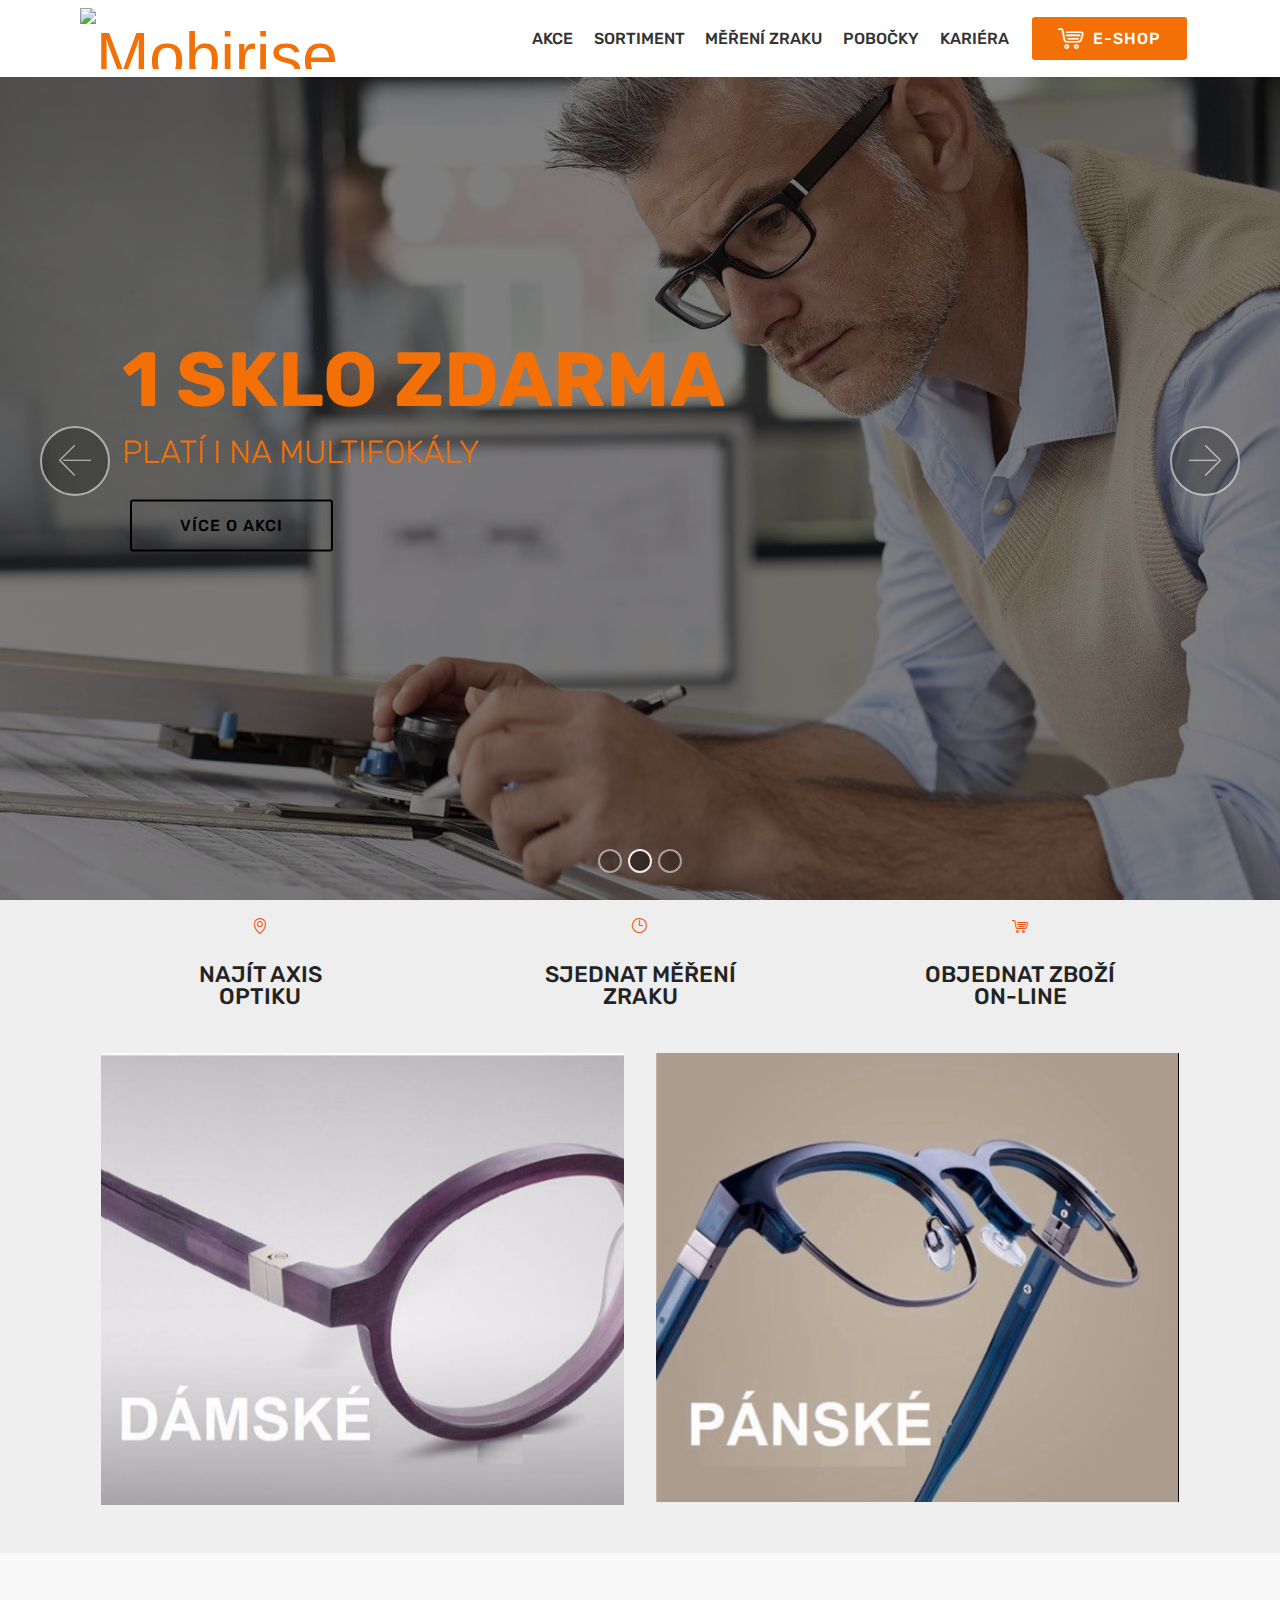
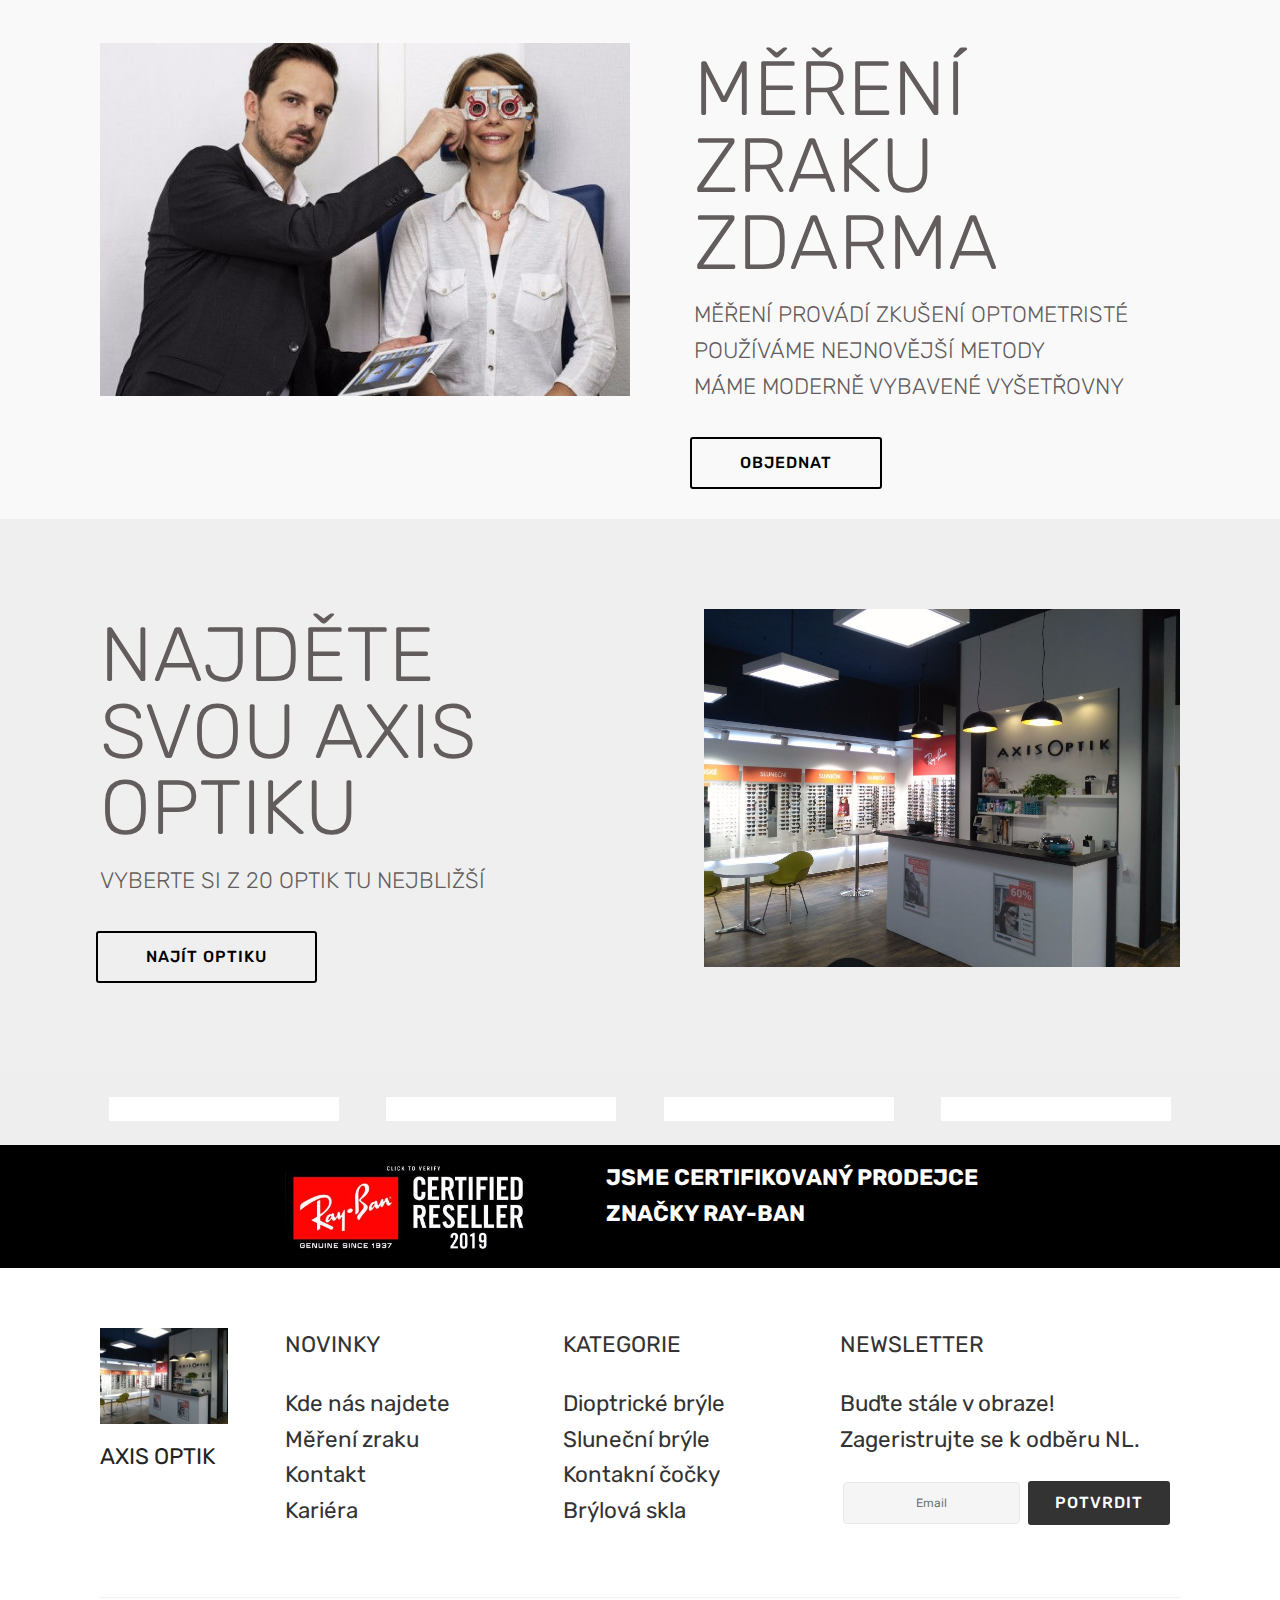
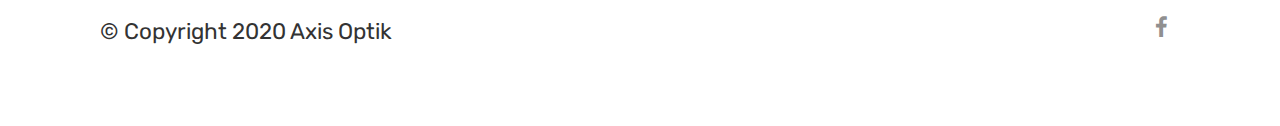
==== commit 6abfa461: "Add files via upload" ====
--- a/index.html
+++ b/index.html
@@ -6,7 +6,7 @@
   <meta http-equiv="X-UA-Compatible" content="IE=edge">
   <meta name="generator" content="Mobirise v4.10.7, mobirise.com">
   <meta name="viewport" content="width=device-width, initial-scale=1, minimum-scale=1">
-  <link rel="shortcut icon" href="assets/images/logo-nov-706x122.jpeg" type="image/x-icon">
+  <link rel="shortcut icon" href="assets/images/logo-nov-600x103.jpeg" type="image/x-icon">
   <meta name="description" content="">
   
   <title>Home</title>
@@ -19,6 +19,7 @@
   <link rel="stylesheet" href="assets/dropdown/css/style.css">
   <link rel="stylesheet" href="assets/socicon/css/styles.css">
   <link rel="stylesheet" href="assets/theme/css/style.css">
+  <link rel="stylesheet" href="assets/gallery/style.css">
   <link rel="stylesheet" href="assets/mobirise/css/mbr-additional.css" type="text/css">
   
   
@@ -42,7 +43,7 @@
             <div class="navbar-brand">
                 <span class="navbar-logo">
                     <a href="index.html">
-                        <img src="assets/images/logo-nov-706x122.jpeg" alt="Mobirise" title="" style="height: 3.8rem;">
+                        <img src="assets/images/logo-nov-600x103.jpeg" alt="Mobirise" title="" style="height: 3.8rem;">
                     </a>
                 </span>
                 
@@ -61,7 +62,7 @@
     </nav>
 </section>
 
-<section class="engine"><a href="https://mobirise.info/k">develop free website</a></section><section class="carousel slide cid-rLT8kqeLz4" data-interval="false" id="slider1-3">
+<section class="engine"><a href="https://mobirise.info/p">website templates free download</a></section><section class="carousel slide cid-rLT8kqeLz4" data-interval="false" id="slider1-3">
 
     
 
@@ -69,52 +70,57 @@
 
 </section>
 
-<section class="features1 cid-rLTduT1KLG" id="features1-5">
-    
-    
-
-    
-    <div class="container">
-        <div class="media-container-row">
-
-            <div class="card p-3 col-12 col-md-6 col-lg-4">
-                <div class="card-img pb-3">
-                    <a href="page6.html"><span class="mbr-iconfont mbrib-pin" style="color: rgb(242, 112, 6); fill: rgb(242, 112, 6);"></span></a>
-                </div>
-                <div class="card-box">
-                    <h4 class="card-title py-3 mbr-fonts-style display-5"><a href="page6.html">
-                        NAJÍT AXIS</a><br><a href="page6.html">OPTIKU</a></h4>
-                    
-                </div>
-            </div>
-
-            <div class="card p-3 col-12 col-md-6 col-lg-4">
-                <div class="card-img pb-3">
-                    <a href="page1.html"><span class="mbr-iconfont mbrib-clock" style="color: rgb(242, 112, 6); fill: rgb(242, 112, 6);"></span></a>
-                </div>
-                <div class="card-box">
-                    <h4 class="card-title py-3 mbr-fonts-style display-5"><a href="page1.html">SJEDNAT</a><br><a href="page1.html">MĚŘENÍ ZRAKU</a></h4>
-                    
-                </div>
-            </div>
-
-            <div class="card p-3 col-12 col-md-6 col-lg-4">
-                <div class="card-img pb-3">
-                    <a href="http://eshop.axis-optik.cz/kategorie-akcni-balicky.aspx?idCategory=8"><span class="mbr-iconfont mbrib-shopping-cart" style="color: rgb(242, 112, 6); fill: rgb(242, 112, 6);"></span></a>
-                </div>
-                <div class="card-box">
-                    <h4 class="card-title py-3 mbr-fonts-style display-5"><a href="http://eshop.axis-optik.cz/kategorie-akcni-balicky.aspx?idCategory=8">
-                        OBJEDNAT</a><br><a href="http://eshop.axis-optik.cz/kategorie-akcni-balicky.aspx?idCategory=8">ZBOŽÍ ON-LINE</a></h4>
-                    
+<section class="features3 cid-rNRRzdcj6O" id="features3-32">
+    
+    
+
+    
+    <div class="container">
+        
+        
+        <div class="row justify-content-center">
+            <div class="card p-3 col-12 col-md-6 col-xl-4 col-lg-4">
+                <div class="card-wrap">
+                    <div class="card-img pb-4 align-center">
+                        <a href="page6.html"><span class="mbr-iconfont mbrib-pin" style="color: rgb(239, 82, 14); fill: rgb(239, 82, 14);"></span></a>
+                    </div>
+                    <div class="card-box">
+                        <h4 class="card-title mbr-fonts-style align-center display-7">
+                            NAJÍT AXIS<br> OPTIKU</h4>
+                        
+                    </div>
+                </div>
+            </div>
+
+            <div class="card p-3 col-12 col-md-6 col-xl-4 col-lg-4">
+                <div class="card-wrap">
+                    <div class="card-img pb-4 align-center">
+                        <a href="page1.html"><span class="mbr-iconfont mbrib-clock" style="color: rgb(239, 82, 14); fill: rgb(239, 82, 14);"></span></a>
+                    </div>
+                    <div class="card-box">
+                        <h4 class="card-title mbr-fonts-style align-center display-7">
+                            SJEDNAT MĚŘENÍ<br>ZRAKU</h4>
+                        
+                    </div>
+                </div>
+            </div>
+
+            <div class="card p-3 col-12 col-md-6 col-xl-4 col-lg-4">
+                <div class="card-wrap">
+                    <div class="card-img pb-4 align-center">
+                        <a href="http://eshop.axis-optik.cz/kategorie-akcni-balicky.aspx?idCategory=8" target="_blank"><span class="mbr-iconfont mbrib-shopping-cart" style="color: rgb(239, 82, 14); fill: rgb(239, 82, 14);"></span></a>
+                    </div>
+                    <div class="card-box">
+                        <h4 class="card-title mbr-fonts-style align-center display-7">
+                            OBJEDNAT ZBOŽÍ<br>ON-LINE</h4>
+                        
+                    </div>
                 </div>
             </div>
 
             
-
-        </div>
-
-    </div>
-
+        </div>
+    </div>
 </section>
 
 <section class="features2 cid-rM4O92qCFB" id="features2-6">
@@ -214,73 +220,18 @@
     </div>
 </section>
 
-<section class="features17 cid-rM4XbyGGfy" id="features17-b">
-    
-    
-
-    
-    <div class="container-fluid">
-        <div class="media-container-row">
-            <div class="card p-3 col-12 col-md-6 my-col">
-                <div class="card-wrapper">
-                    <div class="card-img">
-                        <img src="assets/images/ray-ban-logo-png-transparent-464x464.png" alt="Mobirise" title="">
-                    </div>
-                    <div class="card-box">
-                        
-                        
-                    </div>
-                </div>
-            </div>
-
-            <div class="card p-3 col-12 col-md-6 my-col">
-                <div class="card-wrapper">
-                    <div class="card-img">
-                        <img src="assets/images/58429585a6515b1e0ad75ad1-464x464.png" alt="Mobirise" title="">
-                    </div>
-                    <div class="card-box">
-                        
-                        
-                    </div>
-                </div>
-            </div>
-
-            <div class="card p-3 col-12 col-md-6 my-col">
-                <div class="card-wrapper">
-                    <div class="card-img">
-                        <img src="assets/images/images-225x225.png" alt="Mobirise" title="">
-                    </div>
-                    <div class="card-box">
-                        
-                        
-                    </div>
-                </div>
-            </div>
-
-            <div class="card p-3 col-12 col-md-6 my-col">
-                <div class="card-wrapper">
-                    <div class="card-img">
-                        <img src="assets/images/oakley-logo-vector-400x400.png" alt="Mobirise" title="">
-                    </div>
-                    <div class="card-box">
-                        
-                        
-                    </div>
-                </div>
-            </div>
-            <div class="card p-3 col-12 col-md-6 my-col">
-                <div class="card-wrapper">
-                    <div class="card-img">
-                        <img src="assets/images/1105431-464x464.jpeg" alt="Mobirise" title="">
-                    </div>
-                    <div class="card-box">
-                        
-                        
-                    </div>
-                </div>
-            </div>
-            
-        </div>
+<section class="mbr-gallery mbr-slider-carousel cid-rNRT7ATPbv" id="gallery2-33">
+
+    
+
+    
+    <div class="container">
+        
+        
+    </div> 
+
+    <div class="container">
+        <div class="col-left-gallery"><!-- Filter --><!-- Gallery --><div class="mbr-gallery-row"><div class="mbr-gallery-layout-default"><div><div><div class="mbr-gallery-item mbr-gallery-item--p3" data-video-url="false" data-tags="Awesome"><div href="#lb-gallery2-33" data-slide-to="0" data-toggle="modal"><img src="assets/images/images-3-225x225-225x101.png" alt="" title=""><span class="icon-focus"></span></div></div><div class="mbr-gallery-item mbr-gallery-item--p3" data-video-url="false" data-tags="Responsive"><div href="#lb-gallery2-33" data-slide-to="1" data-toggle="modal"><img src="assets/images/574938-ray-ban-logo-png-1400x1000-800x419.jpeg" alt="" title=""><span class="icon-focus"></span></div></div><div class="mbr-gallery-item mbr-gallery-item--p3" data-video-url="false" data-tags="Creative"><div href="#lb-gallery2-33" data-slide-to="2" data-toggle="modal"><img src="assets/images/oakley-logo-vector-400x400-400x220.jpeg" alt="" title=""><span class="icon-focus"></span></div></div><div class="mbr-gallery-item mbr-gallery-item--p3" data-video-url="false" data-tags="Animated"><div href="#lb-gallery2-33" data-slide-to="3" data-toggle="modal"><img src="assets/images/58429585a6515b1e0ad75ad1-5-1000x1000-800x438.jpeg" alt="" title=""><span class="icon-focus"></span></div></div></div></div><div class="clearfix"></div></div></div><!-- Lightbox --><div data-app-prevent-settings="" class="mbr-slider modal fade carousel slide" tabindex="-1" data-keyboard="true" data-interval="false" id="lb-gallery2-33"><div class="modal-dialog"><div class="modal-content"><div class="modal-body"><div class="carousel-inner"><div class="carousel-item"><img src="assets/images/images-3-225x225.png" alt="" title=""></div><div class="carousel-item"><img src="assets/images/574938-ray-ban-logo-png-1400x1000.jpeg" alt="" title=""></div><div class="carousel-item"><img src="assets/images/oakley-logo-vector-400x400.jpeg" alt="" title=""></div><div class="carousel-item active"><img src="assets/images/58429585a6515b1e0ad75ad1-5-1000x1000.jpeg" alt="" title=""></div></div><a class="carousel-control carousel-control-prev" role="button" data-slide="prev" href="#lb-gallery2-33"><span class="mbri-left mbr-iconfont" aria-hidden="true"></span><span class="sr-only">Previous</span></a><a class="carousel-control carousel-control-next" role="button" data-slide="next" href="#lb-gallery2-33"><span class="mbri-right mbr-iconfont" aria-hidden="true"></span><span class="sr-only">Next</span></a><a class="close" href="#" role="button" data-dismiss="modal"><span class="sr-only">Close</span></a></div></div></div></div></div>
     </div>
 </section>
 
@@ -336,7 +287,7 @@
                 <p class="mbr-text form-text mbr-fonts-style display-7">Buďte stále v obraze!<br>Zageristrujte se k odběru NL.</p>
                 <div class="media-container-column" data-form-type="formoid">
                     <!---Formbuilder Form--->
-                    <form action="https://mobirise.com/" method="POST" class="mbr-form form-with-styler" data-form-title="Mobirise Form"><input type="hidden" name="email" data-form-email="true" value="H0Oz+W21LHCVXBBPxMoBPl26W8WtBBQXwZpL3Auw8umeKEQIFC2ObcC642Wun3hSrPIm7BfoEqbP2XuGu+Z3jTxfdrKrM7YhyLBZPHyMS4tg5UfVG51YBXa1Cxp8vL28">
+                    <form action="https://mobirise.com/" method="POST" class="mbr-form form-with-styler" data-form-title="Mobirise Form"><input type="hidden" name="email" data-form-email="true" value="rNiL4eUKUV6crFgbSq8csSOW7NDgV1gb90l7orxgBgMjre/CJ/CrU37zjZw4mJVy1rff/zt5WWNZHOCBi1lB1fHuCtqCf4by4fBYMMqC4C71mZWq3AYO/4a9wwSqT81z">
                         <div class="row form-inline justify-content-center">
                             <div hidden="hidden" data-form-alert="" class="alert alert-success col-12">Thanks for filling out the form!</div>
                             <div hidden="hidden" data-form-alert-danger="" class="alert alert-danger col-12">
@@ -394,8 +345,12 @@
   <script src="assets/ytplayer/jquery.mb.ytplayer.min.js"></script>
   <script src="assets/vimeoplayer/jquery.mb.vimeo_player.js"></script>
   <script src="assets/bootstrapcarouselswipe/bootstrap-carousel-swipe.js"></script>
+  <script src="assets/masonry/masonry.pkgd.min.js"></script>
+  <script src="assets/imagesloaded/imagesloaded.pkgd.min.js"></script>
   <script src="assets/smoothscroll/smooth-scroll.js"></script>
   <script src="assets/theme/js/script.js"></script>
+  <script src="assets/gallery/player.min.js"></script>
+  <script src="assets/gallery/script.js"></script>
   <script src="assets/slidervideo/script.js"></script>
   <script src="assets/formoid/formoid.min.js"></script>
   
--- a/assets/gallery/style.css
+++ b/assets/gallery/style.css
@@ -0,0 +1,440 @@
+/*-------
+
+   Gallery
+
+-------*/
+.mbr-gallery .mbr-gallery-item {
+  position: relative;
+  display: inline-block;
+  width: 25%;
+  cursor: pointer; }
+
+@media (max-width: 768px) {
+  .mbr-gallery .mbr-gallery-item {
+    width: 50%; } }
+@media (max-width: 400px) {
+  .mbr-gallery .mbr-gallery-item {
+    width: 100%; } }
+.mbr-gallery .icon-focus,
+.mbr-gallery .icon-video {
+  position: absolute;
+  top: calc(50% - 32px);
+  left: calc(50% - 24px);
+  font-family: 'MobiriseIcons' !important;
+  font-size: 3rem !important;
+  color: #fff;
+  opacity: 0;
+  transition: .2s opacity ease-in-out;
+  z-index: 5; }
+
+.mbr-gallery .icon-focus::before {
+  content: '\e96b'; }
+
+.mbr-gallery .icon-video::before {
+  content: '\e95c'; }
+
+.mbr-gallery .mbr-gallery-item > div:hover .icon-focus,
+.mbr-gallery .mbr-gallery-item > div:hover .icon-video {
+  opacity: 1; }
+
+.mbr-gallery .mbr-gallery-item img {
+  width: 100%;
+  opacity: 1;
+  -webkit-transition: .2s opacity ease-in-out;
+  transition: .2s opacity ease-in-out; }
+
+.mbr-gallery .mbr-gallery-item > div:hover img {
+  opacity: 1; }
+
+.mbr-gallery .mbr-gallery-item > div {
+  background: #fff;
+  display: block;
+  outline: none;
+  position: relative; }
+
+.mbr-gallery .mbr-gallery-item .icon {
+  -webkit-transform: translateX(-50%) translateY(-50%);
+  -webkit-transition: .2s opacity ease-in-out;
+  color: #000;
+  font-size: 30px;
+  height: 69px;
+  left: 50%;
+  opacity: 0;
+  position: absolute;
+  top: 50%;
+  transform: translateX(-50%) translateY(-50%);
+  transition: .2s opacity ease-in-out;
+  width: 69px; }
+
+.mbr-gallery .mbr-gallery-item .icon::after,
+.mbr-gallery .mbr-gallery-item .icon::before {
+  content: '';
+  display: block;
+  position: absolute;
+  height: 69px;
+  width: 1px;
+  margin-left: 34.5px;
+  background-color: #fff; }
+
+.mbr-gallery .mbr-gallery-item .icon::after {
+  width: 69px;
+  height: 1px;
+  margin-left: 0;
+  margin-top: 34.5px; }
+
+.mbr-gallery .mbr-gallery-item > div:hover .icon {
+  opacity: 1; }
+
+.mbr-gallery .mbr-gallery-item > div:hover::before {
+  opacity: .9; }
+
+.mbr-gallery .mbr-gallery-item > div:hover .mbr-gallery-title {
+  background: transparent !important; }
+
+/* remove spacing */
+.mbr-gallery .mbr-gallery-row.no-gutter {
+  margin: 0; }
+
+.mbr-gallery .mbr-gallery-row.no-gutter .mbr-gallery-item {
+  padding: 0; }
+
+/* container */
+.mbr-gallery .container.mbr-gallery-layout-default {
+  padding: 93px 0; }
+
+/* fix horizontal scrollbar */
+.mbr-gallery .mbr-gallery-layout-article,
+.mbr-gallery .mbr-gallery-layout-default {
+  overflow: hidden; }
+
+/* lightbox */
+.mbr-gallery .modal {
+  position: fixed;
+  overflow: hidden;
+  padding-right: 0 !important; }
+
+.mbr-gallery .modal-content {
+  border-radius: 0;
+  border: none;
+  background: transparent; }
+
+.mbr-gallery .modal-body {
+  padding: 0; }
+
+.mbr-gallery .modal-body img {
+  width: 100%; }
+
+.mbr-gallery .modal .close {
+  position: fixed;
+  background: #1b1b1b;
+  opacity: .5;
+  font-size: 35px;
+  font-weight: 300;
+  width: 70px;
+  height: 70px;
+  border-radius: 50%;
+  color: #fff;
+  top: 2.5rem;
+  right: 2.5rem;
+  line-height: 70px;
+  border: none;
+  text-align: center;
+  text-shadow: none;
+  z-index: 5;
+  -webkit-transition: opacity .3s ease;
+  -moz-transition: opacity .3s ease;
+  -o-transition: opacity .3s ease;
+  transition: opacity .3s ease;
+  font-family: 'MobiriseIcons'; }
+  .mbr-gallery .modal .close::before {
+    content: '\e91a'; }
+
+.mbr-gallery .modal .close:hover {
+  opacity: 1;
+  background: #000;
+  color: #fff; }
+
+.mbr-gallery .modal-dialog {
+  max-width: 100% !important; }
+
+.mbr-gallery .modal.in .modal-dialog {
+  margin: 0 auto; }
+
+/* modal back color opacity */
+.modal-backdrop.in {
+  opacity: .8;
+  filter: alpha(opacity=80); }
+
+@media (max-width: 768px) {
+  .mbr-gallery .carousel-control,
+  .mbr-gallery .carousel-indicators,
+  .mbr-gallery .modal .close {
+    position: fixed; } }
+/* fix fade in effect */
+.mbr-gallery .modal.fade .modal-dialog {
+  -webkit-transition: margin-top .3s ease-out;
+  -moz-transition: margin-top .3s ease-out;
+  -o-transition: margin-top .3s ease-out;
+  transition: margin-top .3s ease-out; }
+
+.mbr-gallery .modal.fade .modal-dialog,
+.mbr-gallery .modal.in .modal-dialog {
+  -webkit-transform: none;
+  -ms-transform: none;
+  -o-transform: none;
+  transform: none; }
+
+/*-------
+
+   Slider
+
+-------*/
+.mbr-slider .carousel-inner > .active,
+.mbr-slider .carousel-inner > .next,
+.mbr-slider .carousel-inner > .prev {
+  display: table; }
+
+.mbr-slider .carousel-control {
+  position: absolute;
+  width: 70px;
+  height: 70px;
+  top: 50%;
+  margin-top: -35px;
+  line-height: 70px;
+  border-radius: 50%;
+  font-size: 35px;
+  border: 0;
+  opacity: .5;
+  text-shadow: none;
+  z-index: 5;
+  color: #fff;
+  -webkit-transition: all .2s ease-in-out 0s;
+  -o-transition: all .2s ease-in-out 0s;
+  transition: all .2s ease-in-out 0s; }
+
+.mbr-gallery .mbr-slider .carousel-control {
+  position: fixed; }
+
+@media (max-width: 991px) {
+  .mbr-gallery .mbr-slider .carousel-control {
+    bottom: 2.5rem;
+    margin-top: 0;
+    top: auto;
+    z-index: 17; } }
+.mbr-gallery .mbr-slider .carousel-inner > .active {
+  display: block; }
+
+.mbr-slider .carousel-control.left {
+  left: 0;
+  margin-left: 2.5rem; }
+
+.mbr-slider .carousel-control.right {
+  right: 0;
+  margin-right: 2.5rem; }
+
+.mbr-slider .carousel-control .icon-next,
+.mbr-slider .carousel-control .icon-prev {
+  margin-top: -18px;
+  font-size: 40px;
+  line-height: 27px; }
+
+.mbr-slider .carousel-control:hover {
+  background: #1b1b1b;
+  color: #fff;
+  opacity: 1; }
+
+.mbr-slider .carousel-indicators {
+  position: absolute;
+  bottom: 0;
+  margin-bottom: 1.5rem !important; }
+
+@media (max-width: 543px) {
+  .mbr-slider .carousel-indicators {
+    display: none; } }
+.carousel-indicators .active,
+.carousel-indicators li {
+  width: 15px;
+  height: 15px;
+  margin: 3px;
+  background: #1b1b1b;
+  opacity: .5; }
+
+.carousel-indicators .active {
+  background: #fff; }
+
+.carousel-indicators li {
+  max-width: 15px;
+  max-height: 15px;
+  border-radius: 50%; }
+
+.container .carousel-indicators {
+  margin-bottom: 3px; }
+
+.mbr-gallery .mbr-slider .carousel-indicators {
+  position: fixed;
+  margin-bottom: 2.5rem !important; }
+
+@media (max-width: 991px) {
+  .mbr-gallery .mbr-slider .carousel-indicators {
+    margin-bottom: 3.625rem !important;
+    padding-left: 2.5rem;
+    padding-right: 2.5rem; } }
+.mbr-slider .carousel-indicators .active,
+.mbr-slider .carousel-indicators li {
+  width: 7px;
+  height: 7px;
+  margin: 3px;
+  background: #1b1b1b;
+  border: 4px solid #1b1b1b;
+  opacity: .5; }
+
+.mbr-slider .carousel-indicators .active {
+  background: #fff; }
+
+@media (max-width: 767px) {
+  .mbr-slider .carousel-control {
+    top: auto;
+    bottom: 20px; }
+
+  .mbr-slider > .container .carousel-control {
+    margin-bottom: 0; } }
+/* boxed slider */
+.mbr-slider > .boxed-slider {
+  position: relative;
+  padding: 93px 0; }
+
+.mbr-slider > .boxed-slider > div {
+  position: relative; }
+
+.mbr-slider > .container img {
+  width: 100%; }
+
+.mbr-slider > .container img + .row {
+  position: absolute;
+  top: 50%;
+  left: 0;
+  right: 0;
+  -webkit-transform: translateY(-50%);
+  -moz-transform: translateY(-50%);
+  transform: translateY(-50%);
+  z-index: 2; }
+
+.mbr-slider .mbr-section {
+  padding: 0;
+  background-attachment: scroll; }
+
+.mbr-slider .mbr-table-cell {
+  padding: 0; }
+
+.mbr-slider > .container .carousel-indicators {
+  margin-bottom: 3px; }
+
+/* article slider */
+.mbr-slider > .article-slider .mbr-section,
+.mbr-slider > .article-slider .mbr-section .mbr-table-cell {
+  padding-top: 0;
+  padding-bottom: 0; }
+
+.modal-backdrop.show {
+  opacity: .7; }
+
+.video-container .mbr-background-video iframe {
+  width: 100%;
+  height: 100%; }
+
+.mbr-gallery-item__hided {
+  position: absolute !important;
+  left: 0 !important;
+  width: 0 !important;
+  height: 0;
+  padding: 0 !important; }
+
+.mbr-gallery-item__hided img {
+  display: none !important; }
+
+.mbr-gallery-item__hided span {
+  display: none !important; }
+
+.mbr-gallery-filter {
+  padding-top: 30px;
+  padding-bottom: 30px;
+  text-align: center; }
+  .mbr-gallery-filter li {
+    display: inline-block;
+    padding: 5px 0;
+    transition: all .3s ease-out; }
+    .mbr-gallery-filter li .btn {
+      cursor: pointer; }
+  .mbr-gallery-filter.gallery-filter__bg li {
+    color: #fff; }
+  .mbr-gallery-filter.gallery-filter__bg .active {
+    color: #000;
+    background-color: #fff; }
+  .mbr-gallery-filter ul {
+    display: inline-block;
+    width: 100%;
+    padding-left: 0;
+    margin-bottom: 0;
+    list-style: none; }
+
+.mbr-gallery-item > div {
+  position: relative; }
+
+.mbr-gallery-item--p1 {
+  padding: 0.5rem; }
+
+.mbr-gallery-item--p2 {
+  padding: 1rem; }
+
+.mbr-gallery-item--p3 {
+  padding: 1.5rem; }
+
+.mbr-gallery-item--p4 {
+  padding: 2rem; }
+
+.mbr-gallery-item--p5 {
+  padding: 2.5rem; }
+
+.mbr-gallery-item--p6 {
+  padding: 3rem; }
+
+.mbr-gallery .mbr-gallery-item--p4 {
+  width: 33.333%; }
+
+.mbr-gallery .mbr-gallery-item--p6, .mbr-gallery .mbr-gallery-item--p5 {
+  width: 50%; }
+
+@media (max-width: 992px) {
+  .mbr-gallery-item--p1 {
+    padding: 0.5rem; }
+
+  .mbr-gallery-item--p2 {
+    padding: 0.8rem; }
+
+  .mbr-gallery-item--p3 {
+    padding: 1rem; }
+
+  .mbr-gallery-item--p4 {
+    padding: 1.5rem; }
+
+  .mbr-gallery-item--p5 {
+    padding: 1.8rem; }
+
+  .mbr-gallery-item--p6 {
+    padding: 2rem; }
+
+  .mbr-gallery .mbr-gallery-item--p2,
+  .mbr-gallery .mbr-gallery-item--p3 {
+    width: 50%; }
+
+  .mbr-gallery .mbr-gallery-item--p6,
+  .mbr-gallery .mbr-gallery-item--p5,
+  .mbr-gallery .mbr-gallery-item--p4 {
+    width: 100%; } }
+@media (max-width: 400px) {
+  .mbr-gallery .mbr-gallery-item--p3,
+  .mbr-gallery .mbr-gallery-item--p2,
+  .mbr-gallery .mbr-gallery-item--p1 {
+    width: 100%; } }
+
+/*# sourceMappingURL=style.css.map */
--- a/assets/mobirise/css/mbr-additional.css
+++ b/assets/mobirise/css/mbr-additional.css
@@ -2388,6 +2388,7 @@
   border-radius: 50%;
   border: 2px solid #efefef;
   padding-bottom: 0;
+  color: #635c5c;
 }
 @media (min-width: 768px) {
   .cid-rM5bG4hOAL .separline .step-wrapper {
@@ -2418,6 +2419,15 @@
   .cid-rM5bG4hOAL .card:not(.last-child) {
     padding-bottom: 1.5rem;
   }
+}
+.cid-rM5bG4hOAL .mbr-section-title {
+  color: #635c5c;
+}
+.cid-rM5bG4hOAL .mbr-step-title {
+  color: #635c5c;
+}
+.cid-rM5bG4hOAL .mbr-step-text {
+  color: #635c5c;
 }
 .cid-rM8ESLWsvI {
   padding-top: 30px;
@@ -3401,10 +3411,10 @@
 }
 .cid-rM8KnoNu6c .mbr-author-name {
   font-weight: bold;
-  color: #232;
+  color: #635c5c;
 }
 .cid-rM8KnoNu6c .mbr-author-desc {
-  color: #232;
+  color: #635c5c;
 }
 @media (max-width: 991px) {
   .cid-rM8KnoNu6c .mbr-figure,
@@ -4062,7 +4072,7 @@
   color: #767676;
 }
 .cid-rMaATNFeUN {
-  padding-top: 15px;
+  padding-top: 0px;
   padding-bottom: 0px;
   background-color: #ffffff;
 }
